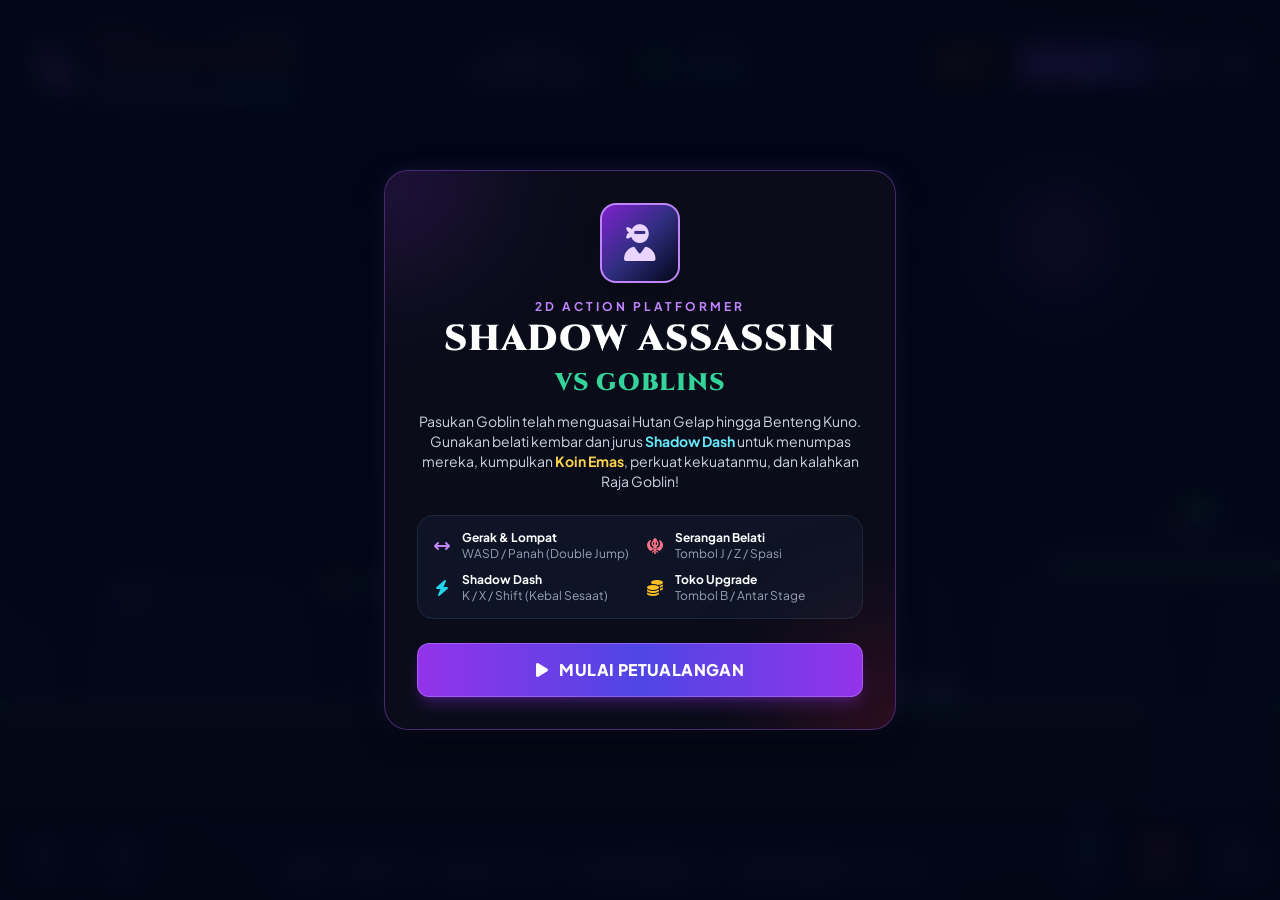
==== app/src/main/assets/www/index.html @ e69d1c8d "Initial commit: Shadow Assassin vs Goblins HTML5 game + Android APK project" ====
<!DOCTYPE html>
<html lang="id" class="dark">
<head>
    <meta charset="UTF-8">
    <meta name="viewport" content="width=device-width, initial-scale=1.0, maximum-scale=1.0, user-scalable=no">
    <title>Shadow Assassin vs Goblins - 2D Action Platformer</title>
    <script src="js/tailwind.js"></script>
    <link rel="stylesheet" href="css/fonts.css">
    <link rel="stylesheet" href="css/all.min.css">
    <style>
        * {
            user-select: none;
            -webkit-user-select: none;
            -webkit-touch-callout: none;
            box-sizing: border-box;
        }
        body {
            margin: 0;
            padding: 0;
            background-color: #07080d;
            color: #f8fafc;
            font-family: 'Plus Jakarta Sans', sans-serif;
            overflow: hidden;
            height: 100dvh;
            width: 100vw;
            display: flex;
            flex-direction: column;
        }
        .font-cinzel {
            font-family: 'Cinzel', serif;
        }
        #game-wrapper {
            position: relative;
            flex: 1;
            width: 100%;
            height: 100%;
            display: flex;
            align-items: center;
            justify-content: center;
            background: radial-gradient(circle at center, #141829 0%, #06070c 100%);
            overflow: hidden;
        }
        canvas {
            display: block;
            width: 100%;
            height: 100%;
            object-fit: contain;
        }
        .glass-panel {
            background: rgba(12, 15, 26, 0.85);
            backdrop-filter: blur(12px);
            border: 1px solid rgba(139, 92, 246, 0.3);
            box-shadow: 0 10px 30px -5px rgba(0, 0, 0, 0.7), 0 0 20px rgba(139, 92, 246, 0.15);
        }
        .touch-btn {
            background: rgba(15, 23, 42, 0.75);
            border: 2px solid rgba(148, 163, 184, 0.35);
            box-shadow: 0 4px 12px rgba(0, 0, 0, 0.5);
            transition: transform 0.08s ease, background-color 0.1s ease, border-color 0.1s ease;
            touch-action: manipulation;
        }
        .touch-btn:active, .touch-btn.active {
            transform: scale(0.92);
            background: rgba(139, 92, 246, 0.45);
            border-color: #a855f7;
        }
        .shop-card {
            transition: all 0.2s ease;
        }
        .shop-card:hover {
            transform: translateY(-3px);
            border-color: rgba(168, 85, 247, 0.7);
            box-shadow: 0 8px 20px rgba(139, 92, 246, 0.2);
        }
        @keyframes pulseGlow {
            0%, 100% { box-shadow: 0 0 12px rgba(250, 204, 21, 0.4); }
            50% { box-shadow: 0 0 24px rgba(250, 204, 21, 0.85); }
        }
        .gold-pulse {
            animation: pulseGlow 2s infinite;
        }
    </style>
</head>
<body>

<div id="game-wrapper">
    <!-- Canvas Utama Game -->
    <canvas id="gameCanvas"></canvas>

    <!-- HUD ATAS -->
    <div id="hud" class="absolute top-0 left-0 right-0 p-2 sm:p-4 pointer-events-none flex flex-col gap-2 z-10">
        <div class="flex flex-wrap items-center justify-between gap-2 max-w-7xl mx-auto w-full">
            
            <!-- Status Karakter (HP & Dash) -->
            <div class="glass-panel rounded-xl p-2.5 sm:p-3 flex items-center gap-3 sm:gap-4 pointer-events-auto">
                <!-- Avatar Assassin -->
                <div class="relative w-11 h-11 sm:w-12 sm:h-12 rounded-lg bg-gradient-to-br from-purple-900 to-slate-900 border border-purple-500/50 flex items-center justify-center shadow-inner shrink-0">
                    <i class="fa-solid fa-user-ninja text-xl sm:text-2xl text-purple-300"></i>
                    <span id="hud-levelBadge" class="absolute -bottom-1 -right-1 bg-purple-600 text-[10px] font-bold px-1.5 py-0.2 rounded text-white border border-purple-300">LV 1</span>
                </div>

                <!-- HP Bar & Dash Bar -->
                <div class="flex flex-col gap-1.5 min-w-[140px] sm:min-w-[200px]">
                    <div class="flex justify-between items-center text-xs font-bold">
                        <span class="text-rose-400 flex items-center gap-1"><i class="fa-solid fa-heart"></i> DARAH</span>
                        <span id="hud-hp-text" class="text-slate-200">100 / 100</span>
                    </div>
                    <div class="w-full h-3 bg-slate-900/90 rounded-full overflow-hidden border border-slate-700/80 p-0.5">
                        <div id="hud-hp-bar" class="h-full bg-gradient-to-r from-rose-600 via-red-500 to-orange-400 rounded-full transition-all duration-150" style="width: 100%;"></div>
                    </div>

                    <!-- Shadow Dash Cooldown -->
                    <div class="flex justify-between items-center text-[11px] font-semibold mt-0.5">
                        <span class="text-cyan-400 flex items-center gap-1"><i class="fa-solid fa-bolt"></i> SHADOW DASH</span>
                        <span id="hud-dash-text" class="text-cyan-300">SIAP [K/Shift]</span>
                    </div>
                    <div class="w-full h-1.5 bg-slate-900/90 rounded-full overflow-hidden">
                        <div id="hud-dash-bar" class="h-full bg-gradient-to-r from-purple-500 to-cyan-400 rounded-full transition-all duration-75" style="width: 100%;"></div>
                    </div>
                </div>
            </div>

            <!-- Info Stage & Sisa Musuh -->
            <div class="glass-panel rounded-xl px-3.5 py-2 sm:px-5 sm:py-2.5 flex items-center gap-4 sm:gap-6 pointer-events-auto">
                <div class="text-center">
                    <div class="text-[10px] sm:text-xs uppercase tracking-wider text-purple-300 font-bold" id="hud-stage-num">STAGE 1 / 3</div>
                    <div class="text-xs sm:text-base font-extrabold text-white font-cinzel tracking-wide" id="hud-stage-name">Hutan Gelap</div>
                </div>
                <div class="h-8 w-[1px] bg-slate-700"></div>
                <div class="flex items-center gap-2.5">
                    <div class="w-8 h-8 sm:w-9 sm:h-9 rounded-lg bg-emerald-950/90 border border-emerald-500/40 flex items-center justify-center text-emerald-400">
                        <i class="fa-solid fa-skull"></i>
                    </div>
                    <div>
                        <div class="text-[10px] uppercase text-slate-400 font-semibold">Sisa Goblin</div>
                        <div class="text-sm sm:text-base font-extrabold text-emerald-400" id="hud-enemy-count">8 Musuh</div>
                    </div>
                </div>
            </div>

            <!-- Gold & Tombol Aksi Cepat -->
            <div class="glass-panel rounded-xl p-2 sm:p-2.5 flex items-center gap-2 sm:gap-3 pointer-events-auto">
                <!-- Gold Counter -->
                <div class="flex items-center gap-2 bg-amber-950/60 border border-amber-500/40 rounded-lg px-3 py-1.5">
                    <i class="fa-solid fa-coins text-amber-400 text-base sm:text-lg animate-bounce"></i>
                    <div>
                        <div class="text-[9px] uppercase text-amber-300/80 font-bold leading-none">Emas</div>
                        <div id="hud-gold" class="text-sm sm:text-base font-extrabold text-amber-300 leading-tight">0</div>
                    </div>
                </div>

                <!-- Tombol Toko -->
                <button id="btn-open-shop" class="relative bg-gradient-to-r from-purple-600 to-indigo-600 hover:from-purple-500 hover:to-indigo-500 text-white font-bold px-3 py-2 rounded-lg text-xs sm:text-sm flex items-center gap-1.5 shadow-lg border border-purple-400/40 transition active:scale-95">
                    <i class="fa-solid fa-store"></i>
                    <span class="hidden sm:inline">Upgrade</span>
                    <span class="bg-black/40 px-1.5 py-0.5 rounded text-[10px] text-purple-200">[B]</span>
                    <span id="shop-notif" class="hidden absolute -top-1.5 -right-1.5 w-3.5 h-3.5 bg-amber-400 rounded-full border-2 border-slate-900"></span>
                </button>

                <!-- Tombol Suara -->
                <button id="btn-sound" class="bg-slate-800/90 hover:bg-slate-700 text-slate-200 w-9 h-9 rounded-lg flex items-center justify-center border border-slate-600/50 transition" title="Suara On/Off">
                    <i id="icon-sound" class="fa-solid fa-volume-high text-sm"></i>
                </button>

                <!-- Tombol Ulang Stage -->
                <button id="btn-restart" class="bg-slate-800/90 hover:bg-rose-900/70 text-slate-200 w-9 h-9 rounded-lg flex items-center justify-center border border-slate-600/50 transition" title="Ulangi Stage">
                    <i class="fa-solid fa-rotate-right text-sm"></i>
                </button>
            </div>
        </div>

        <!-- BOSS HP BAR (Hanya muncul di Stage 3 saat dekat Boss) -->
        <div id="boss-hud" class="hidden max-w-xl w-full mx-auto glass-panel rounded-xl px-4 py-2 border-rose-500/50 transition-all">
            <div class="flex justify-between items-center text-xs font-bold mb-1">
                <span class="text-rose-400 font-cinzel tracking-wider flex items-center gap-1.5">
                    <i class="fa-solid fa-crown text-amber-400"></i> RAJA GOBLIN GROMMASH
                </span>
                <span id="boss-hp-text" class="text-rose-200">500 / 500</span>
            </div>
            <div class="w-full h-3.5 bg-slate-950 rounded-full overflow-hidden border border-rose-500/40 p-0.5">
                <div id="boss-hp-bar" class="h-full bg-gradient-to-r from-rose-700 via-red-500 to-amber-500 rounded-full transition-all duration-100" style="width: 100%;"></div>
            </div>
        </div>
    </div>

    <!-- BANNER PENGUMUMAN TENGAH LAYAR -->
    <div id="stage-banner" class="pointer-events-none absolute inset-x-0 top-1/4 flex flex-col items-center justify-center z-20 transition-opacity duration-500 opacity-0">
        <div class="bg-gradient-to-r from-transparent via-slate-950/90 to-transparent px-12 py-4 border-y border-purple-500/40 text-center">
            <div id="banner-sub" class="text-xs sm:text-sm font-bold uppercase tracking-[0.3em] text-purple-400 mb-1">STAGE 1</div>
            <div id="banner-title" class="text-2xl sm:text-4xl font-black text-white font-cinzel tracking-wider drop-shadow">HUTAN GELAP</div>
            <div id="banner-desc" class="text-xs sm:text-sm text-slate-300 mt-1">Kalahkan semua goblin untuk membuka Portal Bayangan!</div>
        </div>
    </div>

    <!-- KONTROL LAYAR SENTUH & PANDUAN TOMBOL -->
    <div id="touch-controls" class="absolute bottom-3 left-3 right-3 flex justify-between items-end pointer-events-none z-20">
        <!-- D-Pad Kiri & Kanan -->
        <div class="flex gap-2.5 sm:gap-3 pointer-events-auto">
            <button id="t-left" class="touch-btn w-14 h-14 sm:w-16 sm:h-16 rounded-2xl flex items-center justify-center text-white text-xl sm:text-2xl">
                <i class="fa-solid fa-chevron-left"></i>
            </button>
            <button id="t-right" class="touch-btn w-14 h-14 sm:w-16 sm:h-16 rounded-2xl flex items-center justify-center text-white text-xl sm:text-2xl">
                <i class="fa-solid fa-chevron-right"></i>
            </button>
        </div>

        <!-- Petunjuk Keyboard (Desktop) -->
        <div class="hidden lg:flex items-center gap-4 glass-panel px-4 py-2 rounded-xl text-xs text-slate-300 pointer-events-auto">
            <span><kbd class="bg-slate-800 px-1.5 py-0.5 rounded border border-slate-600 text-white font-bold">A/D</kbd> atau <kbd class="bg-slate-800 px-1.5 py-0.5 rounded border border-slate-600 text-white font-bold">◀/▶</kbd> Gerak</span>
            <span><kbd class="bg-slate-800 px-1.5 py-0.5 rounded border border-slate-600 text-white font-bold">W / ▲</kbd> Lompat (2x)</span>
            <span><kbd class="bg-slate-800 px-1.5 py-0.5 rounded border border-slate-600 text-white font-bold">J / Z / Spasi</kbd> Tebas</span>
            <span><kbd class="bg-slate-800 px-1.5 py-0.5 rounded border border-slate-600 text-white font-bold">K / X / Shift</kbd> Shadow Dash</span>
        </div>

        <!-- Tombol Aksi Kanan (Dash, Serang, Lompat) -->
        <div class="flex items-end gap-2.5 sm:gap-3 pointer-events-auto">
            <button id="t-dash" class="touch-btn w-13 h-13 sm:w-15 sm:h-15 px-3.5 py-3.5 rounded-2xl flex flex-col items-center justify-center text-cyan-300 border-cyan-500/40">
                <i class="fa-solid fa-bolt text-lg sm:text-xl"></i>
                <span class="text-[9px] font-bold tracking-tighter mt-0.5">DASH</span>
            </button>
            <button id="t-attack" class="touch-btn w-16 h-16 sm:w-18 sm:h-18 rounded-2xl flex flex-col items-center justify-center text-rose-400 border-rose-500/50 bg-rose-950/40">
                <i class="fa-solid fa-khanda text-xl sm:text-2xl"></i>
                <span class="text-[10px] font-bold tracking-tighter mt-0.5">SERANG</span>
            </button>
            <button id="t-jump" class="touch-btn w-14 h-14 sm:w-16 sm:h-16 rounded-2xl flex flex-col items-center justify-center text-purple-300 border-purple-500/40">
                <i class="fa-solid fa-arrow-up text-lg sm:text-xl"></i>
                <span class="text-[9px] font-bold tracking-tighter mt-0.5">LOMPAT</span>
            </button>
        </div>
    </div>

    <!-- MODAL MENU AWAL (START SCREEN) -->
    <div id="start-modal" class="absolute inset-0 bg-slate-950/90 backdrop-blur-md flex items-center justify-center p-4 z-40">
        <div class="glass-panel max-w-lg w-full rounded-3xl p-6 sm:p-8 text-center border border-purple-500/40 relative overflow-hidden">
            <div class="absolute -top-24 -left-24 w-48 h-48 bg-purple-600/20 rounded-full blur-3xl"></div>
            <div class="absolute -bottom-24 -right-24 w-48 h-48 bg-rose-600/20 rounded-full blur-3xl"></div>

            <div class="w-20 h-20 mx-auto mb-4 rounded-2xl bg-gradient-to-br from-purple-700 via-indigo-900 to-slate-950 border-2 border-purple-400 flex items-center justify-center shadow-xl">
                <i class="fa-solid fa-user-ninja text-4xl text-purple-200"></i>
            </div>

            <div class="text-xs font-bold uppercase tracking-[0.25em] text-purple-400 mb-1">2D Action Platformer</div>
            <h1 class="text-2xl sm:text-4xl font-black text-white font-cinzel tracking-wide mb-3">SHADOW ASSASSIN<br><span class="text-emerald-400 text-xl sm:text-2xl">VS GOBLINS</span></h1>
            <p class="text-slate-300 text-xs sm:text-sm leading-relaxed mb-6">
                Pasukan Goblin telah menguasai Hutan Gelap hingga Benteng Kuno. Gunakan belati kembar dan jurus <strong class="text-cyan-300">Shadow Dash</strong> untuk menumpas mereka, kumpulkan <strong class="text-amber-300">Koin Emas</strong>, perkuat kekuatanmu, dan kalahkan Raja Goblin!
            </p>

            <div class="grid grid-cols-2 gap-2.5 text-left bg-slate-900/80 p-3.5 rounded-2xl border border-slate-800 mb-6 text-xs">
                <div class="flex items-center gap-2.5">
                    <i class="fa-solid fa-arrows-left-right text-purple-400 text-base w-5 text-center"></i>
                    <div>
                        <div class="font-bold text-white">Gerak & Lompat</div>
                        <div class="text-slate-400">WASD / Panah (Double Jump)</div>
                    </div>
                </div>
                <div class="flex items-center gap-2.5">
                    <i class="fa-solid fa-khanda text-rose-400 text-base w-5 text-center"></i>
                    <div>
                        <div class="font-bold text-white">Serangan Belati</div>
                        <div class="text-slate-400">Tombol J / Z / Spasi</div>
                    </div>
                </div>
                <div class="flex items-center gap-2.5">
                    <i class="fa-solid fa-bolt text-cyan-400 text-base w-5 text-center"></i>
                    <div>
                        <div class="font-bold text-white">Shadow Dash</div>
                        <div class="text-slate-400">K / X / Shift (Kebal Sesaat)</div>
                    </div>
                </div>
                <div class="flex items-center gap-2.5">
                    <i class="fa-solid fa-coins text-amber-400 text-base w-5 text-center"></i>
                    <div>
                        <div class="font-bold text-white">Toko Upgrade</div>
                        <div class="text-slate-400">Tombol B / Antar Stage</div>
                    </div>
                </div>
            </div>

            <button id="btn-start-game" class="w-full py-3.5 rounded-xl bg-gradient-to-r from-purple-600 via-indigo-600 to-purple-600 hover:from-purple-500 hover:to-indigo-500 text-white font-extrabold text-base tracking-wide shadow-lg shadow-purple-600/30 border border-purple-400/50 transition transform active:scale-95">
                <i class="fa-solid fa-play mr-2"></i> MULAI PETUALANGAN
            </button>
        </div>
    </div>

    <!-- MODAL TOKO UPGRADE (SHADOW SHOP) -->
    <div id="shop-modal" class="hidden absolute inset-0 bg-slate-950/85 backdrop-blur-md flex items-center justify-center p-3 sm:p-4 z-30">
        <div class="glass-panel max-w-2xl w-full rounded-3xl p-5 sm:p-7 border border-purple-500/40 max-h-[92vh] overflow-y-auto">
            <div class="flex flex-wrap items-center justify-between gap-2 pb-4 border-b border-slate-800">
                <div>
                    <span id="shop-subtitle" class="text-[11px] font-bold uppercase tracking-widest text-purple-400">Persiapan Pertempuran</span>
                    <h2 class="text-xl sm:text-2xl font-black text-white font-cinzel flex items-center gap-2">
                        <i class="fa-solid fa-store text-purple-400"></i> TOKO BAYANGAN
                    </h2>
                </div>
                <div class="flex items-center gap-2 bg-amber-950/80 border border-amber-500/50 px-3.5 py-1.5 rounded-xl">
                    <i class="fa-solid fa-coins text-amber-400 text-lg"></i>
                    <div>
                        <div class="text-[10px] text-amber-200/80 uppercase font-bold">Total Emas</div>
                        <div id="shop-gold" class="text-base sm:text-lg font-extrabold text-amber-300">0</div>
                    </div>
                </div>
            </div>

            <!-- Daftar Upgrade -->
            <div class="grid grid-cols-1 sm:grid-cols-2 gap-3 my-5">
                <!-- Upgrade 1: Attack Damage -->
                <div class="shop-card bg-slate-900/90 border border-slate-700/80 rounded-2xl p-4 flex flex-col justify-between">
                    <div class="flex items-start gap-3">
                        <div class="w-12 h-12 rounded-xl bg-rose-950 border border-rose-500/40 flex items-center justify-center text-rose-400 text-xl shrink-0">
                            <i class="fa-solid fa-khanda"></i>
                        </div>
                        <div class="flex-1">
                            <div class="flex justify-between items-center">
                                <h3 class="font-bold text-white text-sm sm:text-base">Belati Bayangan</h3>
                                <span id="lvl-atk" class="text-[11px] font-bold bg-rose-950 text-rose-300 px-2 py-0.5 rounded border border-rose-500/30">Lv.1</span>
                            </div>
                            <p class="text-xs text-slate-400 mt-1">Meningkatkan Damage tebasan (+8 DMG) dan serangan Shadow Dash.</p>
                            <div id="stat-atk" class="text-xs font-bold text-rose-300 mt-1.5">Damage Saat Ini: 25</div>
                        </div>
                    </div>
                    <button id="buy-atk" class="mt-3 w-full py-2 rounded-xl bg-amber-500 hover:bg-amber-400 text-slate-950 font-extrabold text-xs sm:text-sm flex items-center justify-center gap-1.5 transition">
                        <i class="fa-solid fa-coins"></i> <span id="cost-atk">30 Emas</span>
                    </button>
                </div>

                <!-- Upgrade 2: Max HP -->
                <div class="shop-card bg-slate-900/90 border border-slate-700/80 rounded-2xl p-4 flex flex-col justify-between">
                    <div class="flex items-start gap-3">
                        <div class="w-12 h-12 rounded-xl bg-emerald-950 border border-emerald-500/40 flex items-center justify-center text-emerald-400 text-xl shrink-0">
                            <i class="fa-solid fa-shield-heart"></i>
                        </div>
                        <div class="flex-1">
                            <div class="flex justify-between items-center">
                                <h3 class="font-bold text-white text-sm sm:text-base">Jubah Pelindung</h3>
                                <span id="lvl-hp" class="text-[11px] font-bold bg-emerald-950 text-emerald-300 px-2 py-0.5 rounded border border-emerald-500/30">Lv.1</span>
                            </div>
                            <p class="text-xs text-slate-400 mt-1">Meningkatkan Max HP (+30 HP) dan langsung memulihkan 30 HP.</p>
                            <div id="stat-hp" class="text-xs font-bold text-emerald-300 mt-1.5">Max HP Saat Ini: 100</div>
                        </div>
                    </div>
                    <button id="buy-hp" class="mt-3 w-full py-2 rounded-xl bg-amber-500 hover:bg-amber-400 text-slate-950 font-extrabold text-xs sm:text-sm flex items-center justify-center gap-1.5 transition">
                        <i class="fa-solid fa-coins"></i> <span id="cost-hp">25 Emas</span>
                    </button>
                </div>

                <!-- Upgrade 3: Kecepatan & Dash -->
                <div class="shop-card bg-slate-900/90 border border-slate-700/80 rounded-2xl p-4 flex flex-col justify-between">
                    <div class="flex items-start gap-3">
                        <div class="w-12 h-12 rounded-xl bg-cyan-950 border border-cyan-500/40 flex items-center justify-center text-cyan-400 text-xl shrink-0">
                            <i class="fa-solid fa-wind"></i>
                        </div>
                        <div class="flex-1">
                            <div class="flex justify-between items-center">
                                <h3 class="font-bold text-white text-sm sm:text-base">Langkah Angin</h3>
                                <span id="lvl-spd" class="text-[11px] font-bold bg-cyan-950 text-cyan-300 px-2 py-0.5 rounded border border-cyan-500/30">Lv.1</span>
                            </div>
                            <p class="text-xs text-slate-400 mt-1">Lari lebih gesit dan mempercepat Cooldown Shadow Dash.</p>
                            <div id="stat-spd" class="text-xs font-bold text-cyan-300 mt-1.5">Kecepatan: 100%</div>
                        </div>
                    </div>
                    <button id="buy-spd" class="mt-3 w-full py-2 rounded-xl bg-amber-500 hover:bg-amber-400 text-slate-950 font-extrabold text-xs sm:text-sm flex items-center justify-center gap-1.5 transition">
                        <i class="fa-solid fa-coins"></i> <span id="cost-spd">25 Emas</span>
                    </button>
                </div>

                <!-- Item 4: Ramuan Penyembuh -->
                <div class="shop-card bg-slate-900/90 border border-slate-700/80 rounded-2xl p-4 flex flex-col justify-between">
                    <div class="flex items-start gap-3">
                        <div class="w-12 h-12 rounded-xl bg-purple-950 border border-purple-500/40 flex items-center justify-center text-purple-400 text-xl shrink-0">
                            <i class="fa-solid fa-flask"></i>
                        </div>
                        <div class="flex-1">
                            <div class="flex justify-between items-center">
                                <h3 class="font-bold text-white text-sm sm:text-base">Eliksir Darah</h3>
                                <span class="text-[11px] font-bold bg-purple-950 text-purple-300 px-2 py-0.5 rounded border border-purple-500/30">Instan</span>
                            </div>
                            <p class="text-xs text-slate-400 mt-1">Memulihkan 60% Darah Assassin secara langsung.</p>
                            <div id="stat-heal" class="text-xs font-bold text-purple-300 mt-1.5">HP: 100 / 100</div>
                        </div>
                    </div>
                    <button id="buy-heal" class="mt-3 w-full py-2 rounded-xl bg-amber-500 hover:bg-amber-400 text-slate-950 font-extrabold text-xs sm:text-sm flex items-center justify-center gap-1.5 transition">
                        <i class="fa-solid fa-coins"></i> <span id="cost-heal">20 Emas</span>
                    </button>
                </div>
            </div>

            <div id="shop-feedback" class="text-center text-xs font-bold text-amber-300 h-5 mb-2"></div>

            <!-- Tombol Tutup / Lanjut Stage -->
            <div class="flex justify-end gap-3 pt-3 border-t border-slate-800">
                <button id="btn-close-shop" class="w-full py-3 rounded-xl bg-gradient-to-r from-purple-600 to-indigo-600 hover:from-purple-500 hover:to-indigo-500 text-white font-extrabold text-sm tracking-wide shadow-lg border border-purple-400/40 transition">
                    <i class="fa-solid fa-play mr-1.5"></i> <span id="btn-close-shop-text">LANJUTKAN PERTEMPURAN</span>
                </button>
            </div>
        </div>
    </div>

    <!-- MODAL GAME OVER / VICTORY -->
    <div id="end-modal" class="hidden absolute inset-0 bg-slate-950/90 backdrop-blur-md flex items-center justify-center p-4 z-40">
        <div class="glass-panel max-w-md w-full rounded-3xl p-6 sm:p-8 text-center border border-purple-500/40">
            <div id="end-icon-wrap" class="w-20 h-20 mx-auto mb-4 rounded-2xl flex items-center justify-center text-4xl border-2">
                <i id="end-icon" class="fa-solid fa-trophy"></i>
            </div>
            <div id="end-sub" class="text-xs font-bold uppercase tracking-widest text-amber-400 mb-1">MISI SELESAI</div>
            <h2 id="end-title" class="text-2xl sm:text-3xl font-black text-white font-cinzel mb-2">KEMENANGAN MUTLAK!</h2>
            <p id="end-desc" class="text-xs sm:text-sm text-slate-300 mb-6">
                Raja Goblin Grommash telah tumbang! Kedamaian kembali ke negeri ini berkat pedang bayanganmu.
            </p>

            <div class="grid grid-cols-2 gap-3 bg-slate-900/90 p-3.5 rounded-2xl border border-slate-800 mb-6 text-xs">
                <div>
                    <div class="text-slate-400">Goblin Dikalahkan</div>
                    <div id="end-kills" class="text-lg font-extrabold text-emerald-400">0</div>
                </div>
                <div>
                    <div class="text-slate-400">Total Emas Dikumpulkan</div>
                    <div id="end-gold" class="text-lg font-extrabold text-amber-400">0</div>
                </div>
            </div>

            <div class="flex flex-col sm:flex-row gap-3">
                <button id="btn-retry-stage" class="flex-1 py-3 rounded-xl bg-slate-800 hover:bg-slate-700 text-white font-bold text-sm border border-slate-600 transition">
                    <i class="fa-solid fa-rotate-left mr-1.5"></i> Ulangi Stage Ini
                </button>
                <button id="btn-play-again" class="flex-1 py-3 rounded-xl bg-gradient-to-r from-purple-600 to-indigo-600 hover:from-purple-500 hover:to-indigo-500 text-white font-extrabold text-sm shadow-lg border border-purple-400/50 transition">
                    <i class="fa-solid fa-play mr-1.5"></i> Main Dari Awal
                </button>
            </div>
        </div>
    </div>
</div>

<script>
/**
 * ============================================================================
 * SHADOW ASSASSIN VS GOBLINS - ENGINE GAME 2D PLATFORMER
 * ============================================================================
 */

// --- 1. SISTEM AUDIO SINTETIS (Web Audio API - Tanpa File Eksternal) ---
class SoundSystem {
    constructor() {
        this.ctx = null;
        this.muted = false;
    }

    init() {
        if (!this.ctx) {
            const AudioCtx = window.AudioContext || window.webkitAudioContext;
            if (AudioCtx) this.ctx = new AudioCtx();
        }
        if (this.ctx && this.ctx.state === 'suspended') {
            this.ctx.resume();
        }
    }

    play(type) {
        if (this.muted || !this.ctx) return;
        const now = this.ctx.currentTime;

        try {
            if (type === 'slash') {
                // Suara tebasan belati
                const osc = this.ctx.createOscillator();
                const gain = this.ctx.createGain();
                osc.type = 'triangle';
                osc.frequency.setValueAtTime(520, now);
                osc.frequency.exponentialRampToValueAtTime(110, now + 0.11);
                gain.gain.setValueAtTime(0.22, now);
                gain.gain.exponentialRampToValueAtTime(0.01, now + 0.11);
                osc.connect(gain);
                gain.connect(this.ctx.destination);
                osc.start(now);
                osc.stop(now + 0.11);
            } else if (type === 'hit') {
                // Suara tebasan mengenai goblin
                const osc = this.ctx.createOscillator();
                const gain = this.ctx.createGain();
                osc.type = 'sawtooth';
                osc.frequency.setValueAtTime(190, now);
                osc.frequency.exponentialRampToValueAtTime(55, now + 0.12);
                gain.gain.setValueAtTime(0.25, now);
                gain.gain.exponentialRampToValueAtTime(0.01, now + 0.12);
                osc.connect(gain);
                gain.connect(this.ctx.destination);
                osc.start(now);
                osc.stop(now + 0.12);
            } else if (type === 'jump') {
                const osc = this.ctx.createOscillator();
                const gain = this.ctx.createGain();
                osc.type = 'sine';
                osc.frequency.setValueAtTime(220, now);
                osc.frequency.exponentialRampToValueAtTime(480, now + 0.14);
                gain.gain.setValueAtTime(0.16, now);
                gain.gain.exponentialRampToValueAtTime(0.01, now + 0.14);
                osc.connect(gain);
                gain.connect(this.ctx.destination);
                osc.start(now);
                osc.stop(now + 0.14);
            } else if (type === 'dash') {
                const osc = this.ctx.createOscillator();
                const gain = this.ctx.createGain();
                osc.type = 'sine';
                osc.frequency.setValueAtTime(650, now);
                osc.frequency.exponentialRampToValueAtTime(140, now + 0.2);
                gain.gain.setValueAtTime(0.25, now);
                gain.gain.exponentialRampToValueAtTime(0.01, now + 0.2);
                osc.connect(gain);
                gain.connect(this.ctx.destination);
                osc.start(now);
                osc.stop(now + 0.2);
            } else if (type === 'coin') {
                const osc = this.ctx.createOscillator();
                const gain = this.ctx.createGain();
                osc.type = 'sine';
                osc.frequency.setValueAtTime(987.77, now); // B5
                osc.frequency.setValueAtTime(1318.51, now + 0.06); // E6
                gain.gain.setValueAtTime(0.18, now);
                gain.gain.exponentialRampToValueAtTime(0.01, now + 0.22);
                osc.connect(gain);
                gain.connect(this.ctx.destination);
                osc.start(now);
                osc.stop(now + 0.22);
            } else if (type === 'hurt') {
                const osc = this.ctx.createOscillator();
                const gain = this.ctx.createGain();
                osc.type = 'square';
                osc.frequency.setValueAtTime(150, now);
                osc.frequency.linearRampToValueAtTime(75, now + 0.18);
                gain.gain.setValueAtTime(0.22, now);
                gain.gain.exponentialRampToValueAtTime(0.01, now + 0.18);
                osc.connect(gain);
                gain.connect(this.ctx.destination);
                osc.start(now);
                osc.stop(now + 0.18);
            } else if (type === 'portal') {
                [440, 554.37, 659.25, 880].forEach((freq, i) => {
                    const osc = this.ctx.createOscillator();
                    const gain = this.ctx.createGain();
                    osc.type = 'triangle';
                    osc.frequency.setValueAtTime(freq, now + i * 0.08);
                    gain.gain.setValueAtTime(0.18, now + i * 0.08);
                    gain.gain.exponentialRampToValueAtTime(0.008, now + i * 0.08 + 0.35);
                    osc.connect(gain);
                    gain.connect(this.ctx.destination);
                    osc.start(now + i * 0.08);
                    osc.stop(now + i * 0.08 + 0.35);
                });
            } else if (type === 'upgrade') {
                [523.25, 659.25, 783.99, 1046.5].forEach((freq, i) => {
                    const osc = this.ctx.createOscillator();
                    const gain = this.ctx.createGain();
                    osc.type = 'sine';
                    osc.frequency.setValueAtTime(freq, now + i * 0.06);
                    gain.gain.setValueAtTime(0.18, now + i * 0.06);
                    gain.gain.exponentialRampToValueAtTime(0.01, now + i * 0.06 + 0.25);
                    osc.connect(gain);
                    gain.connect(this.ctx.destination);
                    osc.start(now + i * 0.06);
                    osc.stop(now + i * 0.06 + 0.25);
                });
            }
        } catch (e) {
            // Abaikan jika audio belum diizinkan browser
        }
    }
}

const sfx = new SoundSystem();

// --- 2. SETUP CANVAS & RESOLUSI INTERNAL ---
const canvas = document.getElementById('gameCanvas');
const ctx = canvas.getContext('2d');

const VIEW_WIDTH = 1280;
const VIEW_HEIGHT = 720;
canvas.width = VIEW_WIDTH;
canvas.height = VIEW_HEIGHT;

// --- 3. DATA 3 STAGE BERBEDA ---
const STAGES = [
    {
        id: 1,
        name: "Hutan Gelap",
        subtitle: "STAGE 1 - PERBATASAN RIMBA",
        desc: "Tumpas patroli goblin di hutan berkabut dan capai Portal Kuno di ujung timur!",
        worldWidth: 3200,
        skyTop: "#070b19",
        skyBottom: "#14213d",
        groundColor: "#14261c",
        groundTop: "#22422f",
        platColor: "#29382e",
        platTop: "#406b4e",
        ambientColor: "#a855f7",
        platforms: [
            // Tanah Utama dengan jurang
            { x: 0, y: 610, w: 1150, h: 140, type: 'ground' },
            { x: 1270, y: 610, w: 950, h: 140, type: 'ground' },
            { x: 2340, y: 610, w: 900, h: 140, type: 'ground' },
            // Platform Pohon & Batu
            { x: 320, y: 485, w: 220, h: 24, type: 'plat' },
            { x: 640, y: 390, w: 240, h: 24, type: 'plat' },
            { x: 1050, y: 470, w: 290, h: 24, type: 'plat' },
            { x: 1480, y: 475, w: 230, h: 24, type: 'plat' },
            { x: 1790, y: 375, w: 250, h: 24, type: 'plat' },
            { x: 2140, y: 470, w: 260, h: 24, type: 'plat' },
            { x: 2520, y: 450, w: 220, h: 24, type: 'plat' }
        ],
        spikes: [
            { x: 890, y: 590, w: 80, h: 20 },
            { x: 1680, y: 590, w: 90, h: 20 }
        ],
        enemies: [
            { type: 'club', x: 520, y: 550 },
            { type: 'club', x: 750, y: 330 },
            { type: 'archer', x: 1180, y: 410 },
            { type: 'club', x: 1450, y: 550 },
            { type: 'archer', x: 1900, y: 315 },
            { type: 'club', x: 1980, y: 550 },
            { type: 'club', x: 2480, y: 550 },
            { type: 'archer', x: 2620, y: 390 },
            { type: 'club', x: 2820, y: 550 }
        ],
        portalX: 3030,
        portalY: 510
    },
    {
        id: 2,
        name: "Gua Goblin",
        subtitle: "STAGE 2 - TEROWONGAN BAWAH TANAH",
        desc: "Waspadai jebakan duri beracun dan pemanah goblin di tebing kristal!",
        worldWidth: 3500,
        skyTop: "#090614",
        skyBottom: "#1d1135",
        groundColor: "#1b162a",
        groundTop: "#362b54",
        platColor: "#2a2440",
        platTop: "#544582",
        ambientColor: "#22d3ee",
        platforms: [
            { x: 0, y: 610, w: 850, h: 140, type: 'ground' },
            { x: 1020, y: 610, w: 780, h: 140, type: 'ground' },
            { x: 1980, y: 610, w: 680, h: 140, type: 'ground' },
            { x: 2820, y: 610, w: 720, h: 140, type: 'ground' },
            // Platform Kristal Gua
            { x: 280, y: 480, w: 200, h: 24, type: 'plat' },
            { x: 550, y: 370, w: 220, h: 24, type: 'plat' },
            { x: 840, y: 455, w: 240, h: 24, type: 'plat' },
            { x: 1200, y: 465, w: 220, h: 24, type: 'plat' },
            { x: 1490, y: 355, w: 250, h: 24, type: 'plat' },
            { x: 1810, y: 450, w: 240, h: 24, type: 'plat' },
            { x: 2150, y: 360, w: 250, h: 24, type: 'plat' },
            { x: 2450, y: 465, w: 220, h: 24, type: 'plat' },
            { x: 2680, y: 375, w: 200, h: 24, type: 'plat' },
            { x: 2980, y: 460, w: 220, h: 24, type: 'plat' }
        ],
        spikes: [
            { x: 460, y: 590, w: 110, h: 20 },
            { x: 1180, y: 590, w: 130, h: 20 },
            { x: 1580, y: 590, w: 110, h: 20 },
            { x: 2200, y: 590, w: 140, h: 20 },
            { x: 2940, y: 590, w: 110, h: 20 }
        ],
        enemies: [
            { type: 'club', x: 380, y: 420 },
            { type: 'archer', x: 650, y: 310 },
            { type: 'club', x: 700, y: 550 },
            { type: 'club', x: 1100, y: 550 },
            { type: 'archer', x: 1300, y: 405 },
            { type: 'archer', x: 1610, y: 295 },
            { type: 'club', x: 1920, y: 390 },
            { type: 'club', x: 2100, y: 550 },
            { type: 'archer', x: 2270, y: 300 },
            { type: 'club', x: 2540, y: 405 },
            { type: 'archer', x: 2770, y: 315 },
            { type: 'club', x: 3150, y: 550 }
        ],
        portalX: 3340,
        portalY: 510
    },
    {
        id: 3,
        name: "Benteng Goblin",
        subtitle: "STAGE 3 - SINGGASANA RAJA GOBLIN",
        desc: "Serbu benteng terakhir dan kalahkan Raja Goblin Grommash untuk membuka Portal Kemenangan!",
        worldWidth: 3400,
        skyTop: "#140509",
        skyBottom: "#2e0b16",
        groundColor: "#211217",
        groundTop: "#4a1c28",
        platColor: "#331c24",
        platTop: "#6e2b3e",
        ambientColor: "#f43f5e",
        platforms: [
            { x: 0, y: 610, w: 980, h: 140, type: 'ground' },
            { x: 1120, y: 610, w: 880, h: 140, type: 'ground' },
            // Arena Boss luas di ujung kanan
            { x: 2120, y: 610, w: 1300, h: 140, type: 'ground' },
            // Platform Benteng
            { x: 280, y: 475, w: 220, h: 24, type: 'plat' },
            { x: 600, y: 375, w: 240, h: 24, type: 'plat' },
            { x: 950, y: 455, w: 250, h: 24, type: 'plat' },
            { x: 1320, y: 465, w: 230, h: 24, type: 'plat' },
            { x: 1650, y: 365, w: 240, h: 24, type: 'plat' },
            // Platform di dalam Arena Boss
            { x: 2300, y: 460, w: 210, h: 24, type: 'plat' },
            { x: 2660, y: 375, w: 230, h: 24, type: 'plat' },
            { x: 3000, y: 460, w: 210, h: 24, type: 'plat' }
        ],
        spikes: [
            { x: 520, y: 590, w: 100, h: 20 },
            { x: 1480, y: 590, w: 120, h: 20 },
            { x: 1850, y: 590, w: 100, h: 20 }
        ],
        enemies: [
            { type: 'club', x: 450, y: 550 },
            { type: 'archer', x: 700, y: 315 },
            { type: 'club', x: 840, y: 550 },
            { type: 'club', x: 1260, y: 550 },
            { type: 'archer', x: 1430, y: 405 },
            { type: 'archer', x: 1760, y: 305 },
            { type: 'club', x: 2000, y: 395 },
            { type: 'archer', x: 2400, y: 400 },
            // BOSS RAJA GOBLIN
            { type: 'boss', x: 2820, y: 500 }
        ],
        portalX: 3250,
        portalY: 510
    }
];

// --- 4. STATE PERMAINAN & PLAYER UPGRADES ---
const game = {
    state: 'start', // 'start', 'playing', 'shop', 'gameover', 'victory'
    stageIndex: 0,
    gold: 0,
    totalGoldEarned: 0,
    totalKills: 0,
    cameraX: 0,
    screenShake: 0,
    betweenStages: false,
    upgrades: {
        atkLevel: 1,
        hpLevel: 1,
        spdLevel: 1
    }
};

// Input Keyboard & Touch
const keys = {
    left: false,
    right: false,
    jumpPressed: false,
    attackPressed: false,
    dashPressed: false
};

// Entitas Game
let player = null;
let enemies = [];
let coins = [];
let projectiles = [];
let particles = [];
let floatingTexts = [];
let afterimages = [];
let bgProps = [];

// --- 5. KELAS KARAKTER UTAMA: SHADOW ASSASSIN ---
class Assassin {
    constructor(x, y) {
        this.x = x;
        this.y = y;
        this.w = 38;
        this.h = 56;
        this.vx = 0;
        this.vy = 0;
        this.facing = 1; // 1: kanan, -1: kiri
        this.onGround = false;
        this.jumpsLeft = 2;

        // Statistik berdasarkan Upgrade
        this.recalcStats(true);

        // Combat & Animasi
        this.attackTimer = 0;
        this.attackCooldown = 0;
        this.comboStep = 0;
        this.comboResetTimer = 0;

        // Shadow Dash
        this.dashTimer = 0;
        this.dashCooldown = 0;
        this.invulnTimer = 0;

        // Visual Syal / Jubah
        this.animTime = 0;
        this.scarfPoints = Array.from({ length: 6 }, () => ({ x: this.x, y: this.y }));
    }

    recalcStats(fullHeal = false) {
        this.maxHp = 100 + (game.upgrades.hpLevel - 1) * 30;
        if (fullHeal || this.hp === undefined) {
            this.hp = this.maxHp;
        } else {
            this.hp = Math.min(this.maxHp, this.hp);
        }
        this.attackDamage = 25 + (game.upgrades.atkLevel - 1) * 8;
        this.moveSpeed = 5.4 + (game.upgrades.spdLevel - 1) * 0.55;
        this.dashMaxCooldown = Math.max(45, 95 - (game.upgrades.spdLevel - 1) * 10);
    }

    update(stage) {
        this.animTime += 0.15;

        if (this.invulnTimer > 0) this.invulnTimer--;
        if (this.attackCooldown > 0) this.attackCooldown--;
        if (this.dashCooldown > 0) this.dashCooldown--;
        if (this.comboResetTimer > 0) {
            this.comboResetTimer--;
            if (this.comboResetTimer === 0) this.comboStep = 0;
        }

        // Sedang Shadow Dash
        if (this.dashTimer > 0) {
            this.dashTimer--;
            this.vx = this.facing * 15.5;
            this.vy = 0;

            // Buat bayangan afterimage
            if (this.dashTimer % 2 === 0) {
                afterimages.push({
                    x: this.x,
                    y: this.y,
                    w: this.w,
                    h: this.h,
                    facing: this.facing,
                    alpha: 0.65
                });
            }

            // Partikel bayangan
            particles.push({
                x: this.x + this.w / 2,
                y: this.y + this.h / 2 + (Math.random() - 0.5) * 30,
                vx: -this.facing * (Math.random() * 3 + 1),
                vy: (Math.random() - 0.5) * 2,
                size: Math.random() * 5 + 3,
                color: Math.random() > 0.5 ? '#a855f7' : '#22d3ee',
                life: 18,
                maxLife: 18
            });
        } else {
            // Gerak Horizontal Normal
            let moveDir = 0;
            if (keys.left) moveDir -= 1;
            if (keys.right) moveDir += 1;

            if (moveDir !== 0) {
                this.vx += moveDir * 1.15;
                if (Math.abs(this.vx) > this.moveSpeed) {
                    this.vx = moveDir * this.moveSpeed;
                }
                this.facing = moveDir;

                // Debu langkah kaki saat lari di tanah
                if (this.onGround && Math.random() < 0.35) {
                    particles.push({
                        x: this.x + this.w / 2 - this.facing * 10,
                        y: this.y + this.h,
                        vx: -this.facing * (Math.random() * 1.5),
                        vy: -Math.random() * 1.2,
                        size: Math.random() * 3 + 2,
                        color: '#94a3b8',
                        life: 14,
                        maxLife: 14
                    });
                }
            } else {
                this.vx *= 0.78;
                if (Math.abs(this.vx) < 0.1) this.vx = 0;
            }

            // Gravitasi
            this.vy += 0.62;
            if (this.vy > 14) this.vy = 14;
        }

        // Input Lompat & Double Jump
        if (keys.jumpPressed) {
            keys.jumpPressed = false;
            if (this.jumpsLeft > 0) {
                this.vy = -12.6;
                this.onGround = false;
                this.jumpsLeft--;
                sfx.play('jump');

                // Efek partikel pijakan udara (Double Jump)
                for (let i = 0; i < 10; i++) {
                    particles.push({
                        x: this.x + this.w / 2 + (Math.random() - 0.5) * 24,
                        y: this.y + this.h,
                        vx: (Math.random() - 0.5) * 4,
                        vy: Math.random() * 2 + 0.5,
                        size: Math.random() * 4 + 2,
                        color: this.jumpsLeft === 0 ? '#a855f7' : '#cbd5e1',
                        life: 18,
                        maxLife: 18
                    });
                }
            }
        }

        // Input Shadow Dash
        if (keys.dashPressed) {
            keys.dashPressed = false;
            if (this.dashCooldown <= 0 && this.dashTimer <= 0) {
                this.dashTimer = 13;
                this.dashCooldown = this.dashMaxCooldown;
                this.invulnTimer = 20; // Kebal sesaat
                sfx.play('dash');

                // Serangan bayangan saat melewati musuh
                enemies.forEach(en => {
                    if (!en.dead) {
                        const dashBox = {
                            x: this.facing === 1 ? this.x : this.x - 190,
                            y: this.y - 10,
                            w: 230,
                            h: this.h + 20
                        };
                        if (rectOverlap(dashBox, en)) {
                            const dmg = Math.round(this.attackDamage * 0.75);
                            en.takeDamage(dmg, this.facing * 5, true);
                        }
                    }
                });
            }
        }

        // Input Serangan Tebasan Belati
        if (keys.attackPressed) {
            keys.attackPressed = false;
            if (this.attackCooldown <= 0) {
                this.performAttack();
            }
        }

        if (this.attackTimer > 0) this.attackTimer--;

        // Pergerakan & Kolisi Horizontal
        this.x += this.vx;
        if (this.x < 0) {
            this.x = 0;
            this.vx = 0;
        }
        if (this.x + this.w > stage.worldWidth) {
            this.x = stage.worldWidth - this.w;
            this.vx = 0;
        }

        // Pergerakan & Kolisi Vertikal dengan Platform
        const prevBottom = this.y + this.h;
        this.y += this.vy;
        this.onGround = false;

        for (const plat of stage.platforms) {
            if (this.x + this.w > plat.x + 4 && this.x < plat.x + plat.w - 4) {
                // Mendarat di atas platform
                if (this.vy >= 0 && prevBottom <= plat.y + 14 && this.y + this.h >= plat.y) {
                    this.y = plat.y - this.h;
                    this.vy = 0;
                    this.onGround = true;
                    this.jumpsLeft = 2;
                }
            }
        }

        // Cek Jebakan Duri (Spike Traps)
        for (const spike of stage.spikes) {
            if (rectOverlap(this, spike)) {
                this.takeDamage(18, -this.facing * 6);
                this.vy = -8;
            }
        }

        // Jatuh ke Jurang
        if (this.y > VIEW_HEIGHT + 80) {
            this.takeDamage(28, 0);
            if (this.hp > 0) {
                // Respawn di platform aman terdekat
                this.vy = 0;
                this.vx = 0;
                this.x = Math.max(60, this.x - 180);
                this.y = 320;
                this.invulnTimer = 50;
            }
        }

        // Update ekor syal bayangan
        this.scarfPoints[0] = {
            x: this.x + this.w / 2 - this.facing * 6,
            y: this.y + 16
        };
        for (let i = 1; i < this.scarfPoints.length; i++) {
            const prev = this.scarfPoints[i - 1];
            const curr = this.scarfPoints[i];
            const targetX = prev.x - this.facing * 8 - this.vx * 0.6;
            const targetY = prev.y + Math.sin(this.animTime + i * 0.7) * 2.5 + 1.5;
            curr.x += (targetX - curr.x) * 0.45;
            curr.y += (targetY - curr.y) * 0.45;
        }
    }

    performAttack() {
        this.attackTimer = 12;
        this.attackCooldown = 14;
        this.comboStep = (this.comboStep % 3) + 1;
        this.comboResetTimer = 45;
        sfx.play('slash');

        // Sedikit dorongan maju saat menebas
        if (this.dashTimer <= 0) {
            this.vx = this.facing * 4.5;
        }

        // Hitbox tebasan di depan Assassin
        const reach = this.comboStep === 3 ? 88 : 72;
        const hitbox = {
            x: this.facing === 1 ? this.x + this.w / 2 : this.x + this.w / 2 - reach,
            y: this.y - 12,
            w: reach,
            h: this.h + 22
        };

        // Hancurkan anak panah goblin jika ditebas!
        projectiles.forEach(proj => {
            if (rectOverlap(hitbox, { x: proj.x - 10, y: proj.y - 10, w: 20, h: 20 })) {
                proj.dead = true;
                spawnParticles(proj.x, proj.y, '#38bdf8', 8);
                addFloatingText("TANGKIS!", proj.x, proj.y - 10, '#38bdf8');
            }
        });

        // Cek terkena Goblin
        let hitAny = false;
        const dmgMultiplier = this.comboStep === 3 ? 1.35 : 1.0;
        const finalDmg = Math.round(this.attackDamage * dmgMultiplier);

        enemies.forEach(en => {
            if (!en.dead && rectOverlap(hitbox, en)) {
                en.takeDamage(finalDmg, this.facing * (this.comboStep === 3 ? 8 : 5));
                hitAny = true;
            }
        });

        if (hitAny) {
            sfx.play('hit');
            game.screenShake = this.comboStep === 3 ? 7 : 4;
        }
    }

    takeDamage(amount, knockbackX) {
        if (this.invulnTimer > 0 || this.dashTimer > 0 || game.state !== 'playing') return;

        this.hp = Math.max(0, this.hp - amount);
        this.invulnTimer = 42;
        this.vx = knockbackX;
        this.vy = -5.5;
        game.screenShake = 8;
        sfx.play('hurt');

        spawnParticles(this.x + this.w / 2, this.y + this.h / 2, '#f43f5e', 14);
        addFloatingText(`-${amount}`, this.x + this.w / 2, this.y, '#f43f5e', true);

        updateHUD();

        if (this.hp <= 0) {
            triggerGameOver();
        }
    }

    draw(ctx) {
        ctx.save();

        // Efek kedip saat invulnerable setelah terkena serangan
        if (this.invulnTimer > 0 && this.dashTimer <= 0 && Math.floor(this.invulnTimer / 3) % 2 === 0) {
            ctx.globalAlpha = 0.45;
        }

        // Gambar Syal Merah/Ungu Berkibar
        ctx.beginPath();
        ctx.moveTo(this.scarfPoints[0].x, this.scarfPoints[0].y);
        for (let i = 1; i < this.scarfPoints.length; i++) {
            ctx.lineTo(this.scarfPoints[i].x, this.scarfPoints[i].y);
        }
        ctx.strokeStyle = '#9333ea';
        ctx.lineWidth = 6;
        ctx.lineCap = 'round';
        ctx.stroke();

        const cx = this.x + this.w / 2;
        const cy = this.y + this.h / 2;
        ctx.translate(cx, cy);
        ctx.scale(this.facing, 1);

        // Kemiringan tubuh saat berlari atau dash
        const lean = this.dashTimer > 0 ? 0.35 : (Math.abs(this.vx) > 0.5 ? 0.14 : 0);
        ctx.rotate(lean);

        // Animasi Kaki
        const legSwing = Math.abs(this.vx) > 0.5 && this.onGround ? Math.sin(this.animTime * 2.2) * 8 : 0;
        ctx.fillStyle = '#0f172a';
        ctx.fillRect(-10 + legSwing, 12, 8, 16);
        ctx.fillRect(2 - legSwing, 12, 8, 16);

        // Jubah & Tubuh Assassin
        ctx.fillStyle = '#1e1b4b';
        ctx.beginPath();
        ctx.roundRect(-14, -12, 28, 28, 6);
        ctx.fill();

        // Sabuk & Aksen Armor
        ctx.fillStyle = '#7e22ce';
        ctx.fillRect(-14, 6, 28, 4);

        // Tudung Kepala (Hood)
        ctx.fillStyle = '#0f172a';
        ctx.beginPath();
        ctx.arc(0, -16, 13, 0, Math.PI * 2);
        ctx.fill();

        // Ujung Tudung Lancip
        ctx.beginPath();
        ctx.moveTo(-12, -20);
        ctx.lineTo(-22, -14);
        ctx.lineTo(-8, -8);
        ctx.fill();

        // Mata Bersinar Cyan
        ctx.fillStyle = '#22d3ee';
        ctx.shadowColor = '#22d3ee';
        ctx.shadowBlur = 8;
        ctx.fillRect(3, -19, 7, 3.5);
        ctx.shadowBlur = 0;

        // Belati di Tangan
        ctx.save();
        if (this.attackTimer > 0) {
            ctx.rotate(this.comboStep % 2 === 1 ? 0.8 : -0.7);
        }
        ctx.fillStyle = '#e2e8f0';
        ctx.beginPath();
        ctx.moveTo(8, -2);
        ctx.lineTo(28, -5);
        ctx.lineTo(22, 3);
        ctx.closePath();
        ctx.fill();
        ctx.restore();

        // Efek Arc Tebasan Belati (Slash Trail)
        if (this.attackTimer > 0) {
            const progress = 1 - this.attackTimer / 12;
            ctx.save();
            ctx.strokeStyle = this.comboStep === 3 ? '#f43f5e' : '#38bdf8';
            ctx.lineWidth = this.comboStep === 3 ? 6 : 4;
            ctx.shadowColor = this.comboStep === 3 ? '#f43f5e' : '#a855f7';
            ctx.shadowBlur = 14;

            ctx.beginPath();
            const radius = this.comboStep === 3 ? 56 : 44;
            if (this.comboStep % 2 === 1) {
                ctx.arc(10, 0, radius, -Math.PI * 0.65 + progress * 0.5, Math.PI * 0.45 + progress * 0.3);
            } else {
                ctx.arc(10, 0, radius, -Math.PI * 0.45 - progress * 0.3, Math.PI * 0.65 - progress * 0.5);
            }
            ctx.stroke();
            ctx.restore();
        }

        ctx.restore();
    }
}

// --- 6. KELAS MUSUH: GOBLIN (GADA, PEMANAH, & RAJA GOBLIN BOSS) ---
class Goblin {
    constructor(type, x, y, stageMultiplier = 1) {
        this.type = type; // 'club', 'archer', 'boss'
        this.x = x;
        this.y = y;
        this.startX = x;
        this.vx = 0;
        this.vy = 0;
        this.facing = -1;
        this.dead = false;
        this.animTime = Math.random() * 10;
        this.hitFlash = 0;
        this.attackCooldown = 40;
        this.windupTimer = 0;

        if (type === 'club') {
            this.w = 38;
            this.h = 50;
            this.maxHp = Math.round(55 * stageMultiplier);
            this.speed = 2.2 + (stageMultiplier - 1) * 0.3;
            this.damage = Math.round(14 * stageMultiplier);
            this.goldDrop = [2, 3];
            this.patrolRange = 130;
        } else if (type === 'archer') {
            this.w = 36;
            this.h = 48;
            this.maxHp = Math.round(42 * stageMultiplier);
            this.speed = 1.6;
            this.damage = Math.round(12 * stageMultiplier);
            this.goldDrop = [2, 4];
            this.patrolRange = 80;
        } else if (type === 'boss') {
            this.w = 78;
            this.h = 96;
            this.maxHp = 550;
            this.speed = 2.6;
            this.damage = 26;
            this.goldDrop = [12, 16];
            this.patrolRange = 260;
            this.bossSkillTimer = 140;
        }

        this.hp = this.maxHp;
    }

    update(stage) {
        if (this.dead) return;
        this.animTime += 0.12;
        if (this.hitFlash > 0) this.hitFlash--;
        if (this.attackCooldown > 0) this.attackCooldown--;

        const distX = (player.x + player.w / 2) - (this.x + this.w / 2);
        const distY = (player.y + player.h / 2) - (this.y + this.h / 2);
        const absDistX = Math.abs(distX);

        // AI Berdasarkan Tipe Goblin
        if (this.type === 'club') {
            if (absDistX < 320 && Math.abs(distY) < 110) {
                // Kejar Pemain
                this.facing = distX >= 0 ? 1 : -1;
                if (absDistX > 42) {
                    this.vx = this.facing * this.speed;
                } else {
                    this.vx = 0;
                    // Ayunkan Gada
                    if (this.attackCooldown <= 0 && this.windupTimer === 0) {
                        this.windupTimer = 22;
                    }
                }
            } else {
                // Patroli
                if (Math.abs(this.x - this.startX) > this.patrolRange) {
                    this.facing = this.x > this.startX ? -1 : 1;
                }
                this.vx = this.facing * (this.speed * 0.55);
            }

            if (this.windupTimer > 0) {
                this.vx = 0;
                this.windupTimer--;
                if (this.windupTimer === 0) {
                    this.attackCooldown = 55;
                    if (absDistX < 62 && Math.abs(distY) < 60) {
                        player.takeDamage(this.damage, this.facing * 6);
                    }
                }
            }
        } else if (this.type === 'archer') {
            if (absDistX < 480 && Math.abs(distY) < 180) {
                this.facing = distX >= 0 ? 1 : -1;
                // Jaga jarak jika terlalu dekat
                if (absDistX < 140) {
                    this.vx = -this.facing * (this.speed * 0.7);
                } else {
                    this.vx = 0;
                }

                if (this.attackCooldown <= 0 && this.windupTimer === 0) {
                    this.windupTimer = 32;
                }
            } else {
                this.vx = 0;
            }

            if (this.windupTimer > 0) {
                this.windupTimer--;
                if (this.windupTimer === 0) {
                    this.attackCooldown = 95;
                    // Tembakkan Anak Panah
                    const angle = Math.atan2(distY - 6, distX);
                    projectiles.push({
                        x: this.x + this.w / 2 + this.facing * 16,
                        y: this.y + 20,
                        vx: Math.cos(angle) * 7.8,
                        vy: Math.sin(angle) * 7.8,
                        damage: this.damage,
                        color: '#a3e635',
                        dead: false
                    });
                }
            }
        } else if (this.type === 'boss') {
            // Tampilkan HUD Boss jika pemain mendekati area Boss
            const bossHud = document.getElementById('boss-hud');
            if (absDistX < 850) {
                bossHud.classList.remove('hidden');
                document.getElementById('boss-hp-text').textContent = `${this.hp} / ${this.maxHp}`;
                document.getElementById('boss-hp-bar').style.width = `${(this.hp / this.maxHp) * 100}%`;
            }

            if (absDistX < 750) {
                this.facing = distX >= 0 ? 1 : -1;
                this.bossSkillTimer--;

                if (this.bossSkillTimer <= 0) {
                    // Jurus Spesial Boss: Lompatan Hantaman Tanah + Gelombang Kejut
                    this.vy = -11.5;
                    this.vx = this.facing * 6.5;
                    this.bossSkillTimer = 170;
                    this.windupTimer = 35;
                    addFloatingText("HANTAMAN RAJA!", this.x + this.w / 2, this.y - 20, '#fbbf24', true);
                } else if (absDistX > 68) {
                    this.vx = this.facing * this.speed;
                } else {
                    this.vx = 0;
                    if (this.attackCooldown <= 0 && this.windupTimer === 0) {
                        this.windupTimer = 26;
                    }
                }

                if (this.windupTimer > 0) {
                    this.windupTimer--;
                    if (this.windupTimer === 0) {
                        this.attackCooldown = 60;
                        game.screenShake = 10;
                        // Hantaman Palu Raksasa + Proyektil Batu Energi
                        if (absDistX < 98 && Math.abs(distY) < 90) {
                            player.takeDamage(this.damage, this.facing * 9);
                        }
                        // Luncurkan gelombang kejut kiri & kanan
                        [-1, 1].forEach(dir => {
                            projectiles.push({
                                x: this.x + this.w / 2 + dir * 30,
                                y: this.y + this.h - 16,
                                vx: dir * 6.5,
                                vy: 0,
                                damage: 18,
                                color: '#f43f5e',
                                dead: false
                            });
                        });
                        spawnParticles(this.x + this.w / 2, this.y + this.h, '#fbbf24', 18);
                    }
                }
            }
        }

        // Gravitasi & Platform Musuh
        this.vy += 0.62;
        if (this.vy > 13) this.vy = 13;

        const nextX = this.x + this.vx;
        // Cegah goblin biasa terjatuh dari tepi platform saat patroli
        let supportedAhead = false;
        const probeX = this.facing === 1 ? nextX + this.w : nextX;
        const probeY = this.y + this.h + 6;
        for (const plat of stage.platforms) {
            if (probeX >= plat.x && probeX <= plat.x + plat.w && probeY >= plat.y && probeY <= plat.y + plat.h + 15) {
                supportedAhead = true;
                break;
            }
        }

        if (supportedAhead || this.hitFlash > 0 || this.type === 'boss') {
            this.x = nextX;
        } else {
            this.facing *= -1;
            this.vx = 0;
        }

        const prevBottom = this.y + this.h;
        this.y += this.vy;

        for (const plat of stage.platforms) {
            if (this.x + this.w > plat.x && this.x < plat.x + plat.w) {
                if (this.vy >= 0 && prevBottom <= plat.y + 14 && this.y + this.h >= plat.y) {
                    this.y = plat.y - this.h;
                    this.vy = 0;
                }
            }
        }

        // Kontak langsung dengan tubuh Boss/Goblin
        if (rectOverlap(this, player) && player.invulnTimer <= 0 && player.dashTimer <= 0) {
            player.takeDamage(Math.round(this.damage * 0.65), this.facing * 5);
        }
    }

    takeDamage(amount, knockbackX, fromDash = false) {
        if (this.dead) return;
        this.hp -= amount;
        this.hitFlash = 8;
        this.vx = this.type === 'boss' ? knockbackX * 0.25 : knockbackX;
        this.vy = this.type === 'boss' ? -2 : -4;

        spawnParticles(this.x + this.w / 2, this.y + this.h / 2, '#4ade80', 10);
        addFloatingText(`${amount}`, this.x + this.w / 2, this.y - 6, fromDash ? '#22d3ee' : '#fbbf24', true);

        if (this.hp <= 0) {
            this.die();
        }
    }

    die() {
        this.dead = true;
        game.totalKills++;

        // Ledakan partikel kematian goblin
        spawnParticles(this.x + this.w / 2, this.y + this.h / 2, '#22c55e', 22);
        spawnParticles(this.x + this.w / 2, this.y + this.h / 2, '#facc15', 12);

        // Jatuhkan Koin Gold
        const count = Math.floor(Math.random() * (this.goldDrop[1] - this.goldDrop[0] + 1)) + this.goldDrop[0];
        const coinValue = this.type === 'boss' ? 15 : (10 + game.stageIndex * 4);

        for (let i = 0; i < count; i++) {
            coins.push({
                x: this.x + this.w / 2,
                y: this.y + this.h / 2,
                vx: (Math.random() - 0.5) * 7,
                vy: -Math.random() * 6 - 3,
                value: coinValue,
                type: 'gold',
                life: 0
            });
        }

        // Peluang menjatuhkan Orb Darah (Heal)
        if (Math.random() < 0.35 || this.type === 'boss') {
            coins.push({
                x: this.x + this.w / 2,
                y: this.y + this.h / 2,
                vx: (Math.random() - 0.5) * 4,
                vy: -6,
                value: 20,
                type: 'heal',
                life: 0
            });
        }

        if (this.type === 'boss') {
            document.getElementById('boss-hud').classList.add('hidden');
        }

        updateHUD();

        // Cek apakah semua goblin di stage ini sudah habis
        const remaining = enemies.filter(e => !e.dead).length;
        if (remaining === 0) {
            sfx.play('portal');
            showBanner("PORTAL TERBUKA!", "Semua Goblin Tumbang", "Masuki Portal Bayangan di ujung kanan map!");
        }
    }

    draw(ctx) {
        if (this.dead) return;
        ctx.save();

        const cx = this.x + this.w / 2;
        const cy = this.y + this.h / 2;

        // HP Bar kecil di atas kepala Goblin biasa
        if (this.type !== 'boss' && this.hp < this.maxHp) {
            const barW = 40;
            ctx.fillStyle = 'rgba(0,0,0,0.7)';
            ctx.fillRect(cx - barW / 2, this.y - 12, barW, 5);
            ctx.fillStyle = '#ef4444';
            ctx.fillRect(cx - barW / 2, this.y - 12, barW * (this.hp / this.maxHp), 5);
        }

        // Indikator Serangan (!)
        if (this.windupTimer > 0) {
            ctx.fillStyle = '#facc15';
            ctx.font = '900 18px "Plus Jakarta Sans"';
            ctx.textAlign = 'center';
            ctx.fillText('!', cx, this.y - 18);
        }

        ctx.translate(cx, cy);
        ctx.scale(this.facing, 1);

        if (this.hitFlash > 0) {
            ctx.filter = 'brightness(2.5)';
        }

        if (this.type === 'boss') {
            // --- VISUAL BOSS RAJA GOBLIN ---
            // Jubah Raja
            ctx.fillStyle = '#7f1d1d';
            ctx.beginPath();
            ctx.moveTo(-30, -20);
            ctx.lineTo(-42, 42);
            ctx.lineTo(20, 42);
            ctx.closePath();
            ctx.fill();

            // Tubuh Kekar Hijau Tua
            ctx.fillStyle = '#15803d';
            ctx.beginPath();
            ctx.roundRect(-28, -22, 56, 56, 12);
            ctx.fill();

            // Armor Dada Besi & Emas
            ctx.fillStyle = '#334155';
            ctx.fillRect(-26, -6, 52, 26);
            ctx.strokeStyle = '#facc15';
            ctx.lineWidth = 3;
            ctx.strokeRect(-26, -6, 52, 26);

            // Kepala & Telinga Goblin
            ctx.fillStyle = '#16a34a';
            ctx.beginPath();
            ctx.arc(0, -30, 20, 0, Math.PI * 2);
            ctx.fill();
            // Telinga panjang
            ctx.beginPath();
            ctx.moveTo(-14, -32);
            ctx.lineTo(-34, -42);
            ctx.lineTo(-14, -22);
            ctx.fill();

            // Mahkota Emas Raja
            ctx.fillStyle = '#facc15';
            ctx.beginPath();
            ctx.moveTo(-16, -44);
            ctx.lineTo(-12, -58);
            ctx.lineTo(-4, -48);
            ctx.lineTo(0, -60);
            ctx.lineTo(6, -48);
            ctx.lineTo(14, -58);
            ctx.lineTo(16, -44);
            ctx.closePath();
            ctx.fill();

            // Mata Merah Menyala
            ctx.fillStyle = '#ef4444';
            ctx.fillRect(4, -34, 8, 5);

            // Palu Perang Raksasa (Warhammer)
            ctx.save();
            if (this.windupTimer > 0) ctx.rotate(-0.6);
            ctx.fillStyle = '#78350f';
            ctx.fillRect(14, -36, 8, 66);
            ctx.fillStyle = '#475569';
            ctx.beginPath();
            ctx.roundRect(2, -52, 34, 24, 4);
            ctx.fill();
            ctx.restore();
        } else {
            // --- VISUAL GOBLIN BIASA & PEMANAH ---
            const walkBob = Math.sin(this.animTime * 2) * 3;

            // Kaki
            ctx.fillStyle = '#14532d';
            ctx.fillRect(-10, 12, 7, 12 + walkBob);
            ctx.fillRect(3, 12, 7, 12 - walkBob);

            // Badan Rompi Kulit
            ctx.fillStyle = this.type === 'archer' ? '#3b0764' : '#713f12';
            ctx.beginPath();
            ctx.roundRect(-13, -8, 26, 24, 5);
            ctx.fill();

            // Kepala Hijau Goblin
            ctx.fillStyle = '#22c55e';
            ctx.beginPath();
            ctx.arc(0, -14, 12, 0, Math.PI * 2);
            ctx.fill();

            // Telinga Runcing
            ctx.beginPath();
            ctx.moveTo(-8, -16);
            ctx.lineTo(-22, -22);
            ctx.lineTo(-8, -10);
            ctx.fill();

            // Mata Merah
            ctx.fillStyle = '#dc2626';
            ctx.fillRect(3, -17, 6, 3.5);

            // Senjata (Gada atau Busur Panah)
            if (this.type === 'club') {
                ctx.save();
                if (this.windupTimer > 0) ctx.rotate(-0.8);
                ctx.fillStyle = '#854d0e';
                ctx.beginPath();
                ctx.roundRect(10, -24, 9, 28, 4);
                ctx.fill();
                ctx.restore();
            } else {
                // Busur Panah
                ctx.strokeStyle = '#ca8a04';
                ctx.lineWidth = 3;
                ctx.beginPath();
                ctx.arc(10, -2, 14, -Math.PI * 0.45, Math.PI * 0.45);
                ctx.stroke();
            }
        }

        ctx.restore();
    }
}

// --- 7. FUNGSI UTILITAS & VISUAL ---
function rectOverlap(a, b) {
    return a.x < b.x + b.w && a.x + a.w > b.x && a.y < b.y + b.h && a.y + a.h > b.y;
}

function spawnParticles(x, y, color, count = 10) {
    for (let i = 0; i < count; i++) {
        particles.push({
            x,
            y,
            vx: (Math.random() - 0.5) * 8,
            vy: (Math.random() - 0.5) * 8 - 1,
            size: Math.random() * 5 + 2,
            color,
            life: 24,
            maxLife: 24
        });
    }
}

function addFloatingText(text, x, y, color = '#ffffff', big = false) {
    floatingTexts.push({
        text,
        x: x + (Math.random() - 0.5) * 16,
        y,
        vy: -1.6,
        color,
        big,
        life: 38,
        maxLife: 38
    });
}

function showBanner(sub, title, desc) {
    const banner = document.getElementById('stage-banner');
    document.getElementById('banner-sub').textContent = sub;
    document.getElementById('banner-title').textContent = title;
    document.getElementById('banner-desc').textContent = desc;
    banner.style.opacity = '1';
    setTimeout(() => {
        banner.style.opacity = '0';
    }, 3200);
}

// --- 8. INISIALISASI STAGE ---
function loadStage(index, fullHeal = false) {
    game.stageIndex = index;
    const stage = STAGES[index];

    if (!player) {
        player = new Assassin(100, 480);
    } else {
        player.x = 100;
        player.y = 480;
        player.vx = 0;
        player.vy = 0;
        player.recalcStats(fullHeal);
    }

    const mult = 1 + index * 0.35;
    enemies = stage.enemies.map(e => new Goblin(e.type, e.x, e.y, mult));
    coins = [];
    projectiles = [];
    particles = [];
    floatingTexts = [];
    afterimages = [];
    game.cameraX = 0;

    document.getElementById('boss-hud').classList.add('hidden');

    // Buat dekorasi latar belakang sesuai tema Stage
    bgProps = [];
    for (let x = 80; x < stage.worldWidth; x += 220) {
        bgProps.push({
            x: x + (Math.random() - 0.5) * 60,
            h: 120 + Math.random() * 140,
            w: 36 + Math.random() * 30
        });
    }

    updateHUD();
    showBanner(stage.subtitle, stage.name.toUpperCase(), stage.desc);
}

// --- 9. UPDATE HUD & TOKO UPGRADE ---
function updateHUD() {
    if (!player) return;
    const stage = STAGES[game.stageIndex];
    const aliveEnemies = enemies.filter(e => !e.dead).length;

    document.getElementById('hud-hp-text').textContent = `${Math.ceil(player.hp)} / ${player.maxHp}`;
    document.getElementById('hud-hp-bar').style.width = `${(player.hp / player.maxHp) * 100}%`;

    const totalLv = game.upgrades.atkLevel + game.upgrades.hpLevel + game.upgrades.spdLevel - 2;
    document.getElementById('hud-levelBadge').textContent = `LV ${totalLv}`;

    document.getElementById('hud-stage-num').textContent = `STAGE ${stage.id} / ${STAGES.length}`;
    document.getElementById('hud-stage-name').textContent = stage.name;
    document.getElementById('hud-enemy-count').textContent = aliveEnemies > 0 ? `${aliveEnemies} Musuh` : `PORTAL BUKA!`;
    document.getElementById('hud-gold').textContent = game.gold;

    // Notifikasi jika emas cukup beli upgrade termurah
    const minCost = 20;
    const notif = document.getElementById('shop-notif');
    if (game.gold >= minCost) {
        notif.classList.remove('hidden');
    } else {
        notif.classList.add('hidden');
    }
}

function getUpgradeCost(type) {
    if (type === 'atk') return 25 + (game.upgrades.atkLevel - 1) * 20;
    if (type === 'hp') return 20 + (game.upgrades.hpLevel - 1) * 18;
    if (type === 'spd') return 20 + (game.upgrades.spdLevel - 1) * 18;
    if (type === 'heal') return 20;
    return 25;
}

function updateShopUI() {
    if (!player) return;
    document.getElementById('shop-gold').textContent = game.gold;

    // Attack
    const costAtk = getUpgradeCost('atk');
    document.getElementById('lvl-atk').textContent = `Lv.${game.upgrades.atkLevel}`;
    document.getElementById('stat-atk').textContent = `Damage Saat Ini: ${player.attackDamage}`;
    document.getElementById('cost-atk').textContent = `${costAtk} Emas`;

    // HP
    const costHp = getUpgradeCost('hp');
    document.getElementById('lvl-hp').textContent = `Lv.${game.upgrades.hpLevel}`;
    document.getElementById('stat-hp').textContent = `Max HP Saat Ini: ${player.maxHp}`;
    document.getElementById('cost-hp').textContent = `${costHp} Emas`;

    // Speed
    const costSpd = getUpgradeCost('spd');
    document.getElementById('lvl-spd').textContent = `Lv.${game.upgrades.spdLevel}`;
    document.getElementById('stat-spd').textContent = `Kecepatan: ${100 + (game.upgrades.spdLevel - 1) * 10}%`;
    document.getElementById('cost-spd').textContent = `${costSpd} Emas`;

    // Heal
    document.getElementById('stat-heal').textContent = `HP: ${Math.ceil(player.hp)} / ${player.maxHp}`;
}

function openShop(betweenStages = false) {
    game.state = 'shop';
    game.betweenStages = betweenStages;
    document.getElementById('shop-feedback').textContent = '';

    if (betweenStages) {
        document.getElementById('shop-subtitle').textContent = `STAGE ${game.stageIndex + 1} SELESAI!`;
        document.getElementById('btn-close-shop-text').textContent = `MASUKI STAGE ${game.stageIndex + 2}: ${STAGES[game.stageIndex + 1].name.toUpperCase()}`;
    } else {
        document.getElementById('shop-subtitle').textContent = 'PERKUAT ASSASSIN';
        document.getElementById('btn-close-shop-text').textContent = 'KEMBALI BERTARUNG';
    }

    updateShopUI();
    document.getElementById('shop-modal').classList.remove('hidden');
}

function closeShop() {
    document.getElementById('shop-modal').classList.add('hidden');
    if (game.betweenStages) {
        game.betweenStages = false;
        loadStage(game.stageIndex + 1, false);
    }
    game.state = 'playing';
}

function buyUpgrade(type) {
    const cost = getUpgradeCost(type);
    const feedback = document.getElementById('shop-feedback');

    if (game.gold < cost) {
        feedback.textContent = 'Emas belum cukup! Kalahkan lebih banyak Goblin.';
        feedback.className = 'text-center text-xs font-bold text-rose-400 h-5 mb-2';
        return;
    }

    if (type === 'heal' && player.hp >= player.maxHp) {
        feedback.textContent = 'Darahmu sudah penuh!';
        feedback.className = 'text-center text-xs font-bold text-amber-300 h-5 mb-2';
        return;
    }

    game.gold -= cost;
    sfx.play('upgrade');

    if (type === 'atk') {
        game.upgrades.atkLevel++;
        player.recalcStats(false);
        feedback.textContent = 'Belati Bayangan berhasil ditingkatkan!';
    } else if (type === 'hp') {
        game.upgrades.hpLevel++;
        player.recalcStats(false);
        player.hp = Math.min(player.maxHp, player.hp + 30);
        feedback.textContent = 'Max HP bertambah +30!';
    } else if (type === 'spd') {
        game.upgrades.spdLevel++;
        player.recalcStats(false);
        feedback.textContent = 'Kecepatan & Shadow Dash ditingkatkan!';
    } else if (type === 'heal') {
        player.hp = Math.min(player.maxHp, player.hp + Math.round(player.maxHp * 0.6));
        feedback.textContent = 'Eliksir Darah memulihkan HP!';
    }

    feedback.className = 'text-center text-xs font-bold text-emerald-400 h-5 mb-2';
    updateShopUI();
    updateHUD();
}

// --- 10. KONDISI MENANG & KALAH ---
function triggerGameOver() {
    game.state = 'gameover';
    const modal = document.getElementById('end-modal');
    const iconWrap = document.getElementById('end-icon-wrap');
    const icon = document.getElementById('end-icon');

    iconWrap.className = 'w-20 h-20 mx-auto mb-4 rounded-2xl flex items-center justify-center text-4xl border-2 bg-rose-950/80 border-rose-500 text-rose-400';
    icon.className = 'fa-solid fa-skull-crossbones';
    document.getElementById('end-sub').textContent = 'PERTEMPURAN BERAKHIR';
    document.getElementById('end-title').textContent = 'ASSASSIN TUMBANG';
    document.getElementById('end-desc').textContent = 'Jangan menyerah! Gunakan Emas yang sudah terkumpul untuk memperkuat statistikmu dan coba lagi.';
    document.getElementById('end-kills').textContent = game.totalKills;
    document.getElementById('end-gold').textContent = game.totalGoldEarned;
    document.getElementById('btn-retry-stage').classList.remove('hidden');

    modal.classList.remove('hidden');
}

function triggerVictory() {
    game.state = 'victory';
    sfx.play('portal');
    const modal = document.getElementById('end-modal');
    const iconWrap = document.getElementById('end-icon-wrap');
    const icon = document.getElementById('end-icon');

    iconWrap.className = 'w-20 h-20 mx-auto mb-4 rounded-2xl flex items-center justify-center text-4xl border-2 bg-amber-950/80 border-amber-400 text-amber-300';
    icon.className = 'fa-solid fa-trophy';
    document.getElementById('end-sub').textContent = 'SELURUH 3 STAGE DITAKLUKKAN';
    document.getElementById('end-title').textContent = 'SANG MASTER ASSASSIN!';
    document.getElementById('end-desc').textContent = 'Selamat! Kamu telah membersihkan Hutan Gelap, Gua Goblin, dan menumbangkan Raja Goblin Grommash di Bentengnya!';
    document.getElementById('end-kills').textContent = game.totalKills;
    document.getElementById('end-gold').textContent = game.totalGoldEarned;
    document.getElementById('btn-retry-stage').classList.add('hidden');

    modal.classList.remove('hidden');
}

// --- 11. GAME LOOP UTAMA (UPDATE & RENDER) ---
function updateGame() {
    if (game.state !== 'playing') return;

    const stage = STAGES[game.stageIndex];
    player.update(stage);

    // Update Cooldown Bar Dash di HUD
    const dashBar = document.getElementById('hud-dash-bar');
    const dashText = document.getElementById('hud-dash-text');
    if (player.dashCooldown <= 0) {
        dashBar.style.width = '100%';
        dashText.textContent = 'SIAP [K/Shift]';
    } else {
        const pct = ((player.dashMaxCooldown - player.dashCooldown) / player.dashMaxCooldown) * 100;
        dashBar.style.width = `${pct}%`;
        dashText.textContent = `${(player.dashCooldown / 60).toFixed(1)}d`;
    }

    // Update Musuh Goblin
    enemies.forEach(en => en.update(stage));

    // Update Proyektil Panah / Gelombang Boss
    for (let i = projectiles.length - 1; i >= 0; i--) {
        const p = projectiles[i];
        p.x += p.vx;
        p.y += p.vy;

        if (rectOverlap({ x: p.x - 6, y: p.y - 6, w: 12, h: 12 }, player)) {
            player.takeDamage(p.damage, Math.sign(p.vx) * 5);
            p.dead = true;
        }

        if (p.x < game.cameraX - 100 || p.x > game.cameraX + VIEW_WIDTH + 100 || p.dead) {
            projectiles.splice(i, 1);
        }
    }

    // Update Koin Gold & Orb Heal (Efek Magnet Otomatis ke Pemain)
    for (let i = coins.length - 1; i >= 0; i--) {
        const c = coins[i];
        c.life++;
        c.vy += 0.45;
        c.x += c.vx;
        c.y += c.vy;

        // Pantulan di atas platform
        for (const plat of stage.platforms) {
            if (c.x > plat.x && c.x < plat.x + plat.w && c.y >= plat.y - 8 && c.y <= plat.y + 16 && c.vy > 0) {
                c.y = plat.y - 8;
                c.vy *= -0.45;
                c.vx *= 0.75;
            }
        }

        // Magnet tarik otomatis ke Assassin jika dekat atau setelah 25 frame
        const dx = (player.x + player.w / 2) - c.x;
        const dy = (player.y + player.h / 2) - c.y;
        const dist = Math.hypot(dx, dy);

        if (dist < 220 || c.life > 35) {
            c.x += (dx / (dist || 1)) * 9.5;
            c.y += (dy / (dist || 1)) * 9.5;
        }

        // Diambil oleh Assassin
        if (dist < 34) {
            if (c.type === 'gold') {
                game.gold += c.value;
                game.totalGoldEarned += c.value;
                sfx.play('coin');
                spawnParticles(c.x, c.y, '#facc15', 8);
                addFloatingText(`+${c.value} Emas`, c.x, c.y - 10, '#facc15');
            } else {
                player.hp = Math.min(player.maxHp, player.hp + c.value);
                sfx.play('upgrade');
                spawnParticles(c.x, c.y, '#4ade80', 10);
                addFloatingText(`+${c.value} HP`, c.x, c.y - 10, '#4ade80');
            }
            updateHUD();
            coins.splice(i, 1);
        }
    }

    // Cek Portal di Ujung Kanan Stage
    const aliveEnemies = enemies.filter(e => !e.dead).length;
    const portalBox = { x: stage.portalX - 35, y: stage.portalY - 50, w: 70, h: 100 };
    if (rectOverlap(player, portalBox)) {
        if (aliveEnemies === 0) {
            if (game.stageIndex < STAGES.length - 1) {
                sfx.play('portal');
                openShop(true);
            } else {
                triggerVictory();
            }
        } else if (Math.random() < 0.05) {
            addFloatingText(`Kalahkan ${aliveEnemies} Goblin lagi!`, stage.portalX, stage.portalY - 60, '#f43f5e');
        }
    }

    // Update Afterimages
    for (let i = afterimages.length - 1; i >= 0; i--) {
        afterimages[i].alpha -= 0.06;
        if (afterimages[i].alpha <= 0) afterimages.splice(i, 1);
    }

    // Update Partikel
    for (let i = particles.length - 1; i >= 0; i--) {
        const pt = particles[i];
        pt.x += pt.vx;
        pt.y += pt.vy;
        pt.life--;
        if (pt.life <= 0) particles.splice(i, 1);
    }

    // Update Teks Melayang
    for (let i = floatingTexts.length - 1; i >= 0; i--) {
        const ft = floatingTexts[i];
        ft.y += ft.vy;
        ft.life--;
        if (ft.life <= 0) floatingTexts.splice(i, 1);
    }

    // Kamera Smooth Mengikuti Assassin
    const targetCamX = player.x + player.w / 2 - VIEW_WIDTH * 0.38;
    const maxCamX = stage.worldWidth - VIEW_WIDTH;
    game.cameraX += (Math.max(0, Math.min(maxCamX, targetCamX)) - game.cameraX) * 0.12;

    if (game.screenShake > 0) game.screenShake *= 0.82;
    if (game.screenShake < 0.3) game.screenShake = 0;
}

function drawGame() {
    const stage = STAGES[game.stageIndex];

    // 1. Langit / Latar Belakang Stage
    const skyGrad = ctx.createLinearGradient(0, 0, 0, VIEW_HEIGHT);
    skyGrad.addColorStop(0, stage.skyTop);
    skyGrad.addColorStop(1, stage.skyBottom);
    ctx.fillStyle = skyGrad;
    ctx.fillRect(0, 0, VIEW_WIDTH, VIEW_HEIGHT);

    // Bulan Purnama / Aura Kristal
    ctx.save();
    ctx.fillStyle = stage.ambientColor;
    ctx.globalAlpha = 0.15;
    ctx.beginPath();
    ctx.arc(VIEW_WIDTH - 220, 150, 95, 0, Math.PI * 2);
    ctx.fill();
    ctx.globalAlpha = 0.35;
    ctx.beginPath();
    ctx.arc(VIEW_WIDTH - 220, 150, 52, 0, Math.PI * 2);
    ctx.fill();
    ctx.restore();

    ctx.save();
    // Screen Shake
    if (game.screenShake > 0) {
        ctx.translate((Math.random() - 0.5) * game.screenShake * 2, (Math.random() - 0.5) * game.screenShake * 2);
    }

    // 2. Siluet Parallax (Pohon Hutan / Stalaktit Gua / Pilar Benteng)
    ctx.save();
    ctx.fillStyle = 'rgba(8, 10, 20, 0.55)';
    bgProps.forEach(prop => {
        const px = prop.x - game.cameraX * 0.45;
        if (px > -100 && px < VIEW_WIDTH + 100) {
            if (game.stageIndex === 0) {
                // Siluet Pohon Hutan Gelap
                ctx.fillRect(px, 610 - prop.h, prop.w * 0.4, prop.h);
                ctx.beginPath();
                ctx.arc(px + prop.w * 0.2, 610 - prop.h, prop.w, 0, Math.PI * 2);
                ctx.fill();
            } else if (game.stageIndex === 1) {
                // Stalaktit Gua Goblin
                ctx.beginPath();
                ctx.moveTo(px, 0);
                ctx.lineTo(px + prop.w, 0);
                ctx.lineTo(px + prop.w / 2, prop.h * 1.3);
                ctx.closePath();
                ctx.fill();
            } else {
                // Pilar & Obor Benteng Goblin
                ctx.fillRect(px, 610 - prop.h * 1.5, prop.w * 0.8, prop.h * 1.5);
            }
        }
    });
    ctx.restore();

    // Transform Kamera Utama
    ctx.translate(-game.cameraX, 0);

    // 3. Gambar Platform & Tanah
    for (const plat of stage.platforms) {
        if (plat.x + plat.w < game.cameraX - 50 || plat.x > game.cameraX + VIEW_WIDTH + 50) continue;

        ctx.fillStyle = plat.type === 'ground' ? stage.groundColor : stage.platColor;
        ctx.beginPath();
        ctx.roundRect(plat.x, plat.y, plat.w, plat.h, plat.type === 'ground' ? 4 : 8);
        ctx.fill();

        // Lapisan Rumput / Kristal / Batu Atas
        ctx.fillStyle = plat.type === 'ground' ? stage.groundTop : stage.platTop;
        ctx.beginPath();
        ctx.roundRect(plat.x, plat.y, plat.w, 10, 6);
        ctx.fill();
    }

    // 4. Gambar Jebakan Duri (Spike Traps)
    for (const spike of stage.spikes) {
        ctx.fillStyle = '#94a3b8';
        const spikeCount = Math.floor(spike.w / 14);
        for (let i = 0; i < spikeCount; i++) {
            const sx = spike.x + i * 14;
            ctx.beginPath();
            ctx.moveTo(sx, spike.y + spike.h);
            ctx.lineTo(sx + 7, spike.y);
            ctx.lineTo(sx + 14, spike.y + spike.h);
            ctx.closePath();
            ctx.fill();
        }
    }

    // 5. Gambar Portal di Ujung Kanan Stage
    const aliveEnemies = enemies.filter(e => !e.dead).length;
    const portalUnlocked = aliveEnemies === 0;
    const pTime = performance.now() * 0.004;

    ctx.save();
    ctx.translate(stage.portalX, stage.portalY);
    // Pilar Batu Portal
    ctx.fillStyle = '#334155';
    ctx.fillRect(-44, -65, 88, 12);
    ctx.fillRect(-38, -55, 14, 115);
    ctx.fillRect(24, -55, 14, 115);

    // Pusaran Energi Portal
    ctx.beginPath();
    ctx.ellipse(0, 2, 24 + Math.sin(pTime * 2) * 3, 48, 0, 0, Math.PI * 2);
    ctx.fillStyle = portalUnlocked ? 'rgba(168, 85, 247, 0.75)' : 'rgba(71, 85, 105, 0.45)';
    ctx.shadowColor = portalUnlocked ? '#22d3ee' : 'transparent';
    ctx.shadowBlur = portalUnlocked ? 25 : 0;
    ctx.fill();

    ctx.font = '800 12px "Plus Jakarta Sans"';
    ctx.textAlign = 'center';
    ctx.fillStyle = portalUnlocked ? '#22d3ee' : '#cbd5e1';
    ctx.fillText(portalUnlocked ? 'MASUKI PORTAL!' : `TERKUNCI (${aliveEnemies} GOBLIN)`, 0, -76);
    ctx.restore();

    // 6. Gambar Bayangan Afterimages (Shadow Dash)
    afterimages.forEach(img => {
        ctx.save();
        ctx.globalAlpha = img.alpha;
        ctx.fillStyle = '#a855f7';
        ctx.beginPath();
        ctx.roundRect(img.x + 4, img.y + 4, img.w - 8, img.h - 8, 8);
        ctx.fill();
        ctx.restore();
    });

    // 7. Gambar Koin Gold & Orb Heal
    coins.forEach(c => {
        ctx.save();
        if (c.type === 'gold') {
            ctx.fillStyle = '#facc15';
            ctx.shadowColor = '#facc15';
            ctx.shadowBlur = 10;
            ctx.beginPath();
            ctx.arc(c.x, c.y, 8, 0, Math.PI * 2);
            ctx.fill();
            ctx.fillStyle = '#854d0e';
            ctx.fillRect(c.x - 2, c.y - 4, 4, 8);
        } else {
            ctx.fillStyle = '#4ade80';
            ctx.shadowColor = '#4ade80';
            ctx.shadowBlur = 10;
            ctx.beginPath();
            ctx.arc(c.x, c.y, 9, 0, Math.PI * 2);
            ctx.fill();
        }
        ctx.restore();
    });

    // 8. Gambar Musuh Goblin
    enemies.forEach(en => en.draw(ctx));

    // 9. Gambar Karakter Utama Assassin
    if (player) player.draw(ctx);

    // 10. Gambar Proyektil Anak Panah & Shockwave
    projectiles.forEach(p => {
        ctx.save();
        ctx.fillStyle = p.color;
        ctx.shadowColor = p.color;
        ctx.shadowBlur = 8;
        ctx.beginPath();
        ctx.arc(p.x, p.y, 6, 0, Math.PI * 2);
        ctx.fill();
        ctx.restore();
    });

    // 11. Gambar Partikel
    particles.forEach(pt => {
        ctx.save();
        ctx.globalAlpha = pt.life / pt.maxLife;
        ctx.fillStyle = pt.color;
        ctx.beginPath();
        ctx.arc(pt.x, pt.y, pt.size, 0, Math.PI * 2);
        ctx.fill();
        ctx.restore();
    });

    // 12. Gambar Teks Damage & Gold Melayang
    floatingTexts.forEach(ft => {
        ctx.save();
        ctx.globalAlpha = ft.life / ft.maxLife;
        ctx.font = ft.big ? '900 18px "Plus Jakarta Sans"' : '800 14px "Plus Jakarta Sans"';
        ctx.fillStyle = ft.color;
        ctx.textAlign = 'center';
        ctx.fillText(ft.text, ft.x, ft.y);
        ctx.restore();
    });

    ctx.restore();

    // Penunjuk Arah ke Portal jika semua goblin sudah dikalahkan
    if (portalUnlocked && stage.portalX - game.cameraX > VIEW_WIDTH - 40) {
        ctx.save();
        ctx.fillStyle = '#a855f7';
        ctx.font = '800 15px "Plus Jakarta Sans"';
        ctx.textAlign = 'right';
        ctx.fillText('PORTAL TERBUKA ➔', VIEW_WIDTH - 30, VIEW_HEIGHT / 2);
        ctx.restore();
    }
}

function gameLoop() {
    updateGame();
    drawGame();
    requestAnimationFrame(gameLoop);
}

// --- 12. EVENT LISTENERS (KEYBOARD, MOUSE & TOUCH) ---
window.addEventListener('keydown', e => {
    if (e.repeat) return;
    const code = e.code;

    if (code === 'KeyA' || code === 'ArrowLeft') keys.left = true;
    if (code === 'KeyD' || code === 'ArrowRight') keys.right = true;

    if (code === 'KeyW' || code === 'ArrowUp') {
        keys.jumpPressed = true;
        e.preventDefault();
    }

    if (code === 'KeyJ' || code === 'KeyZ' || code === 'Space') {
        keys.attackPressed = true;
        e.preventDefault();
    }

    if (code === 'KeyK' || code === 'KeyX' || code === 'ShiftLeft' || code === 'ShiftRight') {
        keys.dashPressed = true;
        e.preventDefault();
    }

    if (code === 'KeyB') {
        if (game.state === 'playing') {
            openShop(false);
        } else if (game.state === 'shop' && !game.betweenStages) {
            closeShop();
        }
    }
});

window.addEventListener('keyup', e => {
    const code = e.code;
    if (code === 'KeyA' || code === 'ArrowLeft') keys.left = false;
    if (code === 'KeyD' || code === 'ArrowRight') keys.right = false;
});

// Binding Tombol Layar Sentuh (On-Screen Controls)
function bindTouchButton(id, onDown, onUp) {
    const btn = document.getElementById(id);
    const start = e => {
        e.preventDefault();
        sfx.init();
        btn.classList.add('active');
        onDown();
    };
    const end = e => {
        e.preventDefault();
        btn.classList.remove('active');
        if (onUp) onUp();
    };
    btn.addEventListener('touchstart', start, { passive: false });
    btn.addEventListener('touchend', end, { passive: false });
    btn.addEventListener('touchcancel', end, { passive: false });
    btn.addEventListener('mousedown', start);
    btn.addEventListener('mouseup', end);
    btn.addEventListener('mouseleave', end);
}

bindTouchButton('t-left', () => { keys.left = true; }, () => { keys.left = false; });
bindTouchButton('t-right', () => { keys.right = true; }, () => { keys.right = false; });
bindTouchButton('t-jump', () => { keys.jumpPressed = true; });
bindTouchButton('t-attack', () => { keys.attackPressed = true; });
bindTouchButton('t-dash', () => { keys.dashPressed = true; });

// Tombol UI & Modal
document.getElementById('btn-start-game').addEventListener('click', () => {
    sfx.init();
    document.getElementById('start-modal').classList.add('hidden');
    loadStage(0, true);
    game.state = 'playing';
});

document.getElementById('btn-open-shop').addEventListener('click', () => {
    sfx.init();
    if (game.state === 'playing') openShop(false);
});

document.getElementById('btn-close-shop').addEventListener('click', () => {
    closeShop();
});

document.getElementById('buy-atk').addEventListener('click', () => buyUpgrade('atk'));
document.getElementById('buy-hp').addEventListener('click', () => buyUpgrade('hp'));
document.getElementById('buy-spd').addEventListener('click', () => buyUpgrade('spd'));
document.getElementById('buy-heal').addEventListener('click', () => buyUpgrade('heal'));

document.getElementById('btn-sound').addEventListener('click', () => {
    sfx.init();
    sfx.muted = !sfx.muted;
    const icon = document.getElementById('icon-sound');
    icon.className = sfx.muted ? 'fa-solid fa-volume-xmark text-sm text-rose-400' : 'fa-solid fa-volume-high text-sm';
});

document.getElementById('btn-restart').addEventListener('click', () => {
    if (game.state === 'playing') {
        loadStage(game.stageIndex, true);
    }
});

document.getElementById('btn-retry-stage').addEventListener('click', () => {
    document.getElementById('end-modal').classList.add('hidden');
    loadStage(game.stageIndex, true);
    game.state = 'playing';
});

document.getElementById('btn-play-again').addEventListener('click', () => {
    document.getElementById('end-modal').classList.add('hidden');
    game.gold = 0;
    game.totalGoldEarned = 0;
    game.totalKills = 0;
    game.upgrades = { atkLevel: 1, hpLevel: 1, spdLevel: 1 };
    loadStage(0, true);
    game.state = 'playing';
});

// Mulai Render Loop saat halaman selesai dimuat
window.onload = function () {
    loadStage(0, true);
    game.state = 'start';
    gameLoop();
};
</script>
</body>
</html>
---- app/src/main/assets/www/css/fonts.css ----
@font-face {
  font-family: 'Cinzel';
  font-style: normal;
  font-weight: 700;
  font-display: swap;
  src: url(../fonts/Cinzel-700.ttf) format('truetype');
}
@font-face {
  font-family: 'Cinzel';
  font-style: normal;
  font-weight: 900;
  font-display: swap;
  src: url(../fonts/Cinzel-900.ttf) format('truetype');
}
@font-face {
  font-family: 'Plus Jakarta Sans';
  font-style: normal;
  font-weight: 400;
  font-display: swap;
  src: url(../fonts/PlusJakartaSans-400.ttf) format('truetype');
}
@font-face {
  font-family: 'Plus Jakarta Sans';
  font-style: normal;
  font-weight: 600;
  font-display: swap;
  src: url(../fonts/PlusJakartaSans-600.ttf) format('truetype');
}
@font-face {
  font-family: 'Plus Jakarta Sans';
  font-style: normal;
  font-weight: 700;
  font-display: swap;
  src: url(../fonts/PlusJakartaSans-700.ttf) format('truetype');
}
@font-face {
  font-family: 'Plus Jakarta Sans';
  font-style: normal;
  font-weight: 800;
  font-display: swap;
  src: url(../fonts/PlusJakartaSans-800.ttf) format('truetype');
}
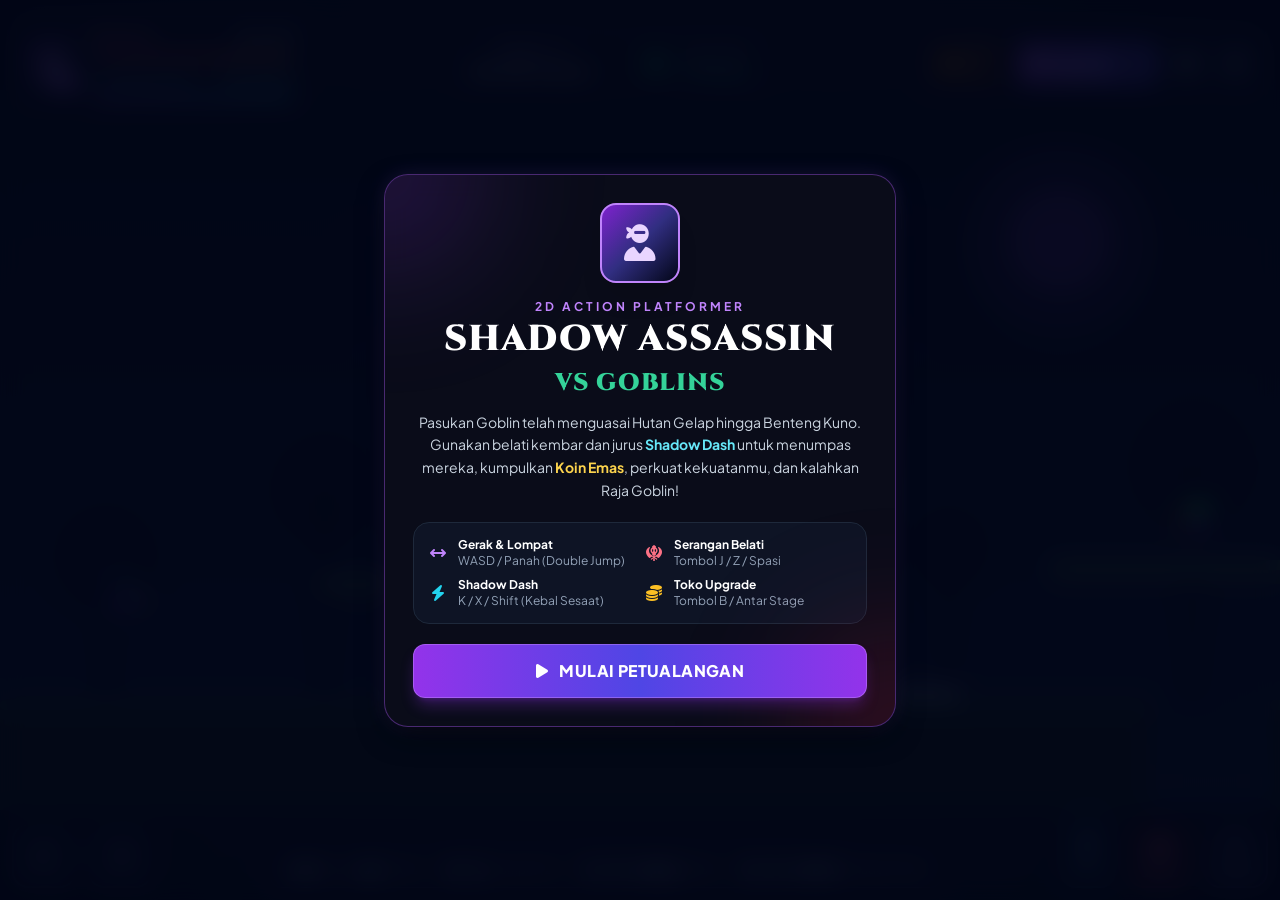
==== commit 2446a4ad: "Fix APK launch/compatibility: signed Release APK (v1+v2+v3), minSdk 21, WebViewAssetLoader, and mobi" ====
--- a/app/src/main/assets/www/index.html
+++ b/app/src/main/assets/www/index.html
@@ -78,6 +78,45 @@
         }
         .gold-pulse {
             animation: pulseGlow 2s infinite;
+        }
+        @media (max-height: 480px) {
+            #start-modal .modal-card,
+            #end-modal .modal-card {
+                padding: 0.9rem 1.25rem !important;
+                max-width: 34rem !important;
+            }
+            #start-modal .start-icon {
+                width: 2.75rem !important;
+                height: 2.75rem !important;
+                margin-bottom: 0.4rem !important;
+            }
+            #start-modal .start-icon i {
+                font-size: 1.35rem !important;
+            }
+            #start-modal h1 {
+                font-size: 1.35rem !important;
+                line-height: 1.15 !important;
+                margin-bottom: 0.35rem !important;
+            }
+            #start-modal h1 span {
+                font-size: 1rem !important;
+            }
+            #start-modal .start-desc {
+                font-size: 0.72rem !important;
+                line-height: 1.3 !important;
+                margin-bottom: 0.6rem !important;
+            }
+            #start-modal .start-grid {
+                padding: 0.5rem 0.75rem !important;
+                gap: 0.4rem !important;
+                margin-bottom: 0.65rem !important;
+                font-size: 0.68rem !important;
+            }
+            #btn-start-game {
+                padding-top: 0.55rem !important;
+                padding-bottom: 0.55rem !important;
+                font-size: 0.875rem !important;
+            }
         }
     </style>
 </head>
@@ -230,22 +269,22 @@
     </div>
 
     <!-- MODAL MENU AWAL (START SCREEN) -->
-    <div id="start-modal" class="absolute inset-0 bg-slate-950/90 backdrop-blur-md flex items-center justify-center p-4 z-40">
-        <div class="glass-panel max-w-lg w-full rounded-3xl p-6 sm:p-8 text-center border border-purple-500/40 relative overflow-hidden">
-            <div class="absolute -top-24 -left-24 w-48 h-48 bg-purple-600/20 rounded-full blur-3xl"></div>
-            <div class="absolute -bottom-24 -right-24 w-48 h-48 bg-rose-600/20 rounded-full blur-3xl"></div>
-
-            <div class="w-20 h-20 mx-auto mb-4 rounded-2xl bg-gradient-to-br from-purple-700 via-indigo-900 to-slate-950 border-2 border-purple-400 flex items-center justify-center shadow-xl">
-                <i class="fa-solid fa-user-ninja text-4xl text-purple-200"></i>
+    <div id="start-modal" class="absolute inset-0 bg-slate-950/90 backdrop-blur-md flex items-center justify-center p-2 sm:p-4 z-40">
+        <div class="modal-card glass-panel max-w-lg w-full rounded-2xl sm:rounded-3xl p-4 sm:p-7 text-center border border-purple-500/40 relative max-h-[94dvh] overflow-y-auto overflow-x-hidden">
+            <div class="absolute -top-24 -left-24 w-48 h-48 bg-purple-600/20 rounded-full blur-3xl pointer-events-none"></div>
+            <div class="absolute -bottom-24 -right-24 w-48 h-48 bg-rose-600/20 rounded-full blur-3xl pointer-events-none"></div>
+
+            <div class="start-icon w-12 h-12 sm:w-20 sm:h-20 mx-auto mb-2 sm:mb-4 rounded-xl sm:rounded-2xl bg-gradient-to-br from-purple-700 via-indigo-900 to-slate-950 border-2 border-purple-400 flex items-center justify-center shadow-xl">
+                <i class="fa-solid fa-user-ninja text-2xl sm:text-4xl text-purple-200"></i>
             </div>
 
-            <div class="text-xs font-bold uppercase tracking-[0.25em] text-purple-400 mb-1">2D Action Platformer</div>
-            <h1 class="text-2xl sm:text-4xl font-black text-white font-cinzel tracking-wide mb-3">SHADOW ASSASSIN<br><span class="text-emerald-400 text-xl sm:text-2xl">VS GOBLINS</span></h1>
-            <p class="text-slate-300 text-xs sm:text-sm leading-relaxed mb-6">
+            <div class="text-[10px] sm:text-xs font-bold uppercase tracking-[0.25em] text-purple-400 mb-0.5 sm:mb-1">2D Action Platformer</div>
+            <h1 class="text-xl sm:text-4xl font-black text-white font-cinzel tracking-wide mb-2 sm:mb-3">SHADOW ASSASSIN<br><span class="text-emerald-400 text-base sm:text-2xl">VS GOBLINS</span></h1>
+            <p class="start-desc text-slate-300 text-[11px] sm:text-sm leading-snug sm:leading-relaxed mb-3 sm:mb-5">
                 Pasukan Goblin telah menguasai Hutan Gelap hingga Benteng Kuno. Gunakan belati kembar dan jurus <strong class="text-cyan-300">Shadow Dash</strong> untuk menumpas mereka, kumpulkan <strong class="text-amber-300">Koin Emas</strong>, perkuat kekuatanmu, dan kalahkan Raja Goblin!
             </p>
 
-            <div class="grid grid-cols-2 gap-2.5 text-left bg-slate-900/80 p-3.5 rounded-2xl border border-slate-800 mb-6 text-xs">
+            <div class="start-grid grid grid-cols-2 gap-2 text-left bg-slate-900/80 p-2.5 sm:p-3.5 rounded-xl sm:rounded-2xl border border-slate-800 mb-3 sm:mb-5 text-[11px] sm:text-xs">
                 <div class="flex items-center gap-2.5">
                     <i class="fa-solid fa-arrows-left-right text-purple-400 text-base w-5 text-center"></i>
                     <div>
@@ -396,8 +435,8 @@
     </div>
 
     <!-- MODAL GAME OVER / VICTORY -->
-    <div id="end-modal" class="hidden absolute inset-0 bg-slate-950/90 backdrop-blur-md flex items-center justify-center p-4 z-40">
-        <div class="glass-panel max-w-md w-full rounded-3xl p-6 sm:p-8 text-center border border-purple-500/40">
+    <div id="end-modal" class="hidden absolute inset-0 bg-slate-950/90 backdrop-blur-md flex items-center justify-center p-2 sm:p-4 z-40">
+        <div class="modal-card glass-panel max-w-md w-full rounded-2xl sm:rounded-3xl p-4 sm:p-7 text-center border border-purple-500/40 max-h-[94dvh] overflow-y-auto overflow-x-hidden">
             <div id="end-icon-wrap" class="w-20 h-20 mx-auto mb-4 rounded-2xl flex items-center justify-center text-4xl border-2">
                 <i id="end-icon" class="fa-solid fa-trophy"></i>
             </div>
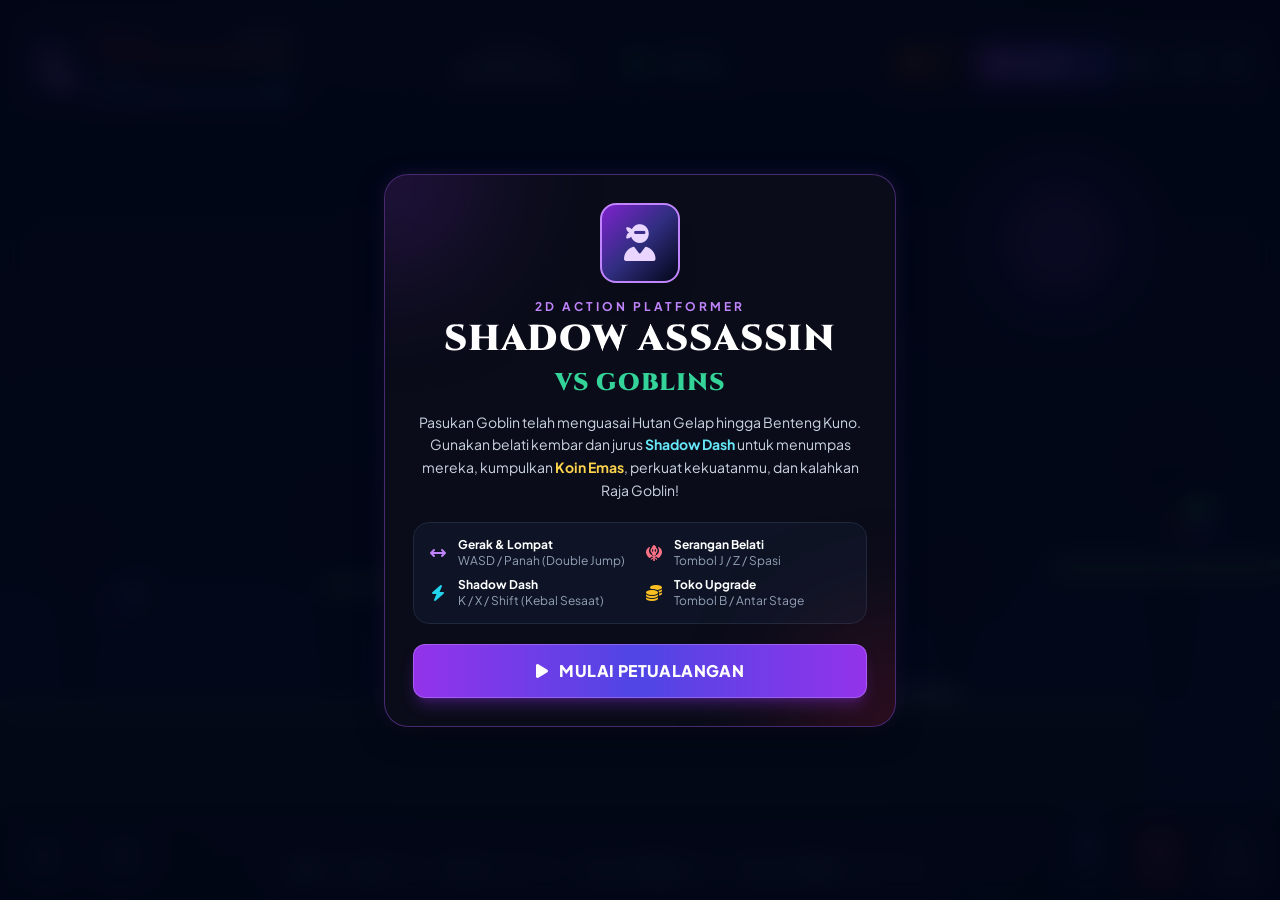
==== commit 90fb2b33: "Release v1.0.2: Fix Stage 3 endgame goblin bug, add Sunrise Ending CG & gameplay polish" ====
--- a/app/src/main/assets/www/index.html
+++ b/app/src/main/assets/www/index.html
@@ -57,13 +57,24 @@
             border: 2px solid rgba(148, 163, 184, 0.35);
             box-shadow: 0 4px 12px rgba(0, 0, 0, 0.5);
             transition: transform 0.08s ease, background-color 0.1s ease, border-color 0.1s ease;
-            touch-action: manipulation;
+            touch-action: none;
         }
         .touch-btn:active, .touch-btn.active {
             transform: scale(0.92);
             background: rgba(139, 92, 246, 0.45);
             border-color: #a855f7;
         }
+        #dpad-zone {
+            touch-action: none;
+        }
+        body.is-touch .pc-only {
+            display: none !important;
+        }
+        @media (pointer: coarse) {
+            .pc-only {
+                display: none !important;
+            }
+        }
         .shop-card {
             transition: all 0.2s ease;
         }
@@ -80,8 +91,47 @@
             animation: pulseGlow 2s infinite;
         }
         @media (max-height: 480px) {
+            #hud {
+                padding: 0.45rem 0.65rem !important;
+                gap: 0.35rem !important;
+            }
+            #hud-top-row {
+                flex-wrap: nowrap !important;
+                gap: 0.4rem !important;
+            }
+            .hud-card {
+                padding: 0.38rem 0.55rem !important;
+                gap: 0.45rem !important;
+                border-radius: 0.65rem !important;
+            }
+            #hud-avatar {
+                width: 2.25rem !important;
+                height: 2.25rem !important;
+            }
+            #hud-avatar i {
+                font-size: 1.1rem !important;
+            }
+            #hud-stats-col {
+                min-width: 118px !important;
+                gap: 0.15rem !important;
+            }
+            #hud-gold-pill {
+                padding: 0.25rem 0.5rem !important;
+            }
+            .hud-icon-btn {
+                width: 2rem !important;
+                height: 2rem !important;
+            }
+            #btn-open-shop {
+                padding: 0.35rem 0.6rem !important;
+            }
+            #cg-subtitle {
+                font-size: 0.76rem !important;
+                line-height: 1.25 !important;
+            }
             #start-modal .modal-card,
-            #end-modal .modal-card {
+            #end-modal .modal-card,
+            #pause-modal .modal-card {
                 padding: 0.9rem 1.25rem !important;
                 max-width: 34rem !important;
             }
@@ -128,18 +178,18 @@
 
     <!-- HUD ATAS -->
     <div id="hud" class="absolute top-0 left-0 right-0 p-2 sm:p-4 pointer-events-none flex flex-col gap-2 z-10">
-        <div class="flex flex-wrap items-center justify-between gap-2 max-w-7xl mx-auto w-full">
+        <div id="hud-top-row" class="flex flex-wrap items-center justify-between gap-2 max-w-7xl mx-auto w-full">
             
             <!-- Status Karakter (HP & Dash) -->
-            <div class="glass-panel rounded-xl p-2.5 sm:p-3 flex items-center gap-3 sm:gap-4 pointer-events-auto">
+            <div class="hud-card glass-panel rounded-xl p-2.5 sm:p-3 flex items-center gap-3 sm:gap-4 pointer-events-auto">
                 <!-- Avatar Assassin -->
-                <div class="relative w-11 h-11 sm:w-12 sm:h-12 rounded-lg bg-gradient-to-br from-purple-900 to-slate-900 border border-purple-500/50 flex items-center justify-center shadow-inner shrink-0">
+                <div id="hud-avatar" class="relative w-11 h-11 sm:w-12 sm:h-12 rounded-lg bg-gradient-to-br from-purple-900 to-slate-900 border border-purple-500/50 flex items-center justify-center shadow-inner shrink-0">
                     <i class="fa-solid fa-user-ninja text-xl sm:text-2xl text-purple-300"></i>
                     <span id="hud-levelBadge" class="absolute -bottom-1 -right-1 bg-purple-600 text-[10px] font-bold px-1.5 py-0.2 rounded text-white border border-purple-300">LV 1</span>
                 </div>
 
                 <!-- HP Bar & Dash Bar -->
-                <div class="flex flex-col gap-1.5 min-w-[140px] sm:min-w-[200px]">
+                <div id="hud-stats-col" class="flex flex-col gap-1.5 min-w-[140px] sm:min-w-[200px]">
                     <div class="flex justify-between items-center text-xs font-bold">
                         <span class="text-rose-400 flex items-center gap-1"><i class="fa-solid fa-heart"></i> DARAH</span>
                         <span id="hud-hp-text" class="text-slate-200">100 / 100</span>
@@ -150,8 +200,8 @@
 
                     <!-- Shadow Dash Cooldown -->
                     <div class="flex justify-between items-center text-[11px] font-semibold mt-0.5">
-                        <span class="text-cyan-400 flex items-center gap-1"><i class="fa-solid fa-bolt"></i> SHADOW DASH</span>
-                        <span id="hud-dash-text" class="text-cyan-300">SIAP [K/Shift]</span>
+                        <span class="text-cyan-400 flex items-center gap-1"><i class="fa-solid fa-bolt"></i> DASH</span>
+                        <span id="hud-dash-text" class="text-cyan-300">SIAP</span>
                     </div>
                     <div class="w-full h-1.5 bg-slate-900/90 rounded-full overflow-hidden">
                         <div id="hud-dash-bar" class="h-full bg-gradient-to-r from-purple-500 to-cyan-400 rounded-full transition-all duration-75" style="width: 100%;"></div>
@@ -160,31 +210,31 @@
             </div>
 
             <!-- Info Stage & Sisa Musuh -->
-            <div class="glass-panel rounded-xl px-3.5 py-2 sm:px-5 sm:py-2.5 flex items-center gap-4 sm:gap-6 pointer-events-auto">
+            <div class="hud-card glass-panel rounded-xl px-3.5 py-2 sm:px-5 sm:py-2.5 flex items-center gap-4 sm:gap-6 pointer-events-auto">
                 <div class="text-center">
                     <div class="text-[10px] sm:text-xs uppercase tracking-wider text-purple-300 font-bold" id="hud-stage-num">STAGE 1 / 3</div>
                     <div class="text-xs sm:text-base font-extrabold text-white font-cinzel tracking-wide" id="hud-stage-name">Hutan Gelap</div>
                 </div>
                 <div class="h-8 w-[1px] bg-slate-700"></div>
-                <div class="flex items-center gap-2.5">
-                    <div class="w-8 h-8 sm:w-9 sm:h-9 rounded-lg bg-emerald-950/90 border border-emerald-500/40 flex items-center justify-center text-emerald-400">
+                <div class="flex items-center gap-2">
+                    <div class="w-8 h-8 rounded-lg bg-emerald-950/90 border border-emerald-500/40 flex items-center justify-center text-emerald-400 shrink-0">
                         <i class="fa-solid fa-skull"></i>
                     </div>
                     <div>
-                        <div class="text-[10px] uppercase text-slate-400 font-semibold">Sisa Goblin</div>
-                        <div class="text-sm sm:text-base font-extrabold text-emerald-400" id="hud-enemy-count">8 Musuh</div>
+                        <div class="text-[10px] uppercase text-slate-400 font-semibold leading-none">Sisa Goblin</div>
+                        <div class="text-xs sm:text-base font-extrabold text-emerald-400 leading-tight" id="hud-enemy-count">9 Musuh</div>
                     </div>
                 </div>
             </div>
 
             <!-- Gold & Tombol Aksi Cepat -->
-            <div class="glass-panel rounded-xl p-2 sm:p-2.5 flex items-center gap-2 sm:gap-3 pointer-events-auto">
+            <div class="hud-card glass-panel rounded-xl p-2 sm:p-2.5 flex items-center gap-1.5 sm:gap-2.5 pointer-events-auto">
                 <!-- Gold Counter -->
-                <div class="flex items-center gap-2 bg-amber-950/60 border border-amber-500/40 rounded-lg px-3 py-1.5">
-                    <i class="fa-solid fa-coins text-amber-400 text-base sm:text-lg animate-bounce"></i>
+                <div id="hud-gold-pill" class="flex items-center gap-1.5 sm:gap-2 bg-amber-950/60 border border-amber-500/40 rounded-lg px-2.5 sm:px-3 py-1.5">
+                    <i class="fa-solid fa-coins text-amber-400 text-sm sm:text-lg animate-bounce"></i>
                     <div>
                         <div class="text-[9px] uppercase text-amber-300/80 font-bold leading-none">Emas</div>
-                        <div id="hud-gold" class="text-sm sm:text-base font-extrabold text-amber-300 leading-tight">0</div>
+                        <div id="hud-gold" class="text-xs sm:text-base font-extrabold text-amber-300 leading-tight">0</div>
                     </div>
                 </div>
 
@@ -192,17 +242,22 @@
                 <button id="btn-open-shop" class="relative bg-gradient-to-r from-purple-600 to-indigo-600 hover:from-purple-500 hover:to-indigo-500 text-white font-bold px-3 py-2 rounded-lg text-xs sm:text-sm flex items-center gap-1.5 shadow-lg border border-purple-400/40 transition active:scale-95">
                     <i class="fa-solid fa-store"></i>
                     <span class="hidden sm:inline">Upgrade</span>
-                    <span class="bg-black/40 px-1.5 py-0.5 rounded text-[10px] text-purple-200">[B]</span>
+                    <span class="pc-only bg-black/40 px-1.5 py-0.5 rounded text-[10px] text-purple-200">[B]</span>
                     <span id="shop-notif" class="hidden absolute -top-1.5 -right-1.5 w-3.5 h-3.5 bg-amber-400 rounded-full border-2 border-slate-900"></span>
                 </button>
 
                 <!-- Tombol Suara -->
-                <button id="btn-sound" class="bg-slate-800/90 hover:bg-slate-700 text-slate-200 w-9 h-9 rounded-lg flex items-center justify-center border border-slate-600/50 transition" title="Suara On/Off">
+                <button id="btn-sound" class="hud-icon-btn bg-slate-800/90 hover:bg-slate-700 text-slate-200 w-9 h-9 rounded-lg flex items-center justify-center border border-slate-600/50 transition" title="Suara On/Off">
                     <i id="icon-sound" class="fa-solid fa-volume-high text-sm"></i>
                 </button>
 
+                <!-- Tombol Pause -->
+                <button id="btn-pause" class="hud-icon-btn bg-slate-800/90 hover:bg-slate-700 text-slate-200 w-9 h-9 rounded-lg flex items-center justify-center border border-slate-600/50 transition" title="Jeda Permainan">
+                    <i class="fa-solid fa-pause text-sm"></i>
+                </button>
+
                 <!-- Tombol Ulang Stage -->
-                <button id="btn-restart" class="bg-slate-800/90 hover:bg-rose-900/70 text-slate-200 w-9 h-9 rounded-lg flex items-center justify-center border border-slate-600/50 transition" title="Ulangi Stage">
+                <button id="btn-restart" class="hud-icon-btn bg-slate-800/90 hover:bg-rose-900/70 text-slate-200 w-9 h-9 rounded-lg flex items-center justify-center border border-slate-600/50 transition" title="Ulangi Stage">
                     <i class="fa-solid fa-rotate-right text-sm"></i>
                 </button>
             </div>
@@ -214,7 +269,7 @@
                 <span class="text-rose-400 font-cinzel tracking-wider flex items-center gap-1.5">
                     <i class="fa-solid fa-crown text-amber-400"></i> RAJA GOBLIN GROMMASH
                 </span>
-                <span id="boss-hp-text" class="text-rose-200">500 / 500</span>
+                <span id="boss-hp-text" class="text-rose-200">550 / 550</span>
             </div>
             <div class="w-full h-3.5 bg-slate-950 rounded-full overflow-hidden border border-rose-500/40 p-0.5">
                 <div id="boss-hp-bar" class="h-full bg-gradient-to-r from-rose-700 via-red-500 to-amber-500 rounded-full transition-all duration-100" style="width: 100%;"></div>
@@ -233,8 +288,8 @@
 
     <!-- KONTROL LAYAR SENTUH & PANDUAN TOMBOL -->
     <div id="touch-controls" class="absolute bottom-3 left-3 right-3 flex justify-between items-end pointer-events-none z-20">
-        <!-- D-Pad Kiri & Kanan -->
-        <div class="flex gap-2.5 sm:gap-3 pointer-events-auto">
+        <!-- D-Pad Kiri & Kanan (Mendukung Geser Jari) -->
+        <div id="dpad-zone" class="flex gap-2.5 sm:gap-3 pointer-events-auto">
             <button id="t-left" class="touch-btn w-14 h-14 sm:w-16 sm:h-16 rounded-2xl flex items-center justify-center text-white text-xl sm:text-2xl">
                 <i class="fa-solid fa-chevron-left"></i>
             </button>
@@ -244,7 +299,7 @@
         </div>
 
         <!-- Petunjuk Keyboard (Desktop) -->
-        <div class="hidden lg:flex items-center gap-4 glass-panel px-4 py-2 rounded-xl text-xs text-slate-300 pointer-events-auto">
+        <div class="pc-only hidden lg:flex items-center gap-4 glass-panel px-4 py-2 rounded-xl text-xs text-slate-300 pointer-events-auto">
             <span><kbd class="bg-slate-800 px-1.5 py-0.5 rounded border border-slate-600 text-white font-bold">A/D</kbd> atau <kbd class="bg-slate-800 px-1.5 py-0.5 rounded border border-slate-600 text-white font-bold">◀/▶</kbd> Gerak</span>
             <span><kbd class="bg-slate-800 px-1.5 py-0.5 rounded border border-slate-600 text-white font-bold">W / ▲</kbd> Lompat (2x)</span>
             <span><kbd class="bg-slate-800 px-1.5 py-0.5 rounded border border-slate-600 text-white font-bold">J / Z / Spasi</kbd> Tebas</span>
@@ -434,19 +489,53 @@
         </div>
     </div>
 
+    <!-- MODAL PAUSE (JEDA PERMAINAN) -->
+    <div id="pause-modal" class="hidden absolute inset-0 bg-slate-950/85 backdrop-blur-md flex items-center justify-center p-2 sm:p-4 z-40">
+        <div class="modal-card glass-panel max-w-sm w-full rounded-2xl sm:rounded-3xl p-5 sm:p-7 text-center border border-purple-500/40">
+            <div class="w-14 h-14 mx-auto mb-3 rounded-2xl bg-purple-950/80 border border-purple-400/50 flex items-center justify-center text-2xl text-purple-300">
+                <i class="fa-solid fa-pause"></i>
+            </div>
+            <h2 class="text-xl sm:text-2xl font-black text-white font-cinzel mb-1">PERMAINAN DIJEDA</h2>
+            <p class="text-xs text-slate-400 mb-5">Istirahat sejenak sebelum melanjutkan perburuan goblin.</p>
+            <div class="flex flex-col gap-2.5">
+                <button id="btn-resume-game" class="w-full py-3 rounded-xl bg-gradient-to-r from-purple-600 to-indigo-600 hover:from-purple-500 hover:to-indigo-500 text-white font-extrabold text-sm shadow-lg border border-purple-400/50 transition">
+                    <i class="fa-solid fa-play mr-1.5"></i> Lanjutkan
+                </button>
+                <button id="btn-pause-restart" class="w-full py-2.5 rounded-xl bg-slate-800 hover:bg-slate-700 text-white font-bold text-xs sm:text-sm border border-slate-600 transition">
+                    <i class="fa-solid fa-rotate-right mr-1.5"></i> Ulangi Stage Ini
+                </button>
+            </div>
+        </div>
+    </div>
+
+    <!-- OVERLAY CG ENDING (ASSASSIN MELIHAT MATAHARI TERBIT) -->
+    <div id="ending-cg-overlay" class="hidden absolute inset-0 pointer-events-none z-30 flex flex-col justify-between">
+        <div class="w-full bg-[#04060e]/95 border-b border-amber-400/25 px-4 sm:px-8 py-2 sm:py-3 flex justify-between items-center pointer-events-auto">
+            <div class="text-[10px] sm:text-xs font-bold uppercase tracking-[0.25em] text-amber-300/90 drop-shadow">
+                EPILOG • FAJAR KEDAMAIAN
+            </div>
+            <button id="btn-skip-cg" class="bg-slate-900/90 hover:bg-slate-800 text-amber-200 border border-amber-400/40 px-3.5 py-1 rounded-full text-xs font-bold tracking-wide transition active:scale-95">
+                <span id="btn-skip-cg-text">Lewati</span> <i class="fa-solid fa-chevron-right ml-1"></i>
+            </button>
+        </div>
+        <div class="w-full bg-[#04060e]/95 border-t border-amber-400/25 px-4 sm:px-10 py-2 sm:py-3.5 flex flex-col items-center pointer-events-none">
+            <p id="cg-subtitle" class="max-w-3xl text-center text-xs sm:text-sm font-semibold text-amber-50 leading-snug transition-opacity duration-500"></p>
+        </div>
+    </div>
+
     <!-- MODAL GAME OVER / VICTORY -->
     <div id="end-modal" class="hidden absolute inset-0 bg-slate-950/90 backdrop-blur-md flex items-center justify-center p-2 sm:p-4 z-40">
         <div class="modal-card glass-panel max-w-md w-full rounded-2xl sm:rounded-3xl p-4 sm:p-7 text-center border border-purple-500/40 max-h-[94dvh] overflow-y-auto overflow-x-hidden">
-            <div id="end-icon-wrap" class="w-20 h-20 mx-auto mb-4 rounded-2xl flex items-center justify-center text-4xl border-2">
+            <div id="end-icon-wrap" class="w-16 h-16 sm:w-20 sm:h-20 mx-auto mb-3 sm:mb-4 rounded-2xl flex items-center justify-center text-3xl sm:text-4xl border-2">
                 <i id="end-icon" class="fa-solid fa-trophy"></i>
             </div>
             <div id="end-sub" class="text-xs font-bold uppercase tracking-widest text-amber-400 mb-1">MISI SELESAI</div>
-            <h2 id="end-title" class="text-2xl sm:text-3xl font-black text-white font-cinzel mb-2">KEMENANGAN MUTLAK!</h2>
-            <p id="end-desc" class="text-xs sm:text-sm text-slate-300 mb-6">
+            <h2 id="end-title" class="text-xl sm:text-3xl font-black text-white font-cinzel mb-2">KEMENANGAN MUTLAK!</h2>
+            <p id="end-desc" class="text-xs sm:text-sm text-slate-300 mb-4 sm:mb-5">
                 Raja Goblin Grommash telah tumbang! Kedamaian kembali ke negeri ini berkat pedang bayanganmu.
             </p>
 
-            <div class="grid grid-cols-2 gap-3 bg-slate-900/90 p-3.5 rounded-2xl border border-slate-800 mb-6 text-xs">
+            <div class="grid grid-cols-2 gap-3 bg-slate-900/90 p-3 sm:p-3.5 rounded-2xl border border-slate-800 mb-3 text-xs">
                 <div>
                     <div class="text-slate-400">Goblin Dikalahkan</div>
                     <div id="end-kills" class="text-lg font-extrabold text-emerald-400">0</div>
@@ -456,12 +545,16 @@
                     <div id="end-gold" class="text-lg font-extrabold text-amber-400">0</div>
                 </div>
             </div>
-
-            <div class="flex flex-col sm:flex-row gap-3">
-                <button id="btn-retry-stage" class="flex-1 py-3 rounded-xl bg-slate-800 hover:bg-slate-700 text-white font-bold text-sm border border-slate-600 transition">
+            <div id="end-record" class="hidden text-[11px] font-bold text-amber-300/90 mb-4"></div>
+
+            <div class="flex flex-col sm:flex-row gap-2.5 sm:gap-3">
+                <button id="btn-retry-stage" class="flex-1 py-2.5 sm:py-3 rounded-xl bg-slate-800 hover:bg-slate-700 text-white font-bold text-sm border border-slate-600 transition">
                     <i class="fa-solid fa-rotate-left mr-1.5"></i> Ulangi Stage Ini
                 </button>
-                <button id="btn-play-again" class="flex-1 py-3 rounded-xl bg-gradient-to-r from-purple-600 to-indigo-600 hover:from-purple-500 hover:to-indigo-500 text-white font-extrabold text-sm shadow-lg border border-purple-400/50 transition">
+                <button id="btn-replay-cg" class="hidden flex-1 py-2.5 sm:py-3 rounded-xl bg-amber-600/90 hover:bg-amber-500 text-slate-950 font-extrabold text-sm border border-amber-300/60 transition">
+                    <i class="fa-solid fa-sun mr-1.5"></i> Lihat CG Ending
+                </button>
+                <button id="btn-play-again" class="flex-1 py-2.5 sm:py-3 rounded-xl bg-gradient-to-r from-purple-600 to-indigo-600 hover:from-purple-500 hover:to-indigo-500 text-white font-extrabold text-sm shadow-lg border border-purple-400/50 transition">
                     <i class="fa-solid fa-play mr-1.5"></i> Main Dari Awal
                 </button>
             </div>
@@ -598,6 +691,30 @@
                     osc.start(now + i * 0.06);
                     osc.stop(now + i * 0.06 + 0.25);
                 });
+            } else if (type === 'ending') {
+                // Akord fajar hangat dan damai saat melihat matahari terbit
+                const notes = [
+                    { f: 261.63, t: 0.0, d: 1.8 },  // C4
+                    { f: 329.63, t: 0.15, d: 1.8 }, // E4
+                    { f: 392.00, t: 0.3, d: 1.8 },  // G4
+                    { f: 493.88, t: 0.45, d: 2.0 }, // B4
+                    { f: 523.25, t: 1.1, d: 2.2 },  // C5
+                    { f: 659.25, t: 1.35, d: 2.2 }, // E5
+                    { f: 783.99, t: 1.6, d: 2.5 }   // G5
+                ];
+                notes.forEach(n => {
+                    const osc = this.ctx.createOscillator();
+                    const gain = this.ctx.createGain();
+                    osc.type = 'triangle';
+                    osc.frequency.setValueAtTime(n.f, now + n.t);
+                    gain.gain.setValueAtTime(0.001, now + n.t);
+                    gain.gain.linearRampToValueAtTime(0.13, now + n.t + 0.15);
+                    gain.gain.exponentialRampToValueAtTime(0.004, now + n.t + n.d);
+                    osc.connect(gain);
+                    gain.connect(this.ctx.destination);
+                    osc.start(now + n.t);
+                    osc.stop(now + n.t + n.d);
+                });
             }
         } catch (e) {
             // Abaikan jika audio belum diizinkan browser
@@ -607,9 +724,24 @@
 
 const sfx = new SoundSystem();
 
-// --- 2. SETUP CANVAS & RESOLUSI INTERNAL ---
+// --- 2. SETUP CANVAS, POLYFILL & CACHE ---
 const canvas = document.getElementById('gameCanvas');
 const ctx = canvas.getContext('2d');
+
+// Polyfill ctx.roundRect untuk Android System WebView versi lama (Chromium < 99)
+if (!CanvasRenderingContext2D.prototype.roundRect) {
+    CanvasRenderingContext2D.prototype.roundRect = function (x, y, w, h, radii) {
+        let r = typeof radii === 'number' ? radii : (Array.isArray(radii) ? radii[0] : 0) || 0;
+        r = Math.max(0, Math.min(r, Math.abs(w) / 2, Math.abs(h) / 2));
+        this.moveTo(x + r, y);
+        this.arcTo(x + w, y, x + w, y + h, r);
+        this.arcTo(x + w, y + h, x, y + h, r);
+        this.arcTo(x, y + h, x, y, r);
+        this.arcTo(x, y, x + w, y, r);
+        this.closePath();
+        return this;
+    };
+}
 
 const VIEW_WIDTH = 1280;
 const VIEW_HEIGHT = 720;
@@ -741,6 +873,8 @@
             { x: 950, y: 455, w: 250, h: 24, type: 'plat' },
             { x: 1320, y: 465, w: 230, h: 24, type: 'plat' },
             { x: 1650, y: 365, w: 240, h: 24, type: 'plat' },
+            // Jembatan batu menuju Arena Boss (menopang goblin penjaga gerbang)
+            { x: 1940, y: 465, w: 220, h: 24, type: 'plat' },
             // Platform di dalam Arena Boss
             { x: 2300, y: 460, w: 210, h: 24, type: 'plat' },
             { x: 2660, y: 375, w: 230, h: 24, type: 'plat' },
@@ -768,21 +902,64 @@
     }
 ];
 
-// --- 4. STATE PERMAINAN & PLAYER UPGRADES ---
+// Cache sky gradient per stage agar tidak alokasi ulang setiap frame
+const skyGradientCache = STAGES.map(s => {
+    const g = ctx.createLinearGradient(0, 0, 0, VIEW_HEIGHT);
+    g.addColorStop(0, s.skyTop);
+    g.addColorStop(1, s.skyBottom);
+    return g;
+});
+
+// --- 4. STATE PERMAINAN, SAVE RECORD & PLAYER UPGRADES ---
+function loadBestRecord() {
+    try {
+        const raw = localStorage.getItem('shadow_assassin_record_v1');
+        if (raw) return JSON.parse(raw);
+    } catch (e) {}
+    return { bestKills: 0, bestGold: 0, cleared: false };
+}
+
+function saveBestRecord(kills, gold, cleared) {
+    try {
+        const prev = loadBestRecord();
+        const next = {
+            bestKills: Math.max(prev.bestKills || 0, kills),
+            bestGold: Math.max(prev.bestGold || 0, gold),
+            cleared: Boolean(prev.cleared || cleared)
+        };
+        localStorage.setItem('shadow_assassin_record_v1', JSON.stringify(next));
+        return next;
+    } catch (e) {
+        return { bestKills: kills, bestGold: gold, cleared };
+    }
+}
+
 const game = {
-    state: 'start', // 'start', 'playing', 'shop', 'gameover', 'victory'
+    state: 'start', // 'start', 'playing', 'paused', 'shop', 'ending_cg', 'gameover', 'victory'
     stageIndex: 0,
     gold: 0,
     totalGoldEarned: 0,
     totalKills: 0,
     cameraX: 0,
     screenShake: 0,
+    hitStop: 0,
     betweenStages: false,
     upgrades: {
         atkLevel: 1,
         hpLevel: 1,
         spdLevel: 1
-    }
+    },
+    stageSnapshot: null
+};
+
+// State CG Ending (Assassin Melihat Matahari)
+const endingCG = {
+    frame: 0,
+    totalFrames: 540, // ~9 detik animasi fajar penuh
+    finished: false,
+    birds: [],
+    embers: [],
+    subtitleStep: -1
 };
 
 // Input Keyboard & Touch
@@ -793,6 +970,15 @@
     attackPressed: false,
     dashPressed: false
 };
+
+function resetInputKeys() {
+    keys.left = false;
+    keys.right = false;
+    keys.jumpPressed = false;
+    keys.attackPressed = false;
+    keys.dashPressed = false;
+    document.querySelectorAll('.touch-btn.active').forEach(b => b.classList.remove('active'));
+}
 
 // Entitas Game
 let player = null;
@@ -803,6 +989,13 @@
 let floatingTexts = [];
 let afterimages = [];
 let bgProps = [];
+let bannerTimeoutId = null;
+
+function pushParticle(pt) {
+    if (particles.length < 150) {
+        particles.push(pt);
+    }
+}
 
 // --- 5. KELAS KARAKTER UTAMA: SHADOW ASSASSIN ---
 class Assassin {
@@ -816,6 +1009,10 @@
         this.facing = 1; // 1: kanan, -1: kiri
         this.onGround = false;
         this.jumpsLeft = 2;
+        this.coyoteTimer = 0;
+        this.jumpBufferTimer = 0;
+        this.lastSafeX = x;
+        this.lastSafeY = y;
 
         // Statistik berdasarkan Upgrade
         this.recalcStats(true);
@@ -830,6 +1027,7 @@
         this.dashTimer = 0;
         this.dashCooldown = 0;
         this.invulnTimer = 0;
+        this.dashHitSet = null;
 
         // Visual Syal / Jubah
         this.animTime = 0;
@@ -854,9 +1052,17 @@
         if (this.invulnTimer > 0) this.invulnTimer--;
         if (this.attackCooldown > 0) this.attackCooldown--;
         if (this.dashCooldown > 0) this.dashCooldown--;
+        if (this.coyoteTimer > 0) this.coyoteTimer--;
+        if (this.jumpBufferTimer > 0) this.jumpBufferTimer--;
         if (this.comboResetTimer > 0) {
             this.comboResetTimer--;
             if (this.comboResetTimer === 0) this.comboStep = 0;
+        }
+
+        // Buffer input lompat agar responsif sebelum menyentuh tanah
+        if (keys.jumpPressed) {
+            keys.jumpPressed = false;
+            this.jumpBufferTimer = 7;
         }
 
         // Sedang Shadow Dash
@@ -864,6 +1070,21 @@
             this.dashTimer--;
             this.vx = this.facing * 15.5;
             this.vy = 0;
+
+            // Hitbox aktif selama meluncur melewati musuh
+            const dashBox = {
+                x: this.x - 14,
+                y: this.y - 8,
+                w: this.w + 28,
+                h: this.h + 16
+            };
+            enemies.forEach(en => {
+                if (!en.dead && this.dashHitSet && !this.dashHitSet.has(en) && rectOverlap(dashBox, en)) {
+                    this.dashHitSet.add(en);
+                    const dmg = Math.round(this.attackDamage * 0.75);
+                    en.takeDamage(dmg, this.facing * 5, true);
+                }
+            });
 
             // Buat bayangan afterimage
             if (this.dashTimer % 2 === 0) {
@@ -878,7 +1099,7 @@
             }
 
             // Partikel bayangan
-            particles.push({
+            pushParticle({
                 x: this.x + this.w / 2,
                 y: this.y + this.h / 2 + (Math.random() - 0.5) * 30,
                 vx: -this.facing * (Math.random() * 3 + 1),
@@ -903,7 +1124,7 @@
 
                 // Debu langkah kaki saat lari di tanah
                 if (this.onGround && Math.random() < 0.35) {
-                    particles.push({
+                    pushParticle({
                         x: this.x + this.w / 2 - this.facing * 10,
                         y: this.y + this.h,
                         vx: -this.facing * (Math.random() * 1.5),
@@ -924,24 +1145,39 @@
             if (this.vy > 14) this.vy = 14;
         }
 
-        // Input Lompat & Double Jump
-        if (keys.jumpPressed) {
-            keys.jumpPressed = false;
-            if (this.jumpsLeft > 0) {
+        // Eksekusi Lompat (Coyote Time + Double Jump + Jump Buffer)
+        if (this.jumpBufferTimer > 0) {
+            let jumped = false;
+            let isAirJump = false;
+
+            if (this.onGround || this.coyoteTimer > 0) {
                 this.vy = -12.6;
                 this.onGround = false;
-                this.jumpsLeft--;
+                this.coyoteTimer = 0;
+                this.jumpsLeft = 1;
+                this.dashTimer = 0;
+                this.jumpBufferTimer = 0;
+                jumped = true;
+            } else if (this.jumpsLeft > 0) {
+                this.vy = -12.6;
+                this.onGround = false;
+                this.jumpsLeft = Math.max(0, Math.min(this.jumpsLeft, 1) - 1);
+                this.dashTimer = 0;
+                this.jumpBufferTimer = 0;
+                jumped = true;
+                isAirJump = true;
+            }
+
+            if (jumped) {
                 sfx.play('jump');
-
-                // Efek partikel pijakan udara (Double Jump)
-                for (let i = 0; i < 10; i++) {
-                    particles.push({
+                for (let i = 0; i < 8; i++) {
+                    pushParticle({
                         x: this.x + this.w / 2 + (Math.random() - 0.5) * 24,
                         y: this.y + this.h,
                         vx: (Math.random() - 0.5) * 4,
                         vy: Math.random() * 2 + 0.5,
                         size: Math.random() * 4 + 2,
-                        color: this.jumpsLeft === 0 ? '#a855f7' : '#cbd5e1',
+                        color: isAirJump ? '#a855f7' : '#cbd5e1',
                         life: 18,
                         maxLife: 18
                     });
@@ -956,21 +1192,21 @@
                 this.dashTimer = 13;
                 this.dashCooldown = this.dashMaxCooldown;
                 this.invulnTimer = 20; // Kebal sesaat
+                this.dashHitSet = new Set();
                 sfx.play('dash');
 
-                // Serangan bayangan saat melewati musuh
+                // Cek musuh di sekitar titik awal dash
+                const startDashBox = {
+                    x: this.x - 16,
+                    y: this.y - 8,
+                    w: this.w + 32,
+                    h: this.h + 16
+                };
                 enemies.forEach(en => {
-                    if (!en.dead) {
-                        const dashBox = {
-                            x: this.facing === 1 ? this.x : this.x - 190,
-                            y: this.y - 10,
-                            w: 230,
-                            h: this.h + 20
-                        };
-                        if (rectOverlap(dashBox, en)) {
-                            const dmg = Math.round(this.attackDamage * 0.75);
-                            en.takeDamage(dmg, this.facing * 5, true);
-                        }
+                    if (!en.dead && !this.dashHitSet.has(en) && rectOverlap(startDashBox, en)) {
+                        this.dashHitSet.add(en);
+                        const dmg = Math.round(this.attackDamage * 0.75);
+                        en.takeDamage(dmg, this.facing * 5, true);
                     }
                 });
             }
@@ -986,7 +1222,7 @@
 
         if (this.attackTimer > 0) this.attackTimer--;
 
-        // Pergerakan & Kolisi Horizontal
+        // Pergerakan & Kolisi Horizontal (termasuk tebing daratan solid)
         this.x += this.vx;
         if (this.x < 0) {
             this.x = 0;
@@ -996,11 +1232,26 @@
             this.x = stage.worldWidth - this.w;
             this.vx = 0;
         }
+        for (const plat of stage.platforms) {
+            if (plat.type !== 'ground') continue;
+            if (this.y + this.h > plat.y + 12 && this.y < plat.y + plat.h) {
+                if (rectOverlap(this, plat)) {
+                    if (this.vx > 0) {
+                        this.x = plat.x - this.w;
+                        this.vx = 0;
+                    } else if (this.vx < 0) {
+                        this.x = plat.x + plat.w;
+                        this.vx = 0;
+                    }
+                }
+            }
+        }
 
         // Pergerakan & Kolisi Vertikal dengan Platform
         const prevBottom = this.y + this.h;
         this.y += this.vy;
         this.onGround = false;
+        let landedPlat = null;
 
         for (const plat of stage.platforms) {
             if (this.x + this.w > plat.x + 4 && this.x < plat.x + plat.w - 4) {
@@ -1009,8 +1260,19 @@
                     this.y = plat.y - this.h;
                     this.vy = 0;
                     this.onGround = true;
+                    this.coyoteTimer = 6;
                     this.jumpsLeft = 2;
+                    landedPlat = plat;
                 }
+            }
+        }
+
+        // Simpan posisi pijakan aman terakhir (bebas duri & bukan di tepi jurang)
+        if (this.onGround && landedPlat && landedPlat.w >= this.w + 20) {
+            const onSpike = stage.spikes.some(sp => rectOverlap(this, sp));
+            if (!onSpike) {
+                this.lastSafeX = Math.max(landedPlat.x + 12, Math.min(this.x, landedPlat.x + landedPlat.w - this.w - 12));
+                this.lastSafeY = landedPlat.y - this.h;
             }
         }
 
@@ -1022,16 +1284,17 @@
             }
         }
 
-        // Jatuh ke Jurang
+        // Jatuh ke Jurang -> Kembalikan ke pijakan aman terakhir
         if (this.y > VIEW_HEIGHT + 80) {
             this.takeDamage(28, 0);
             if (this.hp > 0) {
-                // Respawn di platform aman terdekat
                 this.vy = 0;
                 this.vx = 0;
-                this.x = Math.max(60, this.x - 180);
-                this.y = 320;
-                this.invulnTimer = 50;
+                this.dashTimer = 0;
+                this.x = this.lastSafeX;
+                this.y = Math.max(40, this.lastSafeY - 8);
+                this.jumpsLeft = 2;
+                this.invulnTimer = Math.max(this.invulnTimer, 55);
             }
         }
 
@@ -1071,10 +1334,12 @@
             h: this.h + 22
         };
 
-        // Hancurkan anak panah goblin jika ditebas!
+        // Hancurkan anak panah goblin jika ditebas + reward kecil cooldown dash!
         projectiles.forEach(proj => {
-            if (rectOverlap(hitbox, { x: proj.x - 10, y: proj.y - 10, w: 20, h: 20 })) {
+            if (!proj.dead && rectOverlap(hitbox, { x: proj.x - 10, y: proj.y - 10, w: 20, h: 20 })) {
                 proj.dead = true;
+                this.dashCooldown = Math.max(0, this.dashCooldown - 12);
+                game.hitStop = Math.max(game.hitStop, 2);
                 spawnParticles(proj.x, proj.y, '#38bdf8', 8);
                 addFloatingText("TANGKIS!", proj.x, proj.y - 10, '#38bdf8');
             }
@@ -1082,6 +1347,7 @@
 
         // Cek terkena Goblin
         let hitAny = false;
+        let hitBoss = false;
         const dmgMultiplier = this.comboStep === 3 ? 1.35 : 1.0;
         const finalDmg = Math.round(this.attackDamage * dmgMultiplier);
 
@@ -1089,12 +1355,16 @@
             if (!en.dead && rectOverlap(hitbox, en)) {
                 en.takeDamage(finalDmg, this.facing * (this.comboStep === 3 ? 8 : 5));
                 hitAny = true;
+                if (en.type === 'boss') hitBoss = true;
             }
         });
 
         if (hitAny) {
             sfx.play('hit');
             game.screenShake = this.comboStep === 3 ? 7 : 4;
+            if (this.comboStep === 3 || hitBoss) {
+                game.hitStop = Math.max(game.hitStop, 2);
+            }
         }
     }
 
@@ -1175,12 +1445,11 @@
         ctx.lineTo(-8, -8);
         ctx.fill();
 
-        // Mata Bersinar Cyan
+        // Mata Bersinar Cyan (tanpa shadowBlur berat)
+        ctx.fillStyle = 'rgba(34, 211, 238, 0.3)';
+        ctx.fillRect(1, -21, 11, 7.5);
         ctx.fillStyle = '#22d3ee';
-        ctx.shadowColor = '#22d3ee';
-        ctx.shadowBlur = 8;
         ctx.fillRect(3, -19, 7, 3.5);
-        ctx.shadowBlur = 0;
 
         // Belati di Tangan
         ctx.save();
@@ -1196,22 +1465,25 @@
         ctx.fill();
         ctx.restore();
 
-        // Efek Arc Tebasan Belati (Slash Trail)
+        // Efek Arc Tebasan Belati (Slash Trail cepat tanpa shadowBlur)
         if (this.attackTimer > 0) {
             const progress = 1 - this.attackTimer / 12;
+            const radius = this.comboStep === 3 ? 56 : 44;
+            const startAng = this.comboStep % 2 === 1 ? -Math.PI * 0.65 + progress * 0.5 : -Math.PI * 0.45 - progress * 0.3;
+            const endAng = this.comboStep % 2 === 1 ? Math.PI * 0.45 + progress * 0.3 : Math.PI * 0.65 - progress * 0.5;
+
             ctx.save();
+            ctx.lineCap = 'round';
+            ctx.strokeStyle = this.comboStep === 3 ? 'rgba(244, 63, 94, 0.32)' : 'rgba(168, 85, 247, 0.32)';
+            ctx.lineWidth = this.comboStep === 3 ? 13 : 10;
+            ctx.beginPath();
+            ctx.arc(10, 0, radius, startAng, endAng);
+            ctx.stroke();
+
             ctx.strokeStyle = this.comboStep === 3 ? '#f43f5e' : '#38bdf8';
-            ctx.lineWidth = this.comboStep === 3 ? 6 : 4;
-            ctx.shadowColor = this.comboStep === 3 ? '#f43f5e' : '#a855f7';
-            ctx.shadowBlur = 14;
-
+            ctx.lineWidth = this.comboStep === 3 ? 5.5 : 4;
             ctx.beginPath();
-            const radius = this.comboStep === 3 ? 56 : 44;
-            if (this.comboStep % 2 === 1) {
-                ctx.arc(10, 0, radius, -Math.PI * 0.65 + progress * 0.5, Math.PI * 0.45 + progress * 0.3);
-            } else {
-                ctx.arc(10, 0, radius, -Math.PI * 0.45 - progress * 0.3, Math.PI * 0.65 - progress * 0.5);
-            }
+            ctx.arc(10, 0, radius, startAng, endAng);
             ctx.stroke();
             ctx.restore();
         }
@@ -1230,6 +1502,7 @@
         this.vx = 0;
         this.vy = 0;
         this.facing = -1;
+        this.onGround = false;
         this.dead = false;
         this.animTime = Math.random() * 10;
         this.hitFlash = 0;
@@ -1338,6 +1611,7 @@
                         vy: Math.sin(angle) * 7.8,
                         damage: this.damage,
                         color: '#a3e635',
+                        isWave: false,
                         dead: false
                     });
                 }
@@ -1355,10 +1629,11 @@
                 this.facing = distX >= 0 ? 1 : -1;
                 this.bossSkillTimer--;
 
-                if (this.bossSkillTimer <= 0) {
-                    // Jurus Spesial Boss: Lompatan Hantaman Tanah + Gelombang Kejut
+                if (this.bossSkillTimer <= 0 && this.onGround) {
+                    // Jurus Spesial Boss: Lompatan Hantaman Tanah + Gelombang Kejut (hanya saat menapak tanah)
                     this.vy = -11.5;
                     this.vx = this.facing * 6.5;
+                    this.onGround = false;
                     this.bossSkillTimer = 170;
                     this.windupTimer = 35;
                     addFloatingText("HANTAMAN RAJA!", this.x + this.w / 2, this.y - 20, '#fbbf24', true);
@@ -1389,6 +1664,7 @@
                                 vy: 0,
                                 damage: 18,
                                 color: '#f43f5e',
+                                isWave: true,
                                 dead: false
                             });
                         });
@@ -1421,15 +1697,51 @@
             this.vx = 0;
         }
 
+        // Batasi area gerak Boss di dalam Arena Benteng & cegah goblin keluar dari batas dunia
+        if (this.type === 'boss') {
+            const minBossX = 2130;
+            const maxBossX = stage.worldWidth - this.w - 20;
+            if (this.x < minBossX) {
+                this.x = minBossX;
+                this.vx = 0;
+            } else if (this.x > maxBossX) {
+                this.x = maxBossX;
+                this.vx = 0;
+            }
+        } else {
+            if (this.x < 10) {
+                this.x = 10;
+                this.vx = 0;
+            } else if (this.x > stage.worldWidth - this.w - 10) {
+                this.x = stage.worldWidth - this.w - 10;
+                this.vx = 0;
+            }
+        }
+
         const prevBottom = this.y + this.h;
         this.y += this.vy;
+        this.onGround = false;
 
         for (const plat of stage.platforms) {
             if (this.x + this.w > plat.x && this.x < plat.x + plat.w) {
                 if (this.vy >= 0 && prevBottom <= plat.y + 14 && this.y + this.h >= plat.y) {
                     this.y = plat.y - this.h;
                     this.vy = 0;
+                    this.onGround = true;
                 }
+            }
+        }
+
+        // Anti-softlock: jika goblin terjatuh ke jurang, anggap gugur agar portal tetap bisa terbuka
+        if (this.y > VIEW_HEIGHT + 80) {
+            if (this.type === 'boss') {
+                this.x = 2750;
+                this.y = 480;
+                this.vx = 0;
+                this.vy = 0;
+            } else {
+                this.die(true);
+                return;
             }
         }
 
@@ -1450,45 +1762,56 @@
         addFloatingText(`${amount}`, this.x + this.w / 2, this.y - 6, fromDash ? '#22d3ee' : '#fbbf24', true);
 
         if (this.hp <= 0) {
-            this.die();
-        }
-    }
-
-    die() {
+            this.die(false);
+        }
+    }
+
+    die(droppedInVoid = false) {
+        if (this.dead) return;
         this.dead = true;
         game.totalKills++;
 
-        // Ledakan partikel kematian goblin
-        spawnParticles(this.x + this.w / 2, this.y + this.h / 2, '#22c55e', 22);
-        spawnParticles(this.x + this.w / 2, this.y + this.h / 2, '#facc15', 12);
-
-        // Jatuhkan Koin Gold
+        const stage = STAGES[game.stageIndex];
         const count = Math.floor(Math.random() * (this.goldDrop[1] - this.goldDrop[0] + 1)) + this.goldDrop[0];
         const coinValue = this.type === 'boss' ? 15 : (10 + game.stageIndex * 4);
 
-        for (let i = 0; i < count; i++) {
-            coins.push({
-                x: this.x + this.w / 2,
-                y: this.y + this.h / 2,
-                vx: (Math.random() - 0.5) * 7,
-                vy: -Math.random() * 6 - 3,
-                value: coinValue,
-                type: 'gold',
-                life: 0
-            });
-        }
-
-        // Peluang menjatuhkan Orb Darah (Heal)
-        if (Math.random() < 0.35 || this.type === 'boss') {
-            coins.push({
-                x: this.x + this.w / 2,
-                y: this.y + this.h / 2,
-                vx: (Math.random() - 0.5) * 4,
-                vy: -6,
-                value: 20,
-                type: 'heal',
-                life: 0
-            });
+        if (droppedInVoid) {
+            // Jika goblin jatuh ke jurang, langsung berikan emas ke Assassin
+            const bonusGold = count * coinValue;
+            game.gold += bonusGold;
+            game.totalGoldEarned += bonusGold;
+            const labelX = Math.max(60, Math.min(stage.worldWidth - 60, this.x));
+            addFloatingText(`+${bonusGold} Emas`, labelX, VIEW_HEIGHT - 70, '#facc15', true);
+        } else {
+            // Ledakan partikel kematian goblin
+            spawnParticles(this.x + this.w / 2, this.y + this.h / 2, '#22c55e', 22);
+            spawnParticles(this.x + this.w / 2, this.y + this.h / 2, '#facc15', 12);
+
+            // Jatuhkan Koin Gold
+            for (let i = 0; i < count; i++) {
+                coins.push({
+                    x: this.x + this.w / 2,
+                    y: this.y + this.h / 2,
+                    vx: (Math.random() - 0.5) * 7,
+                    vy: -Math.random() * 6 - 3,
+                    value: coinValue,
+                    type: 'gold',
+                    life: 0
+                });
+            }
+
+            // Peluang menjatuhkan Orb Darah (Heal)
+            if (Math.random() < 0.35 || this.type === 'boss') {
+                coins.push({
+                    x: this.x + this.w / 2,
+                    y: this.y + this.h / 2,
+                    vx: (Math.random() - 0.5) * 4,
+                    vy: -6,
+                    value: 20,
+                    type: 'heal',
+                    life: 0
+                });
+            }
         }
 
         if (this.type === 'boss') {
@@ -1531,10 +1854,6 @@
 
         ctx.translate(cx, cy);
         ctx.scale(this.facing, 1);
-
-        if (this.hitFlash > 0) {
-            ctx.filter = 'brightness(2.5)';
-        }
 
         if (this.type === 'boss') {
             // --- VISUAL BOSS RAJA GOBLIN ---
@@ -1599,6 +1918,13 @@
             ctx.roundRect(2, -52, 34, 24, 4);
             ctx.fill();
             ctx.restore();
+
+            if (this.hitFlash > 0) {
+                ctx.fillStyle = 'rgba(255, 255, 255, 0.45)';
+                ctx.beginPath();
+                ctx.roundRect(-34, -50, 70, 95, 14);
+                ctx.fill();
+            }
         } else {
             // --- VISUAL GOBLIN BIASA & PEMANAH ---
             const walkBob = Math.sin(this.animTime * 2) * 3;
@@ -1648,6 +1974,13 @@
                 ctx.arc(10, -2, 14, -Math.PI * 0.45, Math.PI * 0.45);
                 ctx.stroke();
             }
+
+            if (this.hitFlash > 0) {
+                ctx.fillStyle = 'rgba(255, 255, 255, 0.52)';
+                ctx.beginPath();
+                ctx.roundRect(-16, -26, 32, 48, 8);
+                ctx.fill();
+            }
         }
 
         ctx.restore();
@@ -1660,7 +1993,9 @@
 }
 
 function spawnParticles(x, y, color, count = 10) {
-    for (let i = 0; i < count; i++) {
+    const space = Math.max(0, 150 - particles.length);
+    const actualCount = Math.min(count, space);
+    for (let i = 0; i < actualCount; i++) {
         particles.push({
             x,
             y,
@@ -1687,20 +2022,52 @@
     });
 }
 
+function hideBanner() {
+    if (bannerTimeoutId) {
+        clearTimeout(bannerTimeoutId);
+        bannerTimeoutId = null;
+    }
+    const banner = document.getElementById('stage-banner');
+    banner.style.opacity = '0';
+    banner.classList.add('hidden');
+}
+
 function showBanner(sub, title, desc) {
     const banner = document.getElementById('stage-banner');
     document.getElementById('banner-sub').textContent = sub;
     document.getElementById('banner-title').textContent = title;
     document.getElementById('banner-desc').textContent = desc;
+    banner.classList.remove('hidden');
     banner.style.opacity = '1';
-    setTimeout(() => {
+    if (bannerTimeoutId) clearTimeout(bannerTimeoutId);
+    bannerTimeoutId = setTimeout(() => {
         banner.style.opacity = '0';
-    }, 3200);
+        bannerTimeoutId = setTimeout(() => {
+            banner.classList.add('hidden');
+            bannerTimeoutId = null;
+        }, 500);
+    }, 3000);
 }
 
 // --- 8. INISIALISASI STAGE ---
-function loadStage(index, fullHeal = false) {
+function loadStage(index, fullHeal = false, restoreSnapshot = false) {
+    if (restoreSnapshot && game.stageSnapshot) {
+        game.gold = game.stageSnapshot.gold;
+        game.totalGoldEarned = game.stageSnapshot.totalGoldEarned;
+        game.totalKills = game.stageSnapshot.totalKills;
+        game.upgrades = { ...game.stageSnapshot.upgrades };
+    } else {
+        game.stageSnapshot = {
+            gold: game.gold,
+            totalGoldEarned: game.totalGoldEarned,
+            totalKills: game.totalKills,
+            upgrades: { ...game.upgrades }
+        };
+    }
+
     game.stageIndex = index;
+    game.hitStop = 0;
+    game.screenShake = 0;
     const stage = STAGES[index];
 
     if (!player) {
@@ -1710,6 +2077,18 @@
         player.y = 480;
         player.vx = 0;
         player.vy = 0;
+        player.lastSafeX = 100;
+        player.lastSafeY = 480;
+        player.jumpsLeft = 2;
+        player.coyoteTimer = 0;
+        player.jumpBufferTimer = 0;
+        player.dashTimer = 0;
+        player.dashCooldown = 0;
+        player.invulnTimer = 0;
+        player.attackTimer = 0;
+        player.comboStep = 0;
+        player.dashHitSet = null;
+        player.scarfPoints = Array.from({ length: 6 }, () => ({ x: 100, y: 480 }));
         player.recalcStats(fullHeal);
     }
 
@@ -1721,8 +2100,12 @@
     floatingTexts = [];
     afterimages = [];
     game.cameraX = 0;
+    resetInputKeys();
 
     document.getElementById('boss-hud').classList.add('hidden');
+    document.getElementById('hud').classList.remove('hidden');
+    document.getElementById('touch-controls').classList.remove('hidden');
+    document.getElementById('ending-cg-overlay').classList.add('hidden');
 
     // Buat dekorasi latar belakang sesuai tema Stage
     bgProps = [];
@@ -1738,7 +2121,7 @@
     showBanner(stage.subtitle, stage.name.toUpperCase(), stage.desc);
 }
 
-// --- 9. UPDATE HUD & TOKO UPGRADE ---
+// --- 9. UPDATE HUD, PAUSE & TOKO UPGRADE ---
 function updateHUD() {
     if (!player) return;
     const stage = STAGES[game.stageIndex];
@@ -1802,6 +2185,7 @@
 function openShop(betweenStages = false) {
     game.state = 'shop';
     game.betweenStages = betweenStages;
+    resetInputKeys();
     document.getElementById('shop-feedback').textContent = '';
 
     if (betweenStages) {
@@ -1820,10 +2204,32 @@
     document.getElementById('shop-modal').classList.add('hidden');
     if (game.betweenStages) {
         game.betweenStages = false;
-        loadStage(game.stageIndex + 1, false);
-    }
+        loadStage(game.stageIndex + 1, false, false);
+    }
+    resetInputKeys();
     game.state = 'playing';
 }
+
+function openPause() {
+    if (game.state !== 'playing') return;
+    game.state = 'paused';
+    resetInputKeys();
+    document.getElementById('pause-modal').classList.remove('hidden');
+}
+
+function resumeGame() {
+    if (game.state !== 'paused') return;
+    document.getElementById('pause-modal').classList.add('hidden');
+    resetInputKeys();
+    game.state = 'playing';
+}
+
+window.onAppPause = function () {
+    resetInputKeys();
+    if (game.state === 'playing') {
+        openPause();
+    }
+};
 
 function buyUpgrade(type) {
     const cost = getUpgradeCost(type);
@@ -1867,40 +2273,502 @@
     updateHUD();
 }
 
-// --- 10. KONDISI MENANG & KALAH ---
+// --- 10. CG ENDING (ASSASSIN MELIHAT MATAHARI TERBIT) & KONDISI MENANG / KALAH ---
+function lerpRGB(c1, c2, t) {
+    const r = Math.round(c1[0] + (c2[0] - c1[0]) * t);
+    const g = Math.round(c1[1] + (c2[1] - c1[1]) * t);
+    const b = Math.round(c1[2] + (c2[2] - c1[2]) * t);
+    return `rgb(${r},${g},${b})`;
+}
+
+function startEndingCG() {
+    game.state = 'ending_cg';
+    resetInputKeys();
+    hideBanner();
+
+    document.getElementById('hud').classList.add('hidden');
+    document.getElementById('boss-hud').classList.add('hidden');
+    document.getElementById('touch-controls').classList.add('hidden');
+    document.getElementById('pause-modal').classList.add('hidden');
+    document.getElementById('shop-modal').classList.add('hidden');
+    document.getElementById('end-modal').classList.add('hidden');
+    document.getElementById('ending-cg-overlay').classList.remove('hidden');
+
+    endingCG.frame = 0;
+    endingCG.finished = false;
+    endingCG.canContinue = false;
+    endingCG.subtitleStep = -1;
+    document.getElementById('btn-skip-cg-text').textContent = 'Lewati';
+    document.getElementById('cg-subtitle').textContent = '';
+
+    // Burung terbang pagi hari di cakrawala
+    endingCG.birds = Array.from({ length: 7 }, (_, i) => ({
+        x: 420 + (i % 4) * 48 + Math.random() * 25,
+        y: 230 + Math.floor(i / 4) * 32 + (i % 2) * 14,
+        speed: 0.55 + Math.random() * 0.25,
+        scale: 0.75 + Math.random() * 0.45,
+        phase: Math.random() * Math.PI * 2
+    }));
+
+    // Debu cahaya fajar keemasan yang melayang perlahan
+    endingCG.embers = Array.from({ length: 42 }, () => ({
+        x: Math.random() * VIEW_WIDTH,
+        y: Math.random() * VIEW_HEIGHT,
+        vx: 0.4 + Math.random() * 0.9,
+        vy: -0.25 - Math.random() * 0.55,
+        size: 1.5 + Math.random() * 3,
+        alpha: 0.35 + Math.random() * 0.55,
+        phase: Math.random() * Math.PI * 2
+    }));
+
+    sfx.play('ending');
+}
+
+function updateEndingCG() {
+    endingCG.frame++;
+
+    const captions = [
+        'Kegelapan Benteng Goblin telah runtuh di bawah kilauan belati bayangan...',
+        'Untuk pertama kalinya, langit fajar menyambut sang Shadow Assassin...',
+        'Fajar kedamaian tiba. Negeri ini kembali hangat di bawah sinar matahari.'
+    ];
+
+    let step = 0;
+    if (endingCG.frame >= 360) step = 2;
+    else if (endingCG.frame >= 180) step = 1;
+
+    if (step !== endingCG.subtitleStep) {
+        endingCG.subtitleStep = step;
+        document.getElementById('cg-subtitle').textContent = captions[step];
+    }
+
+    if (endingCG.frame >= 380 && !endingCG.canContinue) {
+        endingCG.canContinue = true;
+        document.getElementById('btn-skip-cg-text').textContent = 'Lanjut';
+    }
+
+    // Animasi burung & partikel cahaya pagi
+    endingCG.birds.forEach(b => {
+        b.x += b.speed;
+        b.y -= 0.08;
+        b.phase += 0.09;
+        if (b.x > VIEW_WIDTH + 60) {
+            b.x = -40;
+            b.y = 210 + Math.random() * 90;
+        }
+    });
+
+    endingCG.embers.forEach(em => {
+        em.x += em.vx + Math.sin(endingCG.frame * 0.02 + em.phase) * 0.25;
+        em.y += em.vy;
+        if (em.x > VIEW_WIDTH + 20) em.x = -15;
+        if (em.y < -15) {
+            em.y = VIEW_HEIGHT + 10;
+            em.x = Math.random() * VIEW_WIDTH;
+        }
+    });
+
+    // Selesai otomatis setelah adegan matahari terbit penuh menikmati fajar (~10.5 detik)
+    if (endingCG.frame >= 630 && !endingCG.finished) {
+        endingCG.finished = true;
+        triggerVictory();
+    }
+}
+
+function drawEndingCG() {
+    const t = Math.min(1, endingCG.frame / 420);
+    const p = 1 - Math.pow(1 - t, 2); // Ease-out lembut saat fajar menyingsing
+    const sway = endingCG.frame * 0.055;
+
+    // 1. Gradien Langit Fajar (transisi malam -> keemasan hangat)
+    const skyGrad = ctx.createLinearGradient(0, 0, 0, VIEW_HEIGHT);
+    skyGrad.addColorStop(0, lerpRGB([9, 10, 28], [26, 36, 79], p));
+    skyGrad.addColorStop(0.42, lerpRGB([28, 17, 52], [126, 52, 92], p));
+    skyGrad.addColorStop(0.75, lerpRGB([56, 22, 62], [234, 102, 54], p));
+    skyGrad.addColorStop(1, lerpRGB([74, 34, 58], [253, 219, 132], p));
+    ctx.fillStyle = skyGrad;
+    ctx.fillRect(0, 0, VIEW_WIDTH, VIEW_HEIGHT);
+
+    // 2. Bintang sisa malam yang perlahan memudar
+    const starAlpha = Math.max(0, 1 - p * 1.45);
+    if (starAlpha > 0.02) {
+        ctx.save();
+        for (let i = 0; i < 36; i++) {
+            const sx = (i * 173 + 57) % VIEW_WIDTH;
+            const sy = 58 + ((i * 97 + 31) % 240);
+            const twinkle = 0.5 + 0.5 * Math.sin(endingCG.frame * 0.06 + i);
+            ctx.fillStyle = `rgba(248, 250, 252, ${starAlpha * twinkle * 0.8})`;
+            ctx.beginPath();
+            ctx.arc(sx, sy, (i % 3 === 0 ? 1.8 : 1.1), 0, Math.PI * 2);
+            ctx.fill();
+        }
+        ctx.restore();
+    }
+
+    // 3. Posisi & Pancaran Matahari Terbit
+    const sunX = 840;
+    const sunY = 565 - p * 235; // Terbit dari balik pegunungan (565 -> 330)
+    const sunRadius = 74;
+
+    // Aura cahaya atmosfer matahari
+    const haloGrad = ctx.createRadialGradient(sunX, sunY, 20, sunX, sunY, 460);
+    haloGrad.addColorStop(0, `rgba(255, 250, 205, ${0.45 + p * 0.45})`);
+    haloGrad.addColorStop(0.28, `rgba(251, 191, 36, ${0.25 + p * 0.3})`);
+    haloGrad.addColorStop(0.62, `rgba(249, 115, 22, ${0.12 + p * 0.16})`);
+    haloGrad.addColorStop(1, 'rgba(249, 115, 22, 0)');
+    ctx.fillStyle = haloGrad;
+    ctx.fillRect(0, 0, VIEW_WIDTH, VIEW_HEIGHT);
+
+    // Sinar Matahari (Volumetric God-Rays)
+    ctx.save();
+    ctx.translate(sunX, sunY);
+    for (let i = 0; i < 9; i++) {
+        const angle = -Math.PI * 0.92 + i * 0.24 + Math.sin(endingCG.frame * 0.008 + i) * 0.03;
+        ctx.save();
+        ctx.rotate(angle);
+        const rayGrad = ctx.createLinearGradient(0, 0, 640, 0);
+        rayGrad.addColorStop(0, `rgba(254, 240, 138, ${0.08 + p * 0.14})`);
+        rayGrad.addColorStop(1, 'rgba(251, 191, 36, 0)');
+        ctx.fillStyle = rayGrad;
+        ctx.beginPath();
+        ctx.moveTo(0, 0);
+        ctx.lineTo(640, -52);
+        ctx.lineTo(640, 52);
+        ctx.closePath();
+        ctx.fill();
+        ctx.restore();
+    }
+    ctx.restore();
+
+    // Piringan Matahari Bersinar
+    const discGrad = ctx.createRadialGradient(sunX, sunY, 8, sunX, sunY, sunRadius);
+    discGrad.addColorStop(0, '#ffffff');
+    discGrad.addColorStop(0.55, '#fef08a');
+    discGrad.addColorStop(1, '#fb923c');
+    ctx.fillStyle = discGrad;
+    ctx.beginPath();
+    ctx.arc(sunX, sunY, sunRadius, 0, Math.PI * 2);
+    ctx.fill();
+
+    // 4. Pegunungan Jauh & Kilau Fajar di Puncak
+    ctx.fillStyle = lerpRGB([24, 15, 42], [75, 42, 76], p);
+    ctx.beginPath();
+    ctx.moveTo(0, VIEW_HEIGHT);
+    ctx.lineTo(0, 495);
+    ctx.lineTo(220, 445);
+    ctx.lineTo(430, 490);
+    ctx.lineTo(630, 425);
+    ctx.lineTo(790, 480);
+    ctx.lineTo(990, 435);
+    ctx.lineTo(1160, 475);
+    ctx.lineTo(VIEW_WIDTH, 445);
+    ctx.lineTo(VIEW_WIDTH, VIEW_HEIGHT);
+    ctx.closePath();
+    ctx.fill();
+
+    // Rim cahaya tipis di puncak gunung menghadap matahari
+    ctx.strokeStyle = `rgba(253, 186, 116, ${0.12 + p * 0.35})`;
+    ctx.lineWidth = 2;
+    ctx.beginPath();
+    ctx.moveTo(220, 445);
+    ctx.lineTo(430, 490);
+    ctx.lineTo(630, 425);
+    ctx.lineTo(790, 480);
+    ctx.lineTo(990, 435);
+    ctx.stroke();
+
+    // Kabut Fajar Keemasan di Lembah
+    const mistGrad = ctx.createLinearGradient(0, 460, 0, 585);
+    mistGrad.addColorStop(0, 'rgba(254, 215, 170, 0)');
+    mistGrad.addColorStop(0.55, `rgba(253, 186, 116, ${0.18 + p * 0.25})`);
+    mistGrad.addColorStop(1, 'rgba(253, 186, 116, 0)');
+    ctx.fillStyle = mistGrad;
+    ctx.fillRect(0, 460, VIEW_WIDTH, 130);
+
+    // Lapisan Bukit Hutan & Siluet Menara Benteng Goblin di kejauhan kanan
+    ctx.fillStyle = lerpRGB([15, 12, 30], [45, 25, 52], p);
+    ctx.beginPath();
+    ctx.moveTo(0, VIEW_HEIGHT);
+    ctx.lineTo(0, 530);
+    ctx.lineTo(280, 510);
+    ctx.lineTo(540, 555);
+    ctx.lineTo(740, 525);
+    ctx.lineTo(940, 555);
+    ctx.lineTo(1065, 528);
+    ctx.lineTo(1080, 505);
+    ctx.lineTo(1096, 512);
+    ctx.lineTo(1108, 496);
+    ctx.lineTo(1122, 524);
+    ctx.lineTo(VIEW_WIDTH, 515);
+    ctx.lineTo(VIEW_WIDTH, VIEW_HEIGHT);
+    ctx.closePath();
+    ctx.fill();
+
+    // Danau / Lautan Kabut Pagi memantulkan cahaya matahari di sisi kanan
+    const lakeY = 558;
+    const lakeGrad = ctx.createLinearGradient(0, lakeY, 0, VIEW_HEIGHT);
+    lakeGrad.addColorStop(0, lerpRGB([20, 16, 40], [180, 88, 68], p));
+    lakeGrad.addColorStop(1, lerpRGB([8, 9, 22], [35, 19, 44], p));
+    ctx.fillStyle = lakeGrad;
+    ctx.fillRect(0, lakeY, VIEW_WIDTH, VIEW_HEIGHT - lakeY);
+
+    // Kilau pantulan matahari di permukaan lembah/air
+    ctx.save();
+    for (let i = 0; i < 8; i++) {
+        const ry = lakeY + 10 + i * 11;
+        const rw = (110 - i * 8) * (0.6 + p * 0.6) + Math.sin(endingCG.frame * 0.06 + i) * 14;
+        ctx.fillStyle = `rgba(254, 240, 138, ${(0.36 - i * 0.035) * (0.35 + p * 0.65)})`;
+        ctx.fillRect(sunX - rw / 2, ry, rw, 3);
+    }
+    ctx.restore();
+
+    // 5. Burung-burung Pagi Terbang di Langit
+    ctx.save();
+    ctx.strokeStyle = 'rgba(28, 16, 42, 0.72)';
+    ctx.lineWidth = 2.2;
+    ctx.lineCap = 'round';
+    endingCG.birds.forEach(b => {
+        const wing = Math.sin(b.phase) * 5 * b.scale;
+        const span = 10 * b.scale;
+        ctx.beginPath();
+        ctx.moveTo(b.x - span, b.y + wing);
+        ctx.quadraticCurveTo(b.x - span * 0.45, b.y - 4 * b.scale, b.x, b.y);
+        ctx.quadraticCurveTo(b.x + span * 0.45, b.y - 4 * b.scale, b.x + span, b.y + wing);
+        ctx.stroke();
+    });
+    ctx.restore();
+
+    // 6. Tebing Batu Depan di Kiri Layar (tempat Shadow Assassin berdiri)
+    ctx.fillStyle = '#070812';
+    ctx.beginPath();
+    ctx.moveTo(0, VIEW_HEIGHT);
+    ctx.lineTo(0, 488);
+    ctx.lineTo(135, 474);
+    ctx.lineTo(295, 466);
+    ctx.lineTo(360, 476);
+    ctx.lineTo(422, 540);
+    ctx.lineTo(498, VIEW_HEIGHT);
+    ctx.closePath();
+    ctx.fill();
+
+    // Rim-light cahaya fajar di tepi tebing menghadap matahari
+    ctx.strokeStyle = `rgba(251, 191, 36, ${0.28 + p * 0.5})`;
+    ctx.lineWidth = 3;
+    ctx.beginPath();
+    ctx.moveTo(135, 474);
+    ctx.lineTo(295, 466);
+    ctx.lineTo(360, 476);
+    ctx.lineTo(422, 540);
+    ctx.stroke();
+
+    // Rumput ilalang tertiup angin pagi di atas tebing
+    ctx.save();
+    ctx.strokeStyle = '#0c0d1b';
+    ctx.lineWidth = 2.5;
+    for (let i = 0; i < 16; i++) {
+        const gx = 32 + i * 21;
+        const gy = i < 6 ? 482 - i * 2 : 469;
+        const tipX = gx - 10 - Math.sin(sway + i * 0.6) * 8;
+        const tipY = gy - 16 - (i % 3) * 5;
+        ctx.beginPath();
+        ctx.moveTo(gx, gy);
+        ctx.quadraticCurveTo(gx - 3, gy - 8, tipX, tipY);
+        ctx.stroke();
+    }
+    ctx.restore();
+
+    // 7. SOSOK SHADOW ASSASSIN MELIHAT MATAHARI TERBIT (Heroic Pose)
+    const ax = 285;
+    const ay = 468;
+    const breath = Math.sin(endingCG.frame * 0.045) * 1.4;
+    const rimAlpha = 0.35 + p * 0.6;
+
+    ctx.save();
+    ctx.translate(ax, ay);
+
+    // Syal Panjang Meruncing Berkibar ke Kiri Diterpa Angin Fajar
+    const scarfPts = [{ x: -8, y: -94 + breath }];
+    for (let s = 1; s <= 9; s++) {
+        scarfPts.push({
+            x: -8 - s * 22,
+            y: -94 + breath + Math.sin(sway - s * 0.65) * (3 + s * 1.1) - s * 1.6
+        });
+    }
+    ctx.fillStyle = '#6b21a8';
+    ctx.beginPath();
+    ctx.moveTo(scarfPts[0].x, scarfPts[0].y - 5);
+    for (let s = 1; s < scarfPts.length; s++) {
+        const halfW = Math.max(1.2, 5.5 - s * 0.45);
+        ctx.lineTo(scarfPts[s].x, scarfPts[s].y - halfW);
+    }
+    for (let s = scarfPts.length - 1; s >= 0; s--) {
+        const halfW = Math.max(1.2, 5.5 - s * 0.45);
+        ctx.lineTo(scarfPts[s].x, scarfPts[s].y + halfW);
+    }
+    ctx.closePath();
+    ctx.fill();
+    // Highlight tepi atas syal terkena sinar matahari
+    ctx.strokeStyle = `rgba(251, 191, 36, ${rimAlpha * 0.75})`;
+    ctx.lineWidth = 2;
+    ctx.beginPath();
+    ctx.moveTo(scarfPts[0].x, scarfPts[0].y - 5);
+    for (let s = 1; s < scarfPts.length; s++) {
+        const halfW = Math.max(1.2, 5.5 - s * 0.45);
+        ctx.lineTo(scarfPts[s].x, scarfPts[s].y - halfW);
+    }
+    ctx.stroke();
+
+    // Kaki Mantap Berdiri di Puncak Tebing
+    ctx.fillStyle = '#090b17';
+    ctx.beginPath();
+    ctx.moveTo(-16, -42);
+    ctx.lineTo(-26, 2);
+    ctx.lineTo(-10, 2);
+    ctx.lineTo(-3, -36);
+    ctx.lineTo(8, 2);
+    ctx.lineTo(24, 2);
+    ctx.lineTo(14, -44);
+    ctx.closePath();
+    ctx.fill();
+
+    // Sarung Belati Kembar di Punggung
+    ctx.save();
+    ctx.translate(-12, -88 + breath);
+    ctx.rotate(-0.55);
+    ctx.fillStyle = '#1e293b';
+    ctx.fillRect(-4, -34, 7, 52);
+    ctx.fillStyle = `rgba(253, 224, 71, ${rimAlpha})`;
+    ctx.fillRect(-5, -36, 9, 5); // Gagang belati berkilau matahari
+    ctx.restore();
+
+    // Jubah & Torso Shadow Assassin (menghadap kanan ke arah matahari)
+    ctx.fillStyle = '#0b0e1e';
+    ctx.beginPath();
+    ctx.moveTo(-20, -98 + breath);
+    ctx.lineTo(18, -96 + breath);
+    ctx.lineTo(26, -34 + breath * 0.4);
+    ctx.lineTo(-32 - Math.sin(sway) * 2.5, -24 + breath * 0.4);
+    ctx.closePath();
+    ctx.fill();
+
+    // Tangan kanan beristirahat santai di sisi sabuk
+    ctx.beginPath();
+    ctx.moveTo(10, -88 + breath);
+    ctx.lineTo(22, -52 + breath);
+    ctx.lineTo(13, -49 + breath);
+    ctx.lineTo(2, -78 + breath);
+    ctx.closePath();
+    ctx.fill();
+
+    // Kepala & Tudung (sedikit menengadah memandang matahari)
+    ctx.fillStyle = '#090b17';
+    ctx.beginPath();
+    ctx.arc(4, -114 + breath, 18, 0, Math.PI * 2);
+    ctx.fill();
+    // Ujung tudung belakang runcing tertiup angin
+    ctx.beginPath();
+    ctx.moveTo(-8, -128 + breath);
+    ctx.lineTo(-34, -114 + breath + Math.sin(sway) * 2);
+    ctx.lineTo(-12, -102 + breath);
+    ctx.closePath();
+    ctx.fill();
+
+    // Kilau mata tenang memandang fajar
+    ctx.fillStyle = '#67e8f9';
+    ctx.fillRect(13, -118 + breath, 7, 3.2);
+
+    // Garis Rim-Light Emas di sepanjang sisi depan tubuh yang menghadap matahari
+    ctx.strokeStyle = `rgba(253, 224, 71, ${rimAlpha})`;
+    ctx.lineWidth = 2.6;
+    ctx.lineCap = 'round';
+    ctx.beginPath();
+    ctx.moveTo(6, -131 + breath);
+    ctx.quadraticCurveTo(23, -120 + breath, 18, -96 + breath);
+    ctx.lineTo(22, -52 + breath);
+    ctx.lineTo(24, 0);
+    ctx.stroke();
+
+    ctx.restore();
+
+    // 8. Partikel Debu Cahaya Fajar Keemasan
+    ctx.save();
+    endingCG.embers.forEach(em => {
+        ctx.fillStyle = `rgba(254, 240, 138, ${em.alpha * (0.4 + p * 0.6)})`;
+        ctx.beginPath();
+        ctx.arc(em.x, em.y, em.size, 0, Math.PI * 2);
+        ctx.fill();
+    });
+    ctx.restore();
+
+    // 9. Fade-in lembut saat adegan baru dimulai
+    if (endingCG.frame < 30) {
+        ctx.fillStyle = `rgba(0, 0, 0, ${1 - endingCG.frame / 30})`;
+        ctx.fillRect(0, 0, VIEW_WIDTH, VIEW_HEIGHT);
+    }
+}
+
 function triggerGameOver() {
     game.state = 'gameover';
+    resetInputKeys();
+    hideBanner();
+    document.getElementById('hud').classList.remove('hidden');
+    document.getElementById('touch-controls').classList.remove('hidden');
+    document.getElementById('ending-cg-overlay').classList.add('hidden');
+    document.getElementById('pause-modal').classList.add('hidden');
+
+    const record = saveBestRecord(game.totalKills, game.totalGoldEarned, false);
     const modal = document.getElementById('end-modal');
     const iconWrap = document.getElementById('end-icon-wrap');
     const icon = document.getElementById('end-icon');
 
-    iconWrap.className = 'w-20 h-20 mx-auto mb-4 rounded-2xl flex items-center justify-center text-4xl border-2 bg-rose-950/80 border-rose-500 text-rose-400';
+    iconWrap.className = 'w-16 h-16 sm:w-20 sm:h-20 mx-auto mb-3 sm:mb-4 rounded-2xl flex items-center justify-center text-3xl sm:text-4xl border-2 bg-rose-950/80 border-rose-500 text-rose-400';
     icon.className = 'fa-solid fa-skull-crossbones';
     document.getElementById('end-sub').textContent = 'PERTEMPURAN BERAKHIR';
     document.getElementById('end-title').textContent = 'ASSASSIN TUMBANG';
-    document.getElementById('end-desc').textContent = 'Jangan menyerah! Gunakan Emas yang sudah terkumpul untuk memperkuat statistikmu dan coba lagi.';
+    document.getElementById('end-desc').textContent = 'Jangan menyerah! Bangkit kembali di stage ini dengan perlengkapanmu sebelum tumbang.';
     document.getElementById('end-kills').textContent = game.totalKills;
     document.getElementById('end-gold').textContent = game.totalGoldEarned;
+
+    const recordEl = document.getElementById('end-record');
+    recordEl.textContent = `Rekor Terbaik: ${record.bestKills} Goblin • ${record.bestGold} Emas`;
+    recordEl.classList.remove('hidden');
+
     document.getElementById('btn-retry-stage').classList.remove('hidden');
+    document.getElementById('btn-replay-cg').classList.add('hidden');
 
     modal.classList.remove('hidden');
 }
 
 function triggerVictory() {
     game.state = 'victory';
+    resetInputKeys();
+    hideBanner();
     sfx.play('portal');
+
+    document.getElementById('ending-cg-overlay').classList.add('hidden');
+    document.getElementById('pause-modal').classList.add('hidden');
+    document.getElementById('hud').classList.remove('hidden');
+    document.getElementById('touch-controls').classList.remove('hidden');
+
+    const record = saveBestRecord(game.totalKills, game.totalGoldEarned, true);
     const modal = document.getElementById('end-modal');
     const iconWrap = document.getElementById('end-icon-wrap');
     const icon = document.getElementById('end-icon');
 
-    iconWrap.className = 'w-20 h-20 mx-auto mb-4 rounded-2xl flex items-center justify-center text-4xl border-2 bg-amber-950/80 border-amber-400 text-amber-300';
+    iconWrap.className = 'w-16 h-16 sm:w-20 sm:h-20 mx-auto mb-3 sm:mb-4 rounded-2xl flex items-center justify-center text-3xl sm:text-4xl border-2 bg-amber-950/80 border-amber-400 text-amber-300';
     icon.className = 'fa-solid fa-trophy';
     document.getElementById('end-sub').textContent = 'SELURUH 3 STAGE DITAKLUKKAN';
     document.getElementById('end-title').textContent = 'SANG MASTER ASSASSIN!';
     document.getElementById('end-desc').textContent = 'Selamat! Kamu telah membersihkan Hutan Gelap, Gua Goblin, dan menumbangkan Raja Goblin Grommash di Bentengnya!';
     document.getElementById('end-kills').textContent = game.totalKills;
     document.getElementById('end-gold').textContent = game.totalGoldEarned;
+
+    const recordEl = document.getElementById('end-record');
+    recordEl.textContent = `Rekor Terbaik: ${record.bestKills} Goblin • ${record.bestGold} Emas`;
+    recordEl.classList.remove('hidden');
+
     document.getElementById('btn-retry-stage').classList.add('hidden');
+    document.getElementById('btn-replay-cg').classList.remove('hidden');
 
     modal.classList.remove('hidden');
 }
@@ -1908,6 +2776,11 @@
 // --- 11. GAME LOOP UTAMA (UPDATE & RENDER) ---
 function updateGame() {
     if (game.state !== 'playing') return;
+
+    if (game.hitStop > 0) {
+        game.hitStop--;
+        return;
+    }
 
     const stage = STAGES[game.stageIndex];
     player.update(stage);
@@ -1917,7 +2790,7 @@
     const dashText = document.getElementById('hud-dash-text');
     if (player.dashCooldown <= 0) {
         dashBar.style.width = '100%';
-        dashText.textContent = 'SIAP [K/Shift]';
+        dashText.textContent = isTouchCapable ? 'SIAP' : 'SIAP [K/Shift]';
     } else {
         const pct = ((player.dashMaxCooldown - player.dashCooldown) / player.dashMaxCooldown) * 100;
         dashBar.style.width = `${pct}%`;
@@ -1933,12 +2806,20 @@
         p.x += p.vx;
         p.y += p.vy;
 
-        if (rectOverlap({ x: p.x - 6, y: p.y - 6, w: 12, h: 12 }, player)) {
-            player.takeDamage(p.damage, Math.sign(p.vx) * 5);
+        // Hancur jika menabrak tebing daratan solid
+        for (const plat of stage.platforms) {
+            if (plat.type === 'ground' && p.x >= plat.x && p.x <= plat.x + plat.w && p.y >= plat.y + 4 && p.y <= plat.y + plat.h) {
+                p.dead = true;
+                break;
+            }
+        }
+
+        if (!p.dead && rectOverlap({ x: p.x - 6, y: p.y - 6, w: 12, h: 12 }, player)) {
+            player.takeDamage(p.damage, Math.sign(p.vx || 1) * 5);
             p.dead = true;
         }
 
-        if (p.x < game.cameraX - 100 || p.x > game.cameraX + VIEW_WIDTH + 100 || p.dead) {
+        if (p.x < game.cameraX - 150 || p.x > game.cameraX + VIEW_WIDTH + 150 || p.x < 0 || p.x > stage.worldWidth || p.y > VIEW_HEIGHT + 50 || p.dead) {
             projectiles.splice(i, 1);
         }
     }
@@ -1960,7 +2841,7 @@
             }
         }
 
-        // Magnet tarik otomatis ke Assassin jika dekat atau setelah 25 frame
+        // Magnet tarik otomatis ke Assassin jika dekat atau setelah 35 frame
         const dx = (player.x + player.w / 2) - c.x;
         const dy = (player.y + player.h / 2) - c.y;
         const dist = Math.hypot(dx, dy);
@@ -1998,7 +2879,7 @@
                 sfx.play('portal');
                 openShop(true);
             } else {
-                triggerVictory();
+                startEndingCG();
             }
         } else if (Math.random() < 0.05) {
             addFloatingText(`Kalahkan ${aliveEnemies} Goblin lagi!`, stage.portalX, stage.portalY - 60, '#f43f5e');
@@ -2040,11 +2921,8 @@
 function drawGame() {
     const stage = STAGES[game.stageIndex];
 
-    // 1. Langit / Latar Belakang Stage
-    const skyGrad = ctx.createLinearGradient(0, 0, 0, VIEW_HEIGHT);
-    skyGrad.addColorStop(0, stage.skyTop);
-    skyGrad.addColorStop(1, stage.skyBottom);
-    ctx.fillStyle = skyGrad;
+    // 1. Langit / Latar Belakang Stage (menggunakan gradient cached)
+    ctx.fillStyle = skyGradientCache[game.stageIndex];
     ctx.fillRect(0, 0, VIEW_WIDTH, VIEW_HEIGHT);
 
     // Bulan Purnama / Aura Kristal
@@ -2087,7 +2965,7 @@
                 ctx.closePath();
                 ctx.fill();
             } else {
-                // Pilar & Obor Benteng Goblin
+                // Pilar Benteng Goblin
                 ctx.fillRect(px, 610 - prop.h * 1.5, prop.w * 0.8, prop.h * 1.5);
             }
         }
@@ -2115,6 +2993,7 @@
 
     // 4. Gambar Jebakan Duri (Spike Traps)
     for (const spike of stage.spikes) {
+        if (spike.x + spike.w < game.cameraX - 50 || spike.x > game.cameraX + VIEW_WIDTH + 50) continue;
         ctx.fillStyle = '#94a3b8';
         const spikeCount = Math.floor(spike.w / 14);
         for (let i = 0; i < spikeCount; i++) {
@@ -2141,13 +3020,26 @@
     ctx.fillRect(-38, -55, 14, 115);
     ctx.fillRect(24, -55, 14, 115);
 
+    // Aura luar Portal (ringan tanpa shadowBlur)
+    if (portalUnlocked) {
+        ctx.beginPath();
+        ctx.ellipse(0, 2, 34 + Math.sin(pTime * 2) * 4, 56, 0, 0, Math.PI * 2);
+        ctx.fillStyle = 'rgba(34, 211, 238, 0.22)';
+        ctx.fill();
+    }
+
     // Pusaran Energi Portal
     ctx.beginPath();
     ctx.ellipse(0, 2, 24 + Math.sin(pTime * 2) * 3, 48, 0, 0, Math.PI * 2);
-    ctx.fillStyle = portalUnlocked ? 'rgba(168, 85, 247, 0.75)' : 'rgba(71, 85, 105, 0.45)';
-    ctx.shadowColor = portalUnlocked ? '#22d3ee' : 'transparent';
-    ctx.shadowBlur = portalUnlocked ? 25 : 0;
+    ctx.fillStyle = portalUnlocked ? 'rgba(168, 85, 247, 0.8)' : 'rgba(71, 85, 105, 0.45)';
     ctx.fill();
+
+    if (portalUnlocked) {
+        ctx.beginPath();
+        ctx.ellipse(0, 2, 12 + Math.cos(pTime * 3) * 2, 30, 0, 0, Math.PI * 2);
+        ctx.fillStyle = 'rgba(103, 232, 249, 0.65)';
+        ctx.fill();
+    }
 
     ctx.font = '800 12px "Plus Jakarta Sans"';
     ctx.textAlign = 'center';
@@ -2166,22 +3058,26 @@
         ctx.restore();
     });
 
-    // 7. Gambar Koin Gold & Orb Heal
+    // 7. Gambar Koin Gold & Orb Heal (glow halo ringan)
     coins.forEach(c => {
         ctx.save();
         if (c.type === 'gold') {
+            ctx.fillStyle = 'rgba(250, 204, 21, 0.25)';
+            ctx.beginPath();
+            ctx.arc(c.x, c.y, 12, 0, Math.PI * 2);
+            ctx.fill();
             ctx.fillStyle = '#facc15';
-            ctx.shadowColor = '#facc15';
-            ctx.shadowBlur = 10;
             ctx.beginPath();
             ctx.arc(c.x, c.y, 8, 0, Math.PI * 2);
             ctx.fill();
             ctx.fillStyle = '#854d0e';
             ctx.fillRect(c.x - 2, c.y - 4, 4, 8);
         } else {
+            ctx.fillStyle = 'rgba(74, 222, 128, 0.25)';
+            ctx.beginPath();
+            ctx.arc(c.x, c.y, 13, 0, Math.PI * 2);
+            ctx.fill();
             ctx.fillStyle = '#4ade80';
-            ctx.shadowColor = '#4ade80';
-            ctx.shadowBlur = 10;
             ctx.beginPath();
             ctx.arc(c.x, c.y, 9, 0, Math.PI * 2);
             ctx.fill();
@@ -2198,11 +3094,14 @@
     // 10. Gambar Proyektil Anak Panah & Shockwave
     projectiles.forEach(p => {
         ctx.save();
+        ctx.fillStyle = p.isWave ? 'rgba(244, 63, 94, 0.28)' : 'rgba(163, 230, 53, 0.28)';
+        ctx.beginPath();
+        ctx.arc(p.x, p.y, p.isWave ? 12 : 9, 0, Math.PI * 2);
+        ctx.fill();
+
         ctx.fillStyle = p.color;
-        ctx.shadowColor = p.color;
-        ctx.shadowBlur = 8;
         ctx.beginPath();
-        ctx.arc(p.x, p.y, 6, 0, Math.PI * 2);
+        ctx.arc(p.x, p.y, p.isWave ? 7 : 5.5, 0, Math.PI * 2);
         ctx.fill();
         ctx.restore();
     });
@@ -2242,16 +3141,67 @@
     }
 }
 
-function gameLoop() {
-    updateGame();
-    drawGame();
+let lastFrameTime = 0;
+let accumulator = 0;
+const FIXED_STEP = 1000 / 60;
+
+function gameLoop(timestamp) {
+    if (typeof timestamp !== 'number') timestamp = performance.now();
+    if (!lastFrameTime) lastFrameTime = timestamp;
+    let delta = timestamp - lastFrameTime;
+    lastFrameTime = timestamp;
+    if (delta > 50) delta = 50; // Cegah lompatan waktu terlalu besar
+
+    accumulator += delta;
+    while (accumulator >= FIXED_STEP) {
+        if (game.state === 'playing') {
+            updateGame();
+        } else if (game.state === 'ending_cg') {
+            updateEndingCG();
+        }
+        accumulator -= FIXED_STEP;
+    }
+
+    if (game.state === 'ending_cg') {
+        drawEndingCG();
+    } else {
+        drawGame();
+    }
     requestAnimationFrame(gameLoop);
 }
 
-// --- 12. EVENT LISTENERS (KEYBOARD, MOUSE & TOUCH) ---
+// --- 12. EVENT LISTENERS (KEYBOARD, POINTER & TOUCH) ---
+let isTouchCapable = ('ontouchstart' in window) || (navigator.maxTouchPoints > 0) || (window.matchMedia && window.matchMedia('(pointer: coarse)').matches);
+if (isTouchCapable) {
+    document.body.classList.add('is-touch');
+}
+window.addEventListener('touchstart', () => {
+    isTouchCapable = true;
+    document.body.classList.add('is-touch');
+}, { once: true, passive: true });
+window.addEventListener('pointerdown', e => {
+    if (e.pointerType === 'touch') {
+        isTouchCapable = true;
+        document.body.classList.add('is-touch');
+    }
+}, { passive: true });
+
 window.addEventListener('keydown', e => {
     if (e.repeat) return;
     const code = e.code;
+
+    if (code === 'Escape' || code === 'KeyP') {
+        if (game.state === 'playing') openPause();
+        else if (game.state === 'paused') resumeGame();
+        else if (game.state === 'shop' && !game.betweenStages) closeShop();
+        return;
+    }
+
+    if (game.state === 'ending_cg' && (code === 'Enter' || code === 'Space') && endingCG.frame > 30) {
+        e.preventDefault();
+        triggerVictory();
+        return;
+    }
 
     if (code === 'KeyA' || code === 'ArrowLeft') keys.left = true;
     if (code === 'KeyD' || code === 'ArrowRight') keys.right = true;
@@ -2286,39 +3236,106 @@
     if (code === 'KeyD' || code === 'ArrowRight') keys.right = false;
 });
 
-// Binding Tombol Layar Sentuh (On-Screen Controls)
-function bindTouchButton(id, onDown, onUp) {
-    const btn = document.getElementById(id);
-    const start = e => {
+window.addEventListener('blur', resetInputKeys);
+document.addEventListener('visibilitychange', () => {
+    if (document.hidden) {
+        window.onAppPause();
+    }
+});
+
+// D-Pad Kiri/Kanan dengan dukungan geser jari mulus (Pointer Events)
+(function initDpad() {
+    const dpadZone = document.getElementById('dpad-zone');
+    const btnLeft = document.getElementById('t-left');
+    const btnRight = document.getElementById('t-right');
+    const activePointers = new Map();
+
+    function syncDpadState() {
+        let goLeft = false;
+        let goRight = false;
+        for (const dir of activePointers.values()) {
+            if (dir === 'left') goLeft = true;
+            if (dir === 'right') goRight = true;
+        }
+        keys.left = goLeft;
+        keys.right = goRight;
+        btnLeft.classList.toggle('active', goLeft);
+        btnRight.classList.toggle('active', goRight);
+    }
+
+    function detectDir(clientX) {
+        const leftRect = btnLeft.getBoundingClientRect();
+        const rightRect = btnRight.getBoundingClientRect();
+        const midX = (leftRect.right + rightRect.left) / 2;
+        return clientX < midX ? 'left' : 'right';
+    }
+
+    dpadZone.addEventListener('pointerdown', e => {
         e.preventDefault();
         sfx.init();
+        if (dpadZone.setPointerCapture) {
+            try { dpadZone.setPointerCapture(e.pointerId); } catch (err) {}
+        }
+        activePointers.set(e.pointerId, detectDir(e.clientX));
+        syncDpadState();
+    });
+
+    dpadZone.addEventListener('pointermove', e => {
+        if (!activePointers.has(e.pointerId)) return;
+        e.preventDefault();
+        const dir = detectDir(e.clientX);
+        if (activePointers.get(e.pointerId) !== dir) {
+            activePointers.set(e.pointerId, dir);
+            syncDpadState();
+        }
+    });
+
+    const releasePointer = e => {
+        if (!activePointers.has(e.pointerId)) return;
+        e.preventDefault();
+        activePointers.delete(e.pointerId);
+        syncDpadState();
+    };
+
+    dpadZone.addEventListener('pointerup', releasePointer);
+    dpadZone.addEventListener('pointercancel', releasePointer);
+    dpadZone.addEventListener('lostpointercapture', releasePointer);
+})();
+
+// Binding Tombol Aksi Layar Sentuh (Pointer Events - anti double trigger)
+function bindActionButton(id, onDown) {
+    const btn = document.getElementById(id);
+    const activeIds = new Set();
+
+    btn.addEventListener('pointerdown', e => {
+        e.preventDefault();
+        sfx.init();
+        if (btn.setPointerCapture) {
+            try { btn.setPointerCapture(e.pointerId); } catch (err) {}
+        }
+        activeIds.add(e.pointerId);
         btn.classList.add('active');
         onDown();
+    });
+
+    const end = e => {
+        activeIds.delete(e.pointerId);
+        if (activeIds.size === 0) btn.classList.remove('active');
     };
-    const end = e => {
-        e.preventDefault();
-        btn.classList.remove('active');
-        if (onUp) onUp();
-    };
-    btn.addEventListener('touchstart', start, { passive: false });
-    btn.addEventListener('touchend', end, { passive: false });
-    btn.addEventListener('touchcancel', end, { passive: false });
-    btn.addEventListener('mousedown', start);
-    btn.addEventListener('mouseup', end);
-    btn.addEventListener('mouseleave', end);
+    btn.addEventListener('pointerup', end);
+    btn.addEventListener('pointercancel', end);
+    btn.addEventListener('lostpointercapture', end);
 }
 
-bindTouchButton('t-left', () => { keys.left = true; }, () => { keys.left = false; });
-bindTouchButton('t-right', () => { keys.right = true; }, () => { keys.right = false; });
-bindTouchButton('t-jump', () => { keys.jumpPressed = true; });
-bindTouchButton('t-attack', () => { keys.attackPressed = true; });
-bindTouchButton('t-dash', () => { keys.dashPressed = true; });
+bindActionButton('t-jump', () => { keys.jumpPressed = true; });
+bindActionButton('t-attack', () => { keys.attackPressed = true; });
+bindActionButton('t-dash', () => { keys.dashPressed = true; });
 
 // Tombol UI & Modal
 document.getElementById('btn-start-game').addEventListener('click', () => {
     sfx.init();
     document.getElementById('start-modal').classList.add('hidden');
-    loadStage(0, true);
+    loadStage(0, true, false);
     game.state = 'playing';
 });
 
@@ -2343,16 +3360,44 @@
     icon.className = sfx.muted ? 'fa-solid fa-volume-xmark text-sm text-rose-400' : 'fa-solid fa-volume-high text-sm';
 });
 
+document.getElementById('btn-pause').addEventListener('click', () => {
+    sfx.init();
+    if (game.state === 'playing') openPause();
+});
+
+document.getElementById('btn-resume-game').addEventListener('click', () => {
+    resumeGame();
+});
+
+document.getElementById('btn-pause-restart').addEventListener('click', () => {
+    document.getElementById('pause-modal').classList.add('hidden');
+    loadStage(game.stageIndex, true, true);
+    game.state = 'playing';
+});
+
 document.getElementById('btn-restart').addEventListener('click', () => {
     if (game.state === 'playing') {
-        loadStage(game.stageIndex, true);
+        loadStage(game.stageIndex, true, true);
     }
 });
 
 document.getElementById('btn-retry-stage').addEventListener('click', () => {
     document.getElementById('end-modal').classList.add('hidden');
-    loadStage(game.stageIndex, true);
+    loadStage(game.stageIndex, true, true);
     game.state = 'playing';
+});
+
+document.getElementById('btn-skip-cg').addEventListener('click', () => {
+    sfx.init();
+    if (game.state === 'ending_cg') {
+        triggerVictory();
+    }
+});
+
+document.getElementById('btn-replay-cg').addEventListener('click', () => {
+    sfx.init();
+    document.getElementById('end-modal').classList.add('hidden');
+    startEndingCG();
 });
 
 document.getElementById('btn-play-again').addEventListener('click', () => {
@@ -2361,15 +3406,15 @@
     game.totalGoldEarned = 0;
     game.totalKills = 0;
     game.upgrades = { atkLevel: 1, hpLevel: 1, spdLevel: 1 };
-    loadStage(0, true);
+    loadStage(0, true, false);
     game.state = 'playing';
 });
 
 // Mulai Render Loop saat halaman selesai dimuat
 window.onload = function () {
-    loadStage(0, true);
+    loadStage(0, true, false);
     game.state = 'start';
-    gameLoop();
+    requestAnimationFrame(gameLoop);
 };
 </script>
 </body>
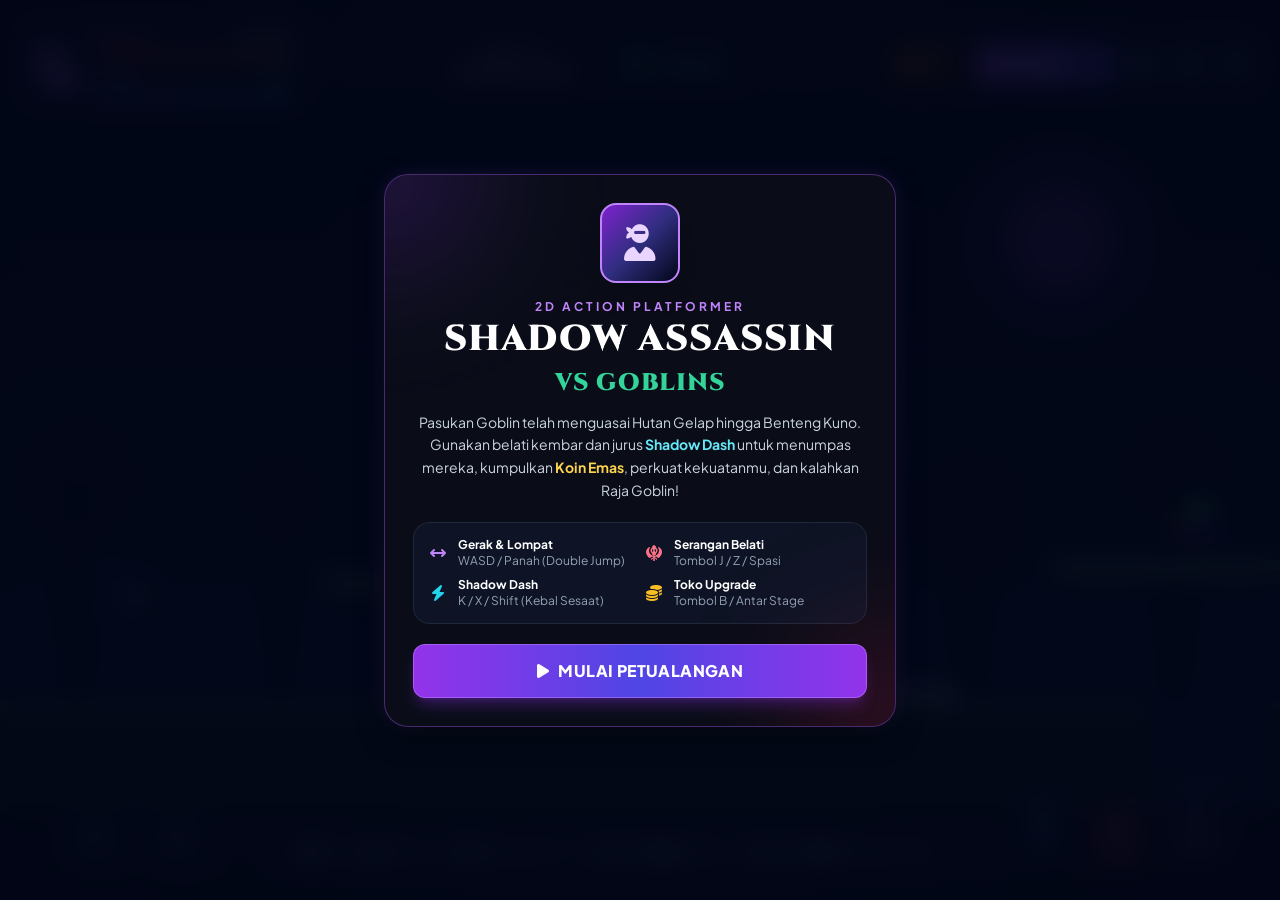
==== commit 42bfcc08: "Release v1.0.3: Ergonomic inward D-Pad, zero-delay turnaround, Boss Phase 2, BGM & stage progress sa" ====
--- a/app/src/main/assets/www/index.html
+++ b/app/src/main/assets/www/index.html
@@ -2,7 +2,7 @@
 <html lang="id" class="dark">
 <head>
     <meta charset="UTF-8">
-    <meta name="viewport" content="width=device-width, initial-scale=1.0, maximum-scale=1.0, user-scalable=no">
+    <meta name="viewport" content="width=device-width, initial-scale=1.0, maximum-scale=1.0, user-scalable=no, viewport-fit=cover">
     <title>Shadow Assassin vs Goblins - 2D Action Platformer</title>
     <script src="js/tailwind.js"></script>
     <link rel="stylesheet" href="css/fonts.css">
@@ -47,25 +47,40 @@
             object-fit: contain;
         }
         .glass-panel {
-            background: rgba(12, 15, 26, 0.85);
+            background: rgba(12, 15, 26, 0.88);
             backdrop-filter: blur(12px);
             border: 1px solid rgba(139, 92, 246, 0.3);
             box-shadow: 0 10px 30px -5px rgba(0, 0, 0, 0.7), 0 0 20px rgba(139, 92, 246, 0.15);
         }
+        #hud .glass-panel, #boss-hud.glass-panel {
+            backdrop-filter: none;
+            background: rgba(12, 15, 26, 0.92);
+        }
         .touch-btn {
-            background: rgba(15, 23, 42, 0.75);
-            border: 2px solid rgba(148, 163, 184, 0.35);
+            background: rgba(15, 23, 42, 0.78);
+            border: 2px solid rgba(148, 163, 184, 0.4);
             box-shadow: 0 4px 12px rgba(0, 0, 0, 0.5);
-            transition: transform 0.08s ease, background-color 0.1s ease, border-color 0.1s ease;
             touch-action: none;
+            -webkit-tap-highlight-color: transparent;
         }
         .touch-btn:active, .touch-btn.active {
             transform: scale(0.92);
-            background: rgba(139, 92, 246, 0.45);
+            background: rgba(139, 92, 246, 0.5);
             border-color: #a855f7;
+        }
+        #touch-controls {
+            left: max(clamp(26px, 5vw, 68px), env(safe-area-inset-left, 0px));
+            right: max(clamp(22px, 4vw, 56px), env(safe-area-inset-right, 0px));
+            bottom: max(clamp(16px, 3.8dvh, 30px), env(safe-area-inset-bottom, 0px));
         }
         #dpad-zone {
             touch-action: none;
+            padding: 12px;
+            margin: -12px;
+        }
+        #t-dash.is-cooldown {
+            opacity: 0.62;
+            border-color: rgba(100, 116, 139, 0.5);
         }
         body.is-touch .pc-only {
             display: none !important;
@@ -132,40 +147,40 @@
             #start-modal .modal-card,
             #end-modal .modal-card,
             #pause-modal .modal-card {
-                padding: 0.9rem 1.25rem !important;
+                padding: 0.72rem 1.15rem !important;
                 max-width: 34rem !important;
             }
             #start-modal .start-icon {
-                width: 2.75rem !important;
-                height: 2.75rem !important;
-                margin-bottom: 0.4rem !important;
+                width: 2.5rem !important;
+                height: 2.5rem !important;
+                margin-bottom: 0.3rem !important;
             }
             #start-modal .start-icon i {
-                font-size: 1.35rem !important;
+                font-size: 1.25rem !important;
             }
             #start-modal h1 {
-                font-size: 1.35rem !important;
-                line-height: 1.15 !important;
-                margin-bottom: 0.35rem !important;
+                font-size: 1.3rem !important;
+                line-height: 1.12 !important;
+                margin-bottom: 0.3rem !important;
             }
             #start-modal h1 span {
-                font-size: 1rem !important;
+                font-size: 0.95rem !important;
             }
             #start-modal .start-desc {
-                font-size: 0.72rem !important;
-                line-height: 1.3 !important;
-                margin-bottom: 0.6rem !important;
+                font-size: 0.7rem !important;
+                line-height: 1.28 !important;
+                margin-bottom: 0.48rem !important;
             }
             #start-modal .start-grid {
-                padding: 0.5rem 0.75rem !important;
-                gap: 0.4rem !important;
-                margin-bottom: 0.65rem !important;
+                padding: 0.45rem 0.7rem !important;
+                gap: 0.35rem !important;
+                margin-bottom: 0.55rem !important;
                 font-size: 0.68rem !important;
             }
-            #btn-start-game {
-                padding-top: 0.55rem !important;
-                padding-bottom: 0.55rem !important;
-                font-size: 0.875rem !important;
+            #btn-start-game, #btn-continue-stage {
+                padding-top: 0.48rem !important;
+                padding-bottom: 0.48rem !important;
+                font-size: 0.85rem !important;
             }
         }
     </style>
@@ -287,13 +302,13 @@
     </div>
 
     <!-- KONTROL LAYAR SENTUH & PANDUAN TOMBOL -->
-    <div id="touch-controls" class="absolute bottom-3 left-3 right-3 flex justify-between items-end pointer-events-none z-20">
-        <!-- D-Pad Kiri & Kanan (Mendukung Geser Jari) -->
-        <div id="dpad-zone" class="flex gap-2.5 sm:gap-3 pointer-events-auto">
-            <button id="t-left" class="touch-btn w-14 h-14 sm:w-16 sm:h-16 rounded-2xl flex items-center justify-center text-white text-xl sm:text-2xl">
+    <div id="touch-controls" class="absolute flex justify-between items-end pointer-events-none z-20">
+        <!-- D-Pad Kiri & Kanan (Lebih ke tengah, aman dari gestur tepi Android, mendukung geser jari) -->
+        <div id="dpad-zone" class="flex items-center gap-3.5 sm:gap-4 pointer-events-auto">
+            <button id="t-left" class="touch-btn w-15 h-15 sm:w-16 sm:h-16 min-w-[60px] min-h-[60px] rounded-2xl flex items-center justify-center text-white text-xl sm:text-2xl">
                 <i class="fa-solid fa-chevron-left"></i>
             </button>
-            <button id="t-right" class="touch-btn w-14 h-14 sm:w-16 sm:h-16 rounded-2xl flex items-center justify-center text-white text-xl sm:text-2xl">
+            <button id="t-right" class="touch-btn w-15 h-15 sm:w-16 sm:h-16 min-w-[60px] min-h-[60px] rounded-2xl flex items-center justify-center text-white text-xl sm:text-2xl">
                 <i class="fa-solid fa-chevron-right"></i>
             </button>
         </div>
@@ -306,17 +321,19 @@
             <span><kbd class="bg-slate-800 px-1.5 py-0.5 rounded border border-slate-600 text-white font-bold">K / X / Shift</kbd> Shadow Dash</span>
         </div>
 
-        <!-- Tombol Aksi Kanan (Dash, Serang, Lompat) -->
-        <div class="flex items-end gap-2.5 sm:gap-3 pointer-events-auto">
-            <button id="t-dash" class="touch-btn w-13 h-13 sm:w-15 sm:h-15 px-3.5 py-3.5 rounded-2xl flex flex-col items-center justify-center text-cyan-300 border-cyan-500/40">
-                <i class="fa-solid fa-bolt text-lg sm:text-xl"></i>
-                <span class="text-[9px] font-bold tracking-tighter mt-0.5">DASH</span>
+        <!-- Tombol Aksi Kanan (Ergonomic Thumb Arc: Dash, Serang, Lompat) -->
+        <div class="flex items-end gap-3 sm:gap-3.5 pointer-events-auto">
+            <button id="t-dash" class="touch-btn relative overflow-hidden mb-3 w-14 h-14 sm:w-15 sm:h-15 rounded-2xl flex flex-col items-center justify-center text-cyan-300 border-cyan-500/40">
+                <i class="fa-solid fa-bolt text-lg sm:text-xl relative z-10"></i>
+                <span class="text-[9px] font-bold tracking-tighter mt-0.5 relative z-10">DASH</span>
+                <div id="t-dash-fill" class="absolute bottom-0 inset-x-0 bg-cyan-500/25 pointer-events-none" style="height: 0%;"></div>
+                <span id="t-dash-cd" class="hidden absolute inset-0 bg-slate-950/70 flex items-center justify-center text-xs font-extrabold text-cyan-200 z-20"></span>
             </button>
-            <button id="t-attack" class="touch-btn w-16 h-16 sm:w-18 sm:h-18 rounded-2xl flex flex-col items-center justify-center text-rose-400 border-rose-500/50 bg-rose-950/40">
+            <button id="t-attack" class="touch-btn w-16 h-16 sm:w-18 sm:h-18 min-w-[66px] min-h-[66px] rounded-2xl flex flex-col items-center justify-center text-rose-400 border-rose-500/50 bg-rose-950/40">
                 <i class="fa-solid fa-khanda text-xl sm:text-2xl"></i>
                 <span class="text-[10px] font-bold tracking-tighter mt-0.5">SERANG</span>
             </button>
-            <button id="t-jump" class="touch-btn w-14 h-14 sm:w-16 sm:h-16 rounded-2xl flex flex-col items-center justify-center text-purple-300 border-purple-500/40">
+            <button id="t-jump" class="touch-btn mb-2.5 w-15 h-15 sm:w-16 sm:h-16 min-w-[60px] min-h-[60px] rounded-2xl flex flex-col items-center justify-center text-purple-300 border-purple-500/40">
                 <i class="fa-solid fa-arrow-up text-lg sm:text-xl"></i>
                 <span class="text-[9px] font-bold tracking-tighter mt-0.5">LOMPAT</span>
             </button>
@@ -370,9 +387,14 @@
                 </div>
             </div>
 
-            <button id="btn-start-game" class="w-full py-3.5 rounded-xl bg-gradient-to-r from-purple-600 via-indigo-600 to-purple-600 hover:from-purple-500 hover:to-indigo-500 text-white font-extrabold text-base tracking-wide shadow-lg shadow-purple-600/30 border border-purple-400/50 transition transform active:scale-95">
-                <i class="fa-solid fa-play mr-2"></i> MULAI PETUALANGAN
-            </button>
+            <div class="flex flex-col sm:flex-row gap-2">
+                <button id="btn-continue-stage" class="hidden flex-1 py-3 sm:py-3.5 rounded-xl bg-gradient-to-r from-emerald-600 to-teal-600 hover:from-emerald-500 hover:to-teal-500 text-white font-extrabold text-sm sm:text-base tracking-wide shadow-lg shadow-emerald-600/30 border border-emerald-400/50 transition transform active:scale-95">
+                    <i class="fa-solid fa-forward mr-1.5"></i> LANJUT STAGE <span id="continue-stage-num">2</span>
+                </button>
+                <button id="btn-start-game" class="flex-1 py-3 sm:py-3.5 rounded-xl bg-gradient-to-r from-purple-600 via-indigo-600 to-purple-600 hover:from-purple-500 hover:to-indigo-500 text-white font-extrabold text-sm sm:text-base tracking-wide shadow-lg shadow-purple-600/30 border border-purple-400/50 transition transform active:scale-95">
+                    <i class="fa-solid fa-play mr-1.5"></i> MULAI PETUALANGAN
+                </button>
+            </div>
         </div>
     </div>
 
@@ -574,6 +596,9 @@
     constructor() {
         this.ctx = null;
         this.muted = false;
+        this.bgmTimer = null;
+        this.bgmStep = 0;
+        this.bgmStage = -1;
     }
 
     init() {
@@ -719,6 +744,50 @@
         } catch (e) {
             // Abaikan jika audio belum diizinkan browser
         }
+    }
+
+    startBGM(stageIdx = 0) {
+        if (this.bgmTimer && this.bgmStage === stageIdx) return;
+        this.stopBGM();
+        this.bgmStage = stageIdx;
+        this.bgmStep = 0;
+
+        const patterns = [
+            [146.83, 174.61, 220.00, 174.61, 164.81, 196.00, 261.63, 196.00],
+            [130.81, 155.56, 196.00, 155.56, 116.54, 155.56, 196.00, 233.08],
+            [110.00, 164.81, 220.00, 130.81, 116.54, 174.61, 233.08, 164.81]
+        ];
+        const intervalMs = stageIdx === 2 ? 240 : (stageIdx === 1 ? 280 : 320);
+
+        this.bgmTimer = setInterval(() => {
+            if (this.muted || !this.ctx || this.ctx.state !== 'running') return;
+            if (typeof game === 'undefined' || game.state !== 'playing') return;
+            try {
+                const pat = patterns[this.bgmStage % patterns.length];
+                const freq = pat[this.bgmStep % pat.length];
+                const now = this.ctx.currentTime;
+                const osc = this.ctx.createOscillator();
+                const gain = this.ctx.createGain();
+                osc.type = this.bgmStage === 2 ? 'sawtooth' : 'triangle';
+                osc.frequency.setValueAtTime(freq, now);
+                gain.gain.setValueAtTime(0.001, now);
+                gain.gain.linearRampToValueAtTime(this.bgmStage === 2 ? 0.032 : 0.038, now + 0.03);
+                gain.gain.exponentialRampToValueAtTime(0.001, now + intervalMs / 1000 * 0.9);
+                osc.connect(gain);
+                gain.connect(this.ctx.destination);
+                osc.start(now);
+                osc.stop(now + intervalMs / 1000 * 0.92);
+                this.bgmStep++;
+            } catch (e) {}
+        }, intervalMs);
+    }
+
+    stopBGM() {
+        if (this.bgmTimer) {
+            clearInterval(this.bgmTimer);
+            this.bgmTimer = null;
+        }
+        this.bgmStage = -1;
     }
 }
 
@@ -934,6 +1003,39 @@
     }
 }
 
+function saveStageProgress() {
+    try {
+        if (game.stageIndex <= 0) return;
+        const payload = {
+            stageIndex: game.stageIndex,
+            gold: game.gold,
+            totalGoldEarned: game.totalGoldEarned,
+            totalKills: game.totalKills,
+            upgrades: { ...game.upgrades }
+        };
+        localStorage.setItem('shadow_assassin_progress_v1', JSON.stringify(payload));
+    } catch (e) {}
+}
+
+function loadStageProgress() {
+    try {
+        const raw = localStorage.getItem('shadow_assassin_progress_v1');
+        if (raw) {
+            const data = JSON.parse(raw);
+            if (data && typeof data.stageIndex === 'number' && data.stageIndex > 0 && data.stageIndex < STAGES.length) {
+                return data;
+            }
+        }
+    } catch (e) {}
+    return null;
+}
+
+function clearStageProgress() {
+    try {
+        localStorage.removeItem('shadow_assassin_progress_v1');
+    } catch (e) {}
+}
+
 const game = {
     state: 'start', // 'start', 'playing', 'paused', 'shop', 'ending_cg', 'gameover', 'victory'
     stageIndex: 0,
@@ -1029,8 +1131,10 @@
         this.invulnTimer = 0;
         this.dashHitSet = null;
 
-        // Visual Syal / Jubah
+        // Visual Syal / Jubah & Squash-Stretch
         this.animTime = 0;
+        this.scaleX = 1;
+        this.scaleY = 1;
         this.scarfPoints = Array.from({ length: 6 }, () => ({ x: this.x, y: this.y }));
     }
 
@@ -1116,7 +1220,11 @@
             if (keys.right) moveDir += 1;
 
             if (moveDir !== 0) {
-                this.vx += moveDir * 1.15;
+                // Instant turnaround saat berbalik arah agar tombol kiri/kanan bebas delay
+                if (this.vx * moveDir < 0) {
+                    this.vx *= 0.2;
+                }
+                this.vx += moveDir * 2.6;
                 if (Math.abs(this.vx) > this.moveSpeed) {
                     this.vx = moveDir * this.moveSpeed;
                 }
@@ -1136,8 +1244,8 @@
                     });
                 }
             } else {
-                this.vx *= 0.78;
-                if (Math.abs(this.vx) < 0.1) this.vx = 0;
+                this.vx *= 0.70;
+                if (Math.abs(this.vx) < 0.15) this.vx = 0;
             }
 
             // Gravitasi
@@ -1248,6 +1356,8 @@
         }
 
         // Pergerakan & Kolisi Vertikal dengan Platform
+        const wasOnGround = this.onGround;
+        const prevVy = this.vy;
         const prevBottom = this.y + this.h;
         this.y += this.vy;
         this.onGround = false;
@@ -1266,6 +1376,12 @@
                 }
             }
         }
+        if (this.onGround && !wasOnGround && prevVy > 4) {
+            this.scaleX = 1.16;
+            this.scaleY = 0.85;
+        }
+        this.scaleX += (1 - this.scaleX) * 0.24;
+        this.scaleY += (1 - this.scaleY) * 0.24;
 
         // Simpan posisi pijakan aman terakhir (bebas duri & bukan di tepi jurang)
         if (this.onGround && landedPlat && landedPlat.w >= this.w + 20) {
@@ -1340,6 +1456,7 @@
                 proj.dead = true;
                 this.dashCooldown = Math.max(0, this.dashCooldown - 12);
                 game.hitStop = Math.max(game.hitStop, 2);
+                sfx.play('parry');
                 spawnParticles(proj.x, proj.y, '#38bdf8', 8);
                 addFloatingText("TANGKIS!", proj.x, proj.y - 10, '#38bdf8');
             }
@@ -1617,11 +1734,22 @@
                 }
             }
         } else if (this.type === 'boss') {
+            // Fase 2 (Enrage) saat HP <= 50%
+            if (!this.enraged && this.hp <= this.maxHp * 0.5) {
+                this.enraged = true;
+                this.speed *= 1.28;
+                this.bossSkillTimer = Math.min(this.bossSkillTimer, 45);
+                game.screenShake = 12;
+                sfx.play('slam');
+                addFloatingText("RAJA GOBLIN MURKA!", this.x + this.w / 2, this.y - 26, '#f43f5e', true);
+                spawnParticles(this.x + this.w / 2, this.y + this.h / 2, '#f43f5e', 24);
+            }
+
             // Tampilkan HUD Boss jika pemain mendekati area Boss
             const bossHud = document.getElementById('boss-hud');
             if (absDistX < 850) {
                 bossHud.classList.remove('hidden');
-                document.getElementById('boss-hp-text').textContent = `${this.hp} / ${this.maxHp}`;
+                document.getElementById('boss-hp-text').textContent = `${this.hp} / ${this.maxHp}${this.enraged ? ' (MURKA)' : ''}`;
                 document.getElementById('boss-hp-bar').style.width = `${(this.hp / this.maxHp) * 100}%`;
             }
 
@@ -1632,37 +1760,39 @@
                 if (this.bossSkillTimer <= 0 && this.onGround) {
                     // Jurus Spesial Boss: Lompatan Hantaman Tanah + Gelombang Kejut (hanya saat menapak tanah)
                     this.vy = -11.5;
-                    this.vx = this.facing * 6.5;
+                    this.vx = this.facing * (this.enraged ? 7.6 : 6.5);
                     this.onGround = false;
-                    this.bossSkillTimer = 170;
-                    this.windupTimer = 35;
+                    this.bossSkillTimer = this.enraged ? 115 : 170;
+                    this.windupTimer = this.enraged ? 28 : 35;
                     addFloatingText("HANTAMAN RAJA!", this.x + this.w / 2, this.y - 20, '#fbbf24', true);
                 } else if (absDistX > 68) {
                     this.vx = this.facing * this.speed;
                 } else {
                     this.vx = 0;
                     if (this.attackCooldown <= 0 && this.windupTimer === 0) {
-                        this.windupTimer = 26;
+                        this.windupTimer = this.enraged ? 20 : 26;
                     }
                 }
 
                 if (this.windupTimer > 0) {
                     this.windupTimer--;
                     if (this.windupTimer === 0) {
-                        this.attackCooldown = 60;
+                        this.attackCooldown = this.enraged ? 45 : 60;
                         game.screenShake = 10;
+                        sfx.play('slam');
                         // Hantaman Palu Raksasa + Proyektil Batu Energi
                         if (absDistX < 98 && Math.abs(distY) < 90) {
                             player.takeDamage(this.damage, this.facing * 9);
                         }
                         // Luncurkan gelombang kejut kiri & kanan
+                        const waveSpeed = this.enraged ? 8.2 : 6.5;
                         [-1, 1].forEach(dir => {
                             projectiles.push({
                                 x: this.x + this.w / 2 + dir * 30,
                                 y: this.y + this.h - 16,
-                                vx: dir * 6.5,
+                                vx: dir * waveSpeed,
                                 vy: 0,
-                                damage: 18,
+                                damage: this.enraged ? 22 : 18,
                                 color: '#f43f5e',
                                 isWave: true,
                                 dead: false
@@ -1844,8 +1974,19 @@
             ctx.fillRect(cx - barW / 2, this.y - 12, barW * (this.hp / this.maxHp), 5);
         }
 
-        // Indikator Serangan (!)
+        // Indikator Serangan (!) & Telegraph bahaya Boss di tanah
         if (this.windupTimer > 0) {
+            if (this.type === 'boss') {
+                ctx.save();
+                ctx.fillStyle = 'rgba(244, 63, 94, 0.18)';
+                ctx.strokeStyle = 'rgba(251, 191, 36, 0.75)';
+                ctx.lineWidth = 2;
+                ctx.beginPath();
+                ctx.ellipse(cx, this.y + this.h, 88, 12, 0, 0, Math.PI * 2);
+                ctx.fill();
+                ctx.stroke();
+                ctx.restore();
+            }
             ctx.fillStyle = '#facc15';
             ctx.font = '900 18px "Plus Jakarta Sans"';
             ctx.textAlign = 'center';
@@ -1856,6 +1997,13 @@
         ctx.scale(this.facing, 1);
 
         if (this.type === 'boss') {
+            // Aura Murka Fase 2
+            if (this.enraged) {
+                ctx.fillStyle = 'rgba(244, 63, 94, 0.22)';
+                ctx.beginPath();
+                ctx.arc(0, 0, 56 + Math.sin(this.animTime * 2) * 4, 0, Math.PI * 2);
+                ctx.fill();
+            }
             // --- VISUAL BOSS RAJA GOBLIN ---
             // Jubah Raja
             ctx.fillStyle = '#7f1d1d';
@@ -2118,6 +2266,10 @@
     }
 
     updateHUD();
+    saveStageProgress();
+    if (game.state === 'playing') {
+        sfx.startBGM(index);
+    }
     showBanner(stage.subtitle, stage.name.toUpperCase(), stage.desc);
 }
 
@@ -2285,6 +2437,7 @@
     game.state = 'ending_cg';
     resetInputKeys();
     hideBanner();
+    sfx.stopBGM();
 
     document.getElementById('hud').classList.add('hidden');
     document.getElementById('boss-hud').classList.add('hidden');
@@ -2711,6 +2864,7 @@
     game.state = 'gameover';
     resetInputKeys();
     hideBanner();
+    sfx.stopBGM();
     document.getElementById('hud').classList.remove('hidden');
     document.getElementById('touch-controls').classList.remove('hidden');
     document.getElementById('ending-cg-overlay').classList.add('hidden');
@@ -2785,16 +2939,31 @@
     const stage = STAGES[game.stageIndex];
     player.update(stage);
 
-    // Update Cooldown Bar Dash di HUD
+    // Update Cooldown Bar Dash di HUD & Tombol Sentuh
     const dashBar = document.getElementById('hud-dash-bar');
     const dashText = document.getElementById('hud-dash-text');
+    const touchDashBtn = document.getElementById('t-dash');
+    const touchDashFill = document.getElementById('t-dash-fill');
+    const touchDashCd = document.getElementById('t-dash-cd');
     if (player.dashCooldown <= 0) {
         dashBar.style.width = '100%';
         dashText.textContent = isTouchCapable ? 'SIAP' : 'SIAP [K/Shift]';
+        if (touchDashBtn) {
+            touchDashBtn.classList.remove('is-cooldown');
+            touchDashFill.style.height = '0%';
+            touchDashCd.classList.add('hidden');
+        }
     } else {
         const pct = ((player.dashMaxCooldown - player.dashCooldown) / player.dashMaxCooldown) * 100;
+        const sec = (player.dashCooldown / 60).toFixed(1);
         dashBar.style.width = `${pct}%`;
-        dashText.textContent = `${(player.dashCooldown / 60).toFixed(1)}d`;
+        dashText.textContent = `${sec}d`;
+        if (touchDashBtn) {
+            touchDashBtn.classList.add('is-cooldown');
+            touchDashFill.style.height = `${pct}%`;
+            touchDashCd.textContent = `${sec}s`;
+            touchDashCd.classList.remove('hidden');
+        }
     }
 
     // Update Musuh Goblin
@@ -3138,6 +3307,42 @@
         ctx.textAlign = 'right';
         ctx.fillText('PORTAL TERBUKA ➔', VIEW_WIDTH - 30, VIEW_HEIGHT / 2);
         ctx.restore();
+    } else if (!portalUnlocked && aliveEnemies <= 3) {
+        // Penunjuk arah musuh tersisa di luar layar agar pemain tidak perlu menyisir map
+        let nearestOffscreen = null;
+        let minDx = Infinity;
+        for (const en of enemies) {
+            if (en.dead) continue;
+            const offLeft = en.x + en.w < game.cameraX + 10;
+            const offRight = en.x > game.cameraX + VIEW_WIDTH - 10;
+            if (offLeft || offRight) {
+                const dx = Math.abs((en.x + en.w / 2) - (player.x + player.w / 2));
+                if (dx < minDx) {
+                    minDx = dx;
+                    nearestOffscreen = en;
+                }
+            }
+        }
+        if (nearestOffscreen) {
+            const isLeft = nearestOffscreen.x < game.cameraX;
+            const pulse = 0.72 + Math.sin(performance.now() * 0.008) * 0.25;
+            ctx.save();
+            ctx.globalAlpha = pulse;
+            ctx.fillStyle = 'rgba(15, 23, 42, 0.85)';
+            ctx.strokeStyle = '#fbbf24';
+            ctx.lineWidth = 2;
+            const bx = isLeft ? 20 : VIEW_WIDTH - 168;
+            const by = VIEW_HEIGHT * 0.44;
+            ctx.beginPath();
+            ctx.roundRect(bx, by, 148, 34, 10);
+            ctx.fill();
+            ctx.stroke();
+            ctx.fillStyle = '#fbbf24';
+            ctx.font = '800 13px "Plus Jakarta Sans"';
+            ctx.textAlign = 'center';
+            ctx.fillText(isLeft ? `◀ ${aliveEnemies} MUSUH` : `${aliveEnemies} MUSUH ▶`, bx + 74, by + 22);
+            ctx.restore();
+        }
     }
 }
 
@@ -3334,9 +3539,34 @@
 // Tombol UI & Modal
 document.getElementById('btn-start-game').addEventListener('click', () => {
     sfx.init();
+    clearStageProgress();
+    game.gold = 0;
+    game.totalGoldEarned = 0;
+    game.totalKills = 0;
+    game.upgrades = { atkLevel: 1, hpLevel: 1, spdLevel: 1 };
     document.getElementById('start-modal').classList.add('hidden');
+    game.state = 'playing';
     loadStage(0, true, false);
-    game.state = 'playing';
+    sfx.startBGM(0);
+});
+
+document.getElementById('btn-continue-stage').addEventListener('click', () => {
+    const saved = loadStageProgress();
+    sfx.init();
+    document.getElementById('start-modal').classList.add('hidden');
+    if (saved) {
+        game.gold = saved.gold || 0;
+        game.totalGoldEarned = saved.totalGoldEarned || 0;
+        game.totalKills = saved.totalKills || 0;
+        game.upgrades = saved.upgrades || { atkLevel: 1, hpLevel: 1, spdLevel: 1 };
+        game.state = 'playing';
+        loadStage(saved.stageIndex, true, false);
+        sfx.startBGM(saved.stageIndex);
+    } else {
+        game.state = 'playing';
+        loadStage(0, true, false);
+        sfx.startBGM(0);
+    }
 });
 
 document.getElementById('btn-open-shop').addEventListener('click', () => {
@@ -3371,8 +3601,8 @@
 
 document.getElementById('btn-pause-restart').addEventListener('click', () => {
     document.getElementById('pause-modal').classList.add('hidden');
+    game.state = 'playing';
     loadStage(game.stageIndex, true, true);
-    game.state = 'playing';
 });
 
 document.getElementById('btn-restart').addEventListener('click', () => {
@@ -3383,8 +3613,8 @@
 
 document.getElementById('btn-retry-stage').addEventListener('click', () => {
     document.getElementById('end-modal').classList.add('hidden');
+    game.state = 'playing';
     loadStage(game.stageIndex, true, true);
-    game.state = 'playing';
 });
 
 document.getElementById('btn-skip-cg').addEventListener('click', () => {
@@ -3402,16 +3632,23 @@
 
 document.getElementById('btn-play-again').addEventListener('click', () => {
     document.getElementById('end-modal').classList.add('hidden');
+    clearStageProgress();
     game.gold = 0;
     game.totalGoldEarned = 0;
     game.totalKills = 0;
     game.upgrades = { atkLevel: 1, hpLevel: 1, spdLevel: 1 };
+    game.state = 'playing';
     loadStage(0, true, false);
-    game.state = 'playing';
+    sfx.startBGM(0);
 });
 
 // Mulai Render Loop saat halaman selesai dimuat
 window.onload = function () {
+    const saved = loadStageProgress();
+    if (saved) {
+        document.getElementById('continue-stage-num').textContent = saved.stageIndex + 1;
+        document.getElementById('btn-continue-stage').classList.remove('hidden');
+    }
     loadStage(0, true, false);
     game.state = 'start';
     requestAnimationFrame(gameLoop);
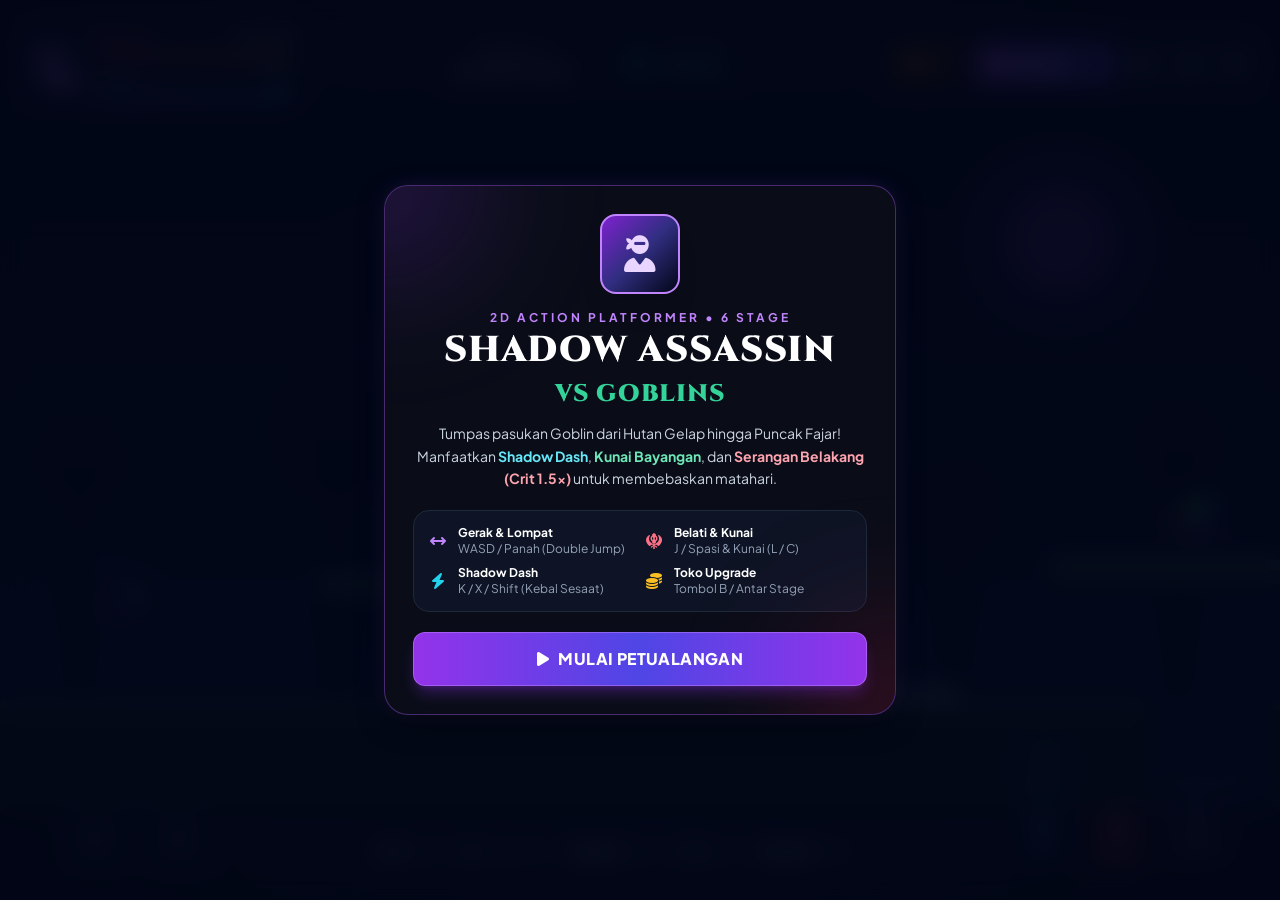
==== commit 6749ddfa: "Release v1.1.0: Short Gameplay 6-Stage Campaign, Kunai, Checkpoints, Chests & Kaisar Kraven" ====
--- a/app/src/main/assets/www/index.html
+++ b/app/src/main/assets/www/index.html
@@ -78,7 +78,7 @@
             padding: 12px;
             margin: -12px;
         }
-        #t-dash.is-cooldown {
+        #t-dash.is-cooldown, #t-kunai.is-cooldown {
             opacity: 0.62;
             border-color: rgba(100, 116, 139, 0.5);
         }
@@ -144,43 +144,173 @@
                 font-size: 0.76rem !important;
                 line-height: 1.25 !important;
             }
-            #start-modal .modal-card,
+            #start-modal .modal-card {
+                padding: 0.48rem 0.95rem !important;
+                max-width: 44rem !important;
+            }
+            #start-modal .modal-card > div.pointer-events-none {
+                display: none !important;
+            }
             #end-modal .modal-card,
             #pause-modal .modal-card {
-                padding: 0.72rem 1.15rem !important;
-                max-width: 34rem !important;
+                padding: 0.45rem 0.9rem !important;
+                max-width: 36rem !important;
             }
             #start-modal .start-icon {
-                width: 2.5rem !important;
-                height: 2.5rem !important;
-                margin-bottom: 0.3rem !important;
-            }
-            #start-modal .start-icon i {
-                font-size: 1.25rem !important;
+                display: none !important;
             }
             #start-modal h1 {
-                font-size: 1.3rem !important;
+                font-size: 1.15rem !important;
+                line-height: 1.06 !important;
+                margin-bottom: 0.16rem !important;
+            }
+            #start-modal h1 span {
+                font-size: 0.82rem !important;
+            }
+            #start-modal .start-desc {
+                font-size: 0.65rem !important;
+                line-height: 1.2 !important;
+                margin-bottom: 0.28rem !important;
+            }
+            #start-modal .start-grid {
+                grid-template-columns: repeat(4, minmax(0, 1fr)) !important;
+                padding: 0.28rem 0.48rem !important;
+                gap: 0.32rem !important;
+                margin-bottom: 0.28rem !important;
+                font-size: 0.59rem !important;
+                line-height: 1.2 !important;
+            }
+            #stage-select-bar {
+                margin-bottom: 0.28rem !important;
+                padding: 0.24rem 0.42rem !important;
+            }
+            #stage-select-pills button {
+                padding: 0.14rem 0.44rem !important;
+                font-size: 0.62rem !important;
+            }
+            #btn-start-game, #btn-continue-stage {
+                padding-top: 0.36rem !important;
+                padding-bottom: 0.36rem !important;
+                font-size: 0.78rem !important;
+            }
+            #end-modal #end-icon-wrap {
+                width: 2rem !important;
+                height: 2rem !important;
+                margin-bottom: 0.14rem !important;
+                font-size: 0.95rem !important;
+            }
+            #end-modal #end-sub {
+                font-size: 0.58rem !important;
+                margin-bottom: 0.08rem !important;
+            }
+            #end-modal #end-title {
+                font-size: 1.08rem !important;
                 line-height: 1.12 !important;
-                margin-bottom: 0.3rem !important;
-            }
-            #start-modal h1 span {
-                font-size: 0.95rem !important;
-            }
-            #start-modal .start-desc {
-                font-size: 0.7rem !important;
-                line-height: 1.28 !important;
-                margin-bottom: 0.48rem !important;
-            }
-            #start-modal .start-grid {
-                padding: 0.45rem 0.7rem !important;
+                margin-bottom: 0.14rem !important;
+            }
+            #end-modal #end-desc {
+                font-size: 0.65rem !important;
+                line-height: 1.2 !important;
+                margin-bottom: 0.26rem !important;
+            }
+            #end-stats-grid, #end-meta-row {
+                padding: 0.26rem 0.5rem !important;
+                margin-bottom: 0.22rem !important;
                 gap: 0.35rem !important;
-                margin-bottom: 0.55rem !important;
+            }
+            #end-kills, #end-gold {
+                font-size: 0.88rem !important;
+            }
+            #end-record {
+                margin-bottom: 0.24rem !important;
+                font-size: 0.62rem !important;
+            }
+            #end-modal button {
+                padding-top: 0.34rem !important;
+                padding-bottom: 0.34rem !important;
+                font-size: 0.74rem !important;
+            }
+            #shop-modal .glass-panel {
+                max-width: 48rem !important;
+                padding: 0.44rem 0.8rem !important;
+                border-radius: 1rem !important;
+            }
+            #shop-modal .border-b {
+                padding-bottom: 0.26rem !important;
+            }
+            #shop-modal #shop-subtitle {
+                font-size: 0.58rem !important;
+            }
+            #shop-modal h2 {
+                font-size: 1rem !important;
+                line-height: 1.15 !important;
+            }
+            #shop-modal .border-b > div:last-child {
+                padding: 0.22rem 0.6rem !important;
+                border-radius: 0.65rem !important;
+            }
+            #shop-modal #shop-gold {
+                font-size: 0.9rem !important;
+                line-height: 1.1 !important;
+            }
+            #shop-story-box {
+                margin-top: 0.28rem !important;
+                padding: 0.28rem 0.55rem !important;
+                border-radius: 0.65rem !important;
+            }
+            #shop-story-title {
+                font-size: 0.61rem !important;
+                margin-bottom: 0.08rem !important;
+            }
+            #shop-story-text {
+                font-size: 0.66rem !important;
+                line-height: 1.22 !important;
+            }
+            #shop-modal .grid {
+                grid-template-columns: repeat(4, minmax(0, 1fr)) !important;
+                gap: 0.36rem !important;
+                margin-top: 0.32rem !important;
+                margin-bottom: 0.2rem !important;
+            }
+            #shop-modal .shop-card {
+                padding: 0.36rem 0.46rem !important;
+                border-radius: 0.72rem !important;
+            }
+            #shop-modal .shop-card .w-12 {
+                display: none !important;
+            }
+            #shop-modal .shop-card h3 {
                 font-size: 0.68rem !important;
-            }
-            #btn-start-game, #btn-continue-stage {
-                padding-top: 0.48rem !important;
-                padding-bottom: 0.48rem !important;
-                font-size: 0.85rem !important;
+                line-height: 1.15 !important;
+            }
+            #shop-modal .shop-card p {
+                display: none !important;
+            }
+            #shop-modal .shop-card [id^="stat-"] {
+                font-size: 0.62rem !important;
+                margin-top: 0.16rem !important;
+                white-space: nowrap;
+                overflow: hidden;
+                text-overflow: ellipsis;
+            }
+            #shop-modal .shop-card button {
+                margin-top: 0.28rem !important;
+                padding: 0.25rem 0.35rem !important;
+                font-size: 0.69rem !important;
+                border-radius: 0.55rem !important;
+            }
+            #shop-feedback {
+                margin-bottom: 0.14rem !important;
+                height: 0.85rem !important;
+                font-size: 0.65rem !important;
+            }
+            #shop-modal .border-t {
+                padding-top: 0.28rem !important;
+            }
+            #btn-close-shop {
+                padding-top: 0.36rem !important;
+                padding-bottom: 0.36rem !important;
+                font-size: 0.75rem !important;
             }
         }
     </style>
@@ -201,6 +331,9 @@
                 <div id="hud-avatar" class="relative w-11 h-11 sm:w-12 sm:h-12 rounded-lg bg-gradient-to-br from-purple-900 to-slate-900 border border-purple-500/50 flex items-center justify-center shadow-inner shrink-0">
                     <i class="fa-solid fa-user-ninja text-xl sm:text-2xl text-purple-300"></i>
                     <span id="hud-levelBadge" class="absolute -bottom-1 -right-1 bg-purple-600 text-[10px] font-bold px-1.5 py-0.2 rounded text-white border border-purple-300">LV 1</span>
+                    <span id="hud-revive-badge" class="hidden absolute -top-1.5 -right-1.5 w-4 h-4 rounded-full bg-cyan-500 text-[9px] text-slate-950 font-black flex items-center justify-center border border-white shadow" title="Nyawa Bayangan Aktif (Checkpoint)">
+                        <i class="fa-solid fa-fire"></i>
+                    </span>
                 </div>
 
                 <!-- HP Bar & Dash Bar -->
@@ -227,7 +360,7 @@
             <!-- Info Stage & Sisa Musuh -->
             <div class="hud-card glass-panel rounded-xl px-3.5 py-2 sm:px-5 sm:py-2.5 flex items-center gap-4 sm:gap-6 pointer-events-auto">
                 <div class="text-center">
-                    <div class="text-[10px] sm:text-xs uppercase tracking-wider text-purple-300 font-bold" id="hud-stage-num">STAGE 1 / 3</div>
+                    <div class="text-[10px] sm:text-xs uppercase tracking-wider text-purple-300 font-bold" id="hud-stage-num">STAGE 1 / 6</div>
                     <div class="text-xs sm:text-base font-extrabold text-white font-cinzel tracking-wide" id="hud-stage-name">Hutan Gelap</div>
                 </div>
                 <div class="h-8 w-[1px] bg-slate-700"></div>
@@ -278,11 +411,11 @@
             </div>
         </div>
 
-        <!-- BOSS HP BAR (Hanya muncul di Stage 3 saat dekat Boss) -->
+        <!-- BOSS HP BAR (Muncul di Stage 3 & Stage 6 saat dekat Boss) -->
         <div id="boss-hud" class="hidden max-w-xl w-full mx-auto glass-panel rounded-xl px-4 py-2 border-rose-500/50 transition-all">
             <div class="flex justify-between items-center text-xs font-bold mb-1">
                 <span class="text-rose-400 font-cinzel tracking-wider flex items-center gap-1.5">
-                    <i class="fa-solid fa-crown text-amber-400"></i> RAJA GOBLIN GROMMASH
+                    <i class="fa-solid fa-crown text-amber-400"></i> <span id="boss-name">RAJA GOBLIN GROMMASH</span>
                 </span>
                 <span id="boss-hp-text" class="text-rose-200">550 / 550</span>
             </div>
@@ -314,21 +447,30 @@
         </div>
 
         <!-- Petunjuk Keyboard (Desktop) -->
-        <div class="pc-only hidden lg:flex items-center gap-4 glass-panel px-4 py-2 rounded-xl text-xs text-slate-300 pointer-events-auto">
-            <span><kbd class="bg-slate-800 px-1.5 py-0.5 rounded border border-slate-600 text-white font-bold">A/D</kbd> atau <kbd class="bg-slate-800 px-1.5 py-0.5 rounded border border-slate-600 text-white font-bold">◀/▶</kbd> Gerak</span>
-            <span><kbd class="bg-slate-800 px-1.5 py-0.5 rounded border border-slate-600 text-white font-bold">W / ▲</kbd> Lompat (2x)</span>
-            <span><kbd class="bg-slate-800 px-1.5 py-0.5 rounded border border-slate-600 text-white font-bold">J / Z / Spasi</kbd> Tebas</span>
-            <span><kbd class="bg-slate-800 px-1.5 py-0.5 rounded border border-slate-600 text-white font-bold">K / X / Shift</kbd> Shadow Dash</span>
+        <div class="pc-only hidden lg:flex items-center gap-3 glass-panel px-4 py-2 rounded-xl text-xs text-slate-300 pointer-events-auto">
+            <span><kbd class="bg-slate-800 px-1.5 py-0.5 rounded border border-slate-600 text-white font-bold">A/D</kbd> Gerak</span>
+            <span><kbd class="bg-slate-800 px-1.5 py-0.5 rounded border border-slate-600 text-white font-bold">W</kbd> Lompat (2x)</span>
+            <span><kbd class="bg-slate-800 px-1.5 py-0.5 rounded border border-slate-600 text-white font-bold">J/Spasi</kbd> Tebas</span>
+            <span><kbd class="bg-slate-800 px-1.5 py-0.5 rounded border border-slate-600 text-white font-bold">L/C</kbd> Kunai</span>
+            <span><kbd class="bg-slate-800 px-1.5 py-0.5 rounded border border-slate-600 text-white font-bold">K/Shift</kbd> Dash</span>
         </div>
 
-        <!-- Tombol Aksi Kanan (Ergonomic Thumb Arc: Dash, Serang, Lompat) -->
+        <!-- Tombol Aksi Kanan (Ergonomic 2x2 Thumb Cluster: Kunai + Dash, Serang, Lompat) -->
         <div class="flex items-end gap-3 sm:gap-3.5 pointer-events-auto">
-            <button id="t-dash" class="touch-btn relative overflow-hidden mb-3 w-14 h-14 sm:w-15 sm:h-15 rounded-2xl flex flex-col items-center justify-center text-cyan-300 border-cyan-500/40">
-                <i class="fa-solid fa-bolt text-lg sm:text-xl relative z-10"></i>
-                <span class="text-[9px] font-bold tracking-tighter mt-0.5 relative z-10">DASH</span>
-                <div id="t-dash-fill" class="absolute bottom-0 inset-x-0 bg-cyan-500/25 pointer-events-none" style="height: 0%;"></div>
-                <span id="t-dash-cd" class="hidden absolute inset-0 bg-slate-950/70 flex items-center justify-center text-xs font-extrabold text-cyan-200 z-20"></span>
-            </button>
+            <div class="flex flex-col items-center gap-2 mb-2">
+                <button id="t-kunai" class="touch-btn relative overflow-hidden w-12 h-12 sm:w-14 sm:h-14 rounded-2xl flex flex-col items-center justify-center text-emerald-300 border-emerald-500/45">
+                    <i class="fa-solid fa-location-arrow text-sm sm:text-base relative z-10"></i>
+                    <span class="text-[8px] font-bold tracking-tighter mt-0.5 relative z-10">KUNAI</span>
+                    <div id="t-kunai-fill" class="absolute bottom-0 inset-x-0 bg-emerald-500/25 pointer-events-none" style="height: 0%;"></div>
+                    <span id="t-kunai-cd" class="hidden absolute inset-0 bg-slate-950/75 flex items-center justify-center text-[11px] font-extrabold text-emerald-200 z-20"></span>
+                </button>
+                <button id="t-dash" class="touch-btn relative overflow-hidden w-14 h-14 sm:w-15 sm:h-15 rounded-2xl flex flex-col items-center justify-center text-cyan-300 border-cyan-500/40">
+                    <i class="fa-solid fa-bolt text-lg sm:text-xl relative z-10"></i>
+                    <span class="text-[9px] font-bold tracking-tighter mt-0.5 relative z-10">DASH</span>
+                    <div id="t-dash-fill" class="absolute bottom-0 inset-x-0 bg-cyan-500/25 pointer-events-none" style="height: 0%;"></div>
+                    <span id="t-dash-cd" class="hidden absolute inset-0 bg-slate-950/70 flex items-center justify-center text-xs font-extrabold text-cyan-200 z-20"></span>
+                </button>
+            </div>
             <button id="t-attack" class="touch-btn w-16 h-16 sm:w-18 sm:h-18 min-w-[66px] min-h-[66px] rounded-2xl flex flex-col items-center justify-center text-rose-400 border-rose-500/50 bg-rose-950/40">
                 <i class="fa-solid fa-khanda text-xl sm:text-2xl"></i>
                 <span class="text-[10px] font-bold tracking-tighter mt-0.5">SERANG</span>
@@ -350,10 +492,10 @@
                 <i class="fa-solid fa-user-ninja text-2xl sm:text-4xl text-purple-200"></i>
             </div>
 
-            <div class="text-[10px] sm:text-xs font-bold uppercase tracking-[0.25em] text-purple-400 mb-0.5 sm:mb-1">2D Action Platformer</div>
+            <div class="text-[10px] sm:text-xs font-bold uppercase tracking-[0.25em] text-purple-400 mb-0.5 sm:mb-1">2D Action Platformer • 6 Stage</div>
             <h1 class="text-xl sm:text-4xl font-black text-white font-cinzel tracking-wide mb-2 sm:mb-3">SHADOW ASSASSIN<br><span class="text-emerald-400 text-base sm:text-2xl">VS GOBLINS</span></h1>
             <p class="start-desc text-slate-300 text-[11px] sm:text-sm leading-snug sm:leading-relaxed mb-3 sm:mb-5">
-                Pasukan Goblin telah menguasai Hutan Gelap hingga Benteng Kuno. Gunakan belati kembar dan jurus <strong class="text-cyan-300">Shadow Dash</strong> untuk menumpas mereka, kumpulkan <strong class="text-amber-300">Koin Emas</strong>, perkuat kekuatanmu, dan kalahkan Raja Goblin!
+                Tumpas pasukan Goblin dari Hutan Gelap hingga Puncak Fajar! Manfaatkan <strong class="text-cyan-300">Shadow Dash</strong>, <strong class="text-emerald-300">Kunai Bayangan</strong>, dan <strong class="text-rose-300">Serangan Belakang (Crit 1.5x)</strong> untuk membebaskan matahari.
             </p>
 
             <div class="start-grid grid grid-cols-2 gap-2 text-left bg-slate-900/80 p-2.5 sm:p-3.5 rounded-xl sm:rounded-2xl border border-slate-800 mb-3 sm:mb-5 text-[11px] sm:text-xs">
@@ -367,8 +509,8 @@
                 <div class="flex items-center gap-2.5">
                     <i class="fa-solid fa-khanda text-rose-400 text-base w-5 text-center"></i>
                     <div>
-                        <div class="font-bold text-white">Serangan Belati</div>
-                        <div class="text-slate-400">Tombol J / Z / Spasi</div>
+                        <div class="font-bold text-white">Belati & Kunai</div>
+                        <div class="text-slate-400">J / Spasi & Kunai (L / C)</div>
                     </div>
                 </div>
                 <div class="flex items-center gap-2.5">
@@ -387,6 +529,12 @@
                 </div>
             </div>
 
+            <!-- Pilihan Stage Terbuka (Muncul jika pemain pernah membuka Stage 2+) -->
+            <div id="stage-select-bar" class="hidden bg-slate-900/85 border border-slate-800 rounded-xl p-2 mb-3 text-center">
+                <div class="text-[10px] font-bold uppercase tracking-wider text-purple-300 mb-1.5">Pilih Stage Terbuka</div>
+                <div id="stage-select-pills" class="flex flex-wrap justify-center gap-1.5"></div>
+            </div>
+
             <div class="flex flex-col sm:flex-row gap-2">
                 <button id="btn-continue-stage" class="hidden flex-1 py-3 sm:py-3.5 rounded-xl bg-gradient-to-r from-emerald-600 to-teal-600 hover:from-emerald-500 hover:to-teal-500 text-white font-extrabold text-sm sm:text-base tracking-wide shadow-lg shadow-emerald-600/30 border border-emerald-400/50 transition transform active:scale-95">
                     <i class="fa-solid fa-forward mr-1.5"></i> LANJUT STAGE <span id="continue-stage-num">2</span>
@@ -415,6 +563,12 @@
                         <div id="shop-gold" class="text-base sm:text-lg font-extrabold text-amber-300">0</div>
                     </div>
                 </div>
+            </div>
+
+            <!-- Pesan Alur Cerita Antar Babak -->
+            <div id="shop-story-box" class="hidden mt-4 bg-gradient-to-r from-purple-950/80 via-indigo-950/70 to-slate-900/80 border border-purple-400/40 rounded-2xl px-4 py-3 text-left">
+                <div id="shop-story-title" class="text-[11px] font-extrabold uppercase tracking-wider text-amber-300 mb-0.5"></div>
+                <p id="shop-story-text" class="text-xs text-slate-200 leading-relaxed"></p>
             </div>
 
             <!-- Daftar Upgrade -->
@@ -557,7 +711,7 @@
                 Raja Goblin Grommash telah tumbang! Kedamaian kembali ke negeri ini berkat pedang bayanganmu.
             </p>
 
-            <div class="grid grid-cols-2 gap-3 bg-slate-900/90 p-3 sm:p-3.5 rounded-2xl border border-slate-800 mb-3 text-xs">
+            <div id="end-stats-grid" class="grid grid-cols-2 gap-3 bg-slate-900/90 p-3 sm:p-3.5 rounded-2xl border border-slate-800 mb-2.5 text-xs">
                 <div>
                     <div class="text-slate-400">Goblin Dikalahkan</div>
                     <div id="end-kills" class="text-lg font-extrabold text-emerald-400">0</div>
@@ -565,6 +719,20 @@
                 <div>
                     <div class="text-slate-400">Total Emas Dikumpulkan</div>
                     <div id="end-gold" class="text-lg font-extrabold text-amber-400">0</div>
+                </div>
+            </div>
+            <div id="end-meta-row" class="hidden grid grid-cols-3 gap-2 bg-slate-900/80 p-2.5 rounded-xl border border-purple-500/30 mb-2.5 text-xs">
+                <div>
+                    <div class="text-[10px] text-slate-400 uppercase">Peringkat</div>
+                    <div id="end-rank" class="text-base font-black text-amber-300 font-cinzel">S</div>
+                </div>
+                <div>
+                    <div class="text-[10px] text-slate-400 uppercase">Waktu</div>
+                    <div id="end-time" class="text-sm font-extrabold text-cyan-300 mt-0.5">00:00</div>
+                </div>
+                <div>
+                    <div class="text-[10px] text-slate-400 uppercase">Peti Harta</div>
+                    <div id="end-chests" class="text-sm font-extrabold text-purple-300 mt-0.5">0</div>
                 </div>
             </div>
             <div id="end-record" class="hidden text-[11px] font-bold text-amber-300/90 mb-4"></div>
@@ -716,6 +884,93 @@
                     osc.start(now + i * 0.06);
                     osc.stop(now + i * 0.06 + 0.25);
                 });
+            } else if (type === 'crit') {
+                const osc = this.ctx.createOscillator();
+                const gain = this.ctx.createGain();
+                osc.type = 'sawtooth';
+                osc.frequency.setValueAtTime(760, now);
+                osc.frequency.exponentialRampToValueAtTime(220, now + 0.12);
+                gain.gain.setValueAtTime(0.24, now);
+                gain.gain.exponentialRampToValueAtTime(0.01, now + 0.12);
+                osc.connect(gain);
+                gain.connect(this.ctx.destination);
+                osc.start(now);
+                osc.stop(now + 0.12);
+            } else if (type === 'kunai') {
+                const osc = this.ctx.createOscillator();
+                const gain = this.ctx.createGain();
+                osc.type = 'triangle';
+                osc.frequency.setValueAtTime(920, now);
+                osc.frequency.exponentialRampToValueAtTime(340, now + 0.08);
+                gain.gain.setValueAtTime(0.18, now);
+                gain.gain.exponentialRampToValueAtTime(0.01, now + 0.08);
+                osc.connect(gain);
+                gain.connect(this.ctx.destination);
+                osc.start(now);
+                osc.stop(now + 0.08);
+            } else if (type === 'parry') {
+                const osc = this.ctx.createOscillator();
+                const gain = this.ctx.createGain();
+                osc.type = 'sine';
+                osc.frequency.setValueAtTime(1180, now);
+                osc.frequency.exponentialRampToValueAtTime(1760, now + 0.09);
+                gain.gain.setValueAtTime(0.22, now);
+                gain.gain.exponentialRampToValueAtTime(0.01, now + 0.14);
+                osc.connect(gain);
+                gain.connect(this.ctx.destination);
+                osc.start(now);
+                osc.stop(now + 0.14);
+            } else if (type === 'slam') {
+                const osc = this.ctx.createOscillator();
+                const gain = this.ctx.createGain();
+                osc.type = 'sawtooth';
+                osc.frequency.setValueAtTime(135, now);
+                osc.frequency.exponentialRampToValueAtTime(38, now + 0.28);
+                gain.gain.setValueAtTime(0.28, now);
+                gain.gain.exponentialRampToValueAtTime(0.01, now + 0.28);
+                osc.connect(gain);
+                gain.connect(this.ctx.destination);
+                osc.start(now);
+                osc.stop(now + 0.28);
+            } else if (type === 'checkpoint') {
+                [440, 659.25, 880].forEach((freq, i) => {
+                    const osc = this.ctx.createOscillator();
+                    const gain = this.ctx.createGain();
+                    osc.type = 'triangle';
+                    osc.frequency.setValueAtTime(freq, now + i * 0.07);
+                    gain.gain.setValueAtTime(0.16, now + i * 0.07);
+                    gain.gain.exponentialRampToValueAtTime(0.008, now + i * 0.07 + 0.28);
+                    osc.connect(gain);
+                    gain.connect(this.ctx.destination);
+                    osc.start(now + i * 0.07);
+                    osc.stop(now + i * 0.07 + 0.28);
+                });
+            } else if (type === 'chest') {
+                [587.33, 783.99, 1174.66].forEach((freq, i) => {
+                    const osc = this.ctx.createOscillator();
+                    const gain = this.ctx.createGain();
+                    osc.type = 'sine';
+                    osc.frequency.setValueAtTime(freq, now + i * 0.06);
+                    gain.gain.setValueAtTime(0.18, now + i * 0.06);
+                    gain.gain.exponentialRampToValueAtTime(0.008, now + i * 0.06 + 0.26);
+                    osc.connect(gain);
+                    gain.connect(this.ctx.destination);
+                    osc.start(now + i * 0.06);
+                    osc.stop(now + i * 0.06 + 0.26);
+                });
+            } else if (type === 'revive') {
+                [293.66, 440, 587.33, 880].forEach((freq, i) => {
+                    const osc = this.ctx.createOscillator();
+                    const gain = this.ctx.createGain();
+                    osc.type = 'triangle';
+                    osc.frequency.setValueAtTime(freq, now + i * 0.07);
+                    gain.gain.setValueAtTime(0.2, now + i * 0.07);
+                    gain.gain.exponentialRampToValueAtTime(0.008, now + i * 0.07 + 0.32);
+                    osc.connect(gain);
+                    gain.connect(this.ctx.destination);
+                    osc.start(now + i * 0.07);
+                    osc.stop(now + i * 0.07 + 0.32);
+                });
             } else if (type === 'ending') {
                 // Akord fajar hangat dan damai saat melihat matahari terbit
                 const notes = [
@@ -755,9 +1010,13 @@
         const patterns = [
             [146.83, 174.61, 220.00, 174.61, 164.81, 196.00, 261.63, 196.00],
             [130.81, 155.56, 196.00, 155.56, 116.54, 155.56, 196.00, 233.08],
-            [110.00, 164.81, 220.00, 130.81, 116.54, 174.61, 233.08, 164.81]
+            [110.00, 164.81, 220.00, 130.81, 116.54, 174.61, 233.08, 164.81],
+            [146.83, 220.00, 207.65, 174.61, 130.81, 196.00, 207.65, 164.81],
+            [123.47, 185.00, 196.00, 146.83, 123.47, 164.81, 220.00, 185.00],
+            [110.00, 164.81, 220.00, 246.94, 130.81, 196.00, 233.08, 293.66]
         ];
-        const intervalMs = stageIdx === 2 ? 240 : (stageIdx === 1 ? 280 : 320);
+        const intervalByStage = [320, 280, 240, 270, 250, 225];
+        const intervalMs = intervalByStage[stageIdx] || 280;
 
         this.bgmTimer = setInterval(() => {
             if (this.muted || !this.ctx || this.ctx.state !== 'running') return;
@@ -768,10 +1027,11 @@
                 const now = this.ctx.currentTime;
                 const osc = this.ctx.createOscillator();
                 const gain = this.ctx.createGain();
-                osc.type = this.bgmStage === 2 ? 'sawtooth' : 'triangle';
+                const isBossStage = this.bgmStage === 2 || this.bgmStage === 5;
+                osc.type = isBossStage ? 'sawtooth' : 'triangle';
                 osc.frequency.setValueAtTime(freq, now);
                 gain.gain.setValueAtTime(0.001, now);
-                gain.gain.linearRampToValueAtTime(this.bgmStage === 2 ? 0.032 : 0.038, now + 0.03);
+                gain.gain.linearRampToValueAtTime(isBossStage ? 0.030 : 0.038, now + 0.03);
                 gain.gain.exponentialRampToValueAtTime(0.001, now + intervalMs / 1000 * 0.9);
                 osc.connect(gain);
                 gain.connect(this.ctx.destination);
@@ -817,13 +1077,15 @@
 canvas.width = VIEW_WIDTH;
 canvas.height = VIEW_HEIGHT;
 
-// --- 3. DATA 3 STAGE BERBEDA ---
+// --- 3. DATA 6 STAGE PETUALANGAN PENUH ---
 const STAGES = [
     {
         id: 1,
         name: "Hutan Gelap",
         subtitle: "STAGE 1 - PERBATASAN RIMBA",
         desc: "Tumpas patroli goblin di hutan berkabut dan capai Portal Kuno di ujung timur!",
+        storyTitle: "BABAK I • JEJAK PEMBURUAN",
+        storyNote: "Patroli hutan berhasil ditumpas, namun gema langkah goblin terdengar lebih dalam menuju Gua Kristal!",
         worldWidth: 3200,
         skyTop: "#070b19",
         skyBottom: "#14213d",
@@ -850,6 +1112,10 @@
             { x: 890, y: 590, w: 80, h: 20 },
             { x: 1680, y: 590, w: 90, h: 20 }
         ],
+        chests: [
+            { x: 740, y: 390 },
+            { x: 2610, y: 450 }
+        ],
         enemies: [
             { type: 'club', x: 520, y: 550 },
             { type: 'club', x: 750, y: 330 },
@@ -869,6 +1135,8 @@
         name: "Gua Goblin",
         subtitle: "STAGE 2 - TEROWONGAN BAWAH TANAH",
         desc: "Waspadai jebakan duri beracun dan pemanah goblin di tebing kristal!",
+        storyTitle: "GERBANG BENTENG TERLIHAT",
+        storyNote: "Di ujung terowongan kristal, benteng batu Raja Goblin Grommash menjulang di balik kabut merah.",
         worldWidth: 3500,
         skyTop: "#090614",
         skyBottom: "#1d1135",
@@ -901,6 +1169,10 @@
             { x: 2200, y: 590, w: 140, h: 20 },
             { x: 2940, y: 590, w: 110, h: 20 }
         ],
+        chests: [
+            { x: 640, y: 370 },
+            { x: 2250, y: 360 }
+        ],
         enemies: [
             { type: 'club', x: 380, y: 420 },
             { type: 'archer', x: 650, y: 310 },
@@ -922,7 +1194,9 @@
         id: 3,
         name: "Benteng Goblin",
         subtitle: "STAGE 3 - SINGGASANA RAJA GOBLIN",
-        desc: "Serbu benteng terakhir dan kalahkan Raja Goblin Grommash untuk membuka Portal Kemenangan!",
+        desc: "Serbu benteng dan kalahkan Raja Goblin Grommash untuk membuka segel menuju Babak II!",
+        storyTitle: "BABAK II • PENGUASA PUNCAK FAJAR",
+        storyNote: "Grommash hanyalah panglima terdepan! Sebelum gugur, ia membisikkan nama Kaisar Goblin Kraven yang menyegel matahari di Puncak Fajar.",
         worldWidth: 3400,
         skyTop: "#140509",
         skyBottom: "#2e0b16",
@@ -954,6 +1228,13 @@
             { x: 1480, y: 590, w: 120, h: 20 },
             { x: 1850, y: 590, w: 100, h: 20 }
         ],
+        checkpoints: [
+            { x: 1200, y: 610 }
+        ],
+        chests: [
+            { x: 700, y: 375 },
+            { x: 1750, y: 365 }
+        ],
         enemies: [
             { type: 'club', x: 450, y: 550 },
             { type: 'archer', x: 700, y: 315 },
@@ -968,10 +1249,197 @@
         ],
         portalX: 3250,
         portalY: 510
+    },
+    {
+        id: 4,
+        name: "Jurang Kabut",
+        subtitle: "STAGE 4 - JEMBATAN JURANG KABUT",
+        desc: "Seberangi platform bergerak, lumpuhkan Brute bertameng lewat serangan belakang & Kunai!",
+        storyTitle: "PINTU KUIL OBSIDIAN",
+        storyNote: "Kabut jurang terlampaui! Di balik tebing berdiri Kuil Obsidian Terlarang yang dijaga para dukun bayangan Kraven.",
+        worldWidth: 4300,
+        skyTop: "#08121f",
+        skyBottom: "#17314a",
+        groundColor: "#142230",
+        groundTop: "#2b4b66",
+        platColor: "#1e3244",
+        platTop: "#3d6b8f",
+        ambientColor: "#38bdf8",
+        platforms: [
+            { x: 0, y: 610, w: 820, h: 140, type: 'ground' },
+            { x: 1320, y: 610, w: 580, h: 140, type: 'ground' },
+            { x: 2050, y: 610, w: 680, h: 140, type: 'ground' },
+            { x: 3250, y: 610, w: 1070, h: 140, type: 'ground' },
+            // Platform Statis & Jembatan Bergerak
+            { x: 340, y: 480, w: 220, h: 24, type: 'plat' },
+            { x: 600, y: 380, w: 200, h: 24, type: 'plat' },
+            { x: 980, y: 525, w: 180, h: 24, type: 'moving', moveX: 140, moveY: 0, speed: 0.024, phase: 0 },
+            { x: 1500, y: 360, w: 180, h: 24, type: 'plat' },
+            { x: 1500, y: 470, w: 200, h: 24, type: 'plat' },
+            { x: 1880, y: 495, w: 180, h: 24, type: 'plat' },
+            { x: 2340, y: 465, w: 220, h: 24, type: 'plat' },
+            { x: 2800, y: 520, w: 165, h: 24, type: 'moving', moveX: 90, moveY: -55, speed: 0.024, phase: 1.2 },
+            { x: 3070, y: 470, w: 170, h: 24, type: 'plat' },
+            { x: 3420, y: 465, w: 230, h: 24, type: 'plat' },
+            { x: 3720, y: 365, w: 210, h: 24, type: 'plat' }
+        ],
+        spikes: [
+            { x: 540, y: 590, w: 90, h: 20 },
+            { x: 2520, y: 590, w: 100, h: 20 },
+            { x: 3560, y: 590, w: 110, h: 20 }
+        ],
+        checkpoints: [
+            { x: 2180, y: 610 }
+        ],
+        chests: [
+            { x: 1575, y: 360 },
+            { x: 3810, y: 365 }
+        ],
+        enemies: [
+            { type: 'club', x: 340, y: 550 },
+            { type: 'archer', x: 680, y: 320 },
+            { type: 'ninja', x: 1420, y: 550 },
+            { type: 'archer', x: 1580, y: 410 },
+            { type: 'brute', x: 1760, y: 540 },
+            { type: 'ninja', x: 2420, y: 405 },
+            { type: 'club', x: 3130, y: 410 },
+            { type: 'brute', x: 3340, y: 540 },
+            { type: 'archer', x: 3800, y: 305 },
+            { type: 'ninja', x: 3820, y: 550 }
+        ],
+        portalX: 4120,
+        portalY: 510
+    },
+    {
+        id: 5,
+        name: "Kuil Obsidian",
+        subtitle: "STAGE 5 - KUIL OBSIDIAN TERLARANG",
+        desc: "Hancurkan Dukun Goblin penyembuh dan hindari serbuan Ninja di kuil batu hitam!",
+        storyTitle: "BABAK FINAL • PUNCAK GUNUNG FAJAR",
+        storyNote: "Segel Kuil Obsidian telah hancur! Kaisar Goblin Kraven menunggumu di puncak gunung tertinggi sebelum fajar tiba.",
+        worldWidth: 4600,
+        skyTop: "#11071e",
+        skyBottom: "#2a1242",
+        groundColor: "#1b1126",
+        groundTop: "#4c2870",
+        platColor: "#2b1c3d",
+        platTop: "#7c3aed",
+        ambientColor: "#c084fc",
+        platforms: [
+            { x: 0, y: 610, w: 920, h: 140, type: 'ground' },
+            { x: 1080, y: 610, w: 860, h: 140, type: 'ground' },
+            { x: 2120, y: 610, w: 820, h: 140, type: 'ground' },
+            { x: 3420, y: 610, w: 1200, h: 140, type: 'ground' },
+            // Platform Kuil & Lift Obsidian
+            { x: 320, y: 480, w: 220, h: 24, type: 'plat' },
+            { x: 640, y: 370, w: 220, h: 24, type: 'plat' },
+            { x: 910, y: 475, w: 200, h: 24, type: 'plat' },
+            { x: 1250, y: 465, w: 230, h: 24, type: 'plat' },
+            { x: 1560, y: 350, w: 240, h: 24, type: 'plat' },
+            { x: 1930, y: 475, w: 210, h: 24, type: 'moving', moveX: 0, moveY: -70, speed: 0.03, phase: 0.4 },
+            { x: 2460, y: 460, w: 240, h: 24, type: 'plat' },
+            { x: 2740, y: 360, w: 210, h: 24, type: 'plat' },
+            { x: 3060, y: 485, w: 170, h: 24, type: 'moving', moveX: 115, moveY: 0, speed: 0.028, phase: 2.0 },
+            { x: 3580, y: 460, w: 240, h: 24, type: 'plat' },
+            { x: 3900, y: 355, w: 230, h: 24, type: 'plat' }
+        ],
+        spikes: [
+            { x: 470, y: 590, w: 110, h: 20 },
+            { x: 1400, y: 590, w: 120, h: 20 },
+            { x: 2660, y: 590, w: 120, h: 20 },
+            { x: 3740, y: 590, w: 130, h: 20 }
+        ],
+        checkpoints: [
+            { x: 2240, y: 610 }
+        ],
+        chests: [
+            { x: 1650, y: 350 },
+            { x: 4000, y: 355 }
+        ],
+        enemies: [
+            { type: 'brute', x: 710, y: 540 },
+            { type: 'archer', x: 720, y: 310 },
+            { type: 'ninja', x: 1180, y: 550 },
+            { type: 'shaman', x: 1350, y: 405 },
+            { type: 'brute', x: 1680, y: 540 },
+            { type: 'archer', x: 1660, y: 290 },
+            { type: 'ninja', x: 2540, y: 400 },
+            { type: 'shaman', x: 2820, y: 300 },
+            { type: 'brute', x: 3520, y: 540 },
+            { type: 'shaman', x: 3680, y: 400 },
+            { type: 'ninja', x: 4020, y: 550 },
+            { type: 'archer', x: 4000, y: 295 }
+        ],
+        portalX: 4400,
+        portalY: 510
+    },
+    {
+        id: 6,
+        name: "Puncak Fajar",
+        subtitle: "STAGE 6 - PUNCAK GUNUNG FAJAR",
+        desc: "Pertarungan terakhir! Tumbangkan Kaisar Goblin Kraven untuk membebaskan sinar matahari!",
+        storyTitle: "FAJAR KEMENANGAN",
+        storyNote: "Kegelapan akhirnya sirna dari tanah ini.",
+        worldWidth: 4300,
+        skyTop: "#1a0a1e",
+        skyBottom: "#4a1936",
+        groundColor: "#241620",
+        groundTop: "#9a3412",
+        platColor: "#38212b",
+        platTop: "#ea580c",
+        ambientColor: "#fbbf24",
+        platforms: [
+            { x: 0, y: 610, w: 900, h: 140, type: 'ground' },
+            { x: 1060, y: 610, w: 720, h: 140, type: 'ground' },
+            { x: 2220, y: 610, w: 2100, h: 140, type: 'ground' },
+            // Platform Puncak & Arena Kaisar Kraven
+            { x: 300, y: 475, w: 210, h: 24, type: 'plat' },
+            { x: 600, y: 375, w: 220, h: 24, type: 'plat' },
+            { x: 920, y: 475, w: 170, h: 24, type: 'moving', moveX: 0, moveY: -65, speed: 0.032, phase: 0 },
+            { x: 1220, y: 465, w: 220, h: 24, type: 'plat' },
+            { x: 1520, y: 365, w: 220, h: 24, type: 'plat' },
+            { x: 1930, y: 495, w: 180, h: 24, type: 'moving', moveX: 110, moveY: 0, speed: 0.03, phase: 1.5 },
+            { x: 2680, y: 455, w: 220, h: 24, type: 'plat' },
+            { x: 3080, y: 365, w: 240, h: 24, type: 'plat' },
+            { x: 3480, y: 455, w: 220, h: 24, type: 'plat' }
+        ],
+        spikes: [
+            { x: 460, y: 590, w: 90, h: 20 },
+            { x: 1360, y: 590, w: 100, h: 20 }
+        ],
+        checkpoints: [
+            { x: 2320, y: 610 }
+        ],
+        chests: [
+            { x: 1610, y: 365 },
+            { x: 3180, y: 365 }
+        ],
+        enemies: [
+            { type: 'ninja', x: 680, y: 550 },
+            { type: 'archer', x: 690, y: 315 },
+            { type: 'brute', x: 1180, y: 540 },
+            { type: 'shaman', x: 1310, y: 405 },
+            { type: 'ninja', x: 1580, y: 550 },
+            { type: 'archer', x: 1620, y: 305 },
+            { type: 'brute', x: 2740, y: 540 },
+            { type: 'shaman', x: 2780, y: 395 },
+            { type: 'final_boss', x: 3560, y: 490 }
+        ],
+        portalX: 4110,
+        portalY: 510
     }
 ];
 
-// Cache sky gradient per stage agar tidak alokasi ulang setiap frame
+// Cache posisi awal platform bergerak & sky gradient per stage
+STAGES.forEach(st => {
+    st.platforms.forEach(p => {
+        p._baseX = p.x;
+        p._baseY = p.y;
+        p.dx = 0;
+        p.dy = 0;
+    });
+});
+
 const skyGradientCache = STAGES.map(s => {
     const g = ctx.createLinearGradient(0, 0, 0, VIEW_HEIGHT);
     g.addColorStop(0, s.skyTop);
@@ -980,26 +1448,38 @@
 });
 
 // --- 4. STATE PERMAINAN, SAVE RECORD & PLAYER UPGRADES ---
+const RANK_ORDER = { S: 4, A: 3, B: 2, C: 1 };
+
 function loadBestRecord() {
     try {
         const raw = localStorage.getItem('shadow_assassin_record_v1');
         if (raw) return JSON.parse(raw);
     } catch (e) {}
-    return { bestKills: 0, bestGold: 0, cleared: false };
+    return { bestKills: 0, bestGold: 0, cleared: false, maxStageReached: 0, bestRank: '', bestTimeSec: 0, totalSecrets: 0 };
 }
 
-function saveBestRecord(kills, gold, cleared) {
+function saveBestRecord(kills, gold, cleared, extras = {}) {
     try {
         const prev = loadBestRecord();
+        const prevRankVal = RANK_ORDER[prev.bestRank] || 0;
+        const newRankVal = RANK_ORDER[extras.rank] || 0;
+        const nextRank = newRankVal >= prevRankVal ? (extras.rank || prev.bestRank || '') : prev.bestRank;
+        const nextTime = extras.timeSec
+            ? (prev.bestTimeSec ? Math.min(prev.bestTimeSec, extras.timeSec) : extras.timeSec)
+            : (prev.bestTimeSec || 0);
         const next = {
             bestKills: Math.max(prev.bestKills || 0, kills),
             bestGold: Math.max(prev.bestGold || 0, gold),
-            cleared: Boolean(prev.cleared || cleared)
+            cleared: Boolean(prev.cleared || cleared),
+            maxStageReached: Math.max(prev.maxStageReached || 0, extras.maxStageReached !== undefined ? extras.maxStageReached : game.stageIndex),
+            bestRank: nextRank,
+            bestTimeSec: nextTime,
+            totalSecrets: Math.max(prev.totalSecrets || 0, extras.secretsFound || 0)
         };
         localStorage.setItem('shadow_assassin_record_v1', JSON.stringify(next));
         return next;
     } catch (e) {
-        return { bestKills: kills, bestGold: gold, cleared };
+        return { bestKills: kills, bestGold: gold, cleared, maxStageReached: game.stageIndex };
     }
 }
 
@@ -1011,6 +1491,10 @@
             gold: game.gold,
             totalGoldEarned: game.totalGoldEarned,
             totalKills: game.totalKills,
+            secretsFound: game.secretsFound,
+            damageTaken: game.damageTaken,
+            elapsedFrames: game.elapsedFrames,
+            maxCombo: game.maxCombo,
             upgrades: { ...game.upgrades }
         };
         localStorage.setItem('shadow_assassin_progress_v1', JSON.stringify(payload));
@@ -1046,6 +1530,13 @@
     screenShake: 0,
     hitStop: 0,
     betweenStages: false,
+    worldTick: 0,
+    comboCount: 0,
+    comboTimer: 0,
+    maxCombo: 0,
+    secretsFound: 0,
+    damageTaken: 0,
+    elapsedFrames: 0,
     upgrades: {
         atkLevel: 1,
         hpLevel: 1,
@@ -1070,7 +1561,8 @@
     right: false,
     jumpPressed: false,
     attackPressed: false,
-    dashPressed: false
+    dashPressed: false,
+    kunaiPressed: false
 };
 
 function resetInputKeys() {
@@ -1079,6 +1571,7 @@
     keys.jumpPressed = false;
     keys.attackPressed = false;
     keys.dashPressed = false;
+    keys.kunaiPressed = false;
     document.querySelectorAll('.touch-btn.active').forEach(b => b.classList.remove('active'));
 }
 
@@ -1087,6 +1580,9 @@
 let enemies = [];
 let coins = [];
 let projectiles = [];
+let playerProjectiles = [];
+let chests = [];
+let checkpoints = [];
 let particles = [];
 let floatingTexts = [];
 let afterimages = [];
@@ -1110,18 +1606,25 @@
         this.vy = 0;
         this.facing = 1; // 1: kanan, -1: kiri
         this.onGround = false;
+        this.standingPlat = null;
         this.jumpsLeft = 2;
         this.coyoteTimer = 0;
         this.jumpBufferTimer = 0;
         this.lastSafeX = x;
         this.lastSafeY = y;
 
+        // Checkpoint & Nyawa Bayangan
+        this.hasShadowRevive = false;
+        this.checkpointPos = null;
+
         // Statistik berdasarkan Upgrade
         this.recalcStats(true);
 
         // Combat & Animasi
         this.attackTimer = 0;
         this.attackCooldown = 0;
+        this.kunaiTimer = 0;
+        this.kunaiCooldown = 0;
         this.comboStep = 0;
         this.comboResetTimer = 0;
 
@@ -1148,6 +1651,7 @@
         this.attackDamage = 25 + (game.upgrades.atkLevel - 1) * 8;
         this.moveSpeed = 5.4 + (game.upgrades.spdLevel - 1) * 0.55;
         this.dashMaxCooldown = Math.max(45, 95 - (game.upgrades.spdLevel - 1) * 10);
+        this.kunaiMaxCooldown = Math.max(28, 50 - (game.upgrades.spdLevel - 1) * 4);
     }
 
     update(stage) {
@@ -1155,6 +1659,8 @@
 
         if (this.invulnTimer > 0) this.invulnTimer--;
         if (this.attackCooldown > 0) this.attackCooldown--;
+        if (this.kunaiCooldown > 0) this.kunaiCooldown--;
+        if (this.kunaiTimer > 0) this.kunaiTimer--;
         if (this.dashCooldown > 0) this.dashCooldown--;
         if (this.coyoteTimer > 0) this.coyoteTimer--;
         if (this.jumpBufferTimer > 0) this.jumpBufferTimer--;
@@ -1185,8 +1691,10 @@
             enemies.forEach(en => {
                 if (!en.dead && this.dashHitSet && !this.dashHitSet.has(en) && rectOverlap(dashBox, en)) {
                     this.dashHitSet.add(en);
+                    const isBackstab = (en.facing === 1 && (this.x + this.w / 2) < (en.x + en.w / 2)) ||
+                                       (en.facing === -1 && (this.x + this.w / 2) > (en.x + en.w / 2));
                     const dmg = Math.round(this.attackDamage * 0.75);
-                    en.takeDamage(dmg, this.facing * 5, true);
+                    en.takeDamage(dmg, this.facing * 5, { fromDash: true, isBackstab });
                 }
             });
 
@@ -1261,17 +1769,23 @@
             if (this.onGround || this.coyoteTimer > 0) {
                 this.vy = -12.6;
                 this.onGround = false;
+                this.standingPlat = null;
                 this.coyoteTimer = 0;
                 this.jumpsLeft = 1;
                 this.dashTimer = 0;
                 this.jumpBufferTimer = 0;
+                this.scaleX = 0.86;
+                this.scaleY = 1.15;
                 jumped = true;
             } else if (this.jumpsLeft > 0) {
                 this.vy = -12.6;
                 this.onGround = false;
+                this.standingPlat = null;
                 this.jumpsLeft = Math.max(0, Math.min(this.jumpsLeft, 1) - 1);
                 this.dashTimer = 0;
                 this.jumpBufferTimer = 0;
+                this.scaleX = 0.88;
+                this.scaleY = 1.12;
                 jumped = true;
                 isAirJump = true;
             }
@@ -1301,6 +1815,7 @@
                 this.dashCooldown = this.dashMaxCooldown;
                 this.invulnTimer = 20; // Kebal sesaat
                 this.dashHitSet = new Set();
+                this.standingPlat = null;
                 sfx.play('dash');
 
                 // Cek musuh di sekitar titik awal dash
@@ -1313,10 +1828,20 @@
                 enemies.forEach(en => {
                     if (!en.dead && !this.dashHitSet.has(en) && rectOverlap(startDashBox, en)) {
                         this.dashHitSet.add(en);
+                        const isBackstab = (en.facing === 1 && (this.x + this.w / 2) < (en.x + en.w / 2)) ||
+                                           (en.facing === -1 && (this.x + this.w / 2) > (en.x + en.w / 2));
                         const dmg = Math.round(this.attackDamage * 0.75);
-                        en.takeDamage(dmg, this.facing * 5, true);
+                        en.takeDamage(dmg, this.facing * 5, { fromDash: true, isBackstab });
                     }
                 });
+            }
+        }
+
+        // Input Kunai Bayangan (Serangan Jarak Jauh)
+        if (keys.kunaiPressed) {
+            keys.kunaiPressed = false;
+            if (this.kunaiCooldown <= 0) {
+                this.throwKunai();
             }
         }
 
@@ -1355,7 +1880,7 @@
             }
         }
 
-        // Pergerakan & Kolisi Vertikal dengan Platform
+        // Pergerakan & Kolisi Vertikal dengan Platform (termasuk platform bergerak)
         const wasOnGround = this.onGround;
         const prevVy = this.vy;
         const prevBottom = this.y + this.h;
@@ -1365,8 +1890,8 @@
 
         for (const plat of stage.platforms) {
             if (this.x + this.w > plat.x + 4 && this.x < plat.x + plat.w - 4) {
-                // Mendarat di atas platform
-                if (this.vy >= 0 && prevBottom <= plat.y + 14 && this.y + this.h >= plat.y) {
+                const snapTol = plat.type === 'moving' ? Math.max(14, Math.abs(plat.dy || 0) + 12) : 14;
+                if (this.vy >= 0 && prevBottom <= plat.y + snapTol && this.y + this.h >= plat.y) {
                     this.y = plat.y - this.h;
                     this.vy = 0;
                     this.onGround = true;
@@ -1376,6 +1901,8 @@
                 }
             }
         }
+        this.standingPlat = landedPlat;
+
         if (this.onGround && !wasOnGround && prevVy > 4) {
             this.scaleX = 1.16;
             this.scaleY = 0.85;
@@ -1383,8 +1910,8 @@
         this.scaleX += (1 - this.scaleX) * 0.24;
         this.scaleY += (1 - this.scaleY) * 0.24;
 
-        // Simpan posisi pijakan aman terakhir (bebas duri & bukan di tepi jurang)
-        if (this.onGround && landedPlat && landedPlat.w >= this.w + 20) {
+        // Simpan posisi pijakan aman terakhir (bebas duri & bukan di platform bergerak)
+        if (this.onGround && landedPlat && landedPlat.type !== 'moving' && landedPlat.w >= this.w + 20) {
             const onSpike = stage.spikes.some(sp => rectOverlap(this, sp));
             if (!onSpike) {
                 this.lastSafeX = Math.max(landedPlat.x + 12, Math.min(this.x, landedPlat.x + landedPlat.w - this.w - 12));
@@ -1400,16 +1927,17 @@
             }
         }
 
-        // Jatuh ke Jurang -> Kembalikan ke pijakan aman terakhir
+        // Jatuh ke Jurang -> Kembalikan ke pijakan aman SEBELUM takeDamage agar tidak bentrok dengan Shadow Revive / invulnTimer
         if (this.y > VIEW_HEIGHT + 80) {
+            this.vy = 0;
+            this.vx = 0;
+            this.dashTimer = 0;
+            this.standingPlat = null;
+            this.x = this.lastSafeX;
+            this.y = Math.max(40, this.lastSafeY - 8);
+            this.jumpsLeft = 2;
             this.takeDamage(28, 0);
             if (this.hp > 0) {
-                this.vy = 0;
-                this.vx = 0;
-                this.dashTimer = 0;
-                this.x = this.lastSafeX;
-                this.y = Math.max(40, this.lastSafeY - 8);
-                this.jumpsLeft = 2;
                 this.invulnTimer = Math.max(this.invulnTimer, 55);
             }
         }
@@ -1429,6 +1957,25 @@
         }
     }
 
+    throwKunai() {
+        this.kunaiCooldown = this.kunaiMaxCooldown;
+        this.kunaiTimer = 8;
+        sfx.play('kunai');
+        const originX = this.x + this.w / 2 + this.facing * 18;
+        const originY = this.y + 22;
+        playerProjectiles.push({
+            x: originX,
+            y: originY,
+            vx: this.facing * 14.5,
+            vy: 0,
+            facing: this.facing,
+            damage: Math.round(this.attackDamage * 0.72),
+            life: 54,
+            dead: false
+        });
+        spawnParticles(originX, originY, '#34d399', 5);
+    }
+
     performAttack() {
         this.attackTimer = 12;
         this.attackCooldown = 14;
@@ -1450,9 +1997,9 @@
             h: this.h + 22
         };
 
-        // Hancurkan anak panah goblin jika ditebas + reward kecil cooldown dash!
+        // Hancurkan anak panah / orb goblin jika ditebas + reward kecil cooldown dash!
         projectiles.forEach(proj => {
-            if (!proj.dead && rectOverlap(hitbox, { x: proj.x - 10, y: proj.y - 10, w: 20, h: 20 })) {
+            if (!proj.dead && !proj.isWave && rectOverlap(hitbox, { x: proj.x - 10, y: proj.y - 10, w: 20, h: 20 })) {
                 proj.dead = true;
                 this.dashCooldown = Math.max(0, this.dashCooldown - 12);
                 game.hitStop = Math.max(game.hitStop, 2);
@@ -1462,6 +2009,13 @@
             }
         });
 
+        // Buka Peti Harta yang berada dalam jangkauan tebasan
+        chests.forEach(ch => {
+            if (!ch.opened && rectOverlap(hitbox, { x: ch.x - 20, y: ch.y - 34, w: 40, h: 34 })) {
+                openChest(ch);
+            }
+        });
+
         // Cek terkena Goblin
         let hitAny = false;
         let hitBoss = false;
@@ -1470,9 +2024,11 @@
 
         enemies.forEach(en => {
             if (!en.dead && rectOverlap(hitbox, en)) {
-                en.takeDamage(finalDmg, this.facing * (this.comboStep === 3 ? 8 : 5));
+                const isBackstab = (en.facing === 1 && (this.x + this.w / 2) < (en.x + en.w / 2)) ||
+                                   (en.facing === -1 && (this.x + this.w / 2) > (en.x + en.w / 2));
+                en.takeDamage(finalDmg, this.facing * (this.comboStep === 3 ? 8 : 5), { isBackstab });
                 hitAny = true;
-                if (en.type === 'boss') hitBoss = true;
+                if (en.type === 'boss' || en.type === 'final_boss') hitBoss = true;
             }
         });
 
@@ -1489,6 +2045,9 @@
         if (this.invulnTimer > 0 || this.dashTimer > 0 || game.state !== 'playing') return;
 
         this.hp = Math.max(0, this.hp - amount);
+        game.damageTaken += amount;
+        game.comboCount = 0;
+        game.comboTimer = 0;
         this.invulnTimer = 42;
         this.vx = knockbackX;
         this.vy = -5.5;
@@ -1498,11 +2057,32 @@
         spawnParticles(this.x + this.w / 2, this.y + this.h / 2, '#f43f5e', 14);
         addFloatingText(`-${amount}`, this.x + this.w / 2, this.y, '#f43f5e', true);
 
+        if (this.hp <= 0) {
+            if (this.hasShadowRevive && this.checkpointPos) {
+                this.hasShadowRevive = false;
+                this.hp = Math.round(this.maxHp * 0.65);
+                this.x = this.checkpointPos.x;
+                this.y = Math.max(40, this.checkpointPos.y);
+                this.vx = 0;
+                this.vy = 0;
+                this.dashTimer = 0;
+                this.standingPlat = null;
+                this.lastSafeX = this.checkpointPos.x;
+                this.lastSafeY = this.checkpointPos.y;
+                this.invulnTimer = 95;
+                game.screenShake = 10;
+                sfx.play('revive');
+                spawnParticles(this.x + this.w / 2, this.y + this.h / 2, '#22d3ee', 26);
+                addFloatingText("BANGKIT DARI BAYANGAN!", this.x + this.w / 2, this.y - 16, '#22d3ee', true);
+                updateHUD();
+                return;
+            }
+            updateHUD();
+            triggerGameOver();
+            return;
+        }
+
         updateHUD();
-
-        if (this.hp <= 0) {
-            triggerGameOver();
-        }
     }
 
     draw(ctx) {
@@ -1527,7 +2107,7 @@
         const cx = this.x + this.w / 2;
         const cy = this.y + this.h / 2;
         ctx.translate(cx, cy);
-        ctx.scale(this.facing, 1);
+        ctx.scale(this.facing * this.scaleX, this.scaleY);
 
         // Kemiringan tubuh saat berlari atau dash
         const lean = this.dashTimer > 0 ? 0.35 : (Math.abs(this.vx) > 0.5 ? 0.14 : 0);
@@ -1568,12 +2148,14 @@
         ctx.fillStyle = '#22d3ee';
         ctx.fillRect(3, -19, 7, 3.5);
 
-        // Belati di Tangan
+        // Belati di Tangan (atau pose melempar Kunai)
         ctx.save();
         if (this.attackTimer > 0) {
             ctx.rotate(this.comboStep % 2 === 1 ? 0.8 : -0.7);
-        }
-        ctx.fillStyle = '#e2e8f0';
+        } else if (this.kunaiTimer > 0) {
+            ctx.rotate(-0.45);
+        }
+        ctx.fillStyle = this.kunaiTimer > 0 ? '#6ee7b7' : '#e2e8f0';
         ctx.beginPath();
         ctx.moveTo(8, -2);
         ctx.lineTo(28, -5);
@@ -1609,10 +2191,10 @@
     }
 }
 
-// --- 6. KELAS MUSUH: GOBLIN (GADA, PEMANAH, & RAJA GOBLIN BOSS) ---
+// --- 6. KELAS MUSUH: GOBLIN (GADA, PEMANAH, BRUTE, NINJA, DUKUN, & BOSS) ---
 class Goblin {
     constructor(type, x, y, stageMultiplier = 1) {
-        this.type = type; // 'club', 'archer', 'boss'
+        this.type = type; // 'club', 'archer', 'brute', 'ninja', 'shaman', 'boss', 'final_boss'
         this.x = x;
         this.y = y;
         this.startX = x;
@@ -1625,6 +2207,10 @@
         this.hitFlash = 0;
         this.attackCooldown = 40;
         this.windupTimer = 0;
+        this.enraged = false;
+        this.summonedGuards = false;
+        this.castCount = 0;
+        this.orbTimer = 90;
 
         if (type === 'club') {
             this.w = 38;
@@ -1642,6 +2228,30 @@
             this.damage = Math.round(12 * stageMultiplier);
             this.goldDrop = [2, 4];
             this.patrolRange = 80;
+        } else if (type === 'brute') {
+            this.w = 46;
+            this.h = 58;
+            this.maxHp = Math.round(105 * stageMultiplier);
+            this.speed = 1.55 + (stageMultiplier - 1) * 0.12;
+            this.damage = Math.round(22 * stageMultiplier);
+            this.goldDrop = [4, 6];
+            this.patrolRange = 100;
+        } else if (type === 'ninja') {
+            this.w = 34;
+            this.h = 46;
+            this.maxHp = Math.round(48 * stageMultiplier);
+            this.speed = 3.15 + (stageMultiplier - 1) * 0.2;
+            this.damage = Math.round(16 * stageMultiplier);
+            this.goldDrop = [3, 5];
+            this.patrolRange = 140;
+        } else if (type === 'shaman') {
+            this.w = 36;
+            this.h = 52;
+            this.maxHp = Math.round(52 * stageMultiplier);
+            this.speed = 1.45;
+            this.damage = Math.round(15 * stageMultiplier);
+            this.goldDrop = [3, 5];
+            this.patrolRange = 80;
         } else if (type === 'boss') {
             this.w = 78;
             this.h = 96;
@@ -1651,9 +2261,23 @@
             this.goldDrop = [12, 16];
             this.patrolRange = 260;
             this.bossSkillTimer = 140;
+        } else if (type === 'final_boss') {
+            this.w = 84;
+            this.h = 102;
+            this.maxHp = 950;
+            this.speed = 2.75;
+            this.damage = 30;
+            this.goldDrop = [22, 30];
+            this.patrolRange = 300;
+            this.bossSkillTimer = 115;
+            this.orbTimer = 85;
         }
 
         this.hp = this.maxHp;
+    }
+
+    isBossType() {
+        return this.type === 'boss' || this.type === 'final_boss';
     }
 
     update(stage) {
@@ -1669,19 +2293,16 @@
         // AI Berdasarkan Tipe Goblin
         if (this.type === 'club') {
             if (absDistX < 320 && Math.abs(distY) < 110) {
-                // Kejar Pemain
                 this.facing = distX >= 0 ? 1 : -1;
                 if (absDistX > 42) {
                     this.vx = this.facing * this.speed;
                 } else {
                     this.vx = 0;
-                    // Ayunkan Gada
                     if (this.attackCooldown <= 0 && this.windupTimer === 0) {
                         this.windupTimer = 22;
                     }
                 }
             } else {
-                // Patroli
                 if (Math.abs(this.x - this.startX) > this.patrolRange) {
                     this.facing = this.x > this.startX ? -1 : 1;
                 }
@@ -1698,10 +2319,74 @@
                     }
                 }
             }
+        } else if (this.type === 'brute') {
+            if (absDistX < 340 && Math.abs(distY) < 115) {
+                this.facing = distX >= 0 ? 1 : -1;
+                if (absDistX > 52) {
+                    this.vx = this.facing * this.speed;
+                } else {
+                    this.vx = 0;
+                    if (this.attackCooldown <= 0 && this.windupTimer === 0) {
+                        this.windupTimer = 28;
+                    }
+                }
+            } else {
+                if (Math.abs(this.x - this.startX) > this.patrolRange) {
+                    this.facing = this.x > this.startX ? -1 : 1;
+                }
+                this.vx = this.facing * (this.speed * 0.5);
+            }
+
+            if (this.windupTimer > 0) {
+                this.vx = 0;
+                this.windupTimer--;
+                if (this.windupTimer === 0) {
+                    this.attackCooldown = 68;
+                    sfx.play('slam');
+                    if (absDistX < 74 && Math.abs(distY) < 68) {
+                        player.takeDamage(this.damage, this.facing * 8);
+                    }
+                    spawnParticles(this.x + this.w / 2 + this.facing * 24, this.y + this.h, '#94a3b8', 8);
+                }
+            }
+        } else if (this.type === 'ninja') {
+            if (absDistX < 390 && Math.abs(distY) < 140) {
+                this.facing = distX >= 0 ? 1 : -1;
+                if (absDistX > 95 && absDistX < 210 && this.attackCooldown <= 0 && this.onGround && Math.abs(distY) < 75) {
+                    // Sergapan lompat bayangan cepat
+                    this.vy = -7.2;
+                    this.vx = this.facing * (this.speed * 1.4);
+                    this.onGround = false;
+                    this.attackCooldown = 62;
+                    this.windupTimer = 15;
+                } else if (absDistX > 38) {
+                    if (this.onGround) this.vx = this.facing * this.speed;
+                } else {
+                    this.vx = 0;
+                    if (this.attackCooldown <= 0 && this.windupTimer === 0) {
+                        this.windupTimer = 14;
+                    }
+                }
+            } else {
+                if (Math.abs(this.x - this.startX) > this.patrolRange) {
+                    this.facing = this.x > this.startX ? -1 : 1;
+                }
+                this.vx = this.facing * (this.speed * 0.65);
+            }
+
+            if (this.windupTimer > 0) {
+                if (this.onGround) this.vx = 0;
+                this.windupTimer--;
+                if (this.windupTimer === 0) {
+                    this.attackCooldown = 44;
+                    if (absDistX < 62 && Math.abs(distY) < 58) {
+                        player.takeDamage(this.damage, this.facing * 6);
+                    }
+                }
+            }
         } else if (this.type === 'archer') {
             if (absDistX < 480 && Math.abs(distY) < 180) {
                 this.facing = distX >= 0 ? 1 : -1;
-                // Jaga jarak jika terlalu dekat
                 if (absDistX < 140) {
                     this.vx = -this.facing * (this.speed * 0.7);
                 } else {
@@ -1719,7 +2404,6 @@
                 this.windupTimer--;
                 if (this.windupTimer === 0) {
                     this.attackCooldown = 95;
-                    // Tembakkan Anak Panah
                     const angle = Math.atan2(distY - 6, distX);
                     projectiles.push({
                         x: this.x + this.w / 2 + this.facing * 16,
@@ -1733,8 +2417,52 @@
                     });
                 }
             }
+        } else if (this.type === 'shaman') {
+            if (absDistX < 540 && Math.abs(distY) < 200) {
+                this.facing = distX >= 0 ? 1 : -1;
+                if (absDistX < 130) {
+                    this.vx = -this.facing * (this.speed * 0.75);
+                } else {
+                    this.vx = 0;
+                }
+                if (this.attackCooldown <= 0 && this.windupTimer === 0) {
+                    this.windupTimer = 34;
+                }
+            } else {
+                this.vx = 0;
+            }
+
+            if (this.windupTimer > 0) {
+                this.windupTimer--;
+                if (this.windupTimer === 0) {
+                    this.attackCooldown = 105;
+                    this.castCount++;
+                    // Cek apakah ada sekutu terluka yang perlu disembuhkan setiap mantra ke-2
+                    const woundedAlly = this.castCount % 2 === 0
+                        ? enemies.find(e => !e.dead && e !== this && !e.isBossType() && e.hp < e.maxHp * 0.8 && Math.hypot(e.x - this.x, e.y - this.y) < 420)
+                        : null;
+                    if (woundedAlly) {
+                        const healAmt = Math.max(12, Math.round(woundedAlly.maxHp * 0.25));
+                        woundedAlly.hp = Math.min(woundedAlly.maxHp, woundedAlly.hp + healAmt);
+                        spawnParticles(woundedAlly.x + woundedAlly.w / 2, woundedAlly.y + 10, '#4ade80', 12);
+                        addFloatingText(`+${healAmt} HP`, woundedAlly.x + woundedAlly.w / 2, woundedAlly.y - 12, '#4ade80');
+                    } else {
+                        const angle = Math.atan2(distY - 4, distX);
+                        projectiles.push({
+                            x: this.x + this.w / 2 + this.facing * 16,
+                            y: this.y + 18,
+                            vx: Math.cos(angle) * 6.8,
+                            vy: Math.sin(angle) * 6.8,
+                            damage: this.damage,
+                            color: '#c084fc',
+                            isWave: false,
+                            isOrb: true,
+                            dead: false
+                        });
+                    }
+                }
+            }
         } else if (this.type === 'boss') {
-            // Fase 2 (Enrage) saat HP <= 50%
             if (!this.enraged && this.hp <= this.maxHp * 0.5) {
                 this.enraged = true;
                 this.speed *= 1.28;
@@ -1745,10 +2473,10 @@
                 spawnParticles(this.x + this.w / 2, this.y + this.h / 2, '#f43f5e', 24);
             }
 
-            // Tampilkan HUD Boss jika pemain mendekati area Boss
             const bossHud = document.getElementById('boss-hud');
             if (absDistX < 850) {
                 bossHud.classList.remove('hidden');
+                document.getElementById('boss-name').textContent = 'RAJA GOBLIN GROMMASH';
                 document.getElementById('boss-hp-text').textContent = `${this.hp} / ${this.maxHp}${this.enraged ? ' (MURKA)' : ''}`;
                 document.getElementById('boss-hp-bar').style.width = `${(this.hp / this.maxHp) * 100}%`;
             }
@@ -1758,7 +2486,6 @@
                 this.bossSkillTimer--;
 
                 if (this.bossSkillTimer <= 0 && this.onGround) {
-                    // Jurus Spesial Boss: Lompatan Hantaman Tanah + Gelombang Kejut (hanya saat menapak tanah)
                     this.vy = -11.5;
                     this.vx = this.facing * (this.enraged ? 7.6 : 6.5);
                     this.onGround = false;
@@ -1775,16 +2502,18 @@
                 }
 
                 if (this.windupTimer > 0) {
-                    this.windupTimer--;
+                    if (this.windupTimer === 1 && !this.onGround && Math.abs(this.vy) > 0) {
+                        // Tunggu menapak tanah sebelum shockwave meledak
+                    } else {
+                        this.windupTimer--;
+                    }
                     if (this.windupTimer === 0) {
                         this.attackCooldown = this.enraged ? 45 : 60;
                         game.screenShake = 10;
                         sfx.play('slam');
-                        // Hantaman Palu Raksasa + Proyektil Batu Energi
                         if (absDistX < 98 && Math.abs(distY) < 90) {
                             player.takeDamage(this.damage, this.facing * 9);
                         }
-                        // Luncurkan gelombang kejut kiri & kanan
                         const waveSpeed = this.enraged ? 8.2 : 6.5;
                         [-1, 1].forEach(dir => {
                             projectiles.push({
@@ -1802,6 +2531,123 @@
                     }
                 }
             }
+        } else if (this.type === 'final_boss') {
+            // Fase 2 Kaisar Kraven + Pemanggilan 2 Pengawal Elit sekali saja
+            if (!this.enraged && this.hp <= this.maxHp * 0.5) {
+                this.enraged = true;
+                this.speed *= 1.25;
+                this.bossSkillTimer = Math.min(this.bossSkillTimer, 38);
+                this.orbTimer = 35;
+                game.screenShake = 14;
+                sfx.play('slam');
+                addFloatingText("KAISAR KRAVEN MURKA!", this.x + this.w / 2, this.y - 28, '#f43f5e', true);
+                spawnParticles(this.x + this.w / 2, this.y + this.h / 2, '#f97316', 28);
+
+                if (!this.summonedGuards) {
+                    this.summonedGuards = true;
+                    const mult = 1.75;
+                    const g1 = new Goblin('ninja', 2800, 540, mult);
+                    const g2 = new Goblin('club', 3750, 540, mult);
+                    enemies.push(g1, g2);
+                    spawnParticles(2800, 560, '#a855f7', 16);
+                    spawnParticles(3750, 560, '#a855f7', 16);
+                    addFloatingText("PENGAWAL KAISAR MUNCUL!", this.x + this.w / 2, this.y - 54, '#c084fc', true);
+                    updateHUD();
+                }
+            }
+
+            const bossHud = document.getElementById('boss-hud');
+            if (absDistX < 920) {
+                bossHud.classList.remove('hidden');
+                document.getElementById('boss-name').textContent = 'KAISAR GOBLIN KRAVEN';
+                document.getElementById('boss-hp-text').textContent = `${this.hp} / ${this.maxHp}${this.enraged ? ' (MURKA)' : ''}`;
+                document.getElementById('boss-hp-bar').style.width = `${(this.hp / this.maxHp) * 100}%`;
+            }
+
+            if (absDistX < 840) {
+                this.facing = distX >= 0 ? 1 : -1;
+                this.bossSkillTimer--;
+                this.orbTimer--;
+
+                if (this.bossSkillTimer <= 0 && this.onGround) {
+                    // Jurus Lompatan Meteor Kaisar
+                    this.vy = -12.4;
+                    this.vx = this.facing * (this.enraged ? 8.2 : 6.8);
+                    this.onGround = false;
+                    this.bossSkillTimer = this.enraged ? 110 : 155;
+                    this.windupTimer = this.enraged ? 28 : 36;
+                    addFloatingText("HANTAMAN METEOR!", this.x + this.w / 2, this.y - 22, '#fb923c', true);
+                } else if (this.orbTimer <= 0 && absDistX > 140 && this.windupTimer === 0) {
+                    // Tembakan 3 Bola Gelap
+                    this.orbTimer = this.enraged ? 95 : 130;
+                    const baseAng = Math.atan2(distY, distX);
+                    [-0.18, 0, 0.18].forEach(offset => {
+                        const a = baseAng + offset;
+                        projectiles.push({
+                            x: this.x + this.w / 2 + this.facing * 24,
+                            y: this.y + 34,
+                            vx: Math.cos(a) * (this.enraged ? 8.4 : 7.2),
+                            vy: Math.sin(a) * (this.enraged ? 8.4 : 7.2),
+                            damage: this.enraged ? 20 : 16,
+                            color: '#fb923c',
+                            isWave: false,
+                            isOrb: true,
+                            dead: false
+                        });
+                    });
+                    spawnParticles(this.x + this.w / 2, this.y + 34, '#fb923c', 10);
+                } else if (absDistX > 76) {
+                    this.vx = this.facing * this.speed;
+                } else {
+                    this.vx = 0;
+                    if (this.attackCooldown <= 0 && this.windupTimer === 0) {
+                        this.windupTimer = this.enraged ? 18 : 24;
+                    }
+                }
+
+                if (this.windupTimer > 0) {
+                    if (this.windupTimer === 1 && !this.onGround && Math.abs(this.vy) > 0) {
+                        // Tunggu hingga menyentuh lantai puncak
+                    } else {
+                        this.windupTimer--;
+                    }
+                    if (this.windupTimer === 0) {
+                        this.attackCooldown = this.enraged ? 40 : 54;
+                        game.screenShake = 12;
+                        sfx.play('slam');
+                        if (absDistX < 110 && Math.abs(distY) < 95) {
+                            player.takeDamage(this.damage, this.facing * 10);
+                        }
+                        const waveSpeed = this.enraged ? 9.0 : 7.0;
+                        [-1, 1].forEach(dir => {
+                            projectiles.push({
+                                x: this.x + this.w / 2 + dir * 32,
+                                y: this.y + this.h - 16,
+                                vx: dir * waveSpeed,
+                                vy: 0,
+                                damage: this.enraged ? 24 : 20,
+                                color: '#fb923c',
+                                isWave: true,
+                                dead: false
+                            });
+                            if (this.enraged) {
+                                projectiles.push({
+                                    x: this.x + this.w / 2 + dir * 24,
+                                    y: this.y + 24,
+                                    vx: dir * 6.2,
+                                    vy: -3.2,
+                                    damage: 18,
+                                    color: '#f43f5e',
+                                    isWave: false,
+                                    isOrb: true,
+                                    dead: false
+                                });
+                            }
+                        });
+                        spawnParticles(this.x + this.w / 2, this.y + this.h, '#fb923c', 22);
+                    }
+                }
+            }
         }
 
         // Gravitasi & Platform Musuh
@@ -1809,27 +2655,27 @@
         if (this.vy > 13) this.vy = 13;
 
         const nextX = this.x + this.vx;
-        // Cegah goblin biasa terjatuh dari tepi platform saat patroli
         let supportedAhead = false;
         const probeX = this.facing === 1 ? nextX + this.w : nextX;
         const probeY = this.y + this.h + 6;
+        const airProbeTol = (!this.onGround && this.type === 'ninja') ? 95 : 15;
         for (const plat of stage.platforms) {
-            if (probeX >= plat.x && probeX <= plat.x + plat.w && probeY >= plat.y && probeY <= plat.y + plat.h + 15) {
+            if (probeX >= plat.x && probeX <= plat.x + plat.w && probeY >= plat.y && probeY <= plat.y + plat.h + airProbeTol) {
                 supportedAhead = true;
                 break;
             }
         }
 
-        if (supportedAhead || this.hitFlash > 0 || this.type === 'boss') {
+        if (supportedAhead || this.hitFlash > 0 || this.isBossType()) {
             this.x = nextX;
         } else {
             this.facing *= -1;
             this.vx = 0;
         }
 
-        // Batasi area gerak Boss di dalam Arena Benteng & cegah goblin keluar dari batas dunia
-        if (this.type === 'boss') {
-            const minBossX = 2130;
+        // Batasi area gerak Boss di dalam Arena & cegah goblin keluar batas dunia
+        if (this.isBossType()) {
+            const minBossX = this.type === 'final_boss' ? 2520 : 2130;
             const maxBossX = stage.worldWidth - this.w - 20;
             if (this.x < minBossX) {
                 this.x = minBossX;
@@ -1862,10 +2708,10 @@
             }
         }
 
-        // Anti-softlock: jika goblin terjatuh ke jurang, anggap gugur agar portal tetap bisa terbuka
+        // Anti-softlock: jika goblin terjatuh ke jurang, anggap gugur (Boss kembali ke tengah arena)
         if (this.y > VIEW_HEIGHT + 80) {
-            if (this.type === 'boss') {
-                this.x = 2750;
+            if (this.isBossType()) {
+                this.x = this.type === 'final_boss' ? 3400 : 2750;
                 this.y = 480;
                 this.vx = 0;
                 this.vy = 0;
@@ -1881,15 +2727,46 @@
         }
     }
 
-    takeDamage(amount, knockbackX, fromDash = false) {
+    takeDamage(amount, knockbackX, options = false) {
         if (this.dead) return;
-        this.hp -= amount;
+        const opts = typeof options === 'boolean' ? { fromDash: options } : (options || {});
+        const fromDash = Boolean(opts.fromDash);
+        const fromKunai = Boolean(opts.fromKunai);
+        const isBackstab = Boolean(opts.isBackstab);
+
+        let actualDmg = amount;
+        let shieldBlocked = false;
+
+        if (this.type === 'brute' && !isBackstab) {
+            actualDmg = Math.max(1, Math.round(amount * 0.55));
+            shieldBlocked = true;
+        } else if (isBackstab) {
+            actualDmg = Math.round(amount * 1.5);
+        }
+
+        this.hp -= actualDmg;
         this.hitFlash = 8;
-        this.vx = this.type === 'boss' ? knockbackX * 0.25 : knockbackX;
-        this.vy = this.type === 'boss' ? -2 : -4;
-
-        spawnParticles(this.x + this.w / 2, this.y + this.h / 2, '#4ade80', 10);
-        addFloatingText(`${amount}`, this.x + this.w / 2, this.y - 6, fromDash ? '#22d3ee' : '#fbbf24', true);
+        const kbFactor = this.isBossType() ? 0.25 : (shieldBlocked ? 0.35 : 1);
+        this.vx = knockbackX * kbFactor;
+        this.vy = this.isBossType() ? -2 : (shieldBlocked ? -1.5 : -4);
+
+        // Update Combo Streak Assassin
+        game.comboCount++;
+        game.comboTimer = 180;
+        if (game.comboCount > game.maxCombo) game.maxCombo = game.comboCount;
+
+        if (isBackstab) {
+            sfx.play('crit');
+            spawnParticles(this.x + this.w / 2, this.y + this.h / 2, '#fb7185', 14);
+            addFloatingText(`CRIT! -${actualDmg}`, this.x + this.w / 2, this.y - 10, '#fb7185', true);
+        } else if (shieldBlocked) {
+            spawnParticles(this.x + this.w / 2, this.y + this.h / 2, '#94a3b8', 8);
+            addFloatingText(`TAMENG -${actualDmg}`, this.x + this.w / 2, this.y - 8, '#94a3b8', false);
+        } else {
+            spawnParticles(this.x + this.w / 2, this.y + this.h / 2, fromKunai ? '#34d399' : '#4ade80', 10);
+            const color = fromDash ? '#22d3ee' : (fromKunai ? '#34d399' : '#fbbf24');
+            addFloatingText(`${actualDmg}`, this.x + this.w / 2, this.y - 6, color, true);
+        }
 
         if (this.hp <= 0) {
             this.die(false);
@@ -1902,22 +2779,20 @@
         game.totalKills++;
 
         const stage = STAGES[game.stageIndex];
-        const count = Math.floor(Math.random() * (this.goldDrop[1] - this.goldDrop[0] + 1)) + this.goldDrop[0];
-        const coinValue = this.type === 'boss' ? 15 : (10 + game.stageIndex * 4);
+        let count = Math.floor(Math.random() * (this.goldDrop[1] - this.goldDrop[0] + 1)) + this.goldDrop[0];
+        if (!droppedInVoid && game.comboCount >= 5) count += 1;
+        const coinValue = this.isBossType() ? 15 : (10 + game.stageIndex * 4);
 
         if (droppedInVoid) {
-            // Jika goblin jatuh ke jurang, langsung berikan emas ke Assassin
             const bonusGold = count * coinValue;
             game.gold += bonusGold;
             game.totalGoldEarned += bonusGold;
             const labelX = Math.max(60, Math.min(stage.worldWidth - 60, this.x));
             addFloatingText(`+${bonusGold} Emas`, labelX, VIEW_HEIGHT - 70, '#facc15', true);
         } else {
-            // Ledakan partikel kematian goblin
             spawnParticles(this.x + this.w / 2, this.y + this.h / 2, '#22c55e', 22);
             spawnParticles(this.x + this.w / 2, this.y + this.h / 2, '#facc15', 12);
 
-            // Jatuhkan Koin Gold
             for (let i = 0; i < count; i++) {
                 coins.push({
                     x: this.x + this.w / 2,
@@ -1930,27 +2805,25 @@
                 });
             }
 
-            // Peluang menjatuhkan Orb Darah (Heal)
-            if (Math.random() < 0.35 || this.type === 'boss') {
+            if (Math.random() < 0.35 || this.isBossType()) {
                 coins.push({
                     x: this.x + this.w / 2,
                     y: this.y + this.h / 2,
                     vx: (Math.random() - 0.5) * 4,
                     vy: -6,
-                    value: 20,
+                    value: 22,
                     type: 'heal',
                     life: 0
                 });
             }
         }
 
-        if (this.type === 'boss') {
+        if (this.isBossType()) {
             document.getElementById('boss-hud').classList.add('hidden');
         }
 
         updateHUD();
 
-        // Cek apakah semua goblin di stage ini sudah habis
         const remaining = enemies.filter(e => !e.dead).length;
         if (remaining === 0) {
             sfx.play('portal');
@@ -1966,23 +2839,23 @@
         const cy = this.y + this.h / 2;
 
         // HP Bar kecil di atas kepala Goblin biasa
-        if (this.type !== 'boss' && this.hp < this.maxHp) {
-            const barW = 40;
+        if (!this.isBossType() && this.hp < this.maxHp) {
+            const barW = 42;
             ctx.fillStyle = 'rgba(0,0,0,0.7)';
             ctx.fillRect(cx - barW / 2, this.y - 12, barW, 5);
-            ctx.fillStyle = '#ef4444';
+            ctx.fillStyle = this.type === 'brute' ? '#f97316' : (this.type === 'shaman' ? '#c084fc' : '#ef4444');
             ctx.fillRect(cx - barW / 2, this.y - 12, barW * (this.hp / this.maxHp), 5);
         }
 
         // Indikator Serangan (!) & Telegraph bahaya Boss di tanah
         if (this.windupTimer > 0) {
-            if (this.type === 'boss') {
+            if (this.isBossType()) {
                 ctx.save();
-                ctx.fillStyle = 'rgba(244, 63, 94, 0.18)';
-                ctx.strokeStyle = 'rgba(251, 191, 36, 0.75)';
+                ctx.fillStyle = this.type === 'final_boss' ? 'rgba(249, 115, 22, 0.22)' : 'rgba(244, 63, 94, 0.18)';
+                ctx.strokeStyle = 'rgba(251, 191, 36, 0.78)';
                 ctx.lineWidth = 2;
                 ctx.beginPath();
-                ctx.ellipse(cx, this.y + this.h, 88, 12, 0, 0, Math.PI * 2);
+                ctx.ellipse(cx, this.y + this.h, this.type === 'final_boss' ? 98 : 88, 12, 0, 0, Math.PI * 2);
                 ctx.fill();
                 ctx.stroke();
                 ctx.restore();
@@ -1997,15 +2870,12 @@
         ctx.scale(this.facing, 1);
 
         if (this.type === 'boss') {
-            // Aura Murka Fase 2
             if (this.enraged) {
                 ctx.fillStyle = 'rgba(244, 63, 94, 0.22)';
                 ctx.beginPath();
                 ctx.arc(0, 0, 56 + Math.sin(this.animTime * 2) * 4, 0, Math.PI * 2);
                 ctx.fill();
             }
-            // --- VISUAL BOSS RAJA GOBLIN ---
-            // Jubah Raja
             ctx.fillStyle = '#7f1d1d';
             ctx.beginPath();
             ctx.moveTo(-30, -20);
@@ -2014,32 +2884,27 @@
             ctx.closePath();
             ctx.fill();
 
-            // Tubuh Kekar Hijau Tua
             ctx.fillStyle = '#15803d';
             ctx.beginPath();
             ctx.roundRect(-28, -22, 56, 56, 12);
             ctx.fill();
 
-            // Armor Dada Besi & Emas
             ctx.fillStyle = '#334155';
             ctx.fillRect(-26, -6, 52, 26);
             ctx.strokeStyle = '#facc15';
             ctx.lineWidth = 3;
             ctx.strokeRect(-26, -6, 52, 26);
 
-            // Kepala & Telinga Goblin
             ctx.fillStyle = '#16a34a';
             ctx.beginPath();
             ctx.arc(0, -30, 20, 0, Math.PI * 2);
             ctx.fill();
-            // Telinga panjang
             ctx.beginPath();
             ctx.moveTo(-14, -32);
             ctx.lineTo(-34, -42);
             ctx.lineTo(-14, -22);
             ctx.fill();
 
-            // Mahkota Emas Raja
             ctx.fillStyle = '#facc15';
             ctx.beginPath();
             ctx.moveTo(-16, -44);
@@ -2052,11 +2917,9 @@
             ctx.closePath();
             ctx.fill();
 
-            // Mata Merah Menyala
             ctx.fillStyle = '#ef4444';
             ctx.fillRect(4, -34, 8, 5);
 
-            // Palu Perang Raksasa (Warhammer)
             ctx.save();
             if (this.windupTimer > 0) ctx.rotate(-0.6);
             ctx.fillStyle = '#78350f';
@@ -2073,39 +2936,220 @@
                 ctx.roundRect(-34, -50, 70, 95, 14);
                 ctx.fill();
             }
+        } else if (this.type === 'final_boss') {
+            // --- VISUAL FINAL BOSS KAISAR GOBLIN KRAVEN ---
+            if (this.enraged) {
+                ctx.fillStyle = 'rgba(249, 115, 22, 0.25)';
+                ctx.beginPath();
+                ctx.arc(0, 0, 62 + Math.sin(this.animTime * 2) * 5, 0, Math.PI * 2);
+                ctx.fill();
+            }
+            // Jubah Hitam Kaisar Ungu/Merah
+            ctx.fillStyle = '#3b0764';
+            ctx.beginPath();
+            ctx.moveTo(-34, -24);
+            ctx.lineTo(-48, 46);
+            ctx.lineTo(24, 46);
+            ctx.closePath();
+            ctx.fill();
+
+            // Tubuh Armor Obsidian Raksasa
+            ctx.fillStyle = '#0f172a';
+            ctx.beginPath();
+            ctx.roundRect(-30, -24, 60, 60, 12);
+            ctx.fill();
+            ctx.strokeStyle = '#fb923c';
+            ctx.lineWidth = 3;
+            ctx.strokeRect(-26, -10, 52, 28);
+
+            // Inti Api di Dada
+            ctx.fillStyle = '#f97316';
+            ctx.beginPath();
+            ctx.arc(0, 4, 8, 0, Math.PI * 2);
+            ctx.fill();
+
+            // Kepala Hijau Tua + Tanduk Ganda Raksasa
+            ctx.fillStyle = '#14532d';
+            ctx.beginPath();
+            ctx.arc(0, -34, 21, 0, Math.PI * 2);
+            ctx.fill();
+            ctx.fillStyle = '#cbd5e1';
+            ctx.beginPath();
+            ctx.moveTo(-12, -46);
+            ctx.lineTo(-28, -68);
+            ctx.lineTo(-4, -50);
+            ctx.fill();
+            ctx.beginPath();
+            ctx.moveTo(12, -46);
+            ctx.lineTo(28, -68);
+            ctx.lineTo(4, -50);
+            ctx.fill();
+
+            // Mata Bara Api
+            ctx.fillStyle = '#fbbf24';
+            ctx.fillRect(5, -38, 9, 5);
+
+            // Sabit Raksasa Kaisar (Eclipse Scythe)
+            ctx.save();
+            if (this.windupTimer > 0) ctx.rotate(-0.65);
+            ctx.fillStyle = '#1e293b';
+            ctx.fillRect(16, -48, 7, 82);
+            ctx.fillStyle = '#fb923c';
+            ctx.beginPath();
+            ctx.moveTo(18, -50);
+            ctx.quadraticCurveTo(54, -46, 44, -12);
+            ctx.quadraticCurveTo(36, -34, 18, -36);
+            ctx.closePath();
+            ctx.fill();
+            ctx.restore();
+
+            if (this.hitFlash > 0) {
+                ctx.fillStyle = 'rgba(255, 255, 255, 0.45)';
+                ctx.beginPath();
+                ctx.roundRect(-36, -54, 74, 102, 14);
+                ctx.fill();
+            }
+        } else if (this.type === 'brute') {
+            const walkBob = Math.sin(this.animTime * 1.6) * 2.5;
+            ctx.fillStyle = '#14532d';
+            ctx.fillRect(-13, 14, 9, 14 + walkBob);
+            ctx.fillRect(4, 14, 9, 14 - walkBob);
+
+            ctx.fillStyle = '#334155';
+            ctx.beginPath();
+            ctx.roundRect(-18, -12, 36, 30, 6);
+            ctx.fill();
+
+            ctx.fillStyle = '#15803d';
+            ctx.beginPath();
+            ctx.arc(0, -18, 14, 0, Math.PI * 2);
+            ctx.fill();
+
+            // Tanduk besi helm
+            ctx.fillStyle = '#94a3b8';
+            ctx.fillRect(-12, -30, 24, 6);
+
+            ctx.fillStyle = '#ef4444';
+            ctx.fillRect(4, -21, 7, 4);
+
+            // Tameng Besar di Depan
+            ctx.fillStyle = '#475569';
+            ctx.strokeStyle = '#cbd5e1';
+            ctx.lineWidth = 2.5;
+            ctx.beginPath();
+            ctx.roundRect(10, -16, 12, 36, 4);
+            ctx.fill();
+            ctx.stroke();
+
+            if (this.hitFlash > 0) {
+                ctx.fillStyle = 'rgba(255, 255, 255, 0.5)';
+                ctx.beginPath();
+                ctx.roundRect(-20, -30, 42, 56, 8);
+                ctx.fill();
+            }
+        } else if (this.type === 'ninja') {
+            const walkBob = Math.sin(this.animTime * 2.8) * 3;
+            ctx.fillStyle = '#0f172a';
+            ctx.fillRect(-9, 10, 6, 12 + walkBob);
+            ctx.fillRect(3, 10, 6, 12 - walkBob);
+
+            ctx.fillStyle = '#312e81';
+            ctx.beginPath();
+            ctx.roundRect(-12, -8, 24, 22, 5);
+            ctx.fill();
+
+            ctx.fillStyle = '#16a34a';
+            ctx.beginPath();
+            ctx.arc(0, -14, 11, 0, Math.PI * 2);
+            ctx.fill();
+            // Penutup Wajah Ninja
+            ctx.fillStyle = '#1e1b4b';
+            ctx.fillRect(-10, -14, 20, 8);
+
+            ctx.fillStyle = '#c084fc';
+            ctx.fillRect(3, -18, 6, 3.5);
+
+            // Pedang Katana
+            ctx.save();
+            if (this.windupTimer > 0) ctx.rotate(-0.7);
+            ctx.fillStyle = '#e2e8f0';
+            ctx.fillRect(8, -2, 20, 3);
+            ctx.restore();
+
+            if (this.hitFlash > 0) {
+                ctx.fillStyle = 'rgba(255, 255, 255, 0.5)';
+                ctx.beginPath();
+                ctx.roundRect(-15, -26, 30, 46, 8);
+                ctx.fill();
+            }
+        } else if (this.type === 'shaman') {
+            const walkBob = Math.sin(this.animTime * 1.8) * 2;
+            ctx.fillStyle = '#14532d';
+            ctx.fillRect(-9, 12, 6, 12 + walkBob);
+            ctx.fillRect(3, 12, 6, 12 - walkBob);
+
+            ctx.fillStyle = '#581c87';
+            ctx.beginPath();
+            ctx.roundRect(-13, -8, 26, 24, 5);
+            ctx.fill();
+
+            ctx.fillStyle = '#22c55e';
+            ctx.beginPath();
+            ctx.arc(0, -14, 12, 0, Math.PI * 2);
+            ctx.fill();
+
+            // Hiasan Bulu Kepala Dukun
+            ctx.fillStyle = '#facc15';
+            ctx.beginPath();
+            ctx.moveTo(-4, -24);
+            ctx.lineTo(0, -36);
+            ctx.lineTo(5, -24);
+            ctx.fill();
+
+            ctx.fillStyle = '#e879f9';
+            ctx.fillRect(3, -17, 6, 3.5);
+
+            // Tongkat Sihir
+            ctx.fillStyle = '#78350f';
+            ctx.fillRect(11, -24, 4, 38);
+            ctx.fillStyle = this.windupTimer > 0 ? '#f0abfc' : '#a855f7';
+            ctx.beginPath();
+            ctx.arc(13, -27, 6, 0, Math.PI * 2);
+            ctx.fill();
+
+            if (this.hitFlash > 0) {
+                ctx.fillStyle = 'rgba(255, 255, 255, 0.5)';
+                ctx.beginPath();
+                ctx.roundRect(-16, -28, 32, 50, 8);
+                ctx.fill();
+            }
         } else {
             // --- VISUAL GOBLIN BIASA & PEMANAH ---
             const walkBob = Math.sin(this.animTime * 2) * 3;
 
-            // Kaki
             ctx.fillStyle = '#14532d';
             ctx.fillRect(-10, 12, 7, 12 + walkBob);
             ctx.fillRect(3, 12, 7, 12 - walkBob);
 
-            // Badan Rompi Kulit
             ctx.fillStyle = this.type === 'archer' ? '#3b0764' : '#713f12';
             ctx.beginPath();
             ctx.roundRect(-13, -8, 26, 24, 5);
             ctx.fill();
 
-            // Kepala Hijau Goblin
             ctx.fillStyle = '#22c55e';
             ctx.beginPath();
             ctx.arc(0, -14, 12, 0, Math.PI * 2);
             ctx.fill();
 
-            // Telinga Runcing
             ctx.beginPath();
             ctx.moveTo(-8, -16);
             ctx.lineTo(-22, -22);
             ctx.lineTo(-8, -10);
             ctx.fill();
 
-            // Mata Merah
             ctx.fillStyle = '#dc2626';
             ctx.fillRect(3, -17, 6, 3.5);
 
-            // Senjata (Gada atau Busur Panah)
             if (this.type === 'club') {
                 ctx.save();
                 if (this.windupTimer > 0) ctx.rotate(-0.8);
@@ -2115,7 +3159,6 @@
                 ctx.fill();
                 ctx.restore();
             } else {
-                // Busur Panah
                 ctx.strokeStyle = '#ca8a04';
                 ctx.lineWidth = 3;
                 ctx.beginPath();
@@ -2203,12 +3246,20 @@
         game.gold = game.stageSnapshot.gold;
         game.totalGoldEarned = game.stageSnapshot.totalGoldEarned;
         game.totalKills = game.stageSnapshot.totalKills;
+        game.secretsFound = game.stageSnapshot.secretsFound || 0;
+        game.damageTaken = game.stageSnapshot.damageTaken || 0;
+        game.elapsedFrames = game.stageSnapshot.elapsedFrames || 0;
+        game.maxCombo = game.stageSnapshot.maxCombo || 0;
         game.upgrades = { ...game.stageSnapshot.upgrades };
     } else {
         game.stageSnapshot = {
             gold: game.gold,
             totalGoldEarned: game.totalGoldEarned,
             totalKills: game.totalKills,
+            secretsFound: game.secretsFound,
+            damageTaken: game.damageTaken,
+            elapsedFrames: game.elapsedFrames,
+            maxCombo: game.maxCombo,
             upgrades: { ...game.upgrades }
         };
     }
@@ -2216,7 +3267,18 @@
     game.stageIndex = index;
     game.hitStop = 0;
     game.screenShake = 0;
+    game.worldTick = 0;
+    game.comboCount = 0;
+    game.comboTimer = 0;
     const stage = STAGES[index];
+
+    // Kembalikan posisi awal platform bergerak
+    stage.platforms.forEach(p => {
+        p.x = p._baseX;
+        p.y = p._baseY;
+        p.dx = 0;
+        p.dy = 0;
+    });
 
     if (!player) {
         player = new Assassin(100, 480);
@@ -2225,25 +3287,38 @@
         player.y = 480;
         player.vx = 0;
         player.vy = 0;
+        player.facing = 1;
+        player.standingPlat = null;
         player.lastSafeX = 100;
         player.lastSafeY = 480;
+        player.hasShadowRevive = false;
+        player.checkpointPos = null;
         player.jumpsLeft = 2;
         player.coyoteTimer = 0;
         player.jumpBufferTimer = 0;
         player.dashTimer = 0;
         player.dashCooldown = 0;
+        player.kunaiTimer = 0;
+        player.kunaiCooldown = 0;
         player.invulnTimer = 0;
         player.attackTimer = 0;
+        player.attackCooldown = 0;
         player.comboStep = 0;
+        player.comboResetTimer = 0;
         player.dashHitSet = null;
+        player.scaleX = 1;
+        player.scaleY = 1;
         player.scarfPoints = Array.from({ length: 6 }, () => ({ x: 100, y: 480 }));
         player.recalcStats(fullHeal);
     }
 
     const mult = 1 + index * 0.35;
     enemies = stage.enemies.map(e => new Goblin(e.type, e.x, e.y, mult));
+    chests = (stage.chests || []).map(c => ({ x: c.x, y: c.y, opened: false }));
+    checkpoints = (stage.checkpoints || []).map(cp => ({ x: cp.x, y: cp.y, activated: false }));
     coins = [];
     projectiles = [];
+    playerProjectiles = [];
     particles = [];
     floatingTexts = [];
     afterimages = [];
@@ -2267,6 +3342,9 @@
 
     updateHUD();
     saveStageProgress();
+    if (index > 0) {
+        saveBestRecord(game.totalKills, game.totalGoldEarned, false, { maxStageReached: index });
+    }
     if (game.state === 'playing') {
         sfx.startBGM(index);
     }
@@ -2281,6 +3359,11 @@
 
     document.getElementById('hud-hp-text').textContent = `${Math.ceil(player.hp)} / ${player.maxHp}`;
     document.getElementById('hud-hp-bar').style.width = `${(player.hp / player.maxHp) * 100}%`;
+
+    const reviveBadge = document.getElementById('hud-revive-badge');
+    if (reviveBadge) {
+        reviveBadge.classList.toggle('hidden', !player.hasShadowRevive);
+    }
 
     const totalLv = game.upgrades.atkLevel + game.upgrades.hpLevel + game.upgrades.spdLevel - 2;
     document.getElementById('hud-levelBadge').textContent = `LV ${totalLv}`;
@@ -2340,12 +3423,20 @@
     resetInputKeys();
     document.getElementById('shop-feedback').textContent = '';
 
-    if (betweenStages) {
+    const storyBox = document.getElementById('shop-story-box');
+    const stage = STAGES[game.stageIndex];
+    if (betweenStages && game.stageIndex < STAGES.length - 1) {
         document.getElementById('shop-subtitle').textContent = `STAGE ${game.stageIndex + 1} SELESAI!`;
         document.getElementById('btn-close-shop-text').textContent = `MASUKI STAGE ${game.stageIndex + 2}: ${STAGES[game.stageIndex + 1].name.toUpperCase()}`;
+        if (storyBox && stage.storyNote) {
+            document.getElementById('shop-story-title').textContent = stage.storyTitle || `STAGE ${game.stageIndex + 1} SELESAI`;
+            document.getElementById('shop-story-text').textContent = stage.storyNote;
+            storyBox.classList.remove('hidden');
+        }
     } else {
         document.getElementById('shop-subtitle').textContent = 'PERKUAT ASSASSIN';
         document.getElementById('btn-close-shop-text').textContent = 'KEMBALI BERTARUNG';
+        if (storyBox) storyBox.classList.add('hidden');
     }
 
     updateShopUI();
@@ -2354,12 +3445,13 @@
 
 function closeShop() {
     document.getElementById('shop-modal').classList.add('hidden');
-    if (game.betweenStages) {
-        game.betweenStages = false;
+    const advanceNext = game.betweenStages;
+    game.betweenStages = false;
+    game.state = 'playing';
+    if (advanceNext) {
         loadStage(game.stageIndex + 1, false, false);
     }
     resetInputKeys();
-    game.state = 'playing';
 }
 
 function openPause() {
@@ -2481,7 +3573,7 @@
     endingCG.frame++;
 
     const captions = [
-        'Kegelapan Benteng Goblin telah runtuh di bawah kilauan belati bayangan...',
+        'Kaisar Goblin telah tumbang. Kegelapan sirna di bawah kilauan belati bayangan...',
         'Untuk pertama kalinya, langit fajar menyambut sang Shadow Assassin...',
         'Fajar kedamaian tiba. Negeri ini kembali hangat di bawah sinar matahari.'
     ];
@@ -2882,6 +3974,7 @@
     document.getElementById('end-desc').textContent = 'Jangan menyerah! Bangkit kembali di stage ini dengan perlengkapanmu sebelum tumbang.';
     document.getElementById('end-kills').textContent = game.totalKills;
     document.getElementById('end-gold').textContent = game.totalGoldEarned;
+    document.getElementById('end-meta-row').classList.add('hidden');
 
     const recordEl = document.getElementById('end-record');
     recordEl.textContent = `Rekor Terbaik: ${record.bestKills} Goblin • ${record.bestGold} Emas`;
@@ -2898,33 +3991,89 @@
     resetInputKeys();
     hideBanner();
     sfx.play('portal');
+    clearStageProgress();
 
     document.getElementById('ending-cg-overlay').classList.add('hidden');
     document.getElementById('pause-modal').classList.add('hidden');
     document.getElementById('hud').classList.remove('hidden');
     document.getElementById('touch-controls').classList.remove('hidden');
 
-    const record = saveBestRecord(game.totalKills, game.totalGoldEarned, true);
+    const timeSec = Math.max(1, Math.round(game.elapsedFrames / 60));
+    const mm = String(Math.floor(timeSec / 60)).padStart(2, '0');
+    const ss = String(timeSec % 60).padStart(2, '0');
+    const maxChests = STAGES.reduce((acc, s) => acc + (s.chests ? s.chests.length : 0), 0);
+    const rankScore = 100
+        - Math.min(48, Math.floor(game.damageTaken / 24))
+        - Math.max(0, Math.floor((timeSec - 540) / 30)) * 3
+        + game.secretsFound * 3
+        + (game.maxCombo >= 8 ? 8 : (game.maxCombo >= 4 ? 4 : 0));
+
+    let rank = 'C';
+    let rankColor = 'text-slate-300';
+    if (rankScore >= 85) {
+        rank = 'S';
+        rankColor = 'text-amber-300';
+    } else if (rankScore >= 65) {
+        rank = 'A';
+        rankColor = 'text-emerald-300';
+    } else if (rankScore >= 40) {
+        rank = 'B';
+        rankColor = 'text-cyan-300';
+    }
+
+    const record = saveBestRecord(game.totalKills, game.totalGoldEarned, true, {
+        rank,
+        timeSec,
+        secretsFound: game.secretsFound,
+        maxStageReached: STAGES.length - 1
+    });
+    renderStageSelect();
+
     const modal = document.getElementById('end-modal');
     const iconWrap = document.getElementById('end-icon-wrap');
     const icon = document.getElementById('end-icon');
 
     iconWrap.className = 'w-16 h-16 sm:w-20 sm:h-20 mx-auto mb-3 sm:mb-4 rounded-2xl flex items-center justify-center text-3xl sm:text-4xl border-2 bg-amber-950/80 border-amber-400 text-amber-300';
     icon.className = 'fa-solid fa-trophy';
-    document.getElementById('end-sub').textContent = 'SELURUH 3 STAGE DITAKLUKKAN';
+    document.getElementById('end-sub').textContent = `SELURUH ${STAGES.length} STAGE DITAKLUKKAN`;
     document.getElementById('end-title').textContent = 'SANG MASTER ASSASSIN!';
-    document.getElementById('end-desc').textContent = 'Selamat! Kamu telah membersihkan Hutan Gelap, Gua Goblin, dan menumbangkan Raja Goblin Grommash di Bentengnya!';
+    document.getElementById('end-desc').textContent = 'Selamat! Dari Hutan Gelap hingga Puncak Fajar, kamu telah menumbangkan Grommash dan Kaisar Goblin Kraven!';
     document.getElementById('end-kills').textContent = game.totalKills;
     document.getElementById('end-gold').textContent = game.totalGoldEarned;
 
+    const rankEl = document.getElementById('end-rank');
+    rankEl.textContent = rank;
+    rankEl.className = `text-base font-black font-cinzel ${rankColor}`;
+    document.getElementById('end-time').textContent = `${mm}:${ss}`;
+    document.getElementById('end-chests').textContent = `${game.secretsFound}/${maxChests}`;
+    document.getElementById('end-meta-row').classList.remove('hidden');
+
     const recordEl = document.getElementById('end-record');
-    recordEl.textContent = `Rekor Terbaik: ${record.bestKills} Goblin • ${record.bestGold} Emas`;
+    recordEl.textContent = `Rekor: ${record.bestKills} Goblin • ${record.bestGold} Emas${record.bestRank ? ' • Rank ' + record.bestRank : ''}`;
     recordEl.classList.remove('hidden');
 
     document.getElementById('btn-retry-stage').classList.add('hidden');
     document.getElementById('btn-replay-cg').classList.remove('hidden');
 
     modal.classList.remove('hidden');
+}
+
+function openChest(ch) {
+    if (ch.opened) return;
+    ch.opened = true;
+    const goldBonus = 35 + game.stageIndex * 10;
+    const healBonus = 25;
+    game.gold += goldBonus;
+    game.totalGoldEarned += goldBonus;
+    game.secretsFound++;
+    if (player) {
+        player.hp = Math.min(player.maxHp, player.hp + healBonus);
+    }
+    sfx.play('chest');
+    spawnParticles(ch.x, ch.y - 16, '#facc15', 18);
+    spawnParticles(ch.x, ch.y - 16, '#4ade80', 10);
+    addFloatingText(`+${goldBonus} Emas • +${healBonus} HP`, ch.x, ch.y - 42, '#fde047', true);
+    updateHUD();
 }
 
 // --- 11. GAME LOOP UTAMA (UPDATE & RENDER) ---
@@ -2936,7 +4085,32 @@
         return;
     }
 
+    game.worldTick++;
+    game.elapsedFrames++;
+    if (game.comboTimer > 0) {
+        game.comboTimer--;
+        if (game.comboTimer === 0) game.comboCount = 0;
+    }
+
     const stage = STAGES[game.stageIndex];
+
+    // Update Platform Bergerak SEBELUM update Assassin agar karakter terbawa halus
+    for (const plat of stage.platforms) {
+        if (plat.type === 'moving') {
+            const prevX = plat.x;
+            const prevY = plat.y;
+            const arg = game.worldTick * (plat.speed || 0.025) + (plat.phase || 0);
+            plat.x = plat._baseX + Math.sin(arg) * (plat.moveX || 0);
+            plat.y = plat._baseY + Math.sin(arg) * (plat.moveY || 0);
+            plat.dx = plat.x - prevX;
+            plat.dy = plat.y - prevY;
+            if (player.onGround && player.standingPlat === plat) {
+                player.x = Math.max(0, Math.min(stage.worldWidth - player.w, player.x + plat.dx));
+                player.y += plat.dy;
+            }
+        }
+    }
+
     player.update(stage);
 
     // Update Cooldown Bar Dash di HUD & Tombol Sentuh
@@ -2966,10 +4140,96 @@
         }
     }
 
+    // Update Cooldown Tombol Sentuh Kunai Bayangan
+    const touchKunaiBtn = document.getElementById('t-kunai');
+    const touchKunaiFill = document.getElementById('t-kunai-fill');
+    const touchKunaiCd = document.getElementById('t-kunai-cd');
+    if (touchKunaiBtn) {
+        if (player.kunaiCooldown <= 0) {
+            touchKunaiBtn.classList.remove('is-cooldown');
+            touchKunaiFill.style.height = '0%';
+            touchKunaiCd.classList.add('hidden');
+        } else {
+            const kPct = ((player.kunaiMaxCooldown - player.kunaiCooldown) / player.kunaiMaxCooldown) * 100;
+            const kSec = (player.kunaiCooldown / 60).toFixed(1);
+            touchKunaiBtn.classList.add('is-cooldown');
+            touchKunaiFill.style.height = `${kPct}%`;
+            touchKunaiCd.textContent = `${kSec}s`;
+            touchKunaiCd.classList.remove('hidden');
+        }
+    }
+
+    // Update Proyektil Kunai Bayangan Pemain
+    for (let i = playerProjectiles.length - 1; i >= 0; i--) {
+        const kp = playerProjectiles[i];
+        kp.x += kp.vx;
+        kp.y += kp.vy;
+        kp.life--;
+
+        for (const plat of stage.platforms) {
+            if (plat.type === 'ground' && kp.x >= plat.x && kp.x <= plat.x + plat.w && kp.y >= plat.y + 4 && kp.y <= plat.y + plat.h) {
+                kp.dead = true;
+                spawnParticles(kp.x, kp.y, '#94a3b8', 5);
+                break;
+            }
+        }
+
+        if (!kp.dead) {
+            for (const ep of projectiles) {
+                if (!ep.dead && !ep.isWave && rectOverlap({ x: kp.x - 10, y: kp.y - 8, w: 20, h: 16 }, { x: ep.x - 8, y: ep.y - 8, w: 16, h: 16 })) {
+                    ep.dead = true;
+                    kp.dead = true;
+                    sfx.play('parry');
+                    spawnParticles(ep.x, ep.y, '#38bdf8', 10);
+                    addFloatingText("KUNAI TANGKIS!", ep.x, ep.y - 12, '#38bdf8');
+                    break;
+                }
+            }
+        }
+
+        if (!kp.dead) {
+            const kBox = { x: kp.x - 10, y: kp.y - 6, w: 20, h: 12 };
+            for (const en of enemies) {
+                if (!en.dead && rectOverlap(kBox, en)) {
+                    const isBackstab = (en.facing === 1 && kp.vx > 0) || (en.facing === -1 && kp.vx < 0);
+                    en.takeDamage(kp.damage, Math.sign(kp.vx || 1) * 4, { fromKunai: true, isBackstab });
+                    kp.dead = true;
+                    sfx.play('hit');
+                    break;
+                }
+            }
+        }
+
+        if (kp.dead || kp.life <= 0 || kp.x < 0 || kp.x > stage.worldWidth) {
+            playerProjectiles.splice(i, 1);
+        }
+    }
+
     // Update Musuh Goblin
     enemies.forEach(en => en.update(stage));
 
-    // Update Proyektil Panah / Gelombang Boss
+    // Update Checkpoint & Nyawa Bayangan
+    checkpoints.forEach(cp => {
+        if (!cp.activated && rectOverlap(player, { x: cp.x - 24, y: cp.y - 70, w: 48, h: 70 })) {
+            cp.activated = true;
+            player.hasShadowRevive = true;
+            player.checkpointPos = { x: cp.x - player.w / 2, y: cp.y - player.h };
+            player.hp = Math.min(player.maxHp, player.hp + Math.round(player.maxHp * 0.25));
+            sfx.play('checkpoint');
+            spawnParticles(cp.x, cp.y - 32, '#22d3ee', 20);
+            addFloatingText("CHECKPOINT • NYAWA BAYANGAN AKTIF!", cp.x, cp.y - 74, '#22d3ee', true);
+            updateHUD();
+        }
+    });
+
+    // Buka Peti Harta ketika disentuh pemain
+    chests.forEach(ch => {
+        if (!ch.opened && rectOverlap(player, { x: ch.x - 20, y: ch.y - 34, w: 40, h: 34 })) {
+            openChest(ch);
+        }
+    });
+
+    // Update Proyektil Panah / Bola Sihir / Gelombang Boss
     for (let i = projectiles.length - 1; i >= 0; i--) {
         const p = projectiles[i];
         p.x += p.vx;
@@ -3094,7 +4354,7 @@
     ctx.fillStyle = skyGradientCache[game.stageIndex];
     ctx.fillRect(0, 0, VIEW_WIDTH, VIEW_HEIGHT);
 
-    // Bulan Purnama / Aura Kristal
+    // Bulan Purnama / Aura Kristal / Fajar
     ctx.save();
     ctx.fillStyle = stage.ambientColor;
     ctx.globalAlpha = 0.15;
@@ -3113,12 +4373,12 @@
         ctx.translate((Math.random() - 0.5) * game.screenShake * 2, (Math.random() - 0.5) * game.screenShake * 2);
     }
 
-    // 2. Siluet Parallax (Pohon Hutan / Stalaktit Gua / Pilar Benteng)
+    // 2. Siluet Parallax Sesuai Tema 6 Stage
     ctx.save();
     ctx.fillStyle = 'rgba(8, 10, 20, 0.55)';
-    bgProps.forEach(prop => {
+    bgProps.forEach((prop, idx) => {
         const px = prop.x - game.cameraX * 0.45;
-        if (px > -100 && px < VIEW_WIDTH + 100) {
+        if (px > -120 && px < VIEW_WIDTH + 120) {
             if (game.stageIndex === 0) {
                 // Siluet Pohon Hutan Gelap
                 ctx.fillRect(px, 610 - prop.h, prop.w * 0.4, prop.h);
@@ -3133,9 +4393,37 @@
                 ctx.lineTo(px + prop.w / 2, prop.h * 1.3);
                 ctx.closePath();
                 ctx.fill();
-            } else {
+            } else if (game.stageIndex === 2) {
                 // Pilar Benteng Goblin
                 ctx.fillRect(px, 610 - prop.h * 1.5, prop.w * 0.8, prop.h * 1.5);
+            } else if (game.stageIndex === 3) {
+                // Puncak Tebing Jurang Kabut
+                ctx.beginPath();
+                ctx.moveTo(px - 20, 620);
+                ctx.lineTo(px + prop.w * 0.9, 610 - prop.h * 1.4);
+                ctx.lineTo(px + prop.w * 2.0, 620);
+                ctx.closePath();
+                ctx.fill();
+            } else if (game.stageIndex === 4) {
+                // Obelisk Kuil Obsidian + Rune Ungu
+                const oh = prop.h * 1.45;
+                const ow = prop.w * 0.72;
+                ctx.fillStyle = 'rgba(15, 8, 28, 0.72)';
+                ctx.fillRect(px, 610 - oh, ow, oh);
+                if (idx % 2 === 0) {
+                    ctx.fillStyle = 'rgba(192, 132, 252, 0.28)';
+                    ctx.fillRect(px + ow * 0.42, 610 - oh * 0.75, ow * 0.16, oh * 0.45);
+                    ctx.fillStyle = 'rgba(8, 10, 20, 0.55)';
+                }
+            } else {
+                // Siluet Pegunungan Puncak Fajar
+                ctx.fillStyle = 'rgba(22, 10, 24, 0.65)';
+                ctx.beginPath();
+                ctx.moveTo(px - 35, 620);
+                ctx.lineTo(px + prop.w * 1.1, 610 - prop.h * 1.55);
+                ctx.lineTo(px + prop.w * 2.4, 620);
+                ctx.closePath();
+                ctx.fill();
             }
         }
     });
@@ -3144,9 +4432,9 @@
     // Transform Kamera Utama
     ctx.translate(-game.cameraX, 0);
 
-    // 3. Gambar Platform & Tanah
+    // 3. Gambar Platform & Tanah (termasuk highlight platform bergerak)
     for (const plat of stage.platforms) {
-        if (plat.x + plat.w < game.cameraX - 50 || plat.x > game.cameraX + VIEW_WIDTH + 50) continue;
+        if (plat.x + plat.w < game.cameraX - 60 || plat.x > game.cameraX + VIEW_WIDTH + 60) continue;
 
         ctx.fillStyle = plat.type === 'ground' ? stage.groundColor : stage.platColor;
         ctx.beginPath();
@@ -3154,10 +4442,17 @@
         ctx.fill();
 
         // Lapisan Rumput / Kristal / Batu Atas
-        ctx.fillStyle = plat.type === 'ground' ? stage.groundTop : stage.platTop;
+        ctx.fillStyle = plat.type === 'moving' ? '#22d3ee' : (plat.type === 'ground' ? stage.groundTop : stage.platTop);
         ctx.beginPath();
-        ctx.roundRect(plat.x, plat.y, plat.w, 10, 6);
+        ctx.roundRect(plat.x, plat.y, plat.w, plat.type === 'moving' ? 8 : 10, 6);
         ctx.fill();
+
+        if (plat.type === 'moving') {
+            ctx.fillStyle = 'rgba(34, 211, 238, 0.35)';
+            ctx.fillRect(plat.x + 12, plat.y + plat.h - 4, plat.w - 24, 3);
+            ctx.fillStyle = '#a5f3fc';
+            ctx.fillRect(plat.x + plat.w / 2 - 12, plat.y + 12, 24, 4);
+        }
     }
 
     // 4. Gambar Jebakan Duri (Spike Traps)
@@ -3175,6 +4470,60 @@
             ctx.fill();
         }
     }
+
+    // 4b. Gambar Checkpoint (Lentera Bayangan)
+    checkpoints.forEach(cp => {
+        if (cp.x < game.cameraX - 80 || cp.x > game.cameraX + VIEW_WIDTH + 80) return;
+        ctx.save();
+        ctx.translate(cp.x, cp.y);
+        ctx.fillStyle = '#334155';
+        ctx.fillRect(-14, -12, 28, 12);
+        ctx.fillRect(-5, -52, 10, 40);
+        ctx.fillStyle = '#1e293b';
+        ctx.beginPath();
+        ctx.roundRect(-12, -70, 24, 20, 4);
+        ctx.fill();
+        ctx.fillStyle = cp.activated ? '#22d3ee' : '#64748b';
+        ctx.beginPath();
+        ctx.arc(0, -60, cp.activated ? 6.5 : 4.5, 0, Math.PI * 2);
+        ctx.fill();
+        ctx.font = '800 10px "Plus Jakarta Sans"';
+        ctx.textAlign = 'center';
+        ctx.fillStyle = cp.activated ? '#67e8f9' : '#94a3b8';
+        ctx.fillText(cp.activated ? 'NYAWA AKTIF' : 'CHECKPOINT', 0, -78);
+        ctx.restore();
+    });
+
+    // 4c. Gambar Peti Harta (Treasure Chests)
+    chests.forEach(ch => {
+        if (ch.x < game.cameraX - 60 || ch.x > game.cameraX + VIEW_WIDTH + 60) return;
+        ctx.save();
+        ctx.translate(ch.x, ch.y);
+        if (!ch.opened) {
+            ctx.fillStyle = 'rgba(250, 204, 21, 0.22)';
+            ctx.beginPath();
+            ctx.arc(0, -16, 24, 0, Math.PI * 2);
+            ctx.fill();
+            ctx.fillStyle = '#78350f';
+            ctx.beginPath();
+            ctx.roundRect(-16, -24, 32, 24, 4);
+            ctx.fill();
+            ctx.fillStyle = '#92400e';
+            ctx.beginPath();
+            ctx.roundRect(-17, -32, 34, 11, 5);
+            ctx.fill();
+            ctx.fillStyle = '#facc15';
+            ctx.fillRect(-16, -23, 32, 3);
+            ctx.fillRect(-4, -26, 8, 9);
+        } else {
+            ctx.globalAlpha = 0.6;
+            ctx.fillStyle = '#451a03';
+            ctx.fillRect(-16, -18, 32, 18);
+            ctx.fillStyle = '#78350f';
+            ctx.fillRect(-17, -30, 34, 7);
+        }
+        ctx.restore();
+    });
 
     // 5. Gambar Portal di Ujung Kanan Stage
     const aliveEnemies = enemies.filter(e => !e.dead).length;
@@ -3260,18 +4609,44 @@
     // 9. Gambar Karakter Utama Assassin
     if (player) player.draw(ctx);
 
-    // 10. Gambar Proyektil Anak Panah & Shockwave
+    // 9b. Gambar Kunai Bayangan Pemain
+    playerProjectiles.forEach(kp => {
+        ctx.save();
+        ctx.translate(kp.x, kp.y);
+        ctx.rotate(Math.atan2(kp.vy, kp.vx));
+        ctx.fillStyle = 'rgba(52, 211, 153, 0.35)';
+        ctx.fillRect(-16, -3, 22, 6);
+        ctx.fillStyle = '#e2e8f0';
+        ctx.beginPath();
+        ctx.moveTo(12, 0);
+        ctx.lineTo(-4, -4.5);
+        ctx.lineTo(-4, 4.5);
+        ctx.closePath();
+        ctx.fill();
+        ctx.fillStyle = '#34d399';
+        ctx.fillRect(-11, -1.5, 7, 3);
+        ctx.restore();
+    });
+
+    // 10. Gambar Proyektil Anak Panah, Bola Sihir & Shockwave
     projectiles.forEach(p => {
         ctx.save();
-        ctx.fillStyle = p.isWave ? 'rgba(244, 63, 94, 0.28)' : 'rgba(163, 230, 53, 0.28)';
+        const haloColor = p.isWave ? 'rgba(244, 63, 94, 0.28)' : (p.isOrb ? 'rgba(192, 132, 252, 0.34)' : 'rgba(163, 230, 53, 0.28)');
+        ctx.fillStyle = haloColor;
         ctx.beginPath();
-        ctx.arc(p.x, p.y, p.isWave ? 12 : 9, 0, Math.PI * 2);
+        ctx.arc(p.x, p.y, p.isWave ? 12 : (p.isOrb ? 12 : 9), 0, Math.PI * 2);
         ctx.fill();
 
         ctx.fillStyle = p.color;
         ctx.beginPath();
-        ctx.arc(p.x, p.y, p.isWave ? 7 : 5.5, 0, Math.PI * 2);
+        ctx.arc(p.x, p.y, p.isWave ? 7 : (p.isOrb ? 6.5 : 5.5), 0, Math.PI * 2);
         ctx.fill();
+        if (p.isOrb) {
+            ctx.fillStyle = '#ffffff';
+            ctx.beginPath();
+            ctx.arc(p.x, p.y, 2.5, 0, Math.PI * 2);
+            ctx.fill();
+        }
         ctx.restore();
     });
 
@@ -3298,6 +4673,26 @@
     });
 
     ctx.restore();
+
+    // Lencana Combo Hit di pojok kanan atas area permainan
+    if (game.comboCount >= 2 && game.comboTimer > 0) {
+        ctx.save();
+        const badgeW = 148;
+        const badgeX = VIEW_WIDTH - badgeW - 24;
+        const badgeY = 114;
+        ctx.fillStyle = 'rgba(15, 23, 42, 0.85)';
+        ctx.strokeStyle = game.comboCount >= 5 ? '#facc15' : '#38bdf8';
+        ctx.lineWidth = 2;
+        ctx.beginPath();
+        ctx.roundRect(badgeX, badgeY, badgeW, 32, 10);
+        ctx.fill();
+        ctx.stroke();
+        ctx.fillStyle = game.comboCount >= 5 ? '#facc15' : '#67e8f9';
+        ctx.font = '900 13px "Plus Jakarta Sans"';
+        ctx.textAlign = 'center';
+        ctx.fillText(`${game.comboCount} HIT COMBO!`, badgeX + badgeW / 2, badgeY + 21);
+        ctx.restore();
+    }
 
     // Penunjuk Arah ke Portal jika semua goblin sudah dikalahkan
     if (portalUnlocked && stage.portalX - game.cameraX > VIEW_WIDTH - 40) {
@@ -3411,19 +4806,26 @@
     if (code === 'KeyA' || code === 'ArrowLeft') keys.left = true;
     if (code === 'KeyD' || code === 'ArrowRight') keys.right = true;
 
-    if (code === 'KeyW' || code === 'ArrowUp') {
-        keys.jumpPressed = true;
-        e.preventDefault();
-    }
-
-    if (code === 'KeyJ' || code === 'KeyZ' || code === 'Space') {
-        keys.attackPressed = true;
-        e.preventDefault();
-    }
-
-    if (code === 'KeyK' || code === 'KeyX' || code === 'ShiftLeft' || code === 'ShiftRight') {
-        keys.dashPressed = true;
-        e.preventDefault();
+    if (game.state === 'playing') {
+        if (code === 'KeyW' || code === 'ArrowUp') {
+            keys.jumpPressed = true;
+            e.preventDefault();
+        }
+
+        if (code === 'KeyJ' || code === 'KeyZ' || code === 'Space') {
+            keys.attackPressed = true;
+            e.preventDefault();
+        }
+
+        if (code === 'KeyK' || code === 'KeyX' || code === 'ShiftLeft' || code === 'ShiftRight') {
+            keys.dashPressed = true;
+            e.preventDefault();
+        }
+
+        if (code === 'KeyL' || code === 'KeyC') {
+            keys.kunaiPressed = true;
+            e.preventDefault();
+        }
     }
 
     if (code === 'KeyB') {
@@ -3535,19 +4937,59 @@
 bindActionButton('t-jump', () => { keys.jumpPressed = true; });
 bindActionButton('t-attack', () => { keys.attackPressed = true; });
 bindActionButton('t-dash', () => { keys.dashPressed = true; });
+bindActionButton('t-kunai', () => { keys.kunaiPressed = true; });
+
+function startFromStage(stageIdx = 0) {
+    sfx.init();
+    clearStageProgress();
+    const safeIdx = Math.max(0, Math.min(STAGES.length - 1, stageIdx));
+    game.gold = safeIdx * 35;
+    game.totalGoldEarned = safeIdx * 35;
+    game.totalKills = 0;
+    game.secretsFound = 0;
+    game.damageTaken = 0;
+    game.elapsedFrames = 0;
+    game.comboCount = 0;
+    game.comboTimer = 0;
+    game.maxCombo = 0;
+    game.upgrades = {
+        atkLevel: 1 + Math.floor(safeIdx * 0.6),
+        hpLevel: 1 + Math.floor(safeIdx * 0.6),
+        spdLevel: 1 + Math.floor(safeIdx * 0.4)
+    };
+    document.getElementById('start-modal').classList.add('hidden');
+    game.state = 'playing';
+    loadStage(safeIdx, true, false);
+    sfx.startBGM(safeIdx);
+}
+
+function renderStageSelect() {
+    const bar = document.getElementById('stage-select-bar');
+    const pills = document.getElementById('stage-select-pills');
+    if (!bar || !pills) return;
+    const record = loadBestRecord();
+    const maxUnlocked = Math.min(STAGES.length - 1, Math.max(0, record.maxStageReached || 0));
+    if (maxUnlocked < 1) {
+        bar.classList.add('hidden');
+        pills.innerHTML = '';
+        return;
+    }
+    bar.classList.remove('hidden');
+    pills.innerHTML = '';
+    for (let idx = 0; idx <= maxUnlocked; idx++) {
+        const st = STAGES[idx];
+        const btn = document.createElement('button');
+        btn.type = 'button';
+        btn.className = 'px-2.5 py-1 rounded-lg bg-slate-800/90 hover:bg-purple-600/80 border border-purple-400/40 text-[11px] font-bold text-slate-100 transition active:scale-95';
+        btn.textContent = `${idx + 1}. ${st.name}`;
+        btn.addEventListener('click', () => startFromStage(idx));
+        pills.appendChild(btn);
+    }
+}
 
 // Tombol UI & Modal
 document.getElementById('btn-start-game').addEventListener('click', () => {
-    sfx.init();
-    clearStageProgress();
-    game.gold = 0;
-    game.totalGoldEarned = 0;
-    game.totalKills = 0;
-    game.upgrades = { atkLevel: 1, hpLevel: 1, spdLevel: 1 };
-    document.getElementById('start-modal').classList.add('hidden');
-    game.state = 'playing';
-    loadStage(0, true, false);
-    sfx.startBGM(0);
+    startFromStage(0);
 });
 
 document.getElementById('btn-continue-stage').addEventListener('click', () => {
@@ -3558,14 +5000,18 @@
         game.gold = saved.gold || 0;
         game.totalGoldEarned = saved.totalGoldEarned || 0;
         game.totalKills = saved.totalKills || 0;
+        game.secretsFound = saved.secretsFound || 0;
+        game.damageTaken = saved.damageTaken || 0;
+        game.elapsedFrames = saved.elapsedFrames || 0;
+        game.maxCombo = saved.maxCombo || 0;
+        game.comboCount = 0;
+        game.comboTimer = 0;
         game.upgrades = saved.upgrades || { atkLevel: 1, hpLevel: 1, spdLevel: 1 };
         game.state = 'playing';
         loadStage(saved.stageIndex, true, false);
         sfx.startBGM(saved.stageIndex);
     } else {
-        game.state = 'playing';
-        loadStage(0, true, false);
-        sfx.startBGM(0);
+        startFromStage(0);
     }
 });
 
@@ -3632,14 +5078,7 @@
 
 document.getElementById('btn-play-again').addEventListener('click', () => {
     document.getElementById('end-modal').classList.add('hidden');
-    clearStageProgress();
-    game.gold = 0;
-    game.totalGoldEarned = 0;
-    game.totalKills = 0;
-    game.upgrades = { atkLevel: 1, hpLevel: 1, spdLevel: 1 };
-    game.state = 'playing';
-    loadStage(0, true, false);
-    sfx.startBGM(0);
+    startFromStage(0);
 });
 
 // Mulai Render Loop saat halaman selesai dimuat
@@ -3649,6 +5088,7 @@
         document.getElementById('continue-stage-num').textContent = saved.stageIndex + 1;
         document.getElementById('btn-continue-stage').classList.remove('hidden');
     }
+    renderStageSelect();
     loadStage(0, true, false);
     game.state = 'start';
     requestAnimationFrame(gameLoop);
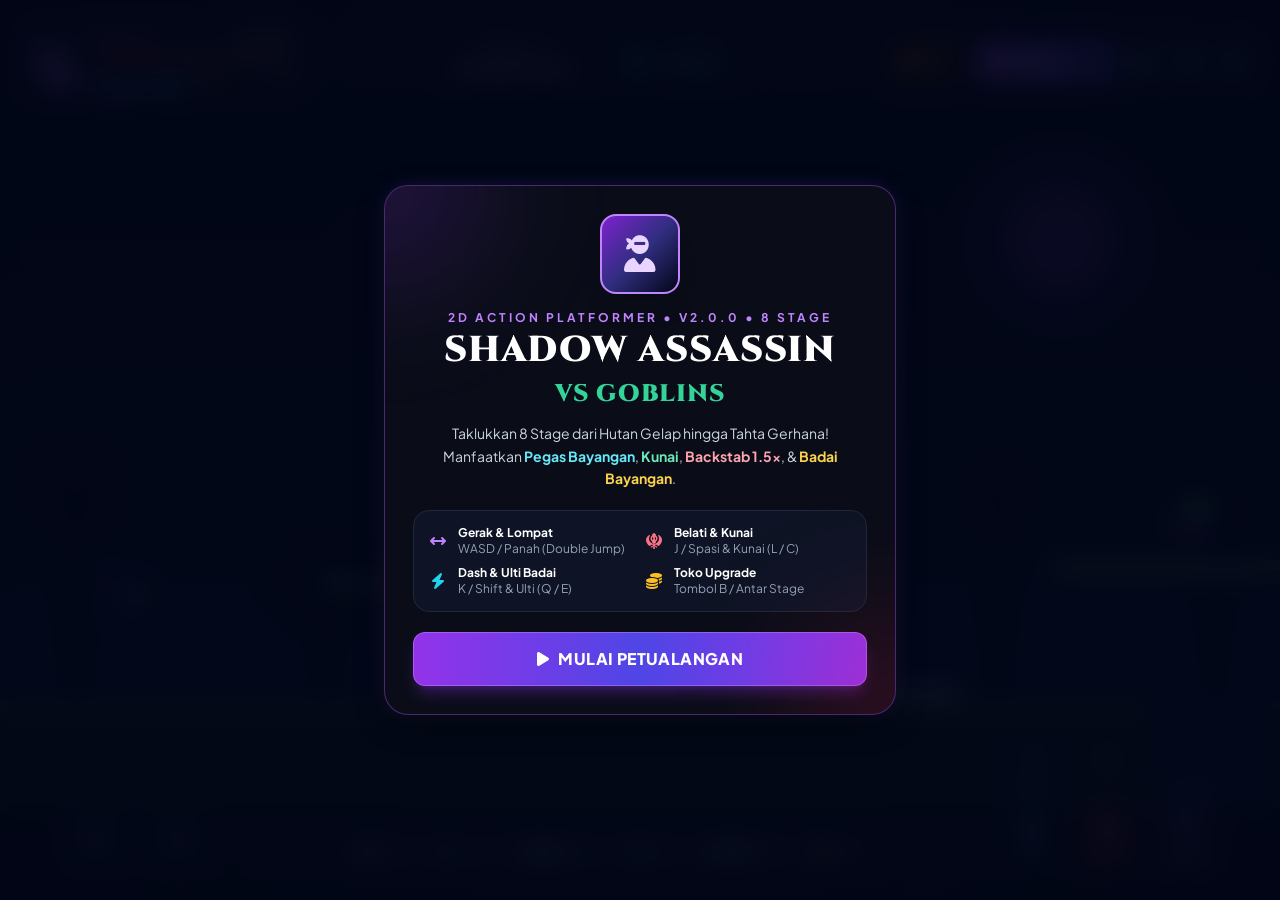
==== commit 47917257: "Release v2.0.0: 8 Stages (Babak III Gerhana Abadi), Badai Bayangan ULTI, Batu Pegas, Goblin Pengebom" ====
--- a/app/src/main/assets/www/index.html
+++ b/app/src/main/assets/www/index.html
@@ -25,6 +25,7 @@
             width: 100vw;
             display: flex;
             flex-direction: column;
+            touch-action: none;
         }
         .font-cinzel {
             font-family: 'Cinzel', serif;
@@ -39,6 +40,7 @@
             justify-content: center;
             background: radial-gradient(circle at center, #141829 0%, #06070c 100%);
             overflow: hidden;
+            touch-action: none;
         }
         canvas {
             display: block;
@@ -57,30 +59,59 @@
             background: rgba(12, 15, 26, 0.92);
         }
         .touch-btn {
-            background: rgba(15, 23, 42, 0.78);
-            border: 2px solid rgba(148, 163, 184, 0.4);
-            box-shadow: 0 4px 12px rgba(0, 0, 0, 0.5);
+            background: rgba(15, 23, 42, 0.82);
+            border: 2px solid rgba(148, 163, 184, 0.42);
+            box-shadow: 0 4px 10px rgba(0, 0, 0, 0.45);
             touch-action: none;
             -webkit-tap-highlight-color: transparent;
-        }
-        .touch-btn:active, .touch-btn.active {
-            transform: scale(0.92);
-            background: rgba(139, 92, 246, 0.5);
+            will-change: transform;
+            transform: translateZ(0);
+        }
+        .touch-btn * {
+            pointer-events: none;
+        }
+        .touch-btn[data-active="1"], .touch-btn.active {
+            transform: scale3d(0.92, 0.92, 1);
+            background: rgba(139, 92, 246, 0.55);
             border-color: #a855f7;
         }
         #touch-controls {
             left: max(clamp(26px, 5vw, 68px), env(safe-area-inset-left, 0px));
-            right: max(clamp(22px, 4vw, 56px), env(safe-area-inset-right, 0px));
+            right: max(clamp(26px, 5vw, 62px), env(safe-area-inset-right, 0px));
             bottom: max(clamp(16px, 3.8dvh, 30px), env(safe-area-inset-bottom, 0px));
+            touch-action: none;
         }
         #dpad-zone {
             touch-action: none;
             padding: 12px;
             margin: -12px;
         }
-        #t-dash.is-cooldown, #t-kunai.is-cooldown {
+        #t-dash[data-cooldown="1"], #t-kunai[data-cooldown="1"] {
             opacity: 0.62;
             border-color: rgba(100, 116, 139, 0.5);
+        }
+        #t-ulti[data-ready="0"] {
+            opacity: 0.62;
+            border-color: rgba(100, 116, 139, 0.45);
+        }
+        #t-ulti[data-ready="1"] {
+            opacity: 1;
+            border-color: #facc15;
+            background: rgba(126, 34, 206, 0.72);
+            box-shadow: 0 0 16px rgba(250, 204, 21, 0.55);
+        }
+        #t-jump .jump-pip {
+            width: 6px;
+            height: 6px;
+            border-radius: 9999px;
+            background: rgba(148, 163, 184, 0.35);
+            border: 1px solid rgba(216, 180, 254, 0.45);
+        }
+        #t-jump[data-jumps="2"] .jump-pip,
+        #t-jump[data-jumps="1"] .jump-pip:first-child {
+            background: #c084fc;
+            border-color: #f3e8ff;
+            box-shadow: 0 0 6px rgba(192, 132, 252, 0.9);
         }
         body.is-touch .pc-only {
             display: none !important;
@@ -98,13 +129,6 @@
             border-color: rgba(168, 85, 247, 0.7);
             box-shadow: 0 8px 20px rgba(139, 92, 246, 0.2);
         }
-        @keyframes pulseGlow {
-            0%, 100% { box-shadow: 0 0 12px rgba(250, 204, 21, 0.4); }
-            50% { box-shadow: 0 0 24px rgba(250, 204, 21, 0.85); }
-        }
-        .gold-pulse {
-            animation: pulseGlow 2s infinite;
-        }
         @media (max-height: 480px) {
             #hud {
                 padding: 0.45rem 0.65rem !important;
@@ -115,7 +139,7 @@
                 gap: 0.4rem !important;
             }
             .hud-card {
-                padding: 0.38rem 0.55rem !important;
+                padding: 0.36rem 0.55rem !important;
                 gap: 0.45rem !important;
                 border-radius: 0.65rem !important;
             }
@@ -127,8 +151,15 @@
                 font-size: 1.1rem !important;
             }
             #hud-stats-col {
-                min-width: 118px !important;
-                gap: 0.15rem !important;
+                min-width: 146px !important;
+                gap: 0.1rem !important;
+            }
+            #hud-stage-name {
+                font-size: 0.78rem !important;
+                white-space: nowrap !important;
+            }
+            #hud-enemy-count {
+                white-space: nowrap !important;
             }
             #hud-gold-pill {
                 padding: 0.25rem 0.5rem !important;
@@ -145,8 +176,8 @@
                 line-height: 1.25 !important;
             }
             #start-modal .modal-card {
-                padding: 0.48rem 0.95rem !important;
-                max-width: 44rem !important;
+                padding: 0.42rem 0.9rem !important;
+                max-width: 45rem !important;
             }
             #start-modal .modal-card > div.pointer-events-none {
                 display: none !important;
@@ -160,38 +191,41 @@
                 display: none !important;
             }
             #start-modal h1 {
-                font-size: 1.15rem !important;
-                line-height: 1.06 !important;
-                margin-bottom: 0.16rem !important;
+                font-size: 1.12rem !important;
+                line-height: 1.05 !important;
+                margin-bottom: 0.12rem !important;
             }
             #start-modal h1 span {
-                font-size: 0.82rem !important;
+                font-size: 0.8rem !important;
             }
             #start-modal .start-desc {
-                font-size: 0.65rem !important;
-                line-height: 1.2 !important;
-                margin-bottom: 0.28rem !important;
+                font-size: 0.63rem !important;
+                line-height: 1.18 !important;
+                margin-bottom: 0.22rem !important;
             }
             #start-modal .start-grid {
                 grid-template-columns: repeat(4, minmax(0, 1fr)) !important;
-                padding: 0.28rem 0.48rem !important;
-                gap: 0.32rem !important;
-                margin-bottom: 0.28rem !important;
-                font-size: 0.59rem !important;
-                line-height: 1.2 !important;
+                padding: 0.24rem 0.45rem !important;
+                gap: 0.3rem !important;
+                margin-bottom: 0.22rem !important;
+                font-size: 0.58rem !important;
+                line-height: 1.16 !important;
             }
             #stage-select-bar {
-                margin-bottom: 0.28rem !important;
-                padding: 0.24rem 0.42rem !important;
+                margin-bottom: 0.24rem !important;
+                padding: 0.2rem 0.38rem !important;
+            }
+            #stage-select-pills {
+                gap: 0.24rem !important;
             }
             #stage-select-pills button {
-                padding: 0.14rem 0.44rem !important;
-                font-size: 0.62rem !important;
+                padding: 0.12rem 0.38rem !important;
+                font-size: 0.58rem !important;
             }
             #btn-start-game, #btn-continue-stage {
-                padding-top: 0.36rem !important;
-                padding-bottom: 0.36rem !important;
-                font-size: 0.78rem !important;
+                padding-top: 0.34rem !important;
+                padding-bottom: 0.34rem !important;
+                font-size: 0.76rem !important;
             }
             #end-modal #end-icon-wrap {
                 width: 2rem !important;
@@ -346,13 +380,26 @@
                         <div id="hud-hp-bar" class="h-full bg-gradient-to-r from-rose-600 via-red-500 to-orange-400 rounded-full transition-all duration-150" style="width: 100%;"></div>
                     </div>
 
-                    <!-- Shadow Dash Cooldown -->
-                    <div class="flex justify-between items-center text-[11px] font-semibold mt-0.5">
-                        <span class="text-cyan-400 flex items-center gap-1"><i class="fa-solid fa-bolt"></i> DASH</span>
-                        <span id="hud-dash-text" class="text-cyan-300">SIAP</span>
-                    </div>
-                    <div class="w-full h-1.5 bg-slate-900/90 rounded-full overflow-hidden">
-                        <div id="hud-dash-bar" class="h-full bg-gradient-to-r from-purple-500 to-cyan-400 rounded-full transition-all duration-75" style="width: 100%;"></div>
+                    <!-- Shadow Dash & Badai Bayangan (Fury) -->
+                    <div class="grid grid-cols-2 gap-2.5 mt-0.5">
+                        <div>
+                            <div class="flex justify-between items-center gap-1.5 text-[10px] font-semibold">
+                                <span class="text-cyan-400 flex items-center gap-0.5"><i class="fa-solid fa-bolt"></i> DASH</span>
+                                <span id="hud-dash-text" class="text-cyan-300">SIAP</span>
+                            </div>
+                            <div class="w-full h-1.5 bg-slate-900/90 rounded-full overflow-hidden mt-0.5">
+                                <div id="hud-dash-bar" class="h-full bg-gradient-to-r from-purple-500 to-cyan-400 rounded-full" style="width: 100%;"></div>
+                            </div>
+                        </div>
+                        <div>
+                            <div class="flex justify-between items-center gap-1.5 text-[10px] font-semibold">
+                                <span class="text-amber-400 flex items-center gap-0.5"><i class="fa-solid fa-burst"></i> ULTI</span>
+                                <span id="hud-fury-text" class="text-amber-200">0%</span>
+                            </div>
+                            <div class="w-full h-1.5 bg-slate-900/90 rounded-full overflow-hidden mt-0.5">
+                                <div id="hud-fury-bar" class="h-full bg-gradient-to-r from-purple-500 via-amber-400 to-yellow-300 rounded-full" style="width: 0%;"></div>
+                            </div>
+                        </div>
                     </div>
                 </div>
             </div>
@@ -360,7 +407,7 @@
             <!-- Info Stage & Sisa Musuh -->
             <div class="hud-card glass-panel rounded-xl px-3.5 py-2 sm:px-5 sm:py-2.5 flex items-center gap-4 sm:gap-6 pointer-events-auto">
                 <div class="text-center">
-                    <div class="text-[10px] sm:text-xs uppercase tracking-wider text-purple-300 font-bold" id="hud-stage-num">STAGE 1 / 6</div>
+                    <div class="text-[10px] sm:text-xs uppercase tracking-wider text-purple-300 font-bold" id="hud-stage-num">STAGE 1 / 8</div>
                     <div class="text-xs sm:text-base font-extrabold text-white font-cinzel tracking-wide" id="hud-stage-name">Hutan Gelap</div>
                 </div>
                 <div class="h-8 w-[1px] bg-slate-700"></div>
@@ -379,7 +426,7 @@
             <div class="hud-card glass-panel rounded-xl p-2 sm:p-2.5 flex items-center gap-1.5 sm:gap-2.5 pointer-events-auto">
                 <!-- Gold Counter -->
                 <div id="hud-gold-pill" class="flex items-center gap-1.5 sm:gap-2 bg-amber-950/60 border border-amber-500/40 rounded-lg px-2.5 sm:px-3 py-1.5">
-                    <i class="fa-solid fa-coins text-amber-400 text-sm sm:text-lg animate-bounce"></i>
+                    <i class="fa-solid fa-coins text-amber-400 text-sm sm:text-lg"></i>
                     <div>
                         <div class="text-[9px] uppercase text-amber-300/80 font-bold leading-none">Emas</div>
                         <div id="hud-gold" class="text-xs sm:text-base font-extrabold text-amber-300 leading-tight">0</div>
@@ -411,8 +458,8 @@
             </div>
         </div>
 
-        <!-- BOSS HP BAR (Muncul di Stage 3 & Stage 6 saat dekat Boss) -->
-        <div id="boss-hud" class="hidden max-w-xl w-full mx-auto glass-panel rounded-xl px-4 py-2 border-rose-500/50 transition-all">
+        <!-- BOSS HP BAR (Muncul di Stage 3, 6 & 8 saat dekat Boss) -->
+        <div id="boss-hud" class="hidden max-w-xl w-full mx-auto glass-panel rounded-xl px-4 py-2 border-rose-500/50">
             <div class="flex justify-between items-center text-xs font-bold mb-1">
                 <span class="text-rose-400 font-cinzel tracking-wider flex items-center gap-1.5">
                     <i class="fa-solid fa-crown text-amber-400"></i> <span id="boss-name">RAJA GOBLIN GROMMASH</span>
@@ -420,7 +467,7 @@
                 <span id="boss-hp-text" class="text-rose-200">550 / 550</span>
             </div>
             <div class="w-full h-3.5 bg-slate-950 rounded-full overflow-hidden border border-rose-500/40 p-0.5">
-                <div id="boss-hp-bar" class="h-full bg-gradient-to-r from-rose-700 via-red-500 to-amber-500 rounded-full transition-all duration-100" style="width: 100%;"></div>
+                <div id="boss-hp-bar" class="h-full bg-gradient-to-r from-rose-700 via-red-500 to-amber-500 rounded-full" style="width: 100%;"></div>
             </div>
         </div>
     </div>
@@ -438,45 +485,57 @@
     <div id="touch-controls" class="absolute flex justify-between items-end pointer-events-none z-20">
         <!-- D-Pad Kiri & Kanan (Lebih ke tengah, aman dari gestur tepi Android, mendukung geser jari) -->
         <div id="dpad-zone" class="flex items-center gap-3.5 sm:gap-4 pointer-events-auto">
-            <button id="t-left" class="touch-btn w-15 h-15 sm:w-16 sm:h-16 min-w-[60px] min-h-[60px] rounded-2xl flex items-center justify-center text-white text-xl sm:text-2xl">
+            <button id="t-left" class="touch-btn w-16 h-16 min-w-[60px] min-h-[60px] rounded-2xl flex items-center justify-center text-white text-xl sm:text-2xl">
                 <i class="fa-solid fa-chevron-left"></i>
             </button>
-            <button id="t-right" class="touch-btn w-15 h-15 sm:w-16 sm:h-16 min-w-[60px] min-h-[60px] rounded-2xl flex items-center justify-center text-white text-xl sm:text-2xl">
+            <button id="t-right" class="touch-btn w-16 h-16 min-w-[60px] min-h-[60px] rounded-2xl flex items-center justify-center text-white text-xl sm:text-2xl">
                 <i class="fa-solid fa-chevron-right"></i>
             </button>
         </div>
 
         <!-- Petunjuk Keyboard (Desktop) -->
-        <div class="pc-only hidden lg:flex items-center gap-3 glass-panel px-4 py-2 rounded-xl text-xs text-slate-300 pointer-events-auto">
+        <div class="pc-only hidden lg:flex items-center gap-2.5 glass-panel px-3.5 py-2 rounded-xl text-xs text-slate-300 pointer-events-auto">
             <span><kbd class="bg-slate-800 px-1.5 py-0.5 rounded border border-slate-600 text-white font-bold">A/D</kbd> Gerak</span>
-            <span><kbd class="bg-slate-800 px-1.5 py-0.5 rounded border border-slate-600 text-white font-bold">W</kbd> Lompat (2x)</span>
+            <span><kbd class="bg-slate-800 px-1.5 py-0.5 rounded border border-slate-600 text-white font-bold">W</kbd> Lompat</span>
             <span><kbd class="bg-slate-800 px-1.5 py-0.5 rounded border border-slate-600 text-white font-bold">J/Spasi</kbd> Tebas</span>
             <span><kbd class="bg-slate-800 px-1.5 py-0.5 rounded border border-slate-600 text-white font-bold">L/C</kbd> Kunai</span>
             <span><kbd class="bg-slate-800 px-1.5 py-0.5 rounded border border-slate-600 text-white font-bold">K/Shift</kbd> Dash</span>
+            <span><kbd class="bg-slate-800 px-1.5 py-0.5 rounded border border-slate-600 text-amber-300 font-bold">Q/E</kbd> Ulti</span>
         </div>
 
-        <!-- Tombol Aksi Kanan (Ergonomic 2x2 Thumb Cluster: Kunai + Dash, Serang, Lompat) -->
+        <!-- Tombol Aksi Kanan (Cluster Ergonomis Bebas Lag: Kunai/Dash, Ulti/Serang, Lompat + Pip Double Jump) -->
         <div class="flex items-end gap-3 sm:gap-3.5 pointer-events-auto">
-            <div class="flex flex-col items-center gap-2 mb-2">
-                <button id="t-kunai" class="touch-btn relative overflow-hidden w-12 h-12 sm:w-14 sm:h-14 rounded-2xl flex flex-col items-center justify-center text-emerald-300 border-emerald-500/45">
+            <div class="flex flex-col items-center gap-2 mb-1">
+                <button id="t-kunai" data-cooldown="0" class="touch-btn relative overflow-hidden w-12 h-12 sm:w-14 sm:h-14 rounded-2xl flex flex-col items-center justify-center text-emerald-300 border-emerald-500/45">
                     <i class="fa-solid fa-location-arrow text-sm sm:text-base relative z-10"></i>
                     <span class="text-[8px] font-bold tracking-tighter mt-0.5 relative z-10">KUNAI</span>
                     <div id="t-kunai-fill" class="absolute bottom-0 inset-x-0 bg-emerald-500/25 pointer-events-none" style="height: 0%;"></div>
-                    <span id="t-kunai-cd" class="hidden absolute inset-0 bg-slate-950/75 flex items-center justify-center text-[11px] font-extrabold text-emerald-200 z-20"></span>
+                    <span id="t-kunai-cd" style="display:none;" class="absolute inset-0 bg-slate-950/75 flex items-center justify-center text-[11px] font-extrabold text-emerald-200 z-20"></span>
                 </button>
-                <button id="t-dash" class="touch-btn relative overflow-hidden w-14 h-14 sm:w-15 sm:h-15 rounded-2xl flex flex-col items-center justify-center text-cyan-300 border-cyan-500/40">
+                <button id="t-dash" data-cooldown="0" class="touch-btn relative overflow-hidden w-14 h-14 sm:w-15 sm:h-15 rounded-2xl flex flex-col items-center justify-center text-cyan-300 border-cyan-500/40">
                     <i class="fa-solid fa-bolt text-lg sm:text-xl relative z-10"></i>
                     <span class="text-[9px] font-bold tracking-tighter mt-0.5 relative z-10">DASH</span>
                     <div id="t-dash-fill" class="absolute bottom-0 inset-x-0 bg-cyan-500/25 pointer-events-none" style="height: 0%;"></div>
-                    <span id="t-dash-cd" class="hidden absolute inset-0 bg-slate-950/70 flex items-center justify-center text-xs font-extrabold text-cyan-200 z-20"></span>
+                    <span id="t-dash-cd" style="display:none;" class="absolute inset-0 bg-slate-950/70 flex items-center justify-center text-xs font-extrabold text-cyan-200 z-20"></span>
                 </button>
             </div>
-            <button id="t-attack" class="touch-btn w-16 h-16 sm:w-18 sm:h-18 min-w-[66px] min-h-[66px] rounded-2xl flex flex-col items-center justify-center text-rose-400 border-rose-500/50 bg-rose-950/40">
-                <i class="fa-solid fa-khanda text-xl sm:text-2xl"></i>
-                <span class="text-[10px] font-bold tracking-tighter mt-0.5">SERANG</span>
-            </button>
-            <button id="t-jump" class="touch-btn mb-2.5 w-15 h-15 sm:w-16 sm:h-16 min-w-[60px] min-h-[60px] rounded-2xl flex flex-col items-center justify-center text-purple-300 border-purple-500/40">
-                <i class="fa-solid fa-arrow-up text-lg sm:text-xl"></i>
+            <div class="flex flex-col items-center gap-2">
+                <button id="t-ulti" data-ready="0" class="touch-btn relative overflow-hidden w-12 h-12 sm:w-14 sm:h-14 rounded-2xl flex flex-col items-center justify-center text-amber-300 border-amber-500/45">
+                    <i class="fa-solid fa-burst text-sm sm:text-base relative z-10"></i>
+                    <span class="text-[8px] font-bold tracking-tighter mt-0.5 relative z-10">ULTI</span>
+                    <div id="t-ulti-fill" class="absolute bottom-0 inset-x-0 bg-amber-400/25 pointer-events-none" style="height: 0%;"></div>
+                </button>
+                <button id="t-attack" class="touch-btn w-16 h-16 min-w-[66px] min-h-[66px] rounded-2xl flex flex-col items-center justify-center text-rose-400 border-rose-500/50 bg-rose-950/40">
+                    <i class="fa-solid fa-khanda text-xl sm:text-2xl"></i>
+                    <span class="text-[10px] font-bold tracking-tighter mt-0.5">SERANG</span>
+                </button>
+            </div>
+            <button id="t-jump" data-jumps="2" class="touch-btn w-16 h-16 min-w-[64px] min-h-[64px] rounded-2xl flex flex-col items-center justify-center text-purple-300 border-purple-500/45">
+                <div class="flex items-center gap-1 mb-0.5">
+                    <span class="jump-pip"></span>
+                    <span class="jump-pip"></span>
+                </div>
+                <i class="fa-solid fa-arrow-up text-lg sm:text-xl leading-none"></i>
                 <span class="text-[9px] font-bold tracking-tighter mt-0.5">LOMPAT</span>
             </button>
         </div>
@@ -492,32 +551,32 @@
                 <i class="fa-solid fa-user-ninja text-2xl sm:text-4xl text-purple-200"></i>
             </div>
 
-            <div class="text-[10px] sm:text-xs font-bold uppercase tracking-[0.25em] text-purple-400 mb-0.5 sm:mb-1">2D Action Platformer • 6 Stage</div>
+            <div class="text-[10px] sm:text-xs font-bold uppercase tracking-[0.25em] text-purple-400 mb-0.5 sm:mb-1">2D Action Platformer • v2.0.0 • 8 Stage</div>
             <h1 class="text-xl sm:text-4xl font-black text-white font-cinzel tracking-wide mb-2 sm:mb-3">SHADOW ASSASSIN<br><span class="text-emerald-400 text-base sm:text-2xl">VS GOBLINS</span></h1>
             <p class="start-desc text-slate-300 text-[11px] sm:text-sm leading-snug sm:leading-relaxed mb-3 sm:mb-5">
-                Tumpas pasukan Goblin dari Hutan Gelap hingga Puncak Fajar! Manfaatkan <strong class="text-cyan-300">Shadow Dash</strong>, <strong class="text-emerald-300">Kunai Bayangan</strong>, dan <strong class="text-rose-300">Serangan Belakang (Crit 1.5x)</strong> untuk membebaskan matahari.
+                Taklukkan 8 Stage dari Hutan Gelap hingga Tahta Gerhana! Manfaatkan <strong class="text-cyan-300">Pegas Bayangan</strong>, <strong class="text-emerald-300">Kunai</strong>, <strong class="text-rose-300">Backstab 1.5x</strong>, &amp; <strong class="text-amber-300">Badai Bayangan</strong>.
             </p>
 
             <div class="start-grid grid grid-cols-2 gap-2 text-left bg-slate-900/80 p-2.5 sm:p-3.5 rounded-xl sm:rounded-2xl border border-slate-800 mb-3 sm:mb-5 text-[11px] sm:text-xs">
                 <div class="flex items-center gap-2.5">
                     <i class="fa-solid fa-arrows-left-right text-purple-400 text-base w-5 text-center"></i>
                     <div>
-                        <div class="font-bold text-white">Gerak & Lompat</div>
+                        <div class="font-bold text-white">Gerak &amp; Lompat</div>
                         <div class="text-slate-400">WASD / Panah (Double Jump)</div>
                     </div>
                 </div>
                 <div class="flex items-center gap-2.5">
                     <i class="fa-solid fa-khanda text-rose-400 text-base w-5 text-center"></i>
                     <div>
-                        <div class="font-bold text-white">Belati & Kunai</div>
-                        <div class="text-slate-400">J / Spasi & Kunai (L / C)</div>
+                        <div class="font-bold text-white">Belati &amp; Kunai</div>
+                        <div class="text-slate-400">J / Spasi &amp; Kunai (L / C)</div>
                     </div>
                 </div>
                 <div class="flex items-center gap-2.5">
                     <i class="fa-solid fa-bolt text-cyan-400 text-base w-5 text-center"></i>
                     <div>
-                        <div class="font-bold text-white">Shadow Dash</div>
-                        <div class="text-slate-400">K / X / Shift (Kebal Sesaat)</div>
+                        <div class="font-bold text-white">Dash &amp; Ulti Badai</div>
+                        <div class="text-slate-400">K / Shift &amp; Ulti (Q / E)</div>
                     </div>
                 </div>
                 <div class="flex items-center gap-2.5">
@@ -536,10 +595,10 @@
             </div>
 
             <div class="flex flex-col sm:flex-row gap-2">
-                <button id="btn-continue-stage" class="hidden flex-1 py-3 sm:py-3.5 rounded-xl bg-gradient-to-r from-emerald-600 to-teal-600 hover:from-emerald-500 hover:to-teal-500 text-white font-extrabold text-sm sm:text-base tracking-wide shadow-lg shadow-emerald-600/30 border border-emerald-400/50 transition transform active:scale-95">
+                <button id="btn-continue-stage" class="hidden flex-1 py-3 sm:py-3.5 rounded-xl bg-gradient-to-r from-emerald-600 to-teal-600 hover:from-emerald-500 hover:to-teal-500 text-white font-extrabold text-sm sm:text-base tracking-wide shadow-lg shadow-emerald-600/30 border border-emerald-400/50 transition active:scale-95">
                     <i class="fa-solid fa-forward mr-1.5"></i> LANJUT STAGE <span id="continue-stage-num">2</span>
                 </button>
-                <button id="btn-start-game" class="flex-1 py-3 sm:py-3.5 rounded-xl bg-gradient-to-r from-purple-600 via-indigo-600 to-purple-600 hover:from-purple-500 hover:to-indigo-500 text-white font-extrabold text-sm sm:text-base tracking-wide shadow-lg shadow-purple-600/30 border border-purple-400/50 transition transform active:scale-95">
+                <button id="btn-start-game" class="flex-1 py-3 sm:py-3.5 rounded-xl bg-gradient-to-r from-purple-600 via-indigo-600 to-purple-600 hover:from-purple-500 hover:to-indigo-500 text-white font-extrabold text-sm sm:text-base tracking-wide shadow-lg shadow-purple-600/30 border border-purple-400/50 transition active:scale-95">
                     <i class="fa-solid fa-play mr-1.5"></i> MULAI PETUALANGAN
                 </button>
             </div>
@@ -584,7 +643,7 @@
                                 <h3 class="font-bold text-white text-sm sm:text-base">Belati Bayangan</h3>
                                 <span id="lvl-atk" class="text-[11px] font-bold bg-rose-950 text-rose-300 px-2 py-0.5 rounded border border-rose-500/30">Lv.1</span>
                             </div>
-                            <p class="text-xs text-slate-400 mt-1">Meningkatkan Damage tebasan (+8 DMG) dan serangan Shadow Dash.</p>
+                            <p class="text-xs text-slate-400 mt-1">Tambah Damage (+8), Kunai, &amp; buka Sabit Bayangan Combo-3 di Lv.3+.</p>
                             <div id="stat-atk" class="text-xs font-bold text-rose-300 mt-1.5">Damage Saat Ini: 25</div>
                         </div>
                     </div>
@@ -779,6 +838,15 @@
         }
     }
 
+    attachCleanup(osc, gain) {
+        osc.onended = () => {
+            try {
+                osc.disconnect();
+                gain.disconnect();
+            } catch (e) {}
+        };
+    }
+
     play(type) {
         if (this.muted || !this.ctx) return;
         const now = this.ctx.currentTime;
@@ -795,6 +863,7 @@
                 gain.gain.exponentialRampToValueAtTime(0.01, now + 0.11);
                 osc.connect(gain);
                 gain.connect(this.ctx.destination);
+                this.attachCleanup(osc, gain);
                 osc.start(now);
                 osc.stop(now + 0.11);
             } else if (type === 'hit') {
@@ -808,6 +877,7 @@
                 gain.gain.exponentialRampToValueAtTime(0.01, now + 0.12);
                 osc.connect(gain);
                 gain.connect(this.ctx.destination);
+                this.attachCleanup(osc, gain);
                 osc.start(now);
                 osc.stop(now + 0.12);
             } else if (type === 'jump') {
@@ -820,8 +890,22 @@
                 gain.gain.exponentialRampToValueAtTime(0.01, now + 0.14);
                 osc.connect(gain);
                 gain.connect(this.ctx.destination);
+                this.attachCleanup(osc, gain);
                 osc.start(now);
                 osc.stop(now + 0.14);
+            } else if (type === 'spring') {
+                const osc = this.ctx.createOscillator();
+                const gain = this.ctx.createGain();
+                osc.type = 'triangle';
+                osc.frequency.setValueAtTime(260, now);
+                osc.frequency.exponentialRampToValueAtTime(860, now + 0.18);
+                gain.gain.setValueAtTime(0.22, now);
+                gain.gain.exponentialRampToValueAtTime(0.01, now + 0.19);
+                osc.connect(gain);
+                gain.connect(this.ctx.destination);
+                this.attachCleanup(osc, gain);
+                osc.start(now);
+                osc.stop(now + 0.19);
             } else if (type === 'dash') {
                 const osc = this.ctx.createOscillator();
                 const gain = this.ctx.createGain();
@@ -832,6 +916,7 @@
                 gain.gain.exponentialRampToValueAtTime(0.01, now + 0.2);
                 osc.connect(gain);
                 gain.connect(this.ctx.destination);
+                this.attachCleanup(osc, gain);
                 osc.start(now);
                 osc.stop(now + 0.2);
             } else if (type === 'coin') {
@@ -844,6 +929,7 @@
                 gain.gain.exponentialRampToValueAtTime(0.01, now + 0.22);
                 osc.connect(gain);
                 gain.connect(this.ctx.destination);
+                this.attachCleanup(osc, gain);
                 osc.start(now);
                 osc.stop(now + 0.22);
             } else if (type === 'hurt') {
@@ -856,8 +942,37 @@
                 gain.gain.exponentialRampToValueAtTime(0.01, now + 0.18);
                 osc.connect(gain);
                 gain.connect(this.ctx.destination);
+                this.attachCleanup(osc, gain);
                 osc.start(now);
                 osc.stop(now + 0.18);
+            } else if (type === 'bomb') {
+                const osc = this.ctx.createOscillator();
+                const gain = this.ctx.createGain();
+                osc.type = 'sawtooth';
+                osc.frequency.setValueAtTime(160, now);
+                osc.frequency.exponentialRampToValueAtTime(34, now + 0.28);
+                gain.gain.setValueAtTime(0.28, now);
+                gain.gain.exponentialRampToValueAtTime(0.01, now + 0.28);
+                osc.connect(gain);
+                gain.connect(this.ctx.destination);
+                this.attachCleanup(osc, gain);
+                osc.start(now);
+                osc.stop(now + 0.28);
+            } else if (type === 'ultimate') {
+                [220, 329.63, 440, 659.25, 880].forEach((freq, i) => {
+                    const osc = this.ctx.createOscillator();
+                    const gain = this.ctx.createGain();
+                    osc.type = i % 2 === 0 ? 'sawtooth' : 'triangle';
+                    osc.frequency.setValueAtTime(freq, now + i * 0.035);
+                    osc.frequency.exponentialRampToValueAtTime(freq * 1.4, now + i * 0.035 + 0.28);
+                    gain.gain.setValueAtTime(0.16, now + i * 0.035);
+                    gain.gain.exponentialRampToValueAtTime(0.008, now + i * 0.035 + 0.34);
+                    osc.connect(gain);
+                    gain.connect(this.ctx.destination);
+                    this.attachCleanup(osc, gain);
+                    osc.start(now + i * 0.035);
+                    osc.stop(now + i * 0.035 + 0.34);
+                });
             } else if (type === 'portal') {
                 [440, 554.37, 659.25, 880].forEach((freq, i) => {
                     const osc = this.ctx.createOscillator();
@@ -868,6 +983,7 @@
                     gain.gain.exponentialRampToValueAtTime(0.008, now + i * 0.08 + 0.35);
                     osc.connect(gain);
                     gain.connect(this.ctx.destination);
+                    this.attachCleanup(osc, gain);
                     osc.start(now + i * 0.08);
                     osc.stop(now + i * 0.08 + 0.35);
                 });
@@ -881,6 +997,7 @@
                     gain.gain.exponentialRampToValueAtTime(0.01, now + i * 0.06 + 0.25);
                     osc.connect(gain);
                     gain.connect(this.ctx.destination);
+                    this.attachCleanup(osc, gain);
                     osc.start(now + i * 0.06);
                     osc.stop(now + i * 0.06 + 0.25);
                 });
@@ -894,6 +1011,7 @@
                 gain.gain.exponentialRampToValueAtTime(0.01, now + 0.12);
                 osc.connect(gain);
                 gain.connect(this.ctx.destination);
+                this.attachCleanup(osc, gain);
                 osc.start(now);
                 osc.stop(now + 0.12);
             } else if (type === 'kunai') {
@@ -906,6 +1024,7 @@
                 gain.gain.exponentialRampToValueAtTime(0.01, now + 0.08);
                 osc.connect(gain);
                 gain.connect(this.ctx.destination);
+                this.attachCleanup(osc, gain);
                 osc.start(now);
                 osc.stop(now + 0.08);
             } else if (type === 'parry') {
@@ -918,6 +1037,7 @@
                 gain.gain.exponentialRampToValueAtTime(0.01, now + 0.14);
                 osc.connect(gain);
                 gain.connect(this.ctx.destination);
+                this.attachCleanup(osc, gain);
                 osc.start(now);
                 osc.stop(now + 0.14);
             } else if (type === 'slam') {
@@ -930,6 +1050,7 @@
                 gain.gain.exponentialRampToValueAtTime(0.01, now + 0.28);
                 osc.connect(gain);
                 gain.connect(this.ctx.destination);
+                this.attachCleanup(osc, gain);
                 osc.start(now);
                 osc.stop(now + 0.28);
             } else if (type === 'checkpoint') {
@@ -942,6 +1063,7 @@
                     gain.gain.exponentialRampToValueAtTime(0.008, now + i * 0.07 + 0.28);
                     osc.connect(gain);
                     gain.connect(this.ctx.destination);
+                    this.attachCleanup(osc, gain);
                     osc.start(now + i * 0.07);
                     osc.stop(now + i * 0.07 + 0.28);
                 });
@@ -955,6 +1077,7 @@
                     gain.gain.exponentialRampToValueAtTime(0.008, now + i * 0.06 + 0.26);
                     osc.connect(gain);
                     gain.connect(this.ctx.destination);
+                    this.attachCleanup(osc, gain);
                     osc.start(now + i * 0.06);
                     osc.stop(now + i * 0.06 + 0.26);
                 });
@@ -968,6 +1091,7 @@
                     gain.gain.exponentialRampToValueAtTime(0.008, now + i * 0.07 + 0.32);
                     osc.connect(gain);
                     gain.connect(this.ctx.destination);
+                    this.attachCleanup(osc, gain);
                     osc.start(now + i * 0.07);
                     osc.stop(now + i * 0.07 + 0.32);
                 });
@@ -992,6 +1116,7 @@
                     gain.gain.exponentialRampToValueAtTime(0.004, now + n.t + n.d);
                     osc.connect(gain);
                     gain.connect(this.ctx.destination);
+                    this.attachCleanup(osc, gain);
                     osc.start(now + n.t);
                     osc.stop(now + n.t + n.d);
                 });
@@ -1013,9 +1138,11 @@
             [110.00, 164.81, 220.00, 130.81, 116.54, 174.61, 233.08, 164.81],
             [146.83, 220.00, 207.65, 174.61, 130.81, 196.00, 207.65, 164.81],
             [123.47, 185.00, 196.00, 146.83, 123.47, 164.81, 220.00, 185.00],
-            [110.00, 164.81, 220.00, 246.94, 130.81, 196.00, 233.08, 293.66]
+            [110.00, 164.81, 220.00, 246.94, 130.81, 196.00, 233.08, 293.66],
+            [116.54, 174.61, 207.65, 261.63, 123.47, 185.00, 233.08, 277.18],
+            [98.00, 146.83, 207.65, 293.66, 110.00, 164.81, 233.08, 329.63]
         ];
-        const intervalByStage = [320, 280, 240, 270, 250, 225];
+        const intervalByStage = [320, 280, 240, 270, 250, 235, 225, 210];
         const intervalMs = intervalByStage[stageIdx] || 280;
 
         this.bgmTimer = setInterval(() => {
@@ -1027,7 +1154,7 @@
                 const now = this.ctx.currentTime;
                 const osc = this.ctx.createOscillator();
                 const gain = this.ctx.createGain();
-                const isBossStage = this.bgmStage === 2 || this.bgmStage === 5;
+                const isBossStage = this.bgmStage === 2 || this.bgmStage === 5 || this.bgmStage === 7;
                 osc.type = isBossStage ? 'sawtooth' : 'triangle';
                 osc.frequency.setValueAtTime(freq, now);
                 gain.gain.setValueAtTime(0.001, now);
@@ -1035,6 +1162,7 @@
                 gain.gain.exponentialRampToValueAtTime(0.001, now + intervalMs / 1000 * 0.9);
                 osc.connect(gain);
                 gain.connect(this.ctx.destination);
+                this.attachCleanup(osc, gain);
                 osc.start(now);
                 osc.stop(now + intervalMs / 1000 * 0.92);
                 this.bgmStep++;
@@ -1077,7 +1205,7 @@
 canvas.width = VIEW_WIDTH;
 canvas.height = VIEW_HEIGHT;
 
-// --- 3. DATA 6 STAGE PETUALANGAN PENUH ---
+// --- 3. DATA 8 STAGE PETUALANGAN PENUH ---
 const STAGES = [
     {
         id: 1,
@@ -1377,9 +1505,9 @@
         id: 6,
         name: "Puncak Fajar",
         subtitle: "STAGE 6 - PUNCAK GUNUNG FAJAR",
-        desc: "Pertarungan terakhir! Tumbangkan Kaisar Goblin Kraven untuk membebaskan sinar matahari!",
-        storyTitle: "FAJAR KEMENANGAN",
-        storyNote: "Kegelapan akhirnya sirna dari tanah ini.",
+        desc: "Tumbangkan Kaisar Goblin Kraven untuk membuka gerbang menuju Babak III: Gerhana Abadi!",
+        storyTitle: "BABAK III • GERHANA ABADI",
+        storyNote: "Kaisar Kraven tumbang, namun segel Gerhana Abadi terbuka! Overlord Goblin Malakor menyembunyikan inti matahari di balik Jembatan Magma.",
         worldWidth: 4300,
         skyTop: "#1a0a1e",
         skyBottom: "#4a1936",
@@ -1427,10 +1555,135 @@
         ],
         portalX: 4110,
         portalY: 510
+    },
+    {
+        id: 7,
+        name: "Jembatan Magma",
+        subtitle: "STAGE 7 - JEMBATAN KAWAH MAGMA",
+        desc: "Gunakan Batu Pegas Bayangan untuk melambung & tangkis bom Goblin Pengebom!",
+        storyTitle: "TAHTA GERHANA MENANTI",
+        storyNote: "Kawah magma berhasil diseberangi! Di puncak Tahta Gerhana, Overlord Malakor menunggu dengan energi gerhana penuh.",
+        worldWidth: 4700,
+        skyTop: "#140404",
+        skyBottom: "#3d0c0c",
+        groundColor: "#241111",
+        groundTop: "#dc2626",
+        platColor: "#361818",
+        platTop: "#f97316",
+        ambientColor: "#fb7185",
+        platforms: [
+            { x: 0, y: 610, w: 940, h: 140, type: 'ground' },
+            { x: 1380, y: 610, w: 740, h: 140, type: 'ground' },
+            { x: 2300, y: 610, w: 900, h: 140, type: 'ground' },
+            { x: 3580, y: 610, w: 1140, h: 140, type: 'ground' },
+            // Platform Statis & Jembatan Bergerak Magma
+            { x: 300, y: 475, w: 210, h: 24, type: 'plat' },
+            { x: 560, y: 360, w: 240, h: 24, type: 'plat' },
+            { x: 1080, y: 515, w: 170, h: 24, type: 'moving', moveX: 115, moveY: 0, speed: 0.026, phase: 0 },
+            { x: 1500, y: 465, w: 220, h: 24, type: 'plat' },
+            { x: 1760, y: 360, w: 220, h: 24, type: 'plat' },
+            { x: 1990, y: 475, w: 240, h: 24, type: 'plat' },
+            { x: 2520, y: 465, w: 220, h: 24, type: 'plat' },
+            { x: 2800, y: 350, w: 240, h: 24, type: 'plat' },
+            { x: 3320, y: 505, w: 170, h: 24, type: 'moving', moveX: 90, moveY: -35, speed: 0.025, phase: 1.0 },
+            { x: 3740, y: 465, w: 230, h: 24, type: 'plat' },
+            { x: 4030, y: 365, w: 220, h: 24, type: 'plat' }
+        ],
+        springs: [
+            { x: 640, y: 590, w: 90, h: 20 },
+            { x: 2860, y: 590, w: 90, h: 20 }
+        ],
+        spikes: [
+            { x: 440, y: 590, w: 100, h: 20 },
+            { x: 1620, y: 590, w: 110, h: 20 },
+            { x: 2660, y: 590, w: 100, h: 20 },
+            { x: 3920, y: 590, w: 110, h: 20 }
+        ],
+        checkpoints: [
+            { x: 2400, y: 610 }
+        ],
+        chests: [
+            { x: 680, y: 360 },
+            { x: 2920, y: 350 }
+        ],
+        enemies: [
+            { type: 'club', x: 350, y: 550 },
+            { type: 'bomber', x: 670, y: 300 },
+            { type: 'ninja', x: 1470, y: 550 },
+            { type: 'bomber', x: 1840, y: 300 },
+            { type: 'brute', x: 1920, y: 540 },
+            { type: 'archer', x: 2080, y: 415 },
+            { type: 'shaman', x: 2610, y: 405 },
+            { type: 'bomber', x: 3040, y: 550 },
+            { type: 'brute', x: 3740, y: 540 },
+            { type: 'ninja', x: 4120, y: 305 },
+            { type: 'shaman', x: 4220, y: 550 }
+        ],
+        portalX: 4520,
+        portalY: 510
+    },
+    {
+        id: 8,
+        name: "Tahta Gerhana",
+        subtitle: "STAGE 8 - TAHTA GERHANA ABADI",
+        desc: "Pertarungan puncak! Tumbangkan Overlord Goblin Malakor untuk membebaskan fajar sejati!",
+        storyTitle: "FAJAR KEMENANGAN",
+        storyNote: "Gerhana abadi telah runtuh dan kedamaian sejati menyinari negeri ini.",
+        worldWidth: 4500,
+        skyTop: "#050312",
+        skyBottom: "#2e1042",
+        groundColor: "#140d21",
+        groundTop: "#c084fc",
+        platColor: "#231538",
+        platTop: "#f59e0b",
+        ambientColor: "#fde047",
+        platforms: [
+            { x: 0, y: 610, w: 880, h: 140, type: 'ground' },
+            { x: 1280, y: 610, w: 680, h: 140, type: 'ground' },
+            { x: 2140, y: 610, w: 2380, h: 140, type: 'ground' },
+            // Platform Menuju Tahta & Arena Overlord Malakor
+            { x: 280, y: 475, w: 220, h: 24, type: 'plat' },
+            { x: 560, y: 365, w: 230, h: 24, type: 'plat' },
+            { x: 1000, y: 510, w: 170, h: 24, type: 'moving', moveX: 105, moveY: 0, speed: 0.028, phase: 0 },
+            { x: 1420, y: 465, w: 220, h: 24, type: 'plat' },
+            { x: 1620, y: 350, w: 240, h: 24, type: 'plat' },
+            { x: 1860, y: 470, w: 220, h: 24, type: 'plat' },
+            { x: 2740, y: 440, w: 240, h: 24, type: 'plat' },
+            { x: 3200, y: 355, w: 260, h: 24, type: 'plat' },
+            { x: 3660, y: 440, w: 240, h: 24, type: 'plat' }
+        ],
+        springs: [
+            { x: 2560, y: 590, w: 90, h: 20 },
+            { x: 3960, y: 590, w: 90, h: 20 }
+        ],
+        spikes: [
+            { x: 470, y: 590, w: 90, h: 20 },
+            { x: 1520, y: 590, w: 100, h: 20 }
+        ],
+        checkpoints: [
+            { x: 2260, y: 610 }
+        ],
+        chests: [
+            { x: 1740, y: 350 },
+            { x: 3330, y: 355 }
+        ],
+        enemies: [
+            { type: 'bomber', x: 640, y: 305 },
+            { type: 'ninja', x: 680, y: 550 },
+            { type: 'brute', x: 1380, y: 540 },
+            { type: 'shaman', x: 1720, y: 290 },
+            { type: 'bomber', x: 1940, y: 410 },
+            { type: 'ninja', x: 2820, y: 380 },
+            { type: 'brute', x: 2940, y: 540 },
+            { type: 'shaman', x: 3740, y: 380 },
+            { type: 'overlord_boss', x: 3650, y: 480 }
+        ],
+        portalX: 4320,
+        portalY: 510
     }
 ];
 
-// Cache posisi awal platform bergerak & sky gradient per stage
+// Cache posisi awal platform bergerak, pegas & sky gradient per stage
 STAGES.forEach(st => {
     st.platforms.forEach(p => {
         p._baseX = p.x;
@@ -1438,6 +1691,11 @@
         p.dx = 0;
         p.dy = 0;
     });
+    if (st.springs) {
+        st.springs.forEach(sp => {
+            sp._bounce = 0;
+        });
+    }
 });
 
 const skyGradientCache = STAGES.map(s => {
@@ -1495,6 +1753,7 @@
             damageTaken: game.damageTaken,
             elapsedFrames: game.elapsedFrames,
             maxCombo: game.maxCombo,
+            fury: player ? Math.round(player.fury) : 0,
             upgrades: { ...game.upgrades }
         };
         localStorage.setItem('shadow_assassin_progress_v1', JSON.stringify(payload));
@@ -1562,8 +1821,11 @@
     jumpPressed: false,
     attackPressed: false,
     dashPressed: false,
-    kunaiPressed: false
+    kunaiPressed: false,
+    ultiPressed: false
 };
+
+const inputResetHooks = [];
 
 function resetInputKeys() {
     keys.left = false;
@@ -1572,7 +1834,13 @@
     keys.attackPressed = false;
     keys.dashPressed = false;
     keys.kunaiPressed = false;
-    document.querySelectorAll('.touch-btn.active').forEach(b => b.classList.remove('active'));
+    keys.ultiPressed = false;
+    for (let i = 0; i < inputResetHooks.length; i++) {
+        inputResetHooks[i]();
+    }
+    document.querySelectorAll('.touch-btn[data-active="1"]').forEach(b => {
+        b.dataset.active = '0';
+    });
 }
 
 // Entitas Game
@@ -1620,13 +1888,16 @@
         // Statistik berdasarkan Upgrade
         this.recalcStats(true);
 
-        // Combat & Animasi
+        // Combat, Fury Ultimate & Animasi
         this.attackTimer = 0;
         this.attackCooldown = 0;
         this.kunaiTimer = 0;
         this.kunaiCooldown = 0;
         this.comboStep = 0;
         this.comboResetTimer = 0;
+        this.fury = 0;
+        this.maxFury = 100;
+        this.ultiTimer = 0;
 
         // Shadow Dash
         this.dashTimer = 0;
@@ -1654,6 +1925,17 @@
         this.kunaiMaxCooldown = Math.max(28, 50 - (game.upgrades.spdLevel - 1) * 4);
     }
 
+    addFury(amount) {
+        if (this.fury >= this.maxFury) return;
+        const prev = this.fury;
+        this.fury = Math.min(this.maxFury, this.fury + amount);
+        if (prev < 100 && this.fury >= 100) {
+            sfx.play('checkpoint');
+            addFloatingText("ULTI SIAP! [Q]", this.x + this.w / 2, this.y - 26, '#facc15', true);
+            spawnParticles(this.x + this.w / 2, this.y + this.h / 2, '#facc15', 14);
+        }
+    }
+
     update(stage) {
         this.animTime += 0.15;
 
@@ -1662,6 +1944,7 @@
         if (this.kunaiCooldown > 0) this.kunaiCooldown--;
         if (this.kunaiTimer > 0) this.kunaiTimer--;
         if (this.dashCooldown > 0) this.dashCooldown--;
+        if (this.ultiTimer > 0) this.ultiTimer--;
         if (this.coyoteTimer > 0) this.coyoteTimer--;
         if (this.jumpBufferTimer > 0) this.jumpBufferTimer--;
         if (this.comboResetTimer > 0) {
@@ -1669,10 +1952,10 @@
             if (this.comboResetTimer === 0) this.comboStep = 0;
         }
 
-        // Buffer input lompat agar responsif sebelum menyentuh tanah
+        // Buffer input lompat agar ekstra responsif sebelum menyentuh tanah
         if (keys.jumpPressed) {
             keys.jumpPressed = false;
-            this.jumpBufferTimer = 7;
+            this.jumpBufferTimer = 9;
         }
 
         // Sedang Shadow Dash
@@ -1695,6 +1978,7 @@
                                        (en.facing === -1 && (this.x + this.w / 2) > (en.x + en.w / 2));
                     const dmg = Math.round(this.attackDamage * 0.75);
                     en.takeDamage(dmg, this.facing * 5, { fromDash: true, isBackstab });
+                    this.addFury(10);
                 }
             });
 
@@ -1767,7 +2051,11 @@
             let isAirJump = false;
 
             if (this.onGround || this.coyoteTimer > 0) {
-                this.vy = -12.6;
+                let jumpVy = -12.6;
+                if (this.standingPlat && this.standingPlat.dy < 0) {
+                    jumpVy += Math.max(-2.5, this.standingPlat.dy * 0.5);
+                }
+                this.vy = jumpVy;
                 this.onGround = false;
                 this.standingPlat = null;
                 this.coyoteTimer = 0;
@@ -1832,9 +2120,16 @@
                                            (en.facing === -1 && (this.x + this.w / 2) > (en.x + en.w / 2));
                         const dmg = Math.round(this.attackDamage * 0.75);
                         en.takeDamage(dmg, this.facing * 5, { fromDash: true, isBackstab });
+                        this.addFury(10);
                     }
                 });
             }
+        }
+
+        // Input Badai Bayangan (Shadow Fury Ultimate)
+        if (keys.ultiPressed) {
+            keys.ultiPressed = false;
+            this.performUltimate();
         }
 
         // Input Kunai Bayangan (Serangan Jarak Jauh)
@@ -1895,13 +2190,37 @@
                     this.y = plat.y - this.h;
                     this.vy = 0;
                     this.onGround = true;
-                    this.coyoteTimer = 6;
+                    this.coyoteTimer = 7;
                     this.jumpsLeft = 2;
                     landedPlat = plat;
                 }
             }
         }
         this.standingPlat = landedPlat;
+
+        // Cek Batu Pegas Bayangan (Shadow Springs)
+        if (stage.springs) {
+            for (const sp of stage.springs) {
+                if (sp._bounce > 0) sp._bounce--;
+                const crossedTop = this.x + this.w > sp.x + 2 && this.x < sp.x + sp.w - 2 && prevBottom <= sp.y + 18 && this.y + this.h >= sp.y;
+                if ((rectOverlap(this, sp) || crossedTop) && this.vy >= -4) {
+                    this.y = sp.y - this.h;
+                    this.vy = -17.5;
+                    this.onGround = false;
+                    this.standingPlat = null;
+                    this.coyoteTimer = 0;
+                    this.jumpsLeft = 2;
+                    this.dashTimer = 0;
+                    this.scaleX = 0.78;
+                    this.scaleY = 1.24;
+                    sp._bounce = 14;
+                    sfx.play('spring');
+                    spawnParticles(sp.x + sp.w / 2, sp.y, '#22d3ee', 12);
+                    addFloatingText('PEGAS!', sp.x + sp.w / 2, sp.y - 16, '#67e8f9');
+                    break;
+                }
+            }
+        }
 
         if (this.onGround && !wasOnGround && prevVy > 4) {
             this.scaleX = 1.16;
@@ -1988,8 +2307,9 @@
             this.vx = this.facing * 4.5;
         }
 
-        // Hitbox tebasan di depan Assassin
-        const reach = this.comboStep === 3 ? 88 : 72;
+        // Hitbox tebasan di depan Assassin (+bonus jangkauan saat Air Slash)
+        const isAirSlash = !this.onGround && this.vy > 2.0;
+        const reach = (this.comboStep === 3 ? 88 : 72) + (isAirSlash ? 16 : 0);
         const hitbox = {
             x: this.facing === 1 ? this.x + this.w / 2 : this.x + this.w / 2 - reach,
             y: this.y - 12,
@@ -1997,17 +2317,34 @@
             h: this.h + 22
         };
 
-        // Hancurkan anak panah / orb goblin jika ditebas + reward kecil cooldown dash!
+        // Hancurkan anak panah / orb / bom goblin jika ditebas + reward cooldown dash & fury!
         projectiles.forEach(proj => {
             if (!proj.dead && !proj.isWave && rectOverlap(hitbox, { x: proj.x - 10, y: proj.y - 10, w: 20, h: 20 })) {
                 proj.dead = true;
                 this.dashCooldown = Math.max(0, this.dashCooldown - 12);
+                this.addFury(proj.isBomb ? 15 : 14);
                 game.hitStop = Math.max(game.hitStop, 2);
                 sfx.play('parry');
                 spawnParticles(proj.x, proj.y, '#38bdf8', 8);
-                addFloatingText("TANGKIS!", proj.x, proj.y - 10, '#38bdf8');
+                addFloatingText(proj.isBomb ? "BOM TANGKIS!" : "TANGKIS!", proj.x, proj.y - 10, '#38bdf8');
             }
         });
+
+        // Gelombang Sabit Bayangan saat Belati Lv.3+ pada Combo ke-3
+        if (game.upgrades.atkLevel >= 3 && this.comboStep === 3) {
+            playerProjectiles.push({
+                x: this.x + this.w / 2 + this.facing * 24,
+                y: this.y + this.h * 0.45,
+                vx: this.facing * 12,
+                vy: 0,
+                facing: this.facing,
+                damage: Math.round(this.attackDamage * 0.9),
+                life: 32,
+                isCrescent: true,
+                hitSet: new Set(),
+                dead: false
+            });
+        }
 
         // Buka Peti Harta yang berada dalam jangkauan tebasan
         chests.forEach(ch => {
@@ -2027,10 +2364,15 @@
                 const isBackstab = (en.facing === 1 && (this.x + this.w / 2) < (en.x + en.w / 2)) ||
                                    (en.facing === -1 && (this.x + this.w / 2) > (en.x + en.w / 2));
                 en.takeDamage(finalDmg, this.facing * (this.comboStep === 3 ? 8 : 5), { isBackstab });
+                this.addFury(isBackstab ? 18 : 12);
                 hitAny = true;
-                if (en.type === 'boss' || en.type === 'final_boss') hitBoss = true;
+                if (en.isBossType()) hitBoss = true;
             }
         });
+
+        if (isAirSlash) {
+            spawnParticles(this.x + this.w / 2 + this.facing * 28, this.y + this.h / 2, '#38bdf8', 5);
+        }
 
         if (hitAny) {
             sfx.play('hit');
@@ -2039,6 +2381,65 @@
                 game.hitStop = Math.max(game.hitStop, 2);
             }
         }
+    }
+
+    performUltimate() {
+        if (this.fury < this.maxFury) {
+            addFloatingText(`ULTI ${Math.floor(this.fury)}%`, this.x + this.w / 2, this.y - 18, '#fbbf24', false);
+            return;
+        }
+        this.fury = 0;
+        this.ultiTimer = 18;
+        this.invulnTimer = Math.max(this.invulnTimer, 42);
+        game.screenShake = 16;
+        game.hitStop = 3;
+        sfx.play('ultimate');
+
+        const cx = this.x + this.w / 2;
+        const cy = this.y + this.h / 2;
+
+        // Hancurkan semua proyektil & bom musuh di sekitar pusaran badai
+        for (const proj of projectiles) {
+            if (!proj.dead && Math.hypot(proj.x - cx, proj.y - cy) <= 260) {
+                proj.dead = true;
+                spawnParticles(proj.x, proj.y, '#67e8f9', 6);
+            }
+        }
+
+        // Buka peti harta di sekitar jangkauan pusaran
+        chests.forEach(ch => {
+            if (!ch.opened && Math.hypot(ch.x - cx, ch.y - cy) <= 220) {
+                openChest(ch);
+            }
+        });
+
+        // Serang semua musuh dalam radius 240px dengan damage masif (menembus tameng Brute)
+        const ultDmg = Math.round(this.attackDamage * 2.4);
+        enemies.forEach(en => {
+            if (!en.dead) {
+                const ecx = en.x + en.w / 2;
+                const ecy = en.y + en.h / 2;
+                if (Math.hypot(ecx - cx, ecy - cy) <= 240) {
+                    const pushDir = ecx >= cx ? 1 : -1;
+                    en.takeDamage(ultDmg, pushDir * 11, { isBackstab: false, isUltimate: true });
+                }
+            }
+        });
+
+        for (let i = 0; i < 24; i++) {
+            const ang = (Math.PI * 2 * i) / 24;
+            pushParticle({
+                x: cx,
+                y: cy,
+                vx: Math.cos(ang) * (5 + Math.random() * 4),
+                vy: Math.sin(ang) * (5 + Math.random() * 4),
+                size: 4 + Math.random() * 3,
+                color: i % 3 === 0 ? '#facc15' : (i % 3 === 1 ? '#22d3ee' : '#a855f7'),
+                life: 26,
+                maxLife: 26
+            });
+        }
+        addFloatingText("BADAI BAYANGAN!", cx, this.y - 26, '#fde047', true);
     }
 
     takeDamage(amount, knockbackX) {
@@ -2086,6 +2487,28 @@
     }
 
     draw(ctx) {
+        const cx = this.x + this.w / 2;
+        const cy = this.y + this.h / 2;
+
+        // Aura gelombang Badai Bayangan (Ultimate)
+        if (this.ultiTimer > 0) {
+            const p = 1 - this.ultiTimer / 18;
+            const r = 38 + p * 202;
+            ctx.save();
+            ctx.globalAlpha = Math.max(0, (1 - p) * 0.72);
+            ctx.strokeStyle = '#a855f7';
+            ctx.lineWidth = 14;
+            ctx.beginPath();
+            ctx.arc(cx, cy, r, 0, Math.PI * 2);
+            ctx.stroke();
+            ctx.strokeStyle = '#facc15';
+            ctx.lineWidth = 4;
+            ctx.beginPath();
+            ctx.arc(cx, cy, r * 0.86, 0, Math.PI * 2);
+            ctx.stroke();
+            ctx.restore();
+        }
+
         ctx.save();
 
         // Efek kedip saat invulnerable setelah terkena serangan
@@ -2104,8 +2527,6 @@
         ctx.lineCap = 'round';
         ctx.stroke();
 
-        const cx = this.x + this.w / 2;
-        const cy = this.y + this.h / 2;
         ctx.translate(cx, cy);
         ctx.scale(this.facing * this.scaleX, this.scaleY);
 
@@ -2142,10 +2563,10 @@
         ctx.lineTo(-8, -8);
         ctx.fill();
 
-        // Mata Bersinar Cyan (tanpa shadowBlur berat)
-        ctx.fillStyle = 'rgba(34, 211, 238, 0.3)';
+        // Mata Bersinar Cyan (atau emas saat Fury penuh!)
+        ctx.fillStyle = this.fury >= 100 ? 'rgba(250, 204, 21, 0.35)' : 'rgba(34, 211, 238, 0.3)';
         ctx.fillRect(1, -21, 11, 7.5);
-        ctx.fillStyle = '#22d3ee';
+        ctx.fillStyle = this.fury >= 100 ? '#facc15' : '#22d3ee';
         ctx.fillRect(3, -19, 7, 3.5);
 
         // Belati di Tangan (atau pose melempar Kunai)
@@ -2191,10 +2612,72 @@
     }
 }
 
-// --- 6. KELAS MUSUH: GOBLIN (GADA, PEMANAH, BRUTE, NINJA, DUKUN, & BOSS) ---
+// Cache & dirty-check referensi DOM untuk zero-thrash HUD / Boss HUD / Touch UI
+const uiDom = {
+    dashBar: document.getElementById('hud-dash-bar'),
+    dashText: document.getElementById('hud-dash-text'),
+    furyBar: document.getElementById('hud-fury-bar'),
+    furyText: document.getElementById('hud-fury-text'),
+    tDash: document.getElementById('t-dash'),
+    tDashFill: document.getElementById('t-dash-fill'),
+    tDashCd: document.getElementById('t-dash-cd'),
+    tKunai: document.getElementById('t-kunai'),
+    tKunaiFill: document.getElementById('t-kunai-fill'),
+    tKunaiCd: document.getElementById('t-kunai-cd'),
+    tUlti: document.getElementById('t-ulti'),
+    tUltiFill: document.getElementById('t-ulti-fill'),
+    tJump: document.getElementById('t-jump'),
+    bossHud: document.getElementById('boss-hud'),
+    bossName: document.getElementById('boss-name'),
+    bossHpText: document.getElementById('boss-hp-text'),
+    bossHpBar: document.getElementById('boss-hp-bar')
+};
+const uiState = {};
+
+function setUiStyle(el, prop, key, val) {
+    if (el && uiState[key] !== val) {
+        uiState[key] = val;
+        el.style[prop] = val;
+    }
+}
+function setUiText(el, key, val) {
+    if (el && uiState[key] !== val) {
+        uiState[key] = val;
+        el.textContent = val;
+    }
+}
+function setUiAttr(el, attr, key, val) {
+    if (el && uiState[key] !== val) {
+        uiState[key] = val;
+        el.setAttribute(attr, val);
+    }
+}
+function updateBossHUD(boss) {
+    if (!uiDom.bossHud) return;
+    if (!boss || boss.dead) {
+        if (uiState.bossVisible !== false) {
+            uiState.bossVisible = false;
+            uiDom.bossHud.classList.add('hidden');
+        }
+        return;
+    }
+    if (uiState.bossVisible !== true) {
+        uiState.bossVisible = true;
+        uiDom.bossHud.classList.remove('hidden');
+    }
+    let title = 'RAJA GOBLIN GROMMASH';
+    if (boss.type === 'final_boss') title = 'KAISAR GOBLIN KRAVEN';
+    else if (boss.type === 'overlord_boss') title = 'OVERLORD GOBLIN MALAKOR';
+    const suffix = boss.phase3 ? ' (GERHANA)' : (boss.enraged ? ' (MURKA)' : '');
+    setUiText(uiDom.bossName, 'bossName', title);
+    setUiText(uiDom.bossHpText, 'bossHpText', `${boss.hp} / ${boss.maxHp}${suffix}`);
+    setUiStyle(uiDom.bossHpBar, 'width', 'bossHpWidth', `${Math.max(0, (boss.hp / boss.maxHp) * 100)}%`);
+}
+
+// --- 6. KELAS MUSUH: GOBLIN (GADA, PEMANAH, PENGEBOM, BRUTE, NINJA, DUKUN, & BOSS) ---
 class Goblin {
     constructor(type, x, y, stageMultiplier = 1) {
-        this.type = type; // 'club', 'archer', 'brute', 'ninja', 'shaman', 'boss', 'final_boss'
+        this.type = type; // 'club', 'archer', 'bomber', 'brute', 'ninja', 'shaman', 'boss', 'final_boss', 'overlord_boss'
         this.x = x;
         this.y = y;
         this.startX = x;
@@ -2208,6 +2691,7 @@
         this.attackCooldown = 40;
         this.windupTimer = 0;
         this.enraged = false;
+        this.phase3 = false;
         this.summonedGuards = false;
         this.castCount = 0;
         this.orbTimer = 90;
@@ -2228,6 +2712,14 @@
             this.damage = Math.round(12 * stageMultiplier);
             this.goldDrop = [2, 4];
             this.patrolRange = 80;
+        } else if (type === 'bomber') {
+            this.w = 38;
+            this.h = 50;
+            this.maxHp = Math.round(58 * stageMultiplier);
+            this.speed = 1.65;
+            this.damage = Math.round(20 * stageMultiplier);
+            this.goldDrop = [3, 5];
+            this.patrolRange = 110;
         } else if (type === 'brute') {
             this.w = 46;
             this.h = 58;
@@ -2271,13 +2763,23 @@
             this.patrolRange = 300;
             this.bossSkillTimer = 115;
             this.orbTimer = 85;
+        } else if (type === 'overlord_boss') {
+            this.w = 92;
+            this.h = 110;
+            this.maxHp = 1350;
+            this.speed = 2.9;
+            this.damage = 34;
+            this.goldDrop = [28, 36];
+            this.patrolRange = 360;
+            this.bossSkillTimer = 105;
+            this.orbTimer = 80;
         }
 
         this.hp = this.maxHp;
     }
 
     isBossType() {
-        return this.type === 'boss' || this.type === 'final_boss';
+        return this.type === 'boss' || this.type === 'final_boss' || this.type === 'overlord_boss';
     }
 
     update(stage) {
@@ -2412,6 +2914,46 @@
                         vy: Math.sin(angle) * 7.8,
                         damage: this.damage,
                         color: '#a3e635',
+                        isWave: false,
+                        dead: false
+                    });
+                }
+            }
+        } else if (this.type === 'bomber') {
+            if (absDistX < 470 && Math.abs(distY) < 210) {
+                this.facing = distX >= 0 ? 1 : -1;
+                if (absDistX < 130) {
+                    this.vx = -this.facing * (this.speed * 0.75);
+                } else {
+                    this.vx = 0;
+                }
+                if (this.attackCooldown <= 0 && this.windupTimer === 0) {
+                    this.windupTimer = 30;
+                }
+            } else {
+                if (Math.abs(this.x - this.startX) > this.patrolRange) {
+                    this.facing = this.x > this.startX ? -1 : 1;
+                }
+                this.vx = this.facing * (this.speed * 0.45);
+            }
+
+            if (this.windupTimer > 0) {
+                this.vx = 0;
+                this.windupTimer--;
+                if (this.windupTimer === 0) {
+                    this.attackCooldown = 115;
+                    const throwVx = Math.max(-7.5, Math.min(7.5, distX / 28));
+                    projectiles.push({
+                        x: this.x + this.w / 2 + this.facing * 14,
+                        y: this.y + 12,
+                        vx: throwVx,
+                        vy: -7.2,
+                        gravity: 0.34,
+                        timer: 70,
+                        damage: this.damage,
+                        radius: 66,
+                        color: '#fb7185',
+                        isBomb: true,
                         isWave: false,
                         dead: false
                     });
@@ -2473,12 +3015,8 @@
                 spawnParticles(this.x + this.w / 2, this.y + this.h / 2, '#f43f5e', 24);
             }
 
-            const bossHud = document.getElementById('boss-hud');
             if (absDistX < 850) {
-                bossHud.classList.remove('hidden');
-                document.getElementById('boss-name').textContent = 'RAJA GOBLIN GROMMASH';
-                document.getElementById('boss-hp-text').textContent = `${this.hp} / ${this.maxHp}${this.enraged ? ' (MURKA)' : ''}`;
-                document.getElementById('boss-hp-bar').style.width = `${(this.hp / this.maxHp) * 100}%`;
+                updateBossHUD(this);
             }
 
             if (absDistX < 750) {
@@ -2556,12 +3094,8 @@
                 }
             }
 
-            const bossHud = document.getElementById('boss-hud');
             if (absDistX < 920) {
-                bossHud.classList.remove('hidden');
-                document.getElementById('boss-name').textContent = 'KAISAR GOBLIN KRAVEN';
-                document.getElementById('boss-hp-text').textContent = `${this.hp} / ${this.maxHp}${this.enraged ? ' (MURKA)' : ''}`;
-                document.getElementById('boss-hp-bar').style.width = `${(this.hp / this.maxHp) * 100}%`;
+                updateBossHUD(this);
             }
 
             if (absDistX < 840) {
@@ -2648,6 +3182,130 @@
                     }
                 }
             }
+        } else if (this.type === 'overlord_boss') {
+            // Fase 2 (<55%): Murka & Panggil 2 Pengawal Elit
+            if (!this.enraged && this.hp <= this.maxHp * 0.55) {
+                this.enraged = true;
+                this.speed *= 1.18;
+                this.bossSkillTimer = Math.min(this.bossSkillTimer, 35);
+                this.orbTimer = 30;
+                game.screenShake = 14;
+                sfx.play('slam');
+                addFloatingText("OVERLORD MALAKOR MURKA!", this.x + this.w / 2, this.y - 30, '#f43f5e', true);
+                spawnParticles(this.x + this.w / 2, this.y + this.h / 2, '#c084fc', 28);
+
+                if (!this.summonedGuards) {
+                    this.summonedGuards = true;
+                    const mult = 1.9;
+                    const g1 = new Goblin('ninja', 2820, 540, mult);
+                    const g2 = new Goblin('bomber', 3820, 540, mult);
+                    enemies.push(g1, g2);
+                    spawnParticles(2820, 560, '#a855f7', 16);
+                    spawnParticles(3820, 560, '#fb7185', 16);
+                    addFloatingText("GARDA GERHANA DIPANGGIL!", this.x + this.w / 2, this.y - 56, '#c084fc', true);
+                    updateHUD();
+                }
+            }
+
+            // Fase 3 (<25%): Murka Gerhana Abadi
+            if (!this.phase3 && this.hp <= this.maxHp * 0.25) {
+                this.phase3 = true;
+                this.speed *= 1.12;
+                this.bossSkillTimer = Math.min(this.bossSkillTimer, 24);
+                this.orbTimer = 20;
+                game.screenShake = 16;
+                sfx.play('bomb');
+                addFloatingText("FASE AKHIR • GERHANA ABADI!", this.x + this.w / 2, this.y - 34, '#facc15', true);
+                spawnParticles(this.x + this.w / 2, this.y + this.h / 2, '#facc15', 30);
+            }
+
+            if (absDistX < 980) {
+                updateBossHUD(this);
+            }
+
+            if (absDistX < 900) {
+                this.facing = distX >= 0 ? 1 : -1;
+                this.bossSkillTimer--;
+                this.orbTimer--;
+
+                if (this.bossSkillTimer <= 0 && this.onGround) {
+                    this.vy = -13.2;
+                    this.vx = this.facing * (this.phase3 ? 9.0 : (this.enraged ? 8.2 : 7.0));
+                    this.onGround = false;
+                    this.bossSkillTimer = this.phase3 ? 92 : (this.enraged ? 115 : 145);
+                    this.windupTimer = this.enraged ? 25 : 32;
+                    addFloatingText("GERHANA RUNTUH!", this.x + this.w / 2, this.y - 24, '#facc15', true);
+                } else if (this.orbTimer <= 0 && absDistX > 120 && this.windupTimer === 0) {
+                    this.orbTimer = this.phase3 ? 72 : (this.enraged ? 92 : 120);
+                    const baseAng = Math.atan2(distY, distX);
+                    const fan = this.phase3 ? [-0.3, -0.1, 0.1, 0.3] : [-0.2, 0, 0.2];
+                    fan.forEach(offset => {
+                        const a = baseAng + offset;
+                        projectiles.push({
+                            x: this.x + this.w / 2 + this.facing * 26,
+                            y: this.y + 36,
+                            vx: Math.cos(a) * (this.phase3 ? 9.0 : 7.8),
+                            vy: Math.sin(a) * (this.phase3 ? 9.0 : 7.8),
+                            damage: this.phase3 ? 24 : 20,
+                            color: this.phase3 ? '#facc15' : '#c084fc',
+                            isWave: false,
+                            isOrb: true,
+                            dead: false
+                        });
+                    });
+                    spawnParticles(this.x + this.w / 2, this.y + 36, '#facc15', 10);
+                } else if (absDistX > 82) {
+                    this.vx = this.facing * this.speed;
+                } else {
+                    this.vx = 0;
+                    if (this.attackCooldown <= 0 && this.windupTimer === 0) {
+                        this.windupTimer = this.phase3 ? 16 : 22;
+                    }
+                }
+
+                if (this.windupTimer > 0) {
+                    if (this.windupTimer === 1 && !this.onGround && Math.abs(this.vy) > 0) {
+                        // Tunggu hingga menapak arena
+                    } else {
+                        this.windupTimer--;
+                    }
+                    if (this.windupTimer === 0) {
+                        this.attackCooldown = this.phase3 ? 34 : (this.enraged ? 42 : 52);
+                        game.screenShake = 14;
+                        sfx.play('slam');
+                        if (absDistX < 120 && Math.abs(distY) < 102) {
+                            player.takeDamage(this.damage, this.facing * 11);
+                        }
+                        const waveSpeed = this.phase3 ? 9.8 : (this.enraged ? 8.6 : 7.2);
+                        [-1, 1].forEach(dir => {
+                            projectiles.push({
+                                x: this.x + this.w / 2 + dir * 34,
+                                y: this.y + this.h - 16,
+                                vx: dir * waveSpeed,
+                                vy: 0,
+                                damage: this.phase3 ? 26 : 22,
+                                color: '#c084fc',
+                                isWave: true,
+                                dead: false
+                            });
+                            if (this.enraged) {
+                                projectiles.push({
+                                    x: this.x + this.w / 2 + dir * 24,
+                                    y: this.y + 24,
+                                    vx: dir * 6.5,
+                                    vy: -3.5,
+                                    damage: 20,
+                                    color: '#facc15',
+                                    isWave: false,
+                                    isOrb: true,
+                                    dead: false
+                                });
+                            }
+                        });
+                        spawnParticles(this.x + this.w / 2, this.y + this.h, '#c084fc', 24);
+                    }
+                }
+            }
         }
 
         // Gravitasi & Platform Musuh
@@ -2675,7 +3333,7 @@
 
         // Batasi area gerak Boss di dalam Arena & cegah goblin keluar batas dunia
         if (this.isBossType()) {
-            const minBossX = this.type === 'final_boss' ? 2520 : 2130;
+            const minBossX = this.type === 'overlord_boss' ? 2480 : (this.type === 'final_boss' ? 2520 : 2130);
             const maxBossX = stage.worldWidth - this.w - 20;
             if (this.x < minBossX) {
                 this.x = minBossX;
@@ -2711,7 +3369,7 @@
         // Anti-softlock: jika goblin terjatuh ke jurang, anggap gugur (Boss kembali ke tengah arena)
         if (this.y > VIEW_HEIGHT + 80) {
             if (this.isBossType()) {
-                this.x = this.type === 'final_boss' ? 3400 : 2750;
+                this.x = this.type === 'overlord_boss' ? 3550 : (this.type === 'final_boss' ? 3400 : 2750);
                 this.y = 480;
                 this.vx = 0;
                 this.vy = 0;
@@ -2733,11 +3391,12 @@
         const fromDash = Boolean(opts.fromDash);
         const fromKunai = Boolean(opts.fromKunai);
         const isBackstab = Boolean(opts.isBackstab);
+        const isUltimate = Boolean(opts.isUltimate);
 
         let actualDmg = amount;
         let shieldBlocked = false;
 
-        if (this.type === 'brute' && !isBackstab) {
+        if (this.type === 'brute' && !isBackstab && !isUltimate) {
             actualDmg = Math.max(1, Math.round(amount * 0.55));
             shieldBlocked = true;
         } else if (isBackstab) {
@@ -2755,7 +3414,10 @@
         game.comboTimer = 180;
         if (game.comboCount > game.maxCombo) game.maxCombo = game.comboCount;
 
-        if (isBackstab) {
+        if (isUltimate) {
+            spawnParticles(this.x + this.w / 2, this.y + this.h / 2, '#facc15', 14);
+            addFloatingText(`ULTI! -${actualDmg}`, this.x + this.w / 2, this.y - 12, '#fde047', true);
+        } else if (isBackstab) {
             sfx.play('crit');
             spawnParticles(this.x + this.w / 2, this.y + this.h / 2, '#fb7185', 14);
             addFloatingText(`CRIT! -${actualDmg}`, this.x + this.w / 2, this.y - 10, '#fb7185', true);
@@ -2777,6 +3439,9 @@
         if (this.dead) return;
         this.dead = true;
         game.totalKills++;
+        if (player) {
+            player.addFury(this.isBossType() ? 35 : 15);
+        }
 
         const stage = STAGES[game.stageIndex];
         let count = Math.floor(Math.random() * (this.goldDrop[1] - this.goldDrop[0] + 1)) + this.goldDrop[0];
@@ -2819,7 +3484,7 @@
         }
 
         if (this.isBossType()) {
-            document.getElementById('boss-hud').classList.add('hidden');
+            updateBossHUD(null);
         }
 
         updateHUD();
@@ -2843,7 +3508,7 @@
             const barW = 42;
             ctx.fillStyle = 'rgba(0,0,0,0.7)';
             ctx.fillRect(cx - barW / 2, this.y - 12, barW, 5);
-            ctx.fillStyle = this.type === 'brute' ? '#f97316' : (this.type === 'shaman' ? '#c084fc' : '#ef4444');
+            ctx.fillStyle = this.type === 'brute' ? '#f97316' : (this.type === 'shaman' ? '#c084fc' : (this.type === 'bomber' ? '#fb7185' : '#ef4444'));
             ctx.fillRect(cx - barW / 2, this.y - 12, barW * (this.hp / this.maxHp), 5);
         }
 
@@ -2851,11 +3516,11 @@
         if (this.windupTimer > 0) {
             if (this.isBossType()) {
                 ctx.save();
-                ctx.fillStyle = this.type === 'final_boss' ? 'rgba(249, 115, 22, 0.22)' : 'rgba(244, 63, 94, 0.18)';
+                ctx.fillStyle = this.type === 'overlord_boss' ? 'rgba(192, 132, 252, 0.25)' : (this.type === 'final_boss' ? 'rgba(249, 115, 22, 0.22)' : 'rgba(244, 63, 94, 0.18)');
                 ctx.strokeStyle = 'rgba(251, 191, 36, 0.78)';
                 ctx.lineWidth = 2;
                 ctx.beginPath();
-                ctx.ellipse(cx, this.y + this.h, this.type === 'final_boss' ? 98 : 88, 12, 0, 0, Math.PI * 2);
+                ctx.ellipse(cx, this.y + this.h, this.type === 'overlord_boss' ? 112 : (this.type === 'final_boss' ? 98 : 88), 12, 0, 0, Math.PI * 2);
                 ctx.fill();
                 ctx.stroke();
                 ctx.restore();
@@ -2937,14 +3602,13 @@
                 ctx.fill();
             }
         } else if (this.type === 'final_boss') {
-            // --- VISUAL FINAL BOSS KAISAR GOBLIN KRAVEN ---
+            // --- VISUAL BOSS KAISAR GOBLIN KRAVEN ---
             if (this.enraged) {
                 ctx.fillStyle = 'rgba(249, 115, 22, 0.25)';
                 ctx.beginPath();
                 ctx.arc(0, 0, 62 + Math.sin(this.animTime * 2) * 5, 0, Math.PI * 2);
                 ctx.fill();
             }
-            // Jubah Hitam Kaisar Ungu/Merah
             ctx.fillStyle = '#3b0764';
             ctx.beginPath();
             ctx.moveTo(-34, -24);
@@ -2953,7 +3617,6 @@
             ctx.closePath();
             ctx.fill();
 
-            // Tubuh Armor Obsidian Raksasa
             ctx.fillStyle = '#0f172a';
             ctx.beginPath();
             ctx.roundRect(-30, -24, 60, 60, 12);
@@ -2962,13 +3625,11 @@
             ctx.lineWidth = 3;
             ctx.strokeRect(-26, -10, 52, 28);
 
-            // Inti Api di Dada
             ctx.fillStyle = '#f97316';
             ctx.beginPath();
             ctx.arc(0, 4, 8, 0, Math.PI * 2);
             ctx.fill();
 
-            // Kepala Hijau Tua + Tanduk Ganda Raksasa
             ctx.fillStyle = '#14532d';
             ctx.beginPath();
             ctx.arc(0, -34, 21, 0, Math.PI * 2);
@@ -2985,11 +3646,9 @@
             ctx.lineTo(4, -50);
             ctx.fill();
 
-            // Mata Bara Api
             ctx.fillStyle = '#fbbf24';
             ctx.fillRect(5, -38, 9, 5);
 
-            // Sabit Raksasa Kaisar (Eclipse Scythe)
             ctx.save();
             if (this.windupTimer > 0) ctx.rotate(-0.65);
             ctx.fillStyle = '#1e293b';
@@ -3007,6 +3666,136 @@
                 ctx.fillStyle = 'rgba(255, 255, 255, 0.45)';
                 ctx.beginPath();
                 ctx.roundRect(-36, -54, 74, 102, 14);
+                ctx.fill();
+            }
+        } else if (this.type === 'overlord_boss') {
+            // --- VISUAL FINAL BOSS OVERLORD GOBLIN MALAKOR ---
+            if (this.enraged) {
+                ctx.fillStyle = this.phase3 ? 'rgba(250, 204, 21, 0.24)' : 'rgba(168, 85, 247, 0.25)';
+                ctx.beginPath();
+                ctx.arc(0, -4, 68 + Math.sin(this.animTime * 2.2) * 5, 0, Math.PI * 2);
+                ctx.fill();
+            }
+
+            // Cincin Gerhana Abadi di belakang kepala
+            ctx.strokeStyle = this.phase3 ? '#facc15' : '#c084fc';
+            ctx.lineWidth = 4;
+            ctx.beginPath();
+            ctx.arc(-2, -38, 34, 0, Math.PI * 2);
+            ctx.stroke();
+
+            // Jubah Gelap Overlord
+            ctx.fillStyle = '#1e1b4b';
+            ctx.beginPath();
+            ctx.moveTo(-38, -26);
+            ctx.lineTo(-54, 52);
+            ctx.lineTo(28, 52);
+            ctx.closePath();
+            ctx.fill();
+
+            // Armor Obsidian & Emas
+            ctx.fillStyle = '#090d16';
+            ctx.beginPath();
+            ctx.roundRect(-32, -26, 64, 64, 14);
+            ctx.fill();
+            ctx.strokeStyle = '#facc15';
+            ctx.lineWidth = 3;
+            ctx.strokeRect(-28, -12, 56, 30);
+
+            // Inti Gerhana di Dada
+            ctx.fillStyle = '#c084fc';
+            ctx.beginPath();
+            ctx.arc(0, 3, 10, 0, Math.PI * 2);
+            ctx.fill();
+            ctx.fillStyle = '#090d16';
+            ctx.beginPath();
+            ctx.arc(0, 3, 5, 0, Math.PI * 2);
+            ctx.fill();
+
+            // Kepala Overlord & 3 Tanduk Raksasa
+            ctx.fillStyle = '#064e3b';
+            ctx.beginPath();
+            ctx.arc(0, -38, 22, 0, Math.PI * 2);
+            ctx.fill();
+            ctx.fillStyle = '#f8fafc';
+            ctx.beginPath();
+            ctx.moveTo(-14, -50);
+            ctx.lineTo(-32, -74);
+            ctx.lineTo(-4, -54);
+            ctx.fill();
+            ctx.beginPath();
+            ctx.moveTo(14, -50);
+            ctx.lineTo(32, -74);
+            ctx.lineTo(4, -54);
+            ctx.fill();
+            ctx.fillStyle = '#facc15';
+            ctx.beginPath();
+            ctx.moveTo(-5, -56);
+            ctx.lineTo(0, -78);
+            ctx.lineTo(5, -56);
+            ctx.fill();
+
+            // Mata Gerhana Menyala
+            ctx.fillStyle = '#fde047';
+            ctx.fillRect(5, -42, 10, 5);
+
+            // Pedang Sabit Kembar Overlord
+            ctx.save();
+            if (this.windupTimer > 0) ctx.rotate(-0.7);
+            ctx.fillStyle = '#1e293b';
+            ctx.fillRect(18, -52, 7, 88);
+            ctx.fillStyle = '#c084fc';
+            ctx.beginPath();
+            ctx.moveTo(20, -54);
+            ctx.quadraticCurveTo(60, -48, 48, -10);
+            ctx.quadraticCurveTo(40, -36, 20, -38);
+            ctx.closePath();
+            ctx.fill();
+            ctx.restore();
+
+            if (this.hitFlash > 0) {
+                ctx.fillStyle = 'rgba(255, 255, 255, 0.45)';
+                ctx.beginPath();
+                ctx.roundRect(-40, -58, 82, 110, 14);
+                ctx.fill();
+            }
+        } else if (this.type === 'bomber') {
+            // --- VISUAL GOBLIN PENGEBOM ---
+            const walkBob = Math.sin(this.animTime * 2) * 2.5;
+            ctx.fillStyle = '#14532d';
+            ctx.fillRect(-10, 12, 7, 12 + walkBob);
+            ctx.fillRect(3, 12, 7, 12 - walkBob);
+
+            ctx.fillStyle = '#991b1b';
+            ctx.beginPath();
+            ctx.roundRect(-14, -8, 28, 24, 5);
+            ctx.fill();
+
+            ctx.fillStyle = '#22c55e';
+            ctx.beginPath();
+            ctx.arc(0, -14, 12, 0, Math.PI * 2);
+            ctx.fill();
+
+            // Kacamata Alkemis Merah
+            ctx.fillStyle = '#1e293b';
+            ctx.fillRect(-2, -19, 12, 7);
+            ctx.fillStyle = '#fb7185';
+            ctx.fillRect(2, -18, 7, 4.5);
+
+            // Bom Alkemis di Tangan
+            ctx.fillStyle = '#0f172a';
+            ctx.beginPath();
+            ctx.arc(14, -6, 8, 0, Math.PI * 2);
+            ctx.fill();
+            ctx.fillStyle = this.windupTimer > 0 ? '#facc15' : '#fb923c';
+            ctx.beginPath();
+            ctx.arc(16, -15, 3, 0, Math.PI * 2);
+            ctx.fill();
+
+            if (this.hitFlash > 0) {
+                ctx.fillStyle = 'rgba(255, 255, 255, 0.5)';
+                ctx.beginPath();
+                ctx.roundRect(-16, -26, 36, 48, 8);
                 ctx.fill();
             }
         } else if (this.type === 'brute') {
@@ -3242,6 +4031,7 @@
 
 // --- 8. INISIALISASI STAGE ---
 function loadStage(index, fullHeal = false, restoreSnapshot = false) {
+    let targetFury = 0;
     if (restoreSnapshot && game.stageSnapshot) {
         game.gold = game.stageSnapshot.gold;
         game.totalGoldEarned = game.stageSnapshot.totalGoldEarned;
@@ -3250,8 +4040,15 @@
         game.damageTaken = game.stageSnapshot.damageTaken || 0;
         game.elapsedFrames = game.stageSnapshot.elapsedFrames || 0;
         game.maxCombo = game.stageSnapshot.maxCombo || 0;
+        targetFury = game.stageSnapshot.fury || 0;
         game.upgrades = { ...game.stageSnapshot.upgrades };
     } else {
+        if (fullHeal && game.pendingContinueFury !== undefined) {
+            targetFury = game.pendingContinueFury;
+            game.pendingContinueFury = undefined;
+        } else {
+            targetFury = (!fullHeal && player) ? Math.round(player.fury) : 0;
+        }
         game.stageSnapshot = {
             gold: game.gold,
             totalGoldEarned: game.totalGoldEarned,
@@ -3260,6 +4057,7 @@
             damageTaken: game.damageTaken,
             elapsedFrames: game.elapsedFrames,
             maxCombo: game.maxCombo,
+            fury: targetFury,
             upgrades: { ...game.upgrades }
         };
     }
@@ -3272,16 +4070,22 @@
     game.comboTimer = 0;
     const stage = STAGES[index];
 
-    // Kembalikan posisi awal platform bergerak
+    // Kembalikan posisi awal platform bergerak & status pegas bayangan
     stage.platforms.forEach(p => {
         p.x = p._baseX;
         p.y = p._baseY;
         p.dx = 0;
         p.dy = 0;
     });
+    if (stage.springs) {
+        stage.springs.forEach(sp => {
+            sp._bounce = 0;
+        });
+    }
 
     if (!player) {
         player = new Assassin(100, 480);
+        player.fury = targetFury;
     } else {
         player.x = 100;
         player.y = 480;
@@ -3300,6 +4104,8 @@
         player.dashCooldown = 0;
         player.kunaiTimer = 0;
         player.kunaiCooldown = 0;
+        player.ultiTimer = 0;
+        player.fury = targetFury;
         player.invulnTimer = 0;
         player.attackTimer = 0;
         player.attackCooldown = 0;
@@ -3325,7 +4131,8 @@
     game.cameraX = 0;
     resetInputKeys();
 
-    document.getElementById('boss-hud').classList.add('hidden');
+    uiState.bossVisible = undefined;
+    updateBossHUD(null);
     document.getElementById('hud').classList.remove('hidden');
     document.getElementById('touch-controls').classList.remove('hidden');
     document.getElementById('ending-cg-overlay').classList.add('hidden');
@@ -3341,6 +4148,7 @@
     }
 
     updateHUD();
+    syncTouchAndAbilityUI();
     saveStageProgress();
     if (index > 0) {
         saveBestRecord(game.totalKills, game.totalGoldEarned, false, { maxStageReached: index });
@@ -3573,7 +4381,7 @@
     endingCG.frame++;
 
     const captions = [
-        'Kaisar Goblin telah tumbang. Kegelapan sirna di bawah kilauan belati bayangan...',
+        'Overlord Goblin telah tumbang. Gerhana Abadi sirna di bawah kilauan belati bayangan...',
         'Untuk pertama kalinya, langit fajar menyambut sang Shadow Assassin...',
         'Fajar kedamaian tiba. Negeri ini kembali hangat di bawah sinar matahari.'
     ];
@@ -4004,7 +4812,7 @@
     const maxChests = STAGES.reduce((acc, s) => acc + (s.chests ? s.chests.length : 0), 0);
     const rankScore = 100
         - Math.min(48, Math.floor(game.damageTaken / 24))
-        - Math.max(0, Math.floor((timeSec - 540) / 30)) * 3
+        - Math.max(0, Math.floor((timeSec - 720) / 30)) * 3
         + game.secretsFound * 3
         + (game.maxCombo >= 8 ? 8 : (game.maxCombo >= 4 ? 4 : 0));
 
@@ -4037,7 +4845,7 @@
     icon.className = 'fa-solid fa-trophy';
     document.getElementById('end-sub').textContent = `SELURUH ${STAGES.length} STAGE DITAKLUKKAN`;
     document.getElementById('end-title').textContent = 'SANG MASTER ASSASSIN!';
-    document.getElementById('end-desc').textContent = 'Selamat! Dari Hutan Gelap hingga Puncak Fajar, kamu telah menumbangkan Grommash dan Kaisar Goblin Kraven!';
+    document.getElementById('end-desc').textContent = 'Selamat! Dari Hutan Gelap hingga Tahta Gerhana, kamu telah menumbangkan Grommash, Kraven, dan Overlord Malakor!';
     document.getElementById('end-kills').textContent = game.totalKills;
     document.getElementById('end-gold').textContent = game.totalGoldEarned;
 
@@ -4074,6 +4882,47 @@
     spawnParticles(ch.x, ch.y - 16, '#4ade80', 10);
     addFloatingText(`+${goldBonus} Emas • +${healBonus} HP`, ch.x, ch.y - 42, '#fde047', true);
     updateHUD();
+}
+
+function syncTouchAndAbilityUI() {
+    if (!player) return;
+    if (player.dashCooldown <= 0) {
+        setUiStyle(uiDom.dashBar, 'width', 'dashBarW', '100%');
+        setUiText(uiDom.dashText, 'dashText', isTouchCapable ? 'SIAP' : 'SIAP [K]');
+        setUiAttr(uiDom.tDash, 'data-cooldown', 'tDashCdAttr', '0');
+        setUiStyle(uiDom.tDashFill, 'height', 'tDashFillH', '0%');
+        setUiStyle(uiDom.tDashCd, 'display', 'tDashCdDisp', 'none');
+    } else {
+        const pct = Math.round(((player.dashMaxCooldown - player.dashCooldown) / player.dashMaxCooldown) * 100);
+        const sec = (player.dashCooldown / 60).toFixed(1);
+        setUiStyle(uiDom.dashBar, 'width', 'dashBarW', `${pct}%`);
+        setUiText(uiDom.dashText, 'dashText', `${sec}d`);
+        setUiAttr(uiDom.tDash, 'data-cooldown', 'tDashCdAttr', '1');
+        setUiStyle(uiDom.tDashFill, 'height', 'tDashFillH', `${pct}%`);
+        setUiText(uiDom.tDashCd, 'tDashCdTxt', `${sec}s`);
+        setUiStyle(uiDom.tDashCd, 'display', 'tDashCdDisp', 'flex');
+    }
+
+    if (player.kunaiCooldown <= 0) {
+        setUiAttr(uiDom.tKunai, 'data-cooldown', 'tKunaiCdAttr', '0');
+        setUiStyle(uiDom.tKunaiFill, 'height', 'tKunaiFillH', '0%');
+        setUiStyle(uiDom.tKunaiCd, 'display', 'tKunaiCdDisp', 'none');
+    } else {
+        const kPct = Math.round(((player.kunaiMaxCooldown - player.kunaiCooldown) / player.kunaiMaxCooldown) * 100);
+        const kSec = (player.kunaiCooldown / 60).toFixed(1);
+        setUiAttr(uiDom.tKunai, 'data-cooldown', 'tKunaiCdAttr', '1');
+        setUiStyle(uiDom.tKunaiFill, 'height', 'tKunaiFillH', `${kPct}%`);
+        setUiText(uiDom.tKunaiCd, 'tKunaiCdTxt', `${kSec}s`);
+        setUiStyle(uiDom.tKunaiCd, 'display', 'tKunaiCdDisp', 'flex');
+    }
+
+    const furyPct = Math.min(100, Math.floor(player.fury));
+    setUiStyle(uiDom.furyBar, 'width', 'furyBarW', `${furyPct}%`);
+    setUiText(uiDom.furyText, 'furyText', furyPct >= 100 ? 'SIAP!' : `${furyPct}%`);
+    setUiAttr(uiDom.tUlti, 'data-ready', 'tUltiReady', furyPct >= 100 ? '1' : '0');
+    setUiStyle(uiDom.tUltiFill, 'height', 'tUltiFillH', `${furyPct}%`);
+
+    setUiAttr(uiDom.tJump, 'data-jumps', 'tJumpPips', String(Math.max(0, Math.min(2, player.jumpsLeft))));
 }
 
 // --- 11. GAME LOOP UTAMA (UPDATE & RENDER) ---
@@ -4112,54 +4961,9 @@
     }
 
     player.update(stage);
-
-    // Update Cooldown Bar Dash di HUD & Tombol Sentuh
-    const dashBar = document.getElementById('hud-dash-bar');
-    const dashText = document.getElementById('hud-dash-text');
-    const touchDashBtn = document.getElementById('t-dash');
-    const touchDashFill = document.getElementById('t-dash-fill');
-    const touchDashCd = document.getElementById('t-dash-cd');
-    if (player.dashCooldown <= 0) {
-        dashBar.style.width = '100%';
-        dashText.textContent = isTouchCapable ? 'SIAP' : 'SIAP [K/Shift]';
-        if (touchDashBtn) {
-            touchDashBtn.classList.remove('is-cooldown');
-            touchDashFill.style.height = '0%';
-            touchDashCd.classList.add('hidden');
-        }
-    } else {
-        const pct = ((player.dashMaxCooldown - player.dashCooldown) / player.dashMaxCooldown) * 100;
-        const sec = (player.dashCooldown / 60).toFixed(1);
-        dashBar.style.width = `${pct}%`;
-        dashText.textContent = `${sec}d`;
-        if (touchDashBtn) {
-            touchDashBtn.classList.add('is-cooldown');
-            touchDashFill.style.height = `${pct}%`;
-            touchDashCd.textContent = `${sec}s`;
-            touchDashCd.classList.remove('hidden');
-        }
-    }
-
-    // Update Cooldown Tombol Sentuh Kunai Bayangan
-    const touchKunaiBtn = document.getElementById('t-kunai');
-    const touchKunaiFill = document.getElementById('t-kunai-fill');
-    const touchKunaiCd = document.getElementById('t-kunai-cd');
-    if (touchKunaiBtn) {
-        if (player.kunaiCooldown <= 0) {
-            touchKunaiBtn.classList.remove('is-cooldown');
-            touchKunaiFill.style.height = '0%';
-            touchKunaiCd.classList.add('hidden');
-        } else {
-            const kPct = ((player.kunaiMaxCooldown - player.kunaiCooldown) / player.kunaiMaxCooldown) * 100;
-            const kSec = (player.kunaiCooldown / 60).toFixed(1);
-            touchKunaiBtn.classList.add('is-cooldown');
-            touchKunaiFill.style.height = `${kPct}%`;
-            touchKunaiCd.textContent = `${kSec}s`;
-            touchKunaiCd.classList.remove('hidden');
-        }
-    }
-
-    // Update Proyektil Kunai Bayangan Pemain
+    syncTouchAndAbilityUI();
+
+    // Update Proyektil Kunai & Sabit Bayangan Pemain
     for (let i = playerProjectiles.length - 1; i >= 0; i--) {
         const kp = playerProjectiles[i];
         kp.x += kp.vx;
@@ -4169,30 +4973,48 @@
         for (const plat of stage.platforms) {
             if (plat.type === 'ground' && kp.x >= plat.x && kp.x <= plat.x + plat.w && kp.y >= plat.y + 4 && kp.y <= plat.y + plat.h) {
                 kp.dead = true;
-                spawnParticles(kp.x, kp.y, '#94a3b8', 5);
+                spawnParticles(kp.x, kp.y, kp.isCrescent ? '#f43f5e' : '#94a3b8', 5);
                 break;
             }
         }
 
         if (!kp.dead) {
+            const interceptBox = kp.isCrescent
+                ? { x: kp.x - 16, y: kp.y - 22, w: 32, h: 44 }
+                : { x: kp.x - 10, y: kp.y - 8, w: 20, h: 16 };
             for (const ep of projectiles) {
-                if (!ep.dead && !ep.isWave && rectOverlap({ x: kp.x - 10, y: kp.y - 8, w: 20, h: 16 }, { x: ep.x - 8, y: ep.y - 8, w: 16, h: 16 })) {
+                if (!ep.dead && !ep.isWave && rectOverlap(interceptBox, { x: ep.x - 8, y: ep.y - 8, w: 16, h: 16 })) {
                     ep.dead = true;
-                    kp.dead = true;
+                    if (!kp.isCrescent) kp.dead = true;
+                    if (ep.isBomb || ep.isOrb || !ep.isWave) {
+                        player.addFury(10);
+                    }
                     sfx.play('parry');
                     spawnParticles(ep.x, ep.y, '#38bdf8', 10);
-                    addFloatingText("KUNAI TANGKIS!", ep.x, ep.y - 12, '#38bdf8');
-                    break;
+                    addFloatingText(ep.isBomb ? "BOM TANGKIS!" : (kp.isCrescent ? "SABIT TANGKIS!" : "KUNAI TANGKIS!"), ep.x, ep.y - 12, '#38bdf8');
+                    if (!kp.isCrescent) break;
                 }
             }
         }
 
         if (!kp.dead) {
-            const kBox = { x: kp.x - 10, y: kp.y - 6, w: 20, h: 12 };
+            const kBox = kp.isCrescent
+                ? { x: kp.x - 14, y: kp.y - 22, w: 28, h: 44 }
+                : { x: kp.x - 10, y: kp.y - 6, w: 20, h: 12 };
             for (const en of enemies) {
-                if (!en.dead && rectOverlap(kBox, en)) {
+                if (en.dead) continue;
+                if (kp.isCrescent) {
+                    if (!kp.hitSet.has(en) && rectOverlap(kBox, en)) {
+                        kp.hitSet.add(en);
+                        const isBackstab = (en.facing === 1 && kp.vx > 0) || (en.facing === -1 && kp.vx < 0);
+                        en.takeDamage(kp.damage, Math.sign(kp.vx || 1) * 5, { fromKunai: true, isBackstab });
+                        player.addFury(8);
+                        sfx.play('hit');
+                    }
+                } else if (rectOverlap(kBox, en)) {
                     const isBackstab = (en.facing === 1 && kp.vx > 0) || (en.facing === -1 && kp.vx < 0);
                     en.takeDamage(kp.damage, Math.sign(kp.vx || 1) * 4, { fromKunai: true, isBackstab });
+                    player.addFury(8);
                     kp.dead = true;
                     sfx.play('hit');
                     break;
@@ -4229,26 +5051,58 @@
         }
     });
 
-    // Update Proyektil Panah / Bola Sihir / Gelombang Boss
+    // Update Proyektil Panah / Bom / Bola Sihir / Gelombang Boss
     for (let i = projectiles.length - 1; i >= 0; i--) {
         const p = projectiles[i];
-        p.x += p.vx;
-        p.y += p.vy;
-
-        // Hancur jika menabrak tebing daratan solid
-        for (const plat of stage.platforms) {
-            if (plat.type === 'ground' && p.x >= plat.x && p.x <= plat.x + plat.w && p.y >= plat.y + 4 && p.y <= plat.y + plat.h) {
+        if (p.isBomb) {
+            p.vy += (p.gravity || 0.34);
+            p.x += p.vx;
+            p.y += p.vy;
+            p.timer--;
+
+            for (const plat of stage.platforms) {
+                if (p.x >= plat.x && p.x <= plat.x + plat.w && p.y + 7 >= plat.y && p.y - 7 <= plat.y + 14 && p.vy > 0) {
+                    p.y = plat.y - 7;
+                    p.vy *= -0.45;
+                    p.vx *= 0.72;
+                } else if (plat.type === 'ground' && p.x >= plat.x && p.x <= plat.x + plat.w && p.y > plat.y + 14 && p.y <= plat.y + plat.h) {
+                    p.vx *= -0.6;
+                }
+            }
+
+            const hitPlayer = rectOverlap({ x: p.x - 8, y: p.y - 8, w: 16, h: 16 }, player);
+            if (!p.dead && (p.timer <= 0 || hitPlayer)) {
                 p.dead = true;
-                break;
-            }
-        }
-
-        if (!p.dead && rectOverlap({ x: p.x - 6, y: p.y - 6, w: 12, h: 12 }, player)) {
-            player.takeDamage(p.damage, Math.sign(p.vx || 1) * 5);
-            p.dead = true;
-        }
-
-        if (p.x < game.cameraX - 150 || p.x > game.cameraX + VIEW_WIDTH + 150 || p.x < 0 || p.x > stage.worldWidth || p.y > VIEW_HEIGHT + 50 || p.dead) {
+                const r = p.radius || 66;
+                const pcx = player.x + player.w / 2;
+                const pcy = player.y + player.h / 2;
+                sfx.play('bomb');
+                game.screenShake = Math.max(game.screenShake, 7);
+                spawnParticles(p.x, p.y, '#fb7185', 16);
+                spawnParticles(p.x, p.y, '#facc15', 10);
+                if (Math.hypot(pcx - p.x, pcy - p.y) <= r + 14) {
+                    player.takeDamage(p.damage, Math.sign(pcx - p.x || p.vx || 1) * 7);
+                }
+            }
+        } else {
+            p.x += p.vx;
+            p.y += p.vy;
+
+            // Hancur jika menabrak tebing daratan solid
+            for (const plat of stage.platforms) {
+                if (plat.type === 'ground' && p.x >= plat.x && p.x <= plat.x + plat.w && p.y >= plat.y + 4 && p.y <= plat.y + plat.h) {
+                    p.dead = true;
+                    break;
+                }
+            }
+
+            if (!p.dead && rectOverlap({ x: p.x - 6, y: p.y - 6, w: 12, h: 12 }, player)) {
+                player.takeDamage(p.damage, Math.sign(p.vx || 1) * 5);
+                p.dead = true;
+            }
+        }
+
+        if (p.x < game.cameraX - 180 || p.x > game.cameraX + VIEW_WIDTH + 180 || p.x < 0 || p.x > stage.worldWidth || p.y > VIEW_HEIGHT + 80 || p.dead) {
             projectiles.splice(i, 1);
         }
     }
@@ -4354,17 +5208,24 @@
     ctx.fillStyle = skyGradientCache[game.stageIndex];
     ctx.fillRect(0, 0, VIEW_WIDTH, VIEW_HEIGHT);
 
-    // Bulan Purnama / Aura Kristal / Fajar
+    // Bulan Purnama / Aura Kristal / Gerhana Abadi
     ctx.save();
     ctx.fillStyle = stage.ambientColor;
-    ctx.globalAlpha = 0.15;
+    ctx.globalAlpha = game.stageIndex === 7 ? 0.2 : 0.15;
     ctx.beginPath();
-    ctx.arc(VIEW_WIDTH - 220, 150, 95, 0, Math.PI * 2);
+    ctx.arc(VIEW_WIDTH - 220, 150, game.stageIndex === 7 ? 102 : 95, 0, Math.PI * 2);
     ctx.fill();
-    ctx.globalAlpha = 0.35;
+    ctx.globalAlpha = game.stageIndex === 7 ? 0.72 : 0.35;
     ctx.beginPath();
-    ctx.arc(VIEW_WIDTH - 220, 150, 52, 0, Math.PI * 2);
+    ctx.arc(VIEW_WIDTH - 220, 150, game.stageIndex === 7 ? 54 : 52, 0, Math.PI * 2);
     ctx.fill();
+    if (game.stageIndex === 7) {
+        ctx.globalAlpha = 1;
+        ctx.fillStyle = '#050312';
+        ctx.beginPath();
+        ctx.arc(VIEW_WIDTH - 220, 150, 44, 0, Math.PI * 2);
+        ctx.fill();
+    }
     ctx.restore();
 
     ctx.save();
@@ -4373,7 +5234,7 @@
         ctx.translate((Math.random() - 0.5) * game.screenShake * 2, (Math.random() - 0.5) * game.screenShake * 2);
     }
 
-    // 2. Siluet Parallax Sesuai Tema 6 Stage
+    // 2. Siluet Parallax Sesuai Tema 8 Stage
     ctx.save();
     ctx.fillStyle = 'rgba(8, 10, 20, 0.55)';
     bgProps.forEach((prop, idx) => {
@@ -4415,7 +5276,7 @@
                     ctx.fillRect(px + ow * 0.42, 610 - oh * 0.75, ow * 0.16, oh * 0.45);
                     ctx.fillStyle = 'rgba(8, 10, 20, 0.55)';
                 }
-            } else {
+            } else if (game.stageIndex === 5) {
                 // Siluet Pegunungan Puncak Fajar
                 ctx.fillStyle = 'rgba(22, 10, 24, 0.65)';
                 ctx.beginPath();
@@ -4424,6 +5285,29 @@
                 ctx.lineTo(px + prop.w * 2.4, 620);
                 ctx.closePath();
                 ctx.fill();
+            } else if (game.stageIndex === 6) {
+                // Puncak Vulkanik & Rekahan Lava (Jembatan Magma)
+                ctx.fillStyle = 'rgba(30, 8, 8, 0.72)';
+                ctx.beginPath();
+                ctx.moveTo(px - 30, 620);
+                ctx.lineTo(px + prop.w * 1.0, 610 - prop.h * 1.5);
+                ctx.lineTo(px + prop.w * 2.2, 620);
+                ctx.closePath();
+                ctx.fill();
+                if (idx % 2 === 0) {
+                    ctx.fillStyle = 'rgba(249, 115, 22, 0.28)';
+                    ctx.fillRect(px + prop.w * 0.9, 610 - prop.h * 0.85, 4, prop.h * 0.85);
+                }
+            } else {
+                // Pilar Benteng Tahta Gerhana + Rune Emas
+                const oh = prop.h * 1.6;
+                const ow = prop.w * 0.76;
+                ctx.fillStyle = 'rgba(10, 6, 22, 0.76)';
+                ctx.fillRect(px, 610 - oh, ow, oh);
+                if (idx % 2 === 0) {
+                    ctx.fillStyle = 'rgba(250, 204, 21, 0.24)';
+                    ctx.fillRect(px + ow * 0.44, 610 - oh * 0.82, ow * 0.14, oh * 0.52);
+                }
             }
         }
     });
@@ -4468,6 +5352,35 @@
             ctx.lineTo(sx + 14, spike.y + spike.h);
             ctx.closePath();
             ctx.fill();
+        }
+    }
+
+    // 4a. Gambar Batu Pegas Bayangan (Shadow Springs)
+    if (stage.springs) {
+        for (const sp of stage.springs) {
+            if (sp.x + sp.w < game.cameraX - 60 || sp.x > game.cameraX + VIEW_WIDTH + 60) continue;
+            const bounceLift = sp._bounce > 0 ? Math.sin((14 - sp._bounce) * 0.45) * 6 : 0;
+            const topY = sp.y - bounceLift;
+
+            ctx.fillStyle = 'rgba(34, 211, 238, 0.2)';
+            ctx.beginPath();
+            ctx.roundRect(sp.x - 4, topY - 4, sp.w + 8, sp.h + bounceLift + 4, 8);
+            ctx.fill();
+
+            ctx.fillStyle = '#334155';
+            ctx.fillRect(sp.x + 8, sp.y + sp.h - 6, sp.w - 16, 6);
+
+            ctx.fillStyle = '#a855f7';
+            ctx.fillRect(sp.x + 16, topY + 6, 8, sp.h - 10 + bounceLift);
+            ctx.fillRect(sp.x + sp.w - 24, topY + 6, 8, sp.h - 10 + bounceLift);
+
+            ctx.fillStyle = '#22d3ee';
+            ctx.beginPath();
+            ctx.roundRect(sp.x, topY, sp.w, 8, 4);
+            ctx.fill();
+
+            ctx.fillStyle = '#e0f2fe';
+            ctx.fillRect(sp.x + sp.w / 2 - 14, topY + 2, 28, 3);
         }
     }
 
@@ -4565,20 +5478,22 @@
     ctx.fillText(portalUnlocked ? 'MASUKI PORTAL!' : `TERKUNCI (${aliveEnemies} GOBLIN)`, 0, -76);
     ctx.restore();
 
-    // 6. Gambar Bayangan Afterimages (Shadow Dash)
-    afterimages.forEach(img => {
-        ctx.save();
-        ctx.globalAlpha = img.alpha;
+    // 6. Gambar Bayangan Afterimages (Shadow Dash - batched)
+    if (afterimages.length > 0) {
         ctx.fillStyle = '#a855f7';
-        ctx.beginPath();
-        ctx.roundRect(img.x + 4, img.y + 4, img.w - 8, img.h - 8, 8);
-        ctx.fill();
-        ctx.restore();
-    });
-
-    // 7. Gambar Koin Gold & Orb Heal (glow halo ringan)
-    coins.forEach(c => {
-        ctx.save();
+        for (let i = 0; i < afterimages.length; i++) {
+            const img = afterimages[i];
+            ctx.globalAlpha = img.alpha;
+            ctx.beginPath();
+            ctx.roundRect(img.x + 4, img.y + 4, img.w - 8, img.h - 8, 8);
+            ctx.fill();
+        }
+        ctx.globalAlpha = 1;
+    }
+
+    // 7. Gambar Koin Gold & Orb Heal (glow halo ringan - batched)
+    for (let i = 0; i < coins.length; i++) {
+        const c = coins[i];
         if (c.type === 'gold') {
             ctx.fillStyle = 'rgba(250, 204, 21, 0.25)';
             ctx.beginPath();
@@ -4600,8 +5515,7 @@
             ctx.arc(c.x, c.y, 9, 0, Math.PI * 2);
             ctx.fill();
         }
-        ctx.restore();
-    });
+    }
 
     // 8. Gambar Musuh Goblin
     enemies.forEach(en => en.draw(ctx));
@@ -4609,68 +5523,100 @@
     // 9. Gambar Karakter Utama Assassin
     if (player) player.draw(ctx);
 
-    // 9b. Gambar Kunai Bayangan Pemain
+    // 9b. Gambar Kunai & Sabit Bayangan Pemain
     playerProjectiles.forEach(kp => {
         ctx.save();
         ctx.translate(kp.x, kp.y);
-        ctx.rotate(Math.atan2(kp.vy, kp.vx));
-        ctx.fillStyle = 'rgba(52, 211, 153, 0.35)';
-        ctx.fillRect(-16, -3, 22, 6);
-        ctx.fillStyle = '#e2e8f0';
-        ctx.beginPath();
-        ctx.moveTo(12, 0);
-        ctx.lineTo(-4, -4.5);
-        ctx.lineTo(-4, 4.5);
-        ctx.closePath();
-        ctx.fill();
-        ctx.fillStyle = '#34d399';
-        ctx.fillRect(-11, -1.5, 7, 3);
+        if (kp.isCrescent) {
+            if (kp.facing < 0) ctx.scale(-1, 1);
+            ctx.strokeStyle = 'rgba(244, 63, 94, 0.38)';
+            ctx.lineWidth = 10;
+            ctx.lineCap = 'round';
+            ctx.beginPath();
+            ctx.arc(-6, 0, 22, -Math.PI * 0.42, Math.PI * 0.42);
+            ctx.stroke();
+
+            ctx.strokeStyle = '#fde047';
+            ctx.lineWidth = 4;
+            ctx.beginPath();
+            ctx.arc(-6, 0, 22, -Math.PI * 0.38, Math.PI * 0.38);
+            ctx.stroke();
+        } else {
+            ctx.rotate(Math.atan2(kp.vy, kp.vx));
+            ctx.fillStyle = 'rgba(52, 211, 153, 0.35)';
+            ctx.fillRect(-16, -3, 22, 6);
+            ctx.fillStyle = '#e2e8f0';
+            ctx.beginPath();
+            ctx.moveTo(12, 0);
+            ctx.lineTo(-4, -4.5);
+            ctx.lineTo(-4, 4.5);
+            ctx.closePath();
+            ctx.fill();
+            ctx.fillStyle = '#34d399';
+            ctx.fillRect(-11, -1.5, 7, 3);
+        }
         ctx.restore();
     });
 
-    // 10. Gambar Proyektil Anak Panah, Bola Sihir & Shockwave
-    projectiles.forEach(p => {
-        ctx.save();
-        const haloColor = p.isWave ? 'rgba(244, 63, 94, 0.28)' : (p.isOrb ? 'rgba(192, 132, 252, 0.34)' : 'rgba(163, 230, 53, 0.28)');
-        ctx.fillStyle = haloColor;
-        ctx.beginPath();
-        ctx.arc(p.x, p.y, p.isWave ? 12 : (p.isOrb ? 12 : 9), 0, Math.PI * 2);
-        ctx.fill();
-
-        ctx.fillStyle = p.color;
-        ctx.beginPath();
-        ctx.arc(p.x, p.y, p.isWave ? 7 : (p.isOrb ? 6.5 : 5.5), 0, Math.PI * 2);
-        ctx.fill();
-        if (p.isOrb) {
-            ctx.fillStyle = '#ffffff';
-            ctx.beginPath();
-            ctx.arc(p.x, p.y, 2.5, 0, Math.PI * 2);
+    // 10. Gambar Proyektil Anak Panah, Bom, Bola Sihir & Shockwave
+    for (let i = 0; i < projectiles.length; i++) {
+        const p = projectiles[i];
+        if (p.isBomb) {
+            const flash = p.timer < 24 && Math.floor(p.timer / 3) % 2 === 0;
+            ctx.fillStyle = flash ? 'rgba(244, 63, 94, 0.45)' : 'rgba(251, 113, 133, 0.25)';
+            ctx.beginPath();
+            ctx.arc(p.x, p.y, 14, 0, Math.PI * 2);
             ctx.fill();
-        }
-        ctx.restore();
-    });
-
-    // 11. Gambar Partikel
-    particles.forEach(pt => {
-        ctx.save();
+
+            ctx.fillStyle = flash ? '#ef4444' : '#0f172a';
+            ctx.beginPath();
+            ctx.arc(p.x, p.y, 8, 0, Math.PI * 2);
+            ctx.fill();
+
+            ctx.fillStyle = '#facc15';
+            ctx.beginPath();
+            ctx.arc(p.x + 3, p.y - 8, 3, 0, Math.PI * 2);
+            ctx.fill();
+        } else {
+            ctx.fillStyle = p.isWave ? 'rgba(244, 63, 94, 0.28)' : (p.isOrb ? 'rgba(192, 132, 252, 0.34)' : 'rgba(163, 230, 53, 0.28)');
+            ctx.beginPath();
+            ctx.arc(p.x, p.y, p.isWave ? 12 : (p.isOrb ? 12 : 9), 0, Math.PI * 2);
+            ctx.fill();
+
+            ctx.fillStyle = p.color;
+            ctx.beginPath();
+            ctx.arc(p.x, p.y, p.isWave ? 7 : (p.isOrb ? 6.5 : 5.5), 0, Math.PI * 2);
+            ctx.fill();
+            if (p.isOrb) {
+                ctx.fillStyle = '#ffffff';
+                ctx.beginPath();
+                ctx.arc(p.x, p.y, 2.5, 0, Math.PI * 2);
+                ctx.fill();
+            }
+        }
+    }
+
+    // 11. Gambar Partikel (batched)
+    for (let i = 0; i < particles.length; i++) {
+        const pt = particles[i];
         ctx.globalAlpha = pt.life / pt.maxLife;
         ctx.fillStyle = pt.color;
         ctx.beginPath();
         ctx.arc(pt.x, pt.y, pt.size, 0, Math.PI * 2);
         ctx.fill();
-        ctx.restore();
-    });
-
-    // 12. Gambar Teks Damage & Gold Melayang
-    floatingTexts.forEach(ft => {
-        ctx.save();
+    }
+    ctx.globalAlpha = 1;
+
+    // 12. Gambar Teks Damage & Gold Melayang (batched)
+    ctx.textAlign = 'center';
+    for (let i = 0; i < floatingTexts.length; i++) {
+        const ft = floatingTexts[i];
         ctx.globalAlpha = ft.life / ft.maxLife;
         ctx.font = ft.big ? '900 18px "Plus Jakarta Sans"' : '800 14px "Plus Jakarta Sans"';
         ctx.fillStyle = ft.color;
-        ctx.textAlign = 'center';
         ctx.fillText(ft.text, ft.x, ft.y);
-        ctx.restore();
-    });
+    }
+    ctx.globalAlpha = 1;
 
     ctx.restore();
 
@@ -4751,16 +5697,23 @@
     let delta = timestamp - lastFrameTime;
     lastFrameTime = timestamp;
     if (delta > 50) delta = 50; // Cegah lompatan waktu terlalu besar
+    // Snap frame ~60Hz WebView (15.0ms - 18.4ms) ke 1 fixed step agar lompatan bebas mikro-stutter
+    if (delta >= 15.0 && delta <= 18.4 && accumulator < 6) {
+        delta = FIXED_STEP;
+    }
 
     accumulator += delta;
-    while (accumulator >= FIXED_STEP) {
+    let steps = 0;
+    while (accumulator >= FIXED_STEP && steps < 2) {
         if (game.state === 'playing') {
             updateGame();
         } else if (game.state === 'ending_cg') {
             updateEndingCG();
         }
         accumulator -= FIXED_STEP;
-    }
+        steps++;
+    }
+    if (accumulator > FIXED_STEP * 2) accumulator = FIXED_STEP;
 
     if (game.state === 'ending_cg') {
         drawEndingCG();
@@ -4826,6 +5779,11 @@
             keys.kunaiPressed = true;
             e.preventDefault();
         }
+
+        if (code === 'KeyQ' || code === 'KeyE' || code === 'KeyF') {
+            keys.ultiPressed = true;
+            e.preventDefault();
+        }
     }
 
     if (code === 'KeyB') {
@@ -4850,7 +5808,7 @@
     }
 });
 
-// D-Pad Kiri/Kanan dengan dukungan geser jari mulus (Pointer Events)
+// D-Pad Kiri/Kanan dengan dukungan geser jari mulus (Pointer Events - tanpa mutasi classList)
 (function initDpad() {
     const dpadZone = document.getElementById('dpad-zone');
     const btnLeft = document.getElementById('t-left');
@@ -4866,8 +5824,10 @@
         }
         keys.left = goLeft;
         keys.right = goRight;
-        btnLeft.classList.toggle('active', goLeft);
-        btnRight.classList.toggle('active', goRight);
+        const leftVal = goLeft ? '1' : '0';
+        const rightVal = goRight ? '1' : '0';
+        if (btnLeft.dataset.active !== leftVal) btnLeft.dataset.active = leftVal;
+        if (btnRight.dataset.active !== rightVal) btnRight.dataset.active = rightVal;
     }
 
     function detectDir(clientX) {
@@ -4907,37 +5867,50 @@
     dpadZone.addEventListener('pointerup', releasePointer);
     dpadZone.addEventListener('pointercancel', releasePointer);
     dpadZone.addEventListener('lostpointercapture', releasePointer);
+    inputResetHooks.push(() => {
+        if (activePointers.size > 0) {
+            activePointers.clear();
+            syncDpadState();
+        }
+    });
 })();
 
-// Binding Tombol Aksi Layar Sentuh (Pointer Events - anti double trigger)
+// Binding Tombol Aksi Layar Sentuh (Bebas capture-conflict & bebas mutasi classList)
 function bindActionButton(id, onDown) {
     const btn = document.getElementById(id);
+    if (!btn) return;
     const activeIds = new Set();
 
     btn.addEventListener('pointerdown', e => {
         e.preventDefault();
         sfx.init();
-        if (btn.setPointerCapture) {
-            try { btn.setPointerCapture(e.pointerId); } catch (err) {}
-        }
+        if (activeIds.has(e.pointerId)) return;
         activeIds.add(e.pointerId);
-        btn.classList.add('active');
+        if (btn.dataset.active !== '1') btn.dataset.active = '1';
         onDown();
     });
 
     const end = e => {
+        if (!activeIds.has(e.pointerId)) return;
         activeIds.delete(e.pointerId);
-        if (activeIds.size === 0) btn.classList.remove('active');
+        if (activeIds.size === 0 && btn.dataset.active !== '0') {
+            btn.dataset.active = '0';
+        }
     };
     btn.addEventListener('pointerup', end);
     btn.addEventListener('pointercancel', end);
-    btn.addEventListener('lostpointercapture', end);
+    btn.addEventListener('pointerleave', end);
+    inputResetHooks.push(() => {
+        if (activeIds.size > 0) activeIds.clear();
+        if (btn.dataset.active !== '0') btn.dataset.active = '0';
+    });
 }
 
 bindActionButton('t-jump', () => { keys.jumpPressed = true; });
 bindActionButton('t-attack', () => { keys.attackPressed = true; });
 bindActionButton('t-dash', () => { keys.dashPressed = true; });
 bindActionButton('t-kunai', () => { keys.kunaiPressed = true; });
+bindActionButton('t-ulti', () => { keys.ultiPressed = true; });
 
 function startFromStage(stageIdx = 0) {
     sfx.init();
@@ -4952,6 +5925,7 @@
     game.comboCount = 0;
     game.comboTimer = 0;
     game.maxCombo = 0;
+    game.pendingContinueFury = 0;
     game.upgrades = {
         atkLevel: 1 + Math.floor(safeIdx * 0.6),
         hpLevel: 1 + Math.floor(safeIdx * 0.6),
@@ -5006,6 +5980,7 @@
         game.maxCombo = saved.maxCombo || 0;
         game.comboCount = 0;
         game.comboTimer = 0;
+        game.pendingContinueFury = saved.fury || 0;
         game.upgrades = saved.upgrades || { atkLevel: 1, hpLevel: 1, spdLevel: 1 };
         game.state = 'playing';
         loadStage(saved.stageIndex, true, false);
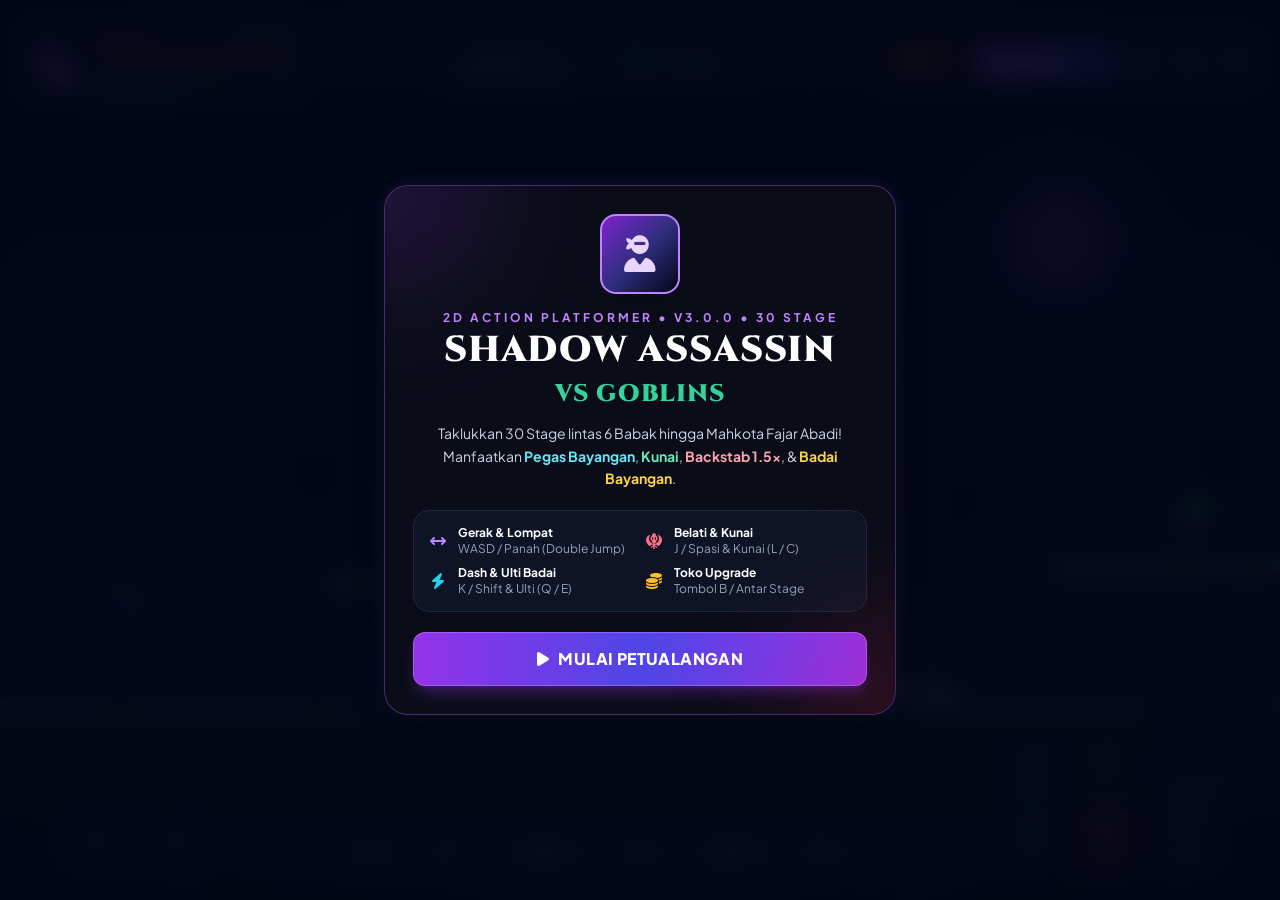
==== commit a3fbfe34: "Release v3.0.0: 30-Stage Campaign (6 Babak), Kaisar Agung Azhorak, 15 Biomes & 30-Stage Balance/Spri" ====
--- a/app/src/main/assets/www/index.html
+++ b/app/src/main/assets/www/index.html
@@ -129,6 +129,9 @@
             border-color: rgba(168, 85, 247, 0.7);
             box-shadow: 0 8px 20px rgba(139, 92, 246, 0.2);
         }
+        #stage-select-tabs.hidden {
+            display: none !important;
+        }
         @media (max-height: 480px) {
             #hud {
                 padding: 0.45rem 0.65rem !important;
@@ -215,8 +218,18 @@
                 margin-bottom: 0.24rem !important;
                 padding: 0.2rem 0.38rem !important;
             }
+            #stage-select-tabs {
+                gap: 0.2rem !important;
+                margin-bottom: 0.2rem !important;
+            }
+            #stage-select-tabs button {
+                padding: 0.08rem 0.36rem !important;
+                font-size: 0.56rem !important;
+            }
             #stage-select-pills {
-                gap: 0.24rem !important;
+                gap: 0.22rem !important;
+                max-height: 52px;
+                overflow-y: auto;
             }
             #stage-select-pills button {
                 padding: 0.12rem 0.38rem !important;
@@ -407,7 +420,7 @@
             <!-- Info Stage & Sisa Musuh -->
             <div class="hud-card glass-panel rounded-xl px-3.5 py-2 sm:px-5 sm:py-2.5 flex items-center gap-4 sm:gap-6 pointer-events-auto">
                 <div class="text-center">
-                    <div class="text-[10px] sm:text-xs uppercase tracking-wider text-purple-300 font-bold" id="hud-stage-num">STAGE 1 / 8</div>
+                    <div class="text-[10px] sm:text-xs uppercase tracking-wider text-purple-300 font-bold" id="hud-stage-num">STAGE 1 / 30</div>
                     <div class="text-xs sm:text-base font-extrabold text-white font-cinzel tracking-wide" id="hud-stage-name">Hutan Gelap</div>
                 </div>
                 <div class="h-8 w-[1px] bg-slate-700"></div>
@@ -458,7 +471,7 @@
             </div>
         </div>
 
-        <!-- BOSS HP BAR (Muncul di Stage 3, 6 & 8 saat dekat Boss) -->
+        <!-- BOSS HP BAR (Muncul di Stage Boss saat dekat Boss) -->
         <div id="boss-hud" class="hidden max-w-xl w-full mx-auto glass-panel rounded-xl px-4 py-2 border-rose-500/50">
             <div class="flex justify-between items-center text-xs font-bold mb-1">
                 <span class="text-rose-400 font-cinzel tracking-wider flex items-center gap-1.5">
@@ -551,10 +564,10 @@
                 <i class="fa-solid fa-user-ninja text-2xl sm:text-4xl text-purple-200"></i>
             </div>
 
-            <div class="text-[10px] sm:text-xs font-bold uppercase tracking-[0.25em] text-purple-400 mb-0.5 sm:mb-1">2D Action Platformer • v2.0.0 • 8 Stage</div>
+            <div class="text-[10px] sm:text-xs font-bold uppercase tracking-[0.25em] text-purple-400 mb-0.5 sm:mb-1">2D Action Platformer • v3.0.0 • 30 Stage</div>
             <h1 class="text-xl sm:text-4xl font-black text-white font-cinzel tracking-wide mb-2 sm:mb-3">SHADOW ASSASSIN<br><span class="text-emerald-400 text-base sm:text-2xl">VS GOBLINS</span></h1>
             <p class="start-desc text-slate-300 text-[11px] sm:text-sm leading-snug sm:leading-relaxed mb-3 sm:mb-5">
-                Taklukkan 8 Stage dari Hutan Gelap hingga Tahta Gerhana! Manfaatkan <strong class="text-cyan-300">Pegas Bayangan</strong>, <strong class="text-emerald-300">Kunai</strong>, <strong class="text-rose-300">Backstab 1.5x</strong>, &amp; <strong class="text-amber-300">Badai Bayangan</strong>.
+                Taklukkan 30 Stage lintas 6 Babak hingga Mahkota Fajar Abadi! Manfaatkan <strong class="text-cyan-300">Pegas Bayangan</strong>, <strong class="text-emerald-300">Kunai</strong>, <strong class="text-rose-300">Backstab 1.5x</strong>, &amp; <strong class="text-amber-300">Badai Bayangan</strong>.
             </p>
 
             <div class="start-grid grid grid-cols-2 gap-2 text-left bg-slate-900/80 p-2.5 sm:p-3.5 rounded-xl sm:rounded-2xl border border-slate-800 mb-3 sm:mb-5 text-[11px] sm:text-xs">
@@ -590,7 +603,8 @@
 
             <!-- Pilihan Stage Terbuka (Muncul jika pemain pernah membuka Stage 2+) -->
             <div id="stage-select-bar" class="hidden bg-slate-900/85 border border-slate-800 rounded-xl p-2 mb-3 text-center">
-                <div class="text-[10px] font-bold uppercase tracking-wider text-purple-300 mb-1.5">Pilih Stage Terbuka</div>
+                <div class="text-[10px] font-bold uppercase tracking-wider text-purple-300 mb-1">Pilih Stage Terbuka</div>
+                <div id="stage-select-tabs" class="hidden flex flex-wrap justify-center gap-1 mb-1.5"></div>
                 <div id="stage-select-pills" class="flex flex-wrap justify-center gap-1.5"></div>
             </div>
 
@@ -1133,28 +1147,42 @@
         this.bgmStep = 0;
 
         const patterns = [
-            [146.83, 174.61, 220.00, 174.61, 164.81, 196.00, 261.63, 196.00],
-            [130.81, 155.56, 196.00, 155.56, 116.54, 155.56, 196.00, 233.08],
-            [110.00, 164.81, 220.00, 130.81, 116.54, 174.61, 233.08, 164.81],
-            [146.83, 220.00, 207.65, 174.61, 130.81, 196.00, 207.65, 164.81],
-            [123.47, 185.00, 196.00, 146.83, 123.47, 164.81, 220.00, 185.00],
-            [110.00, 164.81, 220.00, 246.94, 130.81, 196.00, 233.08, 293.66],
-            [116.54, 174.61, 207.65, 261.63, 123.47, 185.00, 233.08, 277.18],
-            [98.00, 146.83, 207.65, 293.66, 110.00, 164.81, 233.08, 329.63]
+            [146.83, 174.61, 220.00, 174.61, 164.81, 196.00, 261.63, 196.00], // Hutan
+            [130.81, 155.56, 196.00, 155.56, 116.54, 155.56, 196.00, 233.08], // Gua
+            [110.00, 164.81, 220.00, 130.81, 116.54, 174.61, 233.08, 164.81], // Boss Grommash
+            [146.83, 220.00, 207.65, 174.61, 130.81, 196.00, 207.65, 164.81], // Jurang
+            [123.47, 185.00, 196.00, 146.83, 123.47, 164.81, 220.00, 185.00], // Kuil
+            [110.00, 164.81, 220.00, 246.94, 130.81, 196.00, 233.08, 293.66], // Boss Kraven
+            [116.54, 174.61, 207.65, 261.63, 123.47, 185.00, 233.08, 277.18], // Magma
+            [98.00, 146.83, 207.65, 293.66, 110.00, 164.81, 233.08, 329.63],  // Boss Malakor
+            [138.59, 174.61, 207.65, 164.81, 138.59, 185.00, 246.94, 185.00], // Rawa / Jamur
+            [155.56, 196.00, 233.08, 293.66, 146.83, 196.00, 261.63, 293.66], // Kristal / Angin
+            [164.81, 220.00, 261.63, 329.63, 146.83, 207.65, 246.94, 293.66], // Glasial / Es
+            [116.54, 155.56, 185.00, 246.94, 110.00, 146.83, 185.00, 220.00], // Labirin Besi / Mesiu
+            [103.83, 155.56, 207.65, 277.18, 116.54, 174.61, 233.08, 311.13], // Petir / Astral
+            [98.00, 146.83, 196.00, 261.63, 110.00, 164.81, 246.94, 349.23]   // Finale Kaisar Agung
         ];
-        const intervalByStage = [320, 280, 240, 270, 250, 235, 225, 210];
-        const intervalMs = intervalByStage[stageIdx] || 280;
+        const stageObj = typeof STAGES !== 'undefined' ? STAGES[stageIdx] : null;
+        const isBoss = Boolean(stageObj && (stageObj.isBossStage || stageIdx === 2 || stageIdx === 5 || stageIdx === 7));
+        const baseIntervals = [320, 280, 240, 270, 250, 235, 225, 210];
+        const intervalMs = stageIdx < baseIntervals.length
+            ? baseIntervals[stageIdx]
+            : (isBoss ? Math.max(185, 225 - Math.floor((stageIdx - 7) * 1.6)) : Math.max(205, 275 - Math.floor((stageIdx - 7) * 2.5)));
 
         this.bgmTimer = setInterval(() => {
             if (this.muted || !this.ctx || this.ctx.state !== 'running') return;
             if (typeof game === 'undefined' || game.state !== 'playing') return;
             try {
-                const pat = patterns[this.bgmStage % patterns.length];
+                const curStageObj = typeof STAGES !== 'undefined' ? STAGES[this.bgmStage] : null;
+                const patIdx = (curStageObj && typeof curStageObj.bgmPattern === 'number')
+                    ? curStageObj.bgmPattern
+                    : this.bgmStage;
+                const pat = patterns[patIdx % patterns.length];
                 const freq = pat[this.bgmStep % pat.length];
                 const now = this.ctx.currentTime;
                 const osc = this.ctx.createOscillator();
                 const gain = this.ctx.createGain();
-                const isBossStage = this.bgmStage === 2 || this.bgmStage === 5 || this.bgmStage === 7;
+                const isBossStage = Boolean(curStageObj && curStageObj.isBossStage) || this.bgmStage === 2 || this.bgmStage === 5 || this.bgmStage === 7;
                 osc.type = isBossStage ? 'sawtooth' : 'triangle';
                 osc.frequency.setValueAtTime(freq, now);
                 gain.gain.setValueAtTime(0.001, now);
@@ -1205,10 +1233,12 @@
 canvas.width = VIEW_WIDTH;
 canvas.height = VIEW_HEIGHT;
 
-// --- 3. DATA 8 STAGE PETUALANGAN PENUH ---
+// --- 3. DATA 30 STAGE PETUALANGAN PENUH (6 BABAK) ---
 const STAGES = [
     {
         id: 1,
+        bgStyle: 'forest',
+        bgmPattern: 0,
         name: "Hutan Gelap",
         subtitle: "STAGE 1 - PERBATASAN RIMBA",
         desc: "Tumpas patroli goblin di hutan berkabut dan capai Portal Kuno di ujung timur!",
@@ -1260,6 +1290,8 @@
     },
     {
         id: 2,
+        bgStyle: 'cave',
+        bgmPattern: 1,
         name: "Gua Goblin",
         subtitle: "STAGE 2 - TEROWONGAN BAWAH TANAH",
         desc: "Waspadai jebakan duri beracun dan pemanah goblin di tebing kristal!",
@@ -1320,6 +1352,9 @@
     },
     {
         id: 3,
+        bgStyle: 'fortress',
+        bgmPattern: 2,
+        isBossStage: true,
         name: "Benteng Goblin",
         subtitle: "STAGE 3 - SINGGASANA RAJA GOBLIN",
         desc: "Serbu benteng dan kalahkan Raja Goblin Grommash untuk membuka segel menuju Babak II!",
@@ -1380,6 +1415,8 @@
     },
     {
         id: 4,
+        bgStyle: 'cliff',
+        bgmPattern: 3,
         name: "Jurang Kabut",
         subtitle: "STAGE 4 - JEMBATAN JURANG KABUT",
         desc: "Seberangi platform bergerak, lumpuhkan Brute bertameng lewat serangan belakang & Kunai!",
@@ -1440,6 +1477,8 @@
     },
     {
         id: 5,
+        bgStyle: 'temple',
+        bgmPattern: 4,
         name: "Kuil Obsidian",
         subtitle: "STAGE 5 - KUIL OBSIDIAN TERLARANG",
         desc: "Hancurkan Dukun Goblin penyembuh dan hindari serbuan Ninja di kuil batu hitam!",
@@ -1503,6 +1542,9 @@
     },
     {
         id: 6,
+        bgStyle: 'dawn',
+        bgmPattern: 5,
+        isBossStage: true,
         name: "Puncak Fajar",
         subtitle: "STAGE 6 - PUNCAK GUNUNG FAJAR",
         desc: "Tumbangkan Kaisar Goblin Kraven untuk membuka gerbang menuju Babak III: Gerhana Abadi!",
@@ -1558,6 +1600,8 @@
     },
     {
         id: 7,
+        bgStyle: 'volcano',
+        bgmPattern: 6,
         name: "Jembatan Magma",
         subtitle: "STAGE 7 - JEMBATAN KAWAH MAGMA",
         desc: "Gunakan Batu Pegas Bayangan untuk melambung & tangkis bom Goblin Pengebom!",
@@ -1624,11 +1668,14 @@
     },
     {
         id: 8,
+        bgStyle: 'eclipse',
+        bgmPattern: 7,
+        isBossStage: true,
         name: "Tahta Gerhana",
         subtitle: "STAGE 8 - TAHTA GERHANA ABADI",
-        desc: "Pertarungan puncak! Tumbangkan Overlord Goblin Malakor untuk membebaskan fajar sejati!",
-        storyTitle: "FAJAR KEMENANGAN",
-        storyNote: "Gerhana abadi telah runtuh dan kedamaian sejati menyinari negeri ini.",
+        desc: "Pertarungan puncak Babak III! Tumbangkan Overlord Goblin Malakor untuk membuka jalan ke Babak IV!",
+        storyTitle: "BABAK IV • RAWA BERACUN & KRISTAL",
+        storyNote: "Overlord Malakor tumbang! Namun di balik segel gerhana terkuak wilayah Timur Rawa Beracun dan Kerajaan Es menuju Tahta Kaisar Agung Azhorak.",
         worldWidth: 4500,
         skyTop: "#050312",
         skyBottom: "#2e1042",
@@ -1683,6 +1730,512 @@
     }
 ];
 
+function placeGoblin(type, x, surfaceY, bossOpts = null) {
+    const dy = type === 'brute' ? 70
+        : (type === 'boss' ? 110
+        : (type === 'final_boss' ? 116
+        : (type === 'overlord_boss' ? 124
+        : (type === 'supreme_boss' ? 132 : 60))));
+    const en = { type, x, y: surfaceY - dy };
+    if (bossOpts) en.bossOpts = bossOpts;
+    return en;
+}
+
+function buildCampaignStage(cfg) {
+    const t = cfg.tpl;
+    const m = cfg.squad;
+    let worldWidth = 4400;
+    let platforms = [];
+    let spikes = [];
+    let springs = [];
+    let checkpoints = [];
+    let chests = [];
+    let enemies = [];
+    let portalX = 4240;
+
+    if (t === 'bridge') {
+        worldWidth = 4400;
+        platforms = [
+            { x: 0, y: 610, w: 900, h: 140, type: 'ground' },
+            { x: 1300, y: 610, w: 860, h: 140, type: 'ground' },
+            { x: 2340, y: 610, w: 940, h: 140, type: 'ground' },
+            { x: 3660, y: 610, w: 740, h: 140, type: 'ground' },
+            { x: 300, y: 480, w: 220, h: 24, type: 'plat' },
+            { x: 590, y: 375, w: 230, h: 24, type: 'plat' },
+            { x: 1010, y: 525, w: 170, h: 24, type: 'moving', moveX: 115, moveY: 0, speed: 0.025, phase: 0 },
+            { x: 1460, y: 475, w: 230, h: 24, type: 'plat' },
+            { x: 1750, y: 365, w: 230, h: 24, type: 'plat' },
+            { x: 2640, y: 475, w: 240, h: 24, type: 'plat' },
+            { x: 2940, y: 365, w: 230, h: 24, type: 'plat' },
+            { x: 3390, y: 515, w: 170, h: 24, type: 'moving', moveX: 105, moveY: -30, speed: 0.026, phase: 1.4 },
+            { x: 3820, y: 470, w: 230, h: 24, type: 'plat' }
+        ];
+        springs = [
+            { x: 680, y: 590, w: 90, h: 20 },
+            { x: 3700, y: 590, w: 90, h: 20 }
+        ];
+        spikes = [
+            { x: 470, y: 590, w: 95, h: 20 },
+            { x: 1680, y: 590, w: 95, h: 20 },
+            { x: 2800, y: 590, w: 95, h: 20 }
+        ];
+        checkpoints = [{ x: 2440, y: 610 }];
+        chests = [{ x: 760, y: 375 }, { x: 3110, y: 365 }];
+        enemies = [
+            placeGoblin(m[0], 380, 480),
+            placeGoblin(m[1], 625, 375),
+            placeGoblin(m[2], 1410, 610),
+            placeGoblin(m[3], 1545, 475),
+            placeGoblin(m[4], 1840, 365),
+            placeGoblin(m[5], 1975, 610),
+            placeGoblin(m[6], 2730, 475),
+            placeGoblin(m[7], 3000, 365),
+            placeGoblin(m[8], 3060, 610),
+            placeGoblin(m[9], 3910, 470),
+            placeGoblin(m[10], 3990, 610)
+        ];
+        portalX = 4240;
+    } else if (t === 'towers') {
+        worldWidth = 4600;
+        platforms = [
+            { x: 0, y: 610, w: 960, h: 140, type: 'ground' },
+            { x: 1130, y: 610, w: 950, h: 140, type: 'ground' },
+            { x: 2480, y: 610, w: 920, h: 140, type: 'ground' },
+            { x: 3570, y: 610, w: 1030, h: 140, type: 'ground' },
+            { x: 320, y: 480, w: 220, h: 24, type: 'plat' },
+            { x: 610, y: 360, w: 250, h: 24, type: 'plat' },
+            { x: 1260, y: 475, w: 220, h: 24, type: 'plat' },
+            { x: 1520, y: 350, w: 240, h: 24, type: 'plat' },
+            { x: 1810, y: 465, w: 220, h: 24, type: 'plat' },
+            { x: 2195, y: 520, w: 170, h: 24, type: 'moving', moveX: 115, moveY: 0, speed: 0.025, phase: 0.5 },
+            { x: 2740, y: 465, w: 230, h: 24, type: 'plat' },
+            { x: 3020, y: 345, w: 240, h: 24, type: 'plat' },
+            { x: 3820, y: 475, w: 230, h: 24, type: 'plat' },
+            { x: 4080, y: 370, w: 220, h: 24, type: 'plat' }
+        ];
+        springs = [
+            { x: 780, y: 590, w: 90, h: 20 },
+            { x: 1410, y: 590, w: 90, h: 20 },
+            { x: 2900, y: 590, w: 90, h: 20 }
+        ];
+        spikes = [
+            { x: 520, y: 590, w: 95, h: 20 },
+            { x: 1660, y: 590, w: 100, h: 20 },
+            { x: 3720, y: 590, w: 100, h: 20 }
+        ];
+        checkpoints = [{ x: 2560, y: 610 }];
+        chests = [{ x: 1700, y: 350 }, { x: 3200, y: 345 }];
+        enemies = [
+            placeGoblin(m[0], 400, 480),
+            placeGoblin(m[1], 700, 360),
+            placeGoblin(m[2], 1220, 610),
+            placeGoblin(m[3], 1345, 475),
+            placeGoblin(m[4], 1580, 350),
+            placeGoblin(m[5], 1895, 465),
+            placeGoblin(m[6], 1920, 610),
+            placeGoblin(m[7], 2825, 465),
+            placeGoblin(m[8], 3080, 345),
+            placeGoblin(m[9], 3190, 610),
+            placeGoblin(m[10], 3910, 475),
+            placeGoblin(m[11], 4160, 370)
+        ];
+        portalX = 4430;
+    } else if (t === 'catwalk') {
+        worldWidth = 4700;
+        platforms = [
+            { x: 0, y: 610, w: 860, h: 140, type: 'ground' },
+            { x: 1580, y: 610, w: 920, h: 140, type: 'ground' },
+            { x: 2680, y: 610, w: 840, h: 140, type: 'ground' },
+            { x: 3880, y: 610, w: 820, h: 140, type: 'ground' },
+            { x: 310, y: 475, w: 220, h: 24, type: 'plat' },
+            { x: 560, y: 365, w: 230, h: 24, type: 'plat' },
+            { x: 940, y: 545, w: 160, h: 24, type: 'moving', moveX: 70, moveY: -35, speed: 0.024, phase: 0 },
+            { x: 1120, y: 515, w: 240, h: 24, type: 'plat' },
+            { x: 1390, y: 515, w: 160, h: 24, type: 'moving', moveX: 60, moveY: 0, speed: 0.025, phase: 1.5 },
+            { x: 1840, y: 470, w: 240, h: 24, type: 'plat' },
+            { x: 2120, y: 360, w: 240, h: 24, type: 'plat' },
+            { x: 2880, y: 465, w: 240, h: 24, type: 'plat' },
+            { x: 3140, y: 355, w: 240, h: 24, type: 'plat' },
+            { x: 3615, y: 520, w: 170, h: 24, type: 'moving', moveX: 100, moveY: -30, speed: 0.026, phase: 0.7 },
+            { x: 4040, y: 470, w: 230, h: 24, type: 'plat' }
+        ];
+        springs = [
+            { x: 680, y: 590, w: 90, h: 20 },
+            { x: 2960, y: 590, w: 90, h: 20 }
+        ];
+        spikes = [
+            { x: 480, y: 590, w: 90, h: 20 },
+            { x: 2060, y: 590, w: 100, h: 20 },
+            { x: 4060, y: 590, w: 100, h: 20 }
+        ];
+        checkpoints = [{ x: 1690, y: 610 }];
+        chests = [{ x: 730, y: 365 }, { x: 3310, y: 355 }];
+        enemies = [
+            placeGoblin(m[0], 390, 475),
+            placeGoblin(m[1], 605, 365),
+            placeGoblin(m[2], 1210, 515),
+            placeGoblin(m[3], 1880, 610),
+            placeGoblin(m[4], 1930, 470),
+            placeGoblin(m[5], 2200, 360),
+            placeGoblin(m[6], 2330, 610),
+            placeGoblin(m[7], 2780, 610),
+            placeGoblin(m[8], 2960, 465),
+            placeGoblin(m[9], 3190, 355),
+            placeGoblin(m[10], 4120, 470),
+            placeGoblin(m[11], 4310, 610)
+        ];
+        portalX = 4530;
+    } else if (t === 'boss_citadel') {
+        worldWidth = 4600;
+        platforms = [
+            { x: 0, y: 610, w: 940, h: 140, type: 'ground' },
+            { x: 1300, y: 610, w: 900, h: 140, type: 'ground' },
+            { x: 2380, y: 610, w: 2220, h: 140, type: 'ground' },
+            { x: 310, y: 475, w: 220, h: 24, type: 'plat' },
+            { x: 590, y: 365, w: 240, h: 24, type: 'plat' },
+            { x: 1035, y: 520, w: 170, h: 24, type: 'moving', moveX: 100, moveY: 0, speed: 0.026, phase: 0 },
+            { x: 1440, y: 475, w: 230, h: 24, type: 'plat' },
+            { x: 1760, y: 365, w: 230, h: 24, type: 'plat' },
+            { x: 2820, y: 455, w: 240, h: 24, type: 'plat' },
+            { x: 3320, y: 360, w: 260, h: 24, type: 'plat' },
+            { x: 3820, y: 455, w: 240, h: 24, type: 'plat' }
+        ];
+        springs = [
+            { x: 2700, y: 590, w: 90, h: 20 },
+            { x: 4080, y: 590, w: 90, h: 20 }
+        ];
+        spikes = [
+            { x: 500, y: 590, w: 95, h: 20 },
+            { x: 1620, y: 590, w: 100, h: 20 }
+        ];
+        checkpoints = [{ x: 2490, y: 610 }];
+        chests = [{ x: 770, y: 365 }, { x: 3500, y: 360 }];
+        enemies = [
+            placeGoblin(m[0], 395, 475),
+            placeGoblin(m[1], 645, 365),
+            placeGoblin(m[2], 1430, 610),
+            placeGoblin(m[3], 1525, 475),
+            placeGoblin(m[4], 1845, 365),
+            placeGoblin(m[5], 1950, 610),
+            placeGoblin(m[6], 2905, 455),
+            placeGoblin(m[7], 3120, 610),
+            placeGoblin(cfg.bossType, 3680, 610, cfg.bossOpts)
+        ];
+        portalX = 4410;
+    } else {
+        // final_throne (Stage 30 Mahkota Fajar Abadi)
+        worldWidth = 4900;
+        platforms = [
+            { x: 0, y: 610, w: 920, h: 140, type: 'ground' },
+            { x: 1280, y: 610, w: 920, h: 140, type: 'ground' },
+            { x: 2500, y: 610, w: 2400, h: 140, type: 'ground' },
+            { x: 310, y: 475, w: 220, h: 24, type: 'plat' },
+            { x: 590, y: 360, w: 240, h: 24, type: 'plat' },
+            { x: 1015, y: 520, w: 170, h: 24, type: 'moving', moveX: 100, moveY: 0, speed: 0.026, phase: 0 },
+            { x: 1420, y: 470, w: 240, h: 24, type: 'plat' },
+            { x: 1740, y: 355, w: 240, h: 24, type: 'plat' },
+            { x: 2265, y: 515, w: 170, h: 24, type: 'moving', moveX: 85, moveY: 0, speed: 0.027, phase: 1.1 },
+            { x: 2980, y: 450, w: 260, h: 24, type: 'plat' },
+            { x: 3520, y: 350, w: 280, h: 24, type: 'plat' },
+            { x: 4080, y: 450, w: 260, h: 24, type: 'plat' }
+        ];
+        springs = [
+            { x: 2840, y: 590, w: 90, h: 20 },
+            { x: 4360, y: 590, w: 90, h: 20 }
+        ];
+        spikes = [
+            { x: 490, y: 590, w: 95, h: 20 },
+            { x: 1620, y: 590, w: 100, h: 20 }
+        ];
+        checkpoints = [{ x: 2620, y: 610 }];
+        chests = [{ x: 770, y: 360 }, { x: 3710, y: 350 }];
+        enemies = [
+            placeGoblin(m[0], 395, 475),
+            placeGoblin(m[1], 645, 360),
+            placeGoblin(m[2], 1410, 610),
+            placeGoblin(m[3], 1510, 470),
+            placeGoblin(m[4], 1830, 355),
+            placeGoblin(m[5], 1950, 610),
+            placeGoblin(m[6], 3080, 450),
+            placeGoblin(m[7], 3250, 610),
+            placeGoblin(m[8], 4180, 450),
+            placeGoblin(cfg.bossType, 3820, 610, cfg.bossOpts)
+        ];
+        portalX = 4710;
+    }
+
+    return {
+        id: cfg.id,
+        bgStyle: cfg.bgStyle,
+        bgmPattern: cfg.bgmPattern,
+        isBossStage: Boolean(cfg.bossType),
+        name: cfg.name,
+        subtitle: cfg.subtitle,
+        desc: cfg.desc,
+        storyTitle: cfg.storyTitle,
+        storyNote: cfg.storyNote,
+        worldWidth,
+        skyTop: cfg.pal[0],
+        skyBottom: cfg.pal[1],
+        groundColor: cfg.pal[2],
+        groundTop: cfg.pal[3],
+        platColor: cfg.pal[4],
+        platTop: cfg.pal[5],
+        ambientColor: cfg.pal[6],
+        platforms,
+        springs,
+        spikes,
+        checkpoints,
+        chests,
+        enemies,
+        portalX,
+        portalY: 510
+    };
+}
+
+const EXTRA_STAGE_CFGS = [
+    // BABAK IV: RAWA BERACUN & LABIRIN KRISTAL (Stage 9 - 14)
+    {
+        id: 9, tpl: 'bridge', bgStyle: 'swamp', bgmPattern: 8,
+        name: "Rawa Beracun", subtitle: "STAGE 9 - PINGGIRAN RAWA ASAM",
+        desc: "Melintasi rawa beracun! Waspadai Dukun penyembuh dan Goblin Pengebom di balik kabut hijau.",
+        storyTitle: "JEJAK DI ANTARA JAMUR",
+        storyNote: "Udara rawa makin pekat dengan spora bercahaya—hutan jamur raksasa menanti di depan.",
+        pal: ["#06130e", "#123024", "#13211a", "#2e6f40", "#1f3529", "#4ade80", "#4ade80"],
+        squad: ['club', 'archer', 'ninja', 'bomber', 'shaman', 'brute', 'club', 'archer', 'ninja', 'bomber', 'brute']
+    },
+    {
+        id: 10, tpl: 'towers', bgStyle: 'mushroom', bgmPattern: 8,
+        name: "Hutan Jamur", subtitle: "STAGE 10 - HUTAN JAMUR BERCAHAYA",
+        desc: "Manfaatkan Batu Pegas untuk melompati kanopi jamur raksasa dan lumpuhkan penembak elit!",
+        storyTitle: "TEROWONGAN KRISTAL TIMUR",
+        storyNote: "Spora raksasa tertinggal di belakang. Di balik tebing tersembunyi tambang kristal gelap pasukan Zorgak.",
+        pal: ["#0d071c", "#261447", "#1c132d", "#7e22ce", "#2b1c42", "#c084fc", "#e879f9"],
+        squad: ['ninja', 'archer', 'club', 'bomber', 'shaman', 'ninja', 'brute', 'club', 'archer', 'ninja', 'bomber', 'shaman']
+    },
+    {
+        id: 11, tpl: 'catwalk', bgStyle: 'cave', bgmPattern: 9,
+        name: "Tambang Kristal", subtitle: "STAGE 11 - LABIRIN KRISTAL GELAP",
+        desc: "Seberangi pulau tambang gantung yang diawasi Brute bertameng dan Ninja bayangan!",
+        storyTitle: "JANTUNG TAMBANG TERBUKA",
+        storyNote: "Gema palu raksasa mengguncang gua! Panglima Tambang Zorgak bersiap menghadangmu.",
+        pal: ["#05101c", "#13294b", "#131c2e", "#0284c7", "#1e2e46", "#38bdf8", "#22d3ee"],
+        squad: ['brute', 'archer', 'ninja', 'club', 'bomber', 'shaman', 'brute', 'ninja', 'archer', 'bomber', 'shaman', 'brute']
+    },
+    {
+        id: 12, tpl: 'boss_citadel', bgStyle: 'forge', bgmPattern: 11,
+        bossType: 'boss',
+        bossOpts: {
+            bossName: 'PANGLIMA TAMBANG ZORGAK',
+            bossHp: 1100, bossDmg: 32, arenaMinX: 2450, arenaSpawnX: 3600,
+            summonPositions: [{ type: 'ninja', x: 2940, y: 540 }, { type: 'bomber', x: 3920, y: 540 }]
+        },
+        name: "Tambang Zorgak", subtitle: "STAGE 12 - SINGGASANA PANGLIMA ZORGAK",
+        desc: "BOSS STAGE! Kalahkan Panglima Tambang Zorgak beserta dua pengawal tambangnya!",
+        storyTitle: "JALUR ANGIN UTARA",
+        storyNote: "Zorgak tumbang di tambang terdalam. Jalan menuju jurang angin utara kini terbuka lebar!",
+        pal: ["#160806", "#3d160c", "#261410", "#b45309", "#382019", "#f59e0b", "#fb923c"],
+        squad: ['club', 'bomber', 'brute', 'ninja', 'shaman', 'ninja', 'archer', 'brute']
+    },
+    {
+        id: 13, tpl: 'catwalk', bgStyle: 'cliff', bgmPattern: 9,
+        name: "Jurang Angin", subtitle: "STAGE 13 - TEBING ANGIN MENDERU",
+        desc: "Jaga keseimbangan di atas jembatan kabut saat badai angin dan hujan panah goblin!",
+        storyTitle: "PERBATASAN SALJU ABADI",
+        storyNote: "Angin berangsur membeku—puncak gletser es Babak V sudah tampak di kaki langit!",
+        pal: ["#071522", "#173c54", "#152836", "#0ea5e9", "#1e3a4c", "#67e8f9", "#38bdf8"],
+        squad: ['ninja', 'archer', 'bomber', 'brute', 'club', 'shaman', 'ninja', 'brute', 'ninja', 'archer', 'shaman', 'bomber']
+    },
+    {
+        id: 14, tpl: 'bridge', bgStyle: 'glacier', bgmPattern: 10,
+        name: "Gerbang Es", subtitle: "STAGE 14 - PERBATASAN SALJU UTARA",
+        desc: "Buka jalan menuju Babak V dengan menumpas pasukan pengintai es dan Pengebom!",
+        storyTitle: "BABAK V • PUNCAK ES & LABIRIN MESIU",
+        storyNote: "Salju utara menyelimuti negeri! Jenderal Es Vrakos dan mesin perang Goblin menunggumu di Babak V.",
+        pal: ["#061626", "#163d61", "#16293d", "#38bdf8", "#233d57", "#bae6fd", "#e0f2fe"],
+        squad: ['ninja', 'shaman', 'brute', 'bomber', 'archer', 'ninja', 'club', 'bomber', 'brute', 'ninja', 'shaman']
+    },
+    // BABAK V: PUNCAK ES & LABIRIN MESIU (Stage 15 - 20)
+    {
+        id: 15, tpl: 'towers', bgStyle: 'glacier', bgmPattern: 10,
+        name: "Danau Beku", subtitle: "STAGE 15 - DANAU GLETSER BEKU",
+        desc: "Melompat tinggi di antara pilar gletser beku dan hancurkan Dukun pemulih musuh!",
+        storyTitle: "BADAI SALJU MENEBAL",
+        storyNote: "Danau beku berhasil diseberangi, kini lembah salju gelap penuh penyergapan menantimu.",
+        pal: ["#08192e", "#1b4570", "#172d42", "#0284c7", "#23415c", "#7dd3fc", "#67e8f9"],
+        squad: ['brute', 'archer', 'ninja', 'bomber', 'shaman', 'ninja', 'brute', 'ninja', 'shaman', 'brute', 'bomber', 'archer']
+    },
+    {
+        id: 16, tpl: 'catwalk', bgStyle: 'glacier', bgmPattern: 10,
+        name: "Lembah Salju", subtitle: "STAGE 16 - LEMBAH BADAI SALJU",
+        desc: "Tembus pertahanan Ninja Salju & Brute berlapis baja di tebing es curam!",
+        storyTitle: "BENTENG JENDERAL VRAKOS",
+        storyNote: "Di balik tirai salju tampak menara es Jenderal Vrakos berkilau dingin.",
+        pal: ["#0b132b", "#22345e", "#19223b", "#6366f1", "#283559", "#a5b4fc", "#93c5fd"],
+        squad: ['ninja', 'bomber', 'brute', 'ninja', 'shaman', 'archer', 'brute', 'ninja', 'brute', 'shaman', 'ninja', 'bomber']
+    },
+    {
+        id: 17, tpl: 'boss_citadel', bgStyle: 'glacier', bgmPattern: 11,
+        bossType: 'final_boss',
+        bossOpts: {
+            bossName: 'JENDERAL ES VRAKOS',
+            bossHp: 1750, bossDmg: 36, arenaMinX: 2450, arenaSpawnX: 3600,
+            summonPositions: [{ type: 'bomber', x: 2940, y: 540 }, { type: 'ninja', x: 3920, y: 540 }]
+        },
+        name: "Benteng Vrakos", subtitle: "STAGE 17 - TAHTA JENDERAL ES VRAKOS",
+        desc: "BOSS STAGE! Tumbangkan Jenderal Es Vrakos sebelum badai bolanya membekukanmu!",
+        storyTitle: "PABRIK MESIU TERUNGKAP",
+        storyNote: "Benteng es runtuh! Kini kamu turun menuju kompleks Pabrik Mesiu yang memasok bom Goblin.",
+        pal: ["#071226", "#1d3557", "#142138", "#22d3ee", "#1f3252", "#67e8f9", "#38bdf8"],
+        squad: ['ninja', 'archer', 'brute', 'bomber', 'shaman', 'ninja', 'shaman', 'brute']
+    },
+    {
+        id: 18, tpl: 'bridge', bgStyle: 'forge', bgmPattern: 11,
+        name: "Pabrik Mesiu", subtitle: "STAGE 18 - KOMPLEKS MESIU GOBLIN",
+        desc: "Tangkis rentetan bom Goblin Pengebom dengan tebasan belati untuk mengisi Fury dengan cepat!",
+        storyTitle: "JEMBATAN RANTAI PANAS",
+        storyNote: "Gudang mesiu meledak! Jembatan rantai besi menghubungkanmu ke benteng perang Dorgon.",
+        pal: ["#180907", "#45160e", "#261411", "#ea580c", "#3b1d17", "#fb923c", "#f97316"],
+        squad: ['bomber', 'bomber', 'ninja', 'brute', 'shaman', 'brute', 'ninja', 'bomber', 'ninja', 'bomber', 'brute']
+    },
+    {
+        id: 19, tpl: 'catwalk', bgStyle: 'forge', bgmPattern: 11,
+        name: "Rantai Besi", subtitle: "STAGE 19 - JEMBATAN RANTAI BESI",
+        desc: "Loncat antar lift besi di atas tungku peleburan sembari menumpas skuad penjaga elit!",
+        storyTitle: "GERBANG BENTENG DORGON",
+        storyNote: "Panglima Perang Dorgon berdiri menanti di pelataran besi sebagai benteng terakhir Babak V!",
+        pal: ["#140a0a", "#361818", "#211313", "#dc2626", "#331c1c", "#f87171", "#fb7185"],
+        squad: ['brute', 'bomber', 'ninja', 'ninja', 'shaman', 'archer', 'brute', 'bomber', 'brute', 'shaman', 'ninja', 'bomber']
+    },
+    {
+        id: 20, tpl: 'boss_citadel', bgStyle: 'fortress', bgmPattern: 7,
+        bossType: 'overlord_boss',
+        bossOpts: {
+            bossName: 'PANGLIMA PERANG DORGON',
+            bossHp: 2450, bossDmg: 40, arenaMinX: 2450, arenaSpawnX: 3600,
+            summonPositions: [{ type: 'ninja', x: 2940, y: 540 }, { type: 'bomber', x: 3920, y: 540 }]
+        },
+        name: "Benteng Dorgon", subtitle: "STAGE 20 - BENTENG BESI DORGON",
+        desc: "BOSS 3 FASE! Hadapi Panglima Perang Dorgon untuk menembus Babak Terakhir: Langit Badai!",
+        storyTitle: "BABAK VI • LANGIT BADAI & MAHKOTA FAJAR",
+        storyNote: "Babak V selesai! Menara Petir dan Kerajaan Awan menuju Tahta Kaisar Agung Azhorak kini menantimu di Babak VI!",
+        pal: ["#16060b", "#3d0f1d", "#241118", "#e11d48", "#361722", "#fb7185", "#facc15"],
+        squad: ['ninja', 'bomber', 'brute', 'ninja', 'shaman', 'brute', 'bomber', 'ninja']
+    },
+    // BABAK VI: LANGIT BADAI & MAHKOTA FAJAR ABADI (Stage 21 - 30)
+    {
+        id: 21, tpl: 'towers', bgStyle: 'storm', bgmPattern: 12,
+        name: "Menara Petir", subtitle: "STAGE 21 - MENARA PETIR BADAI",
+        desc: "Daki menara halilintar tertinggi dan sapu musuh dengan Badai Bayangan!",
+        storyTitle: "KAWAH GUNUNG BERAPI",
+        storyNote: "Puncak menara petir mengarah turun ke kawah gunung berapi aktif yang menggelegak.",
+        pal: ["#07091c", "#1c2252", "#141833", "#6366f1", "#202752", "#818cf8", "#38bdf8"],
+        squad: ['ninja', 'bomber', 'brute', 'ninja', 'shaman', 'ninja', 'brute', 'ninja', 'bomber', 'brute', 'shaman', 'bomber']
+    },
+    {
+        id: 22, tpl: 'bridge', bgStyle: 'volcano', bgmPattern: 6,
+        name: "Kawah Berapi", subtitle: "STAGE 22 - LERENG GUNUNG BERAPI",
+        desc: "Hindari jebakan lava & ledakan alkemis saat menyeberangi jembatan kawah vulkanik!",
+        storyTitle: "KUIL BAYANGAN KUNO",
+        storyNote: "Di atas kepulan asap vulkanik berdiri Kuil Bayangan Kuno yang memancarkan aura ungu gelap.",
+        pal: ["#1a0404", "#4a0e0e", "#261010", "#ef4444", "#3b1515", "#fb923c", "#fde047"],
+        squad: ['brute', 'bomber', 'ninja', 'bomber', 'shaman', 'brute', 'ninja', 'archer', 'brute', 'shaman', 'ninja']
+    },
+    {
+        id: 23, tpl: 'catwalk', bgStyle: 'temple', bgmPattern: 12,
+        name: "Kuil Bayangan", subtitle: "STAGE 23 - KUIL BAYANGAN KUNO",
+        desc: "Hadapi kombinasi ganda Dukun dan Brute di jembatan batu kuil terlarang!",
+        storyTitle: "PELATARAN ADIPATI KAELGOR",
+        storyNote: "Gerbang kuil terbuka lebar menuju takhta sang Adipati Bayangan Kaelgor.",
+        pal: ["#0d051a", "#261047", "#180d29", "#9333ea", "#261442", "#c084fc", "#e879f9"],
+        squad: ['ninja', 'shaman', 'brute', 'ninja', 'bomber', 'shaman', 'brute', 'ninja', 'brute', 'bomber', 'shaman', 'ninja']
+    },
+    {
+        id: 24, tpl: 'boss_citadel', bgStyle: 'eclipse', bgmPattern: 12,
+        bossType: 'overlord_boss',
+        bossOpts: {
+            bossName: 'ADIPATI BAYANGAN KAELGOR',
+            bossHp: 3100, bossDmg: 44, arenaMinX: 2450, arenaSpawnX: 3600,
+            summonPositions: [{ type: 'ninja', x: 2940, y: 540 }, { type: 'bomber', x: 3920, y: 540 }]
+        },
+        name: "Takhta Kaelgor", subtitle: "STAGE 24 - PELATARAN ADIPATI KAELGOR",
+        desc: "BOSS 3 FASE! Tumbangkan Adipati Kaelgor untuk naik ke Jembatan Langit Berawan!",
+        storyTitle: "MENUJU KERAJAAN AWAN",
+        storyNote: "Segel gravitasi terlepas! Kini pertarungan berlangsung di atas lautan awan.",
+        pal: ["#08051a", "#23124a", "#140e2e", "#a855f7", "#211647", "#f59e0b", "#c084fc"],
+        squad: ['ninja', 'bomber', 'brute', 'ninja', 'shaman', 'brute', 'shaman', 'ninja']
+    },
+    {
+        id: 25, tpl: 'catwalk', bgStyle: 'sky', bgmPattern: 9,
+        name: "Jembatan Langit", subtitle: "STAGE 25 - KERAJAAN AWAN TERAPUNG",
+        desc: "Melayang melintasi platform langit sambil menghancurkan patroli elite di awan!",
+        storyTitle: "BENTENG AWAN HALILINTAR",
+        storyNote: "Guruh bergema di benteng tertinggi di atas awan sebelum ruang waktu terbalik!",
+        pal: ["#07182b", "#18466e", "#152b40", "#38bdf8", "#1f3e59", "#fde047", "#bae6fd"],
+        squad: ['ninja', 'archer', 'bomber', 'brute', 'ninja', 'shaman', 'brute', 'ninja', 'shaman', 'bomber', 'ninja', 'brute']
+    },
+    {
+        id: 26, tpl: 'towers', bgStyle: 'sky', bgmPattern: 12,
+        name: "Benteng Awan", subtitle: "STAGE 26 - BENTENG AWAN HALILINTAR",
+        desc: "Manfaatkan 3 Batu Pegas di menara awan untuk backstab tepat di punggung para Brute!",
+        storyTitle: "KORIDOR WAKTU TERBUKA",
+        storyNote: "Langit terbelah menyingkap Koridor Waktu Terbalik menuju Penjaga Waktu Xylar!",
+        pal: ["#091326", "#1d2f5e", "#16213d", "#0ea5e9", "#21325c", "#fbbf24", "#67e8f9"],
+        squad: ['brute', 'shaman', 'ninja', 'bomber', 'shaman', 'ninja', 'brute', 'ninja', 'bomber', 'brute', 'shaman', 'ninja']
+    },
+    {
+        id: 27, tpl: 'bridge', bgStyle: 'astral', bgmPattern: 12,
+        name: "Koridor Waktu", subtitle: "STAGE 27 - KORIDOR WAKTU TERBALIK",
+        desc: "Terobos gelombang terakhir pasukan astral sebelum menghadapi Penjaga Waktu!",
+        storyTitle: "SINGGASANA PENJAGA WAKTU",
+        storyNote: "Detak waktu melambat—Penjaga Waktu Xylar menantimu di penghujung koridor!",
+        pal: ["#07051a", "#26124f", "#140f2e", "#818cf8", "#20174a", "#e879f9", "#facc15"],
+        squad: ['ninja', 'bomber', 'brute', 'ninja', 'shaman', 'brute', 'ninja', 'shaman', 'brute', 'bomber', 'ninja']
+    },
+    {
+        id: 28, tpl: 'boss_citadel', bgStyle: 'astral', bgmPattern: 13,
+        bossType: 'overlord_boss',
+        bossOpts: {
+            bossName: 'PENJAGA WAKTU XYLAR',
+            bossHp: 3800, bossDmg: 48, arenaMinX: 2450, arenaSpawnX: 3600,
+            summonPositions: [{ type: 'ninja', x: 2940, y: 540 }, { type: 'bomber', x: 3920, y: 540 }]
+        },
+        name: "Tahta Xylar", subtitle: "STAGE 28 - SINGGASANA PENJAGA WAKTU",
+        desc: "BOSS 3 FASE! Taklukkan Penjaga Waktu Xylar untuk membuka Gerbang Astral Fajar!",
+        storyTitle: "GERBANG FAJAR ABADI",
+        storyNote: "Waktu kembali berjalan maju! Tinggal dua tahap menuju Mahkota Fajar Abadi.",
+        pal: ["#060417", "#210e45", "#120c29", "#c084fc", "#211647", "#38bdf8", "#facc15"],
+        squad: ['brute', 'bomber', 'ninja', 'ninja', 'shaman', 'brute', 'shaman', 'bomber']
+    },
+    {
+        id: 29, tpl: 'towers', bgStyle: 'dawn', bgmPattern: 13,
+        name: "Gerbang Astral", subtitle: "STAGE 29 - GERBANG ASTRAL FAJAR",
+        desc: "Medan uji terakhir sebelum tahta tertinggi! Hancurkan seluruh pengawal inti Kaisar Agung!",
+        storyTitle: "PERTEMPURAN AKHIR MENANTI",
+        storyNote: "Di balik gerbang emas berdiri Kaisar Agung Azhorak di Mahkota Fajar Abadi!",
+        pal: ["#17091e", "#4d1a38", "#221124", "#f59e0b", "#381c2e", "#fde047", "#fb923c"],
+        squad: ['ninja', 'bomber', 'brute', 'ninja', 'shaman', 'ninja', 'brute', 'ninja', 'bomber', 'brute', 'shaman', 'bomber']
+    },
+    {
+        id: 30, tpl: 'final_throne', bgStyle: 'astral', bgmPattern: 13,
+        bossType: 'supreme_boss',
+        bossOpts: {
+            bossName: 'KAISAR AGUNG AZHORAK',
+            bossHp: 4800, bossDmg: 54, arenaMinX: 2560, arenaSpawnX: 3780,
+            summonPositions: [{ type: 'ninja', x: 3060, y: 540 }, { type: 'bomber', x: 4160, y: 540 }]
+        },
+        name: "Mahkota Fajar", subtitle: "STAGE 30 - MAHKOTA FAJAR ABADI",
+        desc: "FINAL BOSS SEJATI! Tumbangkan Kaisar Agung Azhorak demi fajar kedamaian abadi!",
+        storyTitle: "FAJAR KEDAMAIAN SEJATI",
+        storyNote: "Kaisar Agung Azhorak telah tumbang dan cahaya fajar menyinari seluruh negeri!",
+        pal: ["#040314", "#280f42", "#110a26", "#facc15", "#241345", "#fb923c", "#fde047"],
+        squad: ['ninja', 'bomber', 'brute', 'ninja', 'shaman', 'brute', 'ninja', 'shaman', 'bomber']
+    }
+];
+
+EXTRA_STAGE_CFGS.forEach(cfg => STAGES.push(buildCampaignStage(cfg)));
+
+
 // Cache posisi awal platform bergerak, pegas & sky gradient per stage
 STAGES.forEach(st => {
     st.platforms.forEach(p => {
@@ -1920,9 +2473,11 @@
             this.hp = Math.min(this.maxHp, this.hp);
         }
         this.attackDamage = 25 + (game.upgrades.atkLevel - 1) * 8;
-        this.moveSpeed = 5.4 + (game.upgrades.spdLevel - 1) * 0.55;
-        this.dashMaxCooldown = Math.max(45, 95 - (game.upgrades.spdLevel - 1) * 10);
-        this.kunaiMaxCooldown = Math.max(28, 50 - (game.upgrades.spdLevel - 1) * 4);
+        const effSpd = Math.min(7, game.upgrades.spdLevel) - 1;
+        const extraSpd = Math.max(0, game.upgrades.spdLevel - 7);
+        this.moveSpeed = Math.min(9.0, 5.4 + effSpd * 0.55 + extraSpd * 0.12);
+        this.dashMaxCooldown = Math.max(32, 95 - (game.upgrades.spdLevel - 1) * 9);
+        this.kunaiMaxCooldown = Math.max(18, 50 - (game.upgrades.spdLevel - 1) * 3);
     }
 
     addFury(amount) {
@@ -2229,10 +2784,11 @@
         this.scaleX += (1 - this.scaleX) * 0.24;
         this.scaleY += (1 - this.scaleY) * 0.24;
 
-        // Simpan posisi pijakan aman terakhir (bebas duri & bukan di platform bergerak)
+        // Simpan posisi pijakan aman terakhir (bebas duri, pegas & bukan di platform bergerak)
         if (this.onGround && landedPlat && landedPlat.type !== 'moving' && landedPlat.w >= this.w + 20) {
             const onSpike = stage.spikes.some(sp => rectOverlap(this, sp));
-            if (!onSpike) {
+            const onSpring = stage.springs && stage.springs.some(sp => rectOverlap({ x: this.x - 6, y: this.y, w: this.w + 12, h: this.h + 4 }, sp));
+            if (!onSpike && !onSpring) {
                 this.lastSafeX = Math.max(landedPlat.x + 12, Math.min(this.x, landedPlat.x + landedPlat.w - this.w - 12));
                 this.lastSafeY = landedPlat.y - this.h;
             }
@@ -2665,10 +3221,15 @@
         uiState.bossVisible = true;
         uiDom.bossHud.classList.remove('hidden');
     }
-    let title = 'RAJA GOBLIN GROMMASH';
-    if (boss.type === 'final_boss') title = 'KAISAR GOBLIN KRAVEN';
-    else if (boss.type === 'overlord_boss') title = 'OVERLORD GOBLIN MALAKOR';
-    const suffix = boss.phase3 ? ' (GERHANA)' : (boss.enraged ? ' (MURKA)' : '');
+    let title = boss.bossName || 'RAJA GOBLIN GROMMASH';
+    if (!boss.bossName) {
+        if (boss.type === 'final_boss') title = 'KAISAR GOBLIN KRAVEN';
+        else if (boss.type === 'overlord_boss') title = 'OVERLORD GOBLIN MALAKOR';
+        else if (boss.type === 'supreme_boss') title = 'KAISAR AGUNG AZHORAK';
+    }
+    const suffix = boss.phase3
+        ? (boss.type === 'supreme_boss' ? ' (ASTRAL)' : ' (GERHANA)')
+        : (boss.enraged ? ' (MURKA)' : '');
     setUiText(uiDom.bossName, 'bossName', title);
     setUiText(uiDom.bossHpText, 'bossHpText', `${boss.hp} / ${boss.maxHp}${suffix}`);
     setUiStyle(uiDom.bossHpBar, 'width', 'bossHpWidth', `${Math.max(0, (boss.hp / boss.maxHp) * 100)}%`);
@@ -2676,8 +3237,8 @@
 
 // --- 6. KELAS MUSUH: GOBLIN (GADA, PEMANAH, PENGEBOM, BRUTE, NINJA, DUKUN, & BOSS) ---
 class Goblin {
-    constructor(type, x, y, stageMultiplier = 1) {
-        this.type = type; // 'club', 'archer', 'bomber', 'brute', 'ninja', 'shaman', 'boss', 'final_boss', 'overlord_boss'
+    constructor(type, x, y, stageMultiplier = 1, bossOpts = null) {
+        this.type = type; // 'club', 'archer', 'bomber', 'brute', 'ninja', 'shaman', 'boss', 'final_boss', 'overlord_boss', 'supreme_boss'
         this.x = x;
         this.y = y;
         this.startX = x;
@@ -2693,72 +3254,86 @@
         this.enraged = false;
         this.phase3 = false;
         this.summonedGuards = false;
+        this.summonedPhase3 = false;
         this.castCount = 0;
         this.orbTimer = 90;
+        this.stageMult = stageMultiplier;
+        this.bossOpts = bossOpts;
+        this.bossName = (bossOpts && bossOpts.bossName) ? bossOpts.bossName : '';
+        this.arenaMinX = (bossOpts && typeof bossOpts.arenaMinX === 'number')
+            ? bossOpts.arenaMinX
+            : (type === 'overlord_boss' ? 2480 : (type === 'final_boss' ? 2520 : (type === 'supreme_boss' ? 2560 : 2130)));
+        this.arenaSpawnX = (bossOpts && typeof bossOpts.arenaSpawnX === 'number')
+            ? bossOpts.arenaSpawnX
+            : (type === 'overlord_boss' ? 3550 : (type === 'final_boss' ? 3400 : (type === 'supreme_boss' ? 3780 : 2750)));
+
+        const hpMult = stageMultiplier;
+        const dmgMult = stageMultiplier <= 3.45 ? stageMultiplier : (3.45 + (stageMultiplier - 3.45) * 0.14);
+        const spdMult = Math.min(4.2, stageMultiplier);
 
         if (type === 'club') {
             this.w = 38;
             this.h = 50;
-            this.maxHp = Math.round(55 * stageMultiplier);
-            this.speed = 2.2 + (stageMultiplier - 1) * 0.3;
-            this.damage = Math.round(14 * stageMultiplier);
+            this.maxHp = Math.round(55 * hpMult);
+            this.speed = 2.2 + (spdMult - 1) * 0.3;
+            this.damage = Math.round(14 * dmgMult);
             this.goldDrop = [2, 3];
             this.patrolRange = 130;
         } else if (type === 'archer') {
             this.w = 36;
             this.h = 48;
-            this.maxHp = Math.round(42 * stageMultiplier);
+            this.maxHp = Math.round(42 * hpMult);
             this.speed = 1.6;
-            this.damage = Math.round(12 * stageMultiplier);
+            this.damage = Math.round(12 * dmgMult);
             this.goldDrop = [2, 4];
             this.patrolRange = 80;
         } else if (type === 'bomber') {
             this.w = 38;
             this.h = 50;
-            this.maxHp = Math.round(58 * stageMultiplier);
+            this.maxHp = Math.round(58 * hpMult);
             this.speed = 1.65;
-            this.damage = Math.round(20 * stageMultiplier);
+            this.damage = Math.round(20 * dmgMult);
             this.goldDrop = [3, 5];
             this.patrolRange = 110;
         } else if (type === 'brute') {
             this.w = 46;
             this.h = 58;
-            this.maxHp = Math.round(105 * stageMultiplier);
-            this.speed = 1.55 + (stageMultiplier - 1) * 0.12;
-            this.damage = Math.round(22 * stageMultiplier);
+            this.maxHp = Math.round(105 * hpMult);
+            this.speed = 1.55 + (spdMult - 1) * 0.12;
+            this.damage = Math.round(22 * dmgMult);
             this.goldDrop = [4, 6];
             this.patrolRange = 100;
         } else if (type === 'ninja') {
             this.w = 34;
             this.h = 46;
-            this.maxHp = Math.round(48 * stageMultiplier);
-            this.speed = 3.15 + (stageMultiplier - 1) * 0.2;
-            this.damage = Math.round(16 * stageMultiplier);
+            this.maxHp = Math.round(48 * hpMult);
+            this.speed = 3.15 + (spdMult - 1) * 0.2;
+            this.damage = Math.round(16 * dmgMult);
             this.goldDrop = [3, 5];
             this.patrolRange = 140;
         } else if (type === 'shaman') {
             this.w = 36;
             this.h = 52;
-            this.maxHp = Math.round(52 * stageMultiplier);
+            this.maxHp = Math.round(52 * hpMult);
             this.speed = 1.45;
-            this.damage = Math.round(15 * stageMultiplier);
+            this.damage = Math.round(15 * dmgMult);
             this.goldDrop = [3, 5];
             this.patrolRange = 80;
         } else if (type === 'boss') {
             this.w = 78;
             this.h = 96;
-            this.maxHp = 550;
+            this.maxHp = (bossOpts && bossOpts.bossHp) || 550;
             this.speed = 2.6;
-            this.damage = 26;
+            this.damage = (bossOpts && bossOpts.bossDmg) || 26;
             this.goldDrop = [12, 16];
             this.patrolRange = 260;
             this.bossSkillTimer = 140;
         } else if (type === 'final_boss') {
             this.w = 84;
             this.h = 102;
-            this.maxHp = 950;
+            this.maxHp = (bossOpts && bossOpts.bossHp) || 950;
             this.speed = 2.75;
-            this.damage = 30;
+            this.damage = (bossOpts && bossOpts.bossDmg) || 30;
             this.goldDrop = [22, 30];
             this.patrolRange = 300;
             this.bossSkillTimer = 115;
@@ -2766,20 +3341,30 @@
         } else if (type === 'overlord_boss') {
             this.w = 92;
             this.h = 110;
-            this.maxHp = 1350;
+            this.maxHp = (bossOpts && bossOpts.bossHp) || 1350;
             this.speed = 2.9;
-            this.damage = 34;
+            this.damage = (bossOpts && bossOpts.bossDmg) || 34;
             this.goldDrop = [28, 36];
             this.patrolRange = 360;
             this.bossSkillTimer = 105;
             this.orbTimer = 80;
+        } else if (type === 'supreme_boss') {
+            this.w = 98;
+            this.h = 118;
+            this.maxHp = (bossOpts && bossOpts.bossHp) || 4800;
+            this.speed = 3.1;
+            this.damage = (bossOpts && bossOpts.bossDmg) || 54;
+            this.goldDrop = [40, 52];
+            this.patrolRange = 420;
+            this.bossSkillTimer = 95;
+            this.orbTimer = 72;
         }
 
         this.hp = this.maxHp;
     }
 
     isBossType() {
-        return this.type === 'boss' || this.type === 'final_boss' || this.type === 'overlord_boss';
+        return this.type === 'boss' || this.type === 'final_boss' || this.type === 'overlord_boss' || this.type === 'supreme_boss';
     }
 
     update(stage) {
@@ -3011,8 +3596,19 @@
                 this.bossSkillTimer = Math.min(this.bossSkillTimer, 45);
                 game.screenShake = 12;
                 sfx.play('slam');
-                addFloatingText("RAJA GOBLIN MURKA!", this.x + this.w / 2, this.y - 26, '#f43f5e', true);
+                addFloatingText(this.bossName ? `${this.bossName} MURKA!` : "RAJA GOBLIN MURKA!", this.x + this.w / 2, this.y - 26, '#f43f5e', true);
                 spawnParticles(this.x + this.w / 2, this.y + this.h / 2, '#f43f5e', 24);
+
+                if (this.bossOpts && Array.isArray(this.bossOpts.summonPositions) && !this.summonedGuards) {
+                    this.summonedGuards = true;
+                    const mult = Math.max(1.75, this.stageMult * 0.72);
+                    this.bossOpts.summonPositions.forEach(sp => {
+                        enemies.push(new Goblin(sp.type, sp.x, sp.y, mult));
+                        spawnParticles(sp.x, sp.y + 20, '#a855f7', 16);
+                    });
+                    addFloatingText("PENGAWAL TAMBANG DIPANGGIL!", this.x + this.w / 2, this.y - 54, '#c084fc', true);
+                    updateHUD();
+                }
             }
 
             if (absDistX < 850) {
@@ -3070,7 +3666,7 @@
                 }
             }
         } else if (this.type === 'final_boss') {
-            // Fase 2 Kaisar Kraven + Pemanggilan 2 Pengawal Elit sekali saja
+            // Fase 2 Boss + Pemanggilan 2 Pengawal Elit sekali saja
             if (!this.enraged && this.hp <= this.maxHp * 0.5) {
                 this.enraged = true;
                 this.speed *= 1.25;
@@ -3078,17 +3674,19 @@
                 this.orbTimer = 35;
                 game.screenShake = 14;
                 sfx.play('slam');
-                addFloatingText("KAISAR KRAVEN MURKA!", this.x + this.w / 2, this.y - 28, '#f43f5e', true);
+                addFloatingText(this.bossName ? `${this.bossName} MURKA!` : "KAISAR KRAVEN MURKA!", this.x + this.w / 2, this.y - 28, '#f43f5e', true);
                 spawnParticles(this.x + this.w / 2, this.y + this.h / 2, '#f97316', 28);
 
                 if (!this.summonedGuards) {
                     this.summonedGuards = true;
-                    const mult = 1.75;
-                    const g1 = new Goblin('ninja', 2800, 540, mult);
-                    const g2 = new Goblin('club', 3750, 540, mult);
-                    enemies.push(g1, g2);
-                    spawnParticles(2800, 560, '#a855f7', 16);
-                    spawnParticles(3750, 560, '#a855f7', 16);
+                    const mult = this.bossOpts ? Math.max(1.75, this.stageMult * 0.72) : 1.75;
+                    const guardList = (this.bossOpts && Array.isArray(this.bossOpts.summonPositions))
+                        ? this.bossOpts.summonPositions
+                        : [{ type: 'ninja', x: 2800, y: 540 }, { type: 'club', x: 3750, y: 540 }];
+                    guardList.forEach(sp => {
+                        enemies.push(new Goblin(sp.type, sp.x, sp.y, mult));
+                        spawnParticles(sp.x, sp.y + 20, '#a855f7', 16);
+                    });
                     addFloatingText("PENGAWAL KAISAR MUNCUL!", this.x + this.w / 2, this.y - 54, '#c084fc', true);
                     updateHUD();
                 }
@@ -3191,17 +3789,19 @@
                 this.orbTimer = 30;
                 game.screenShake = 14;
                 sfx.play('slam');
-                addFloatingText("OVERLORD MALAKOR MURKA!", this.x + this.w / 2, this.y - 30, '#f43f5e', true);
+                addFloatingText(this.bossName ? `${this.bossName} MURKA!` : "OVERLORD MALAKOR MURKA!", this.x + this.w / 2, this.y - 30, '#f43f5e', true);
                 spawnParticles(this.x + this.w / 2, this.y + this.h / 2, '#c084fc', 28);
 
                 if (!this.summonedGuards) {
                     this.summonedGuards = true;
-                    const mult = 1.9;
-                    const g1 = new Goblin('ninja', 2820, 540, mult);
-                    const g2 = new Goblin('bomber', 3820, 540, mult);
-                    enemies.push(g1, g2);
-                    spawnParticles(2820, 560, '#a855f7', 16);
-                    spawnParticles(3820, 560, '#fb7185', 16);
+                    const mult = this.bossOpts ? Math.max(1.9, this.stageMult * 0.72) : 1.9;
+                    const guardList = (this.bossOpts && Array.isArray(this.bossOpts.summonPositions))
+                        ? this.bossOpts.summonPositions
+                        : [{ type: 'ninja', x: 2820, y: 540 }, { type: 'bomber', x: 3820, y: 540 }];
+                    guardList.forEach(sp => {
+                        enemies.push(new Goblin(sp.type, sp.x, sp.y, mult));
+                        spawnParticles(sp.x, sp.y + 20, sp.type === 'bomber' ? '#fb7185' : '#a855f7', 16);
+                    });
                     addFloatingText("GARDA GERHANA DIPANGGIL!", this.x + this.w / 2, this.y - 56, '#c084fc', true);
                     updateHUD();
                 }
@@ -3306,6 +3906,138 @@
                     }
                 }
             }
+        } else if (this.type === 'supreme_boss') {
+            // Fase 2 (<= 60% HP): Murka + Pengawal Astral
+            if (!this.enraged && this.hp <= this.maxHp * 0.6) {
+                this.enraged = true;
+                this.speed *= 1.2;
+                this.bossSkillTimer = Math.min(this.bossSkillTimer, 30);
+                this.orbTimer = 26;
+                game.screenShake = 16;
+                sfx.play('slam');
+                addFloatingText(`${this.bossName || 'KAISAR AGUNG AZHORAK'} MURKA!`, this.x + this.w / 2, this.y - 32, '#f43f5e', true);
+                spawnParticles(this.x + this.w / 2, this.y + this.h / 2, '#e879f9', 30);
+
+                if (!this.summonedGuards && this.bossOpts && Array.isArray(this.bossOpts.summonPositions)) {
+                    this.summonedGuards = true;
+                    const mult = Math.max(2.2, this.stageMult * 0.72);
+                    this.bossOpts.summonPositions.forEach(sp => {
+                        enemies.push(new Goblin(sp.type, sp.x, sp.y, mult));
+                        spawnParticles(sp.x, sp.y + 20, '#e879f9', 16);
+                    });
+                    addFloatingText("PENGAWAL ASTRAL DIPANGGIL!", this.x + this.w / 2, this.y - 58, '#e879f9', true);
+                    updateHUD();
+                }
+            }
+
+            // Fase 3 (<= 30% HP): Mahkota Astral + Dukun Agung Elit
+            if (!this.phase3 && this.hp <= this.maxHp * 0.3) {
+                this.phase3 = true;
+                this.speed *= 1.15;
+                this.bossSkillTimer = Math.min(this.bossSkillTimer, 20);
+                this.orbTimer = 18;
+                game.screenShake = 18;
+                sfx.play('bomb');
+                addFloatingText("FASE AKHIR • MAHKOTA ASTRAL!", this.x + this.w / 2, this.y - 36, '#fde047', true);
+                spawnParticles(this.x + this.w / 2, this.y + this.h / 2, '#fde047', 34);
+
+                if (!this.summonedPhase3) {
+                    this.summonedPhase3 = true;
+                    const shamanMult = Math.max(2.2, this.stageMult * 0.72);
+                    const sx = Math.max(this.arenaMinX + 40, this.arenaSpawnX - 240);
+                    enemies.push(new Goblin('shaman', sx, 540, shamanMult));
+                    spawnParticles(sx, 560, '#e879f9', 20);
+                    updateHUD();
+                }
+            }
+
+            if (absDistX < 1050) {
+                updateBossHUD(this);
+            }
+
+            if (absDistX < 960) {
+                this.facing = distX >= 0 ? 1 : -1;
+                this.bossSkillTimer--;
+                this.orbTimer--;
+
+                if (this.bossSkillTimer <= 0 && this.onGround) {
+                    this.vy = -13.6;
+                    this.vx = this.facing * (this.phase3 ? 9.4 : (this.enraged ? 8.5 : 7.3));
+                    this.onGround = false;
+                    this.bossSkillTimer = this.phase3 ? 85 : (this.enraged ? 105 : 135);
+                    this.windupTimer = this.enraged ? 24 : 30;
+                    addFloatingText("METEOR MAHKOTA FAJAR!", this.x + this.w / 2, this.y - 26, '#fde047', true);
+                } else if (this.orbTimer <= 0 && absDistX > 110 && this.windupTimer === 0) {
+                    this.orbTimer = this.phase3 ? 66 : (this.enraged ? 86 : 112);
+                    const baseAng = Math.atan2(distY, distX);
+                    const fan = this.phase3 ? [-0.36, -0.18, 0, 0.18, 0.36] : [-0.22, 0, 0.22];
+                    fan.forEach(offset => {
+                        const a = baseAng + offset;
+                        projectiles.push({
+                            x: this.x + this.w / 2 + this.facing * 28,
+                            y: this.y + 38,
+                            vx: Math.cos(a) * (this.phase3 ? 9.4 : 8.2),
+                            vy: Math.sin(a) * (this.phase3 ? 9.4 : 8.2),
+                            damage: this.phase3 ? 28 : 22,
+                            color: this.phase3 ? '#fde047' : '#e879f9',
+                            isWave: false,
+                            isOrb: true,
+                            dead: false
+                        });
+                    });
+                    spawnParticles(this.x + this.w / 2, this.y + 38, '#fde047', 12);
+                } else if (absDistX > 88) {
+                    this.vx = this.facing * this.speed;
+                } else {
+                    this.vx = 0;
+                    if (this.attackCooldown <= 0 && this.windupTimer === 0) {
+                        this.windupTimer = this.phase3 ? 15 : 21;
+                    }
+                }
+
+                if (this.windupTimer > 0) {
+                    if (this.windupTimer === 1 && !this.onGround && Math.abs(this.vy) > 0) {
+                        // Tunggu hingga menyentuh arena
+                    } else {
+                        this.windupTimer--;
+                    }
+                    if (this.windupTimer === 0) {
+                        this.attackCooldown = this.phase3 ? 32 : (this.enraged ? 40 : 48);
+                        game.screenShake = 15;
+                        sfx.play('slam');
+                        if (absDistX < 130 && Math.abs(distY) < 110) {
+                            player.takeDamage(this.damage, this.facing * 12);
+                        }
+                        const waveSpeed = this.phase3 ? 10.2 : (this.enraged ? 9.0 : 7.5);
+                        [-1, 1].forEach(dir => {
+                            projectiles.push({
+                                x: this.x + this.w / 2 + dir * 36,
+                                y: this.y + this.h - 16,
+                                vx: dir * waveSpeed,
+                                vy: 0,
+                                damage: this.phase3 ? 30 : 24,
+                                color: '#fde047',
+                                isWave: true,
+                                dead: false
+                            });
+                            if (this.enraged) {
+                                projectiles.push({
+                                    x: this.x + this.w / 2 + dir * 26,
+                                    y: this.y + 24,
+                                    vx: dir * 6.8,
+                                    vy: -3.6,
+                                    damage: 22,
+                                    color: '#e879f9',
+                                    isWave: false,
+                                    isOrb: true,
+                                    dead: false
+                                });
+                            }
+                        });
+                        spawnParticles(this.x + this.w / 2, this.y + this.h, '#fde047', 26);
+                    }
+                }
+            }
         }
 
         // Gravitasi & Platform Musuh
@@ -3333,7 +4065,7 @@
 
         // Batasi area gerak Boss di dalam Arena & cegah goblin keluar batas dunia
         if (this.isBossType()) {
-            const minBossX = this.type === 'overlord_boss' ? 2480 : (this.type === 'final_boss' ? 2520 : 2130);
+            const minBossX = this.arenaMinX;
             const maxBossX = stage.worldWidth - this.w - 20;
             if (this.x < minBossX) {
                 this.x = minBossX;
@@ -3369,7 +4101,7 @@
         // Anti-softlock: jika goblin terjatuh ke jurang, anggap gugur (Boss kembali ke tengah arena)
         if (this.y > VIEW_HEIGHT + 80) {
             if (this.isBossType()) {
-                this.x = this.type === 'overlord_boss' ? 3550 : (this.type === 'final_boss' ? 3400 : 2750);
+                this.x = this.arenaSpawnX;
                 this.y = 480;
                 this.vx = 0;
                 this.vy = 0;
@@ -3446,7 +4178,9 @@
         const stage = STAGES[game.stageIndex];
         let count = Math.floor(Math.random() * (this.goldDrop[1] - this.goldDrop[0] + 1)) + this.goldDrop[0];
         if (!droppedInVoid && game.comboCount >= 5) count += 1;
-        const coinValue = this.isBossType() ? 15 : (10 + game.stageIndex * 4);
+        const coinValue = this.isBossType()
+            ? (game.stageIndex < 8 ? 15 : 24 + (game.stageIndex - 7) * 3)
+            : (game.stageIndex < 8 ? 10 + game.stageIndex * 4 : 38 + (game.stageIndex - 7) * 3);
 
         if (droppedInVoid) {
             const bonusGold = count * coinValue;
@@ -3471,12 +4205,13 @@
             }
 
             if (Math.random() < 0.35 || this.isBossType()) {
+                const orbHeal = Math.max(22, Math.round((player ? player.maxHp : 100) * 0.16));
                 coins.push({
                     x: this.x + this.w / 2,
                     y: this.y + this.h / 2,
                     vx: (Math.random() - 0.5) * 4,
                     vy: -6,
-                    value: 22,
+                    value: orbHeal,
                     type: 'heal',
                     life: 0
                 });
@@ -3516,11 +4251,14 @@
         if (this.windupTimer > 0) {
             if (this.isBossType()) {
                 ctx.save();
-                ctx.fillStyle = this.type === 'overlord_boss' ? 'rgba(192, 132, 252, 0.25)' : (this.type === 'final_boss' ? 'rgba(249, 115, 22, 0.22)' : 'rgba(244, 63, 94, 0.18)');
+                ctx.fillStyle = this.type === 'supreme_boss'
+                    ? 'rgba(250, 204, 21, 0.28)'
+                    : (this.type === 'overlord_boss' ? 'rgba(192, 132, 252, 0.25)' : (this.type === 'final_boss' ? 'rgba(249, 115, 22, 0.22)' : 'rgba(244, 63, 94, 0.18)'));
                 ctx.strokeStyle = 'rgba(251, 191, 36, 0.78)';
                 ctx.lineWidth = 2;
                 ctx.beginPath();
-                ctx.ellipse(cx, this.y + this.h, this.type === 'overlord_boss' ? 112 : (this.type === 'final_boss' ? 98 : 88), 12, 0, 0, Math.PI * 2);
+                const teleRx = this.type === 'supreme_boss' ? 128 : (this.type === 'overlord_boss' ? 112 : (this.type === 'final_boss' ? 98 : 88));
+                ctx.ellipse(cx, this.y + this.h, teleRx, 12, 0, 0, Math.PI * 2);
                 ctx.fill();
                 ctx.stroke();
                 ctx.restore();
@@ -3757,6 +4495,96 @@
                 ctx.fillStyle = 'rgba(255, 255, 255, 0.45)';
                 ctx.beginPath();
                 ctx.roundRect(-40, -58, 82, 110, 14);
+                ctx.fill();
+            }
+        } else if (this.type === 'supreme_boss') {
+            // --- VISUAL TRUE FINAL BOSS KAISAR AGUNG AZHORAK ---
+            if (this.enraged) {
+                ctx.fillStyle = this.phase3 ? 'rgba(253, 224, 71, 0.28)' : 'rgba(232, 121, 249, 0.24)';
+                ctx.beginPath();
+                ctx.arc(0, -6, 74 + Math.sin(this.animTime * 2.4) * 6, 0, Math.PI * 2);
+                ctx.fill();
+            }
+
+            // Cincin Astral Ganda di belakang Mahkota Kaisar
+            ctx.strokeStyle = this.phase3 ? '#fde047' : '#e879f9';
+            ctx.lineWidth = 4;
+            ctx.beginPath();
+            ctx.arc(-2, -42, 38, 0, Math.PI * 2);
+            ctx.stroke();
+            ctx.strokeStyle = 'rgba(56, 189, 248, 0.72)';
+            ctx.lineWidth = 2;
+            ctx.beginPath();
+            ctx.arc(-2, -42, 46, 0, Math.PI * 2);
+            ctx.stroke();
+
+            // Jubah Agung Ungu-Crimson Kaisar
+            ctx.fillStyle = '#3b0764';
+            ctx.beginPath();
+            ctx.moveTo(-42, -28);
+            ctx.lineTo(-60, 56);
+            ctx.lineTo(30, 56);
+            ctx.closePath();
+            ctx.fill();
+
+            // Armor Astral Emas & Obsidian
+            ctx.fillStyle = '#070a14';
+            ctx.beginPath();
+            ctx.roundRect(-36, -30, 72, 68, 16);
+            ctx.fill();
+            ctx.strokeStyle = '#fde047';
+            ctx.lineWidth = 3.2;
+            ctx.strokeRect(-32, -14, 64, 34);
+
+            // Inti Mahkota Fajar di Dada
+            ctx.fillStyle = this.phase3 ? '#fde047' : '#e879f9';
+            ctx.beginPath();
+            ctx.arc(0, 3, 11, 0, Math.PI * 2);
+            ctx.fill();
+            ctx.fillStyle = '#22d3ee';
+            ctx.beginPath();
+            ctx.arc(0, 3, 5, 0, Math.PI * 2);
+            ctx.fill();
+
+            // Kepala Kaisar Agung & Mahkota Fajar 3 Puncak
+            ctx.fillStyle = '#065f46';
+            ctx.beginPath();
+            ctx.arc(0, -42, 23, 0, Math.PI * 2);
+            ctx.fill();
+            ctx.fillStyle = '#fde047';
+            ctx.beginPath();
+            ctx.moveTo(-20, -56);
+            ctx.lineTo(-28, -82);
+            ctx.lineTo(-8, -62);
+            ctx.lineTo(0, -88);
+            ctx.lineTo(8, -62);
+            ctx.lineTo(28, -82);
+            ctx.lineTo(20, -56);
+            ctx.closePath();
+            ctx.fill();
+
+            // Mata Kaisar Agung Menyala
+            ctx.fillStyle = this.phase3 ? '#fde047' : '#67e8f9';
+            ctx.fillRect(6, -46, 11, 5.5);
+
+            // Pedang Raksasa Astral Kaisar Agung
+            ctx.save();
+            if (this.windupTimer > 0) ctx.rotate(-0.74);
+            ctx.fillStyle = '#1e293b';
+            ctx.fillRect(20, -58, 8, 96);
+            ctx.fillStyle = this.phase3 ? '#fde047' : '#e879f9';
+            ctx.beginPath();
+            ctx.moveTo(22, -60);
+            ctx.quadraticCurveTo(68, -52, 54, -8);
+            ctx.quadraticCurveTo(44, -38, 22, -40);
+            ctx.closePath();
+            ctx.fill();
+            ctx.restore();
+
+            if (this.hitFlash > 0) {
+                ctx.fillStyle = 'rgba(255, 255, 255, 0.48)';
+                ctx.beginPath();
+                ctx.roundRect(-44, -64, 90, 118, 16);
                 ctx.fill();
             }
         } else if (this.type === 'bomber') {
@@ -4118,8 +4946,8 @@
         player.recalcStats(fullHeal);
     }
 
-    const mult = 1 + index * 0.35;
-    enemies = stage.enemies.map(e => new Goblin(e.type, e.x, e.y, mult));
+    const mult = index < 8 ? (1 + index * 0.35) : (3.45 + (index - 7) * 0.22);
+    enemies = stage.enemies.map(e => new Goblin(e.type, e.x, e.y, mult, e.bossOpts || null));
     chests = (stage.chests || []).map(c => ({ x: c.x, y: c.y, opened: false }));
     checkpoints = (stage.checkpoints || []).map(cp => ({ x: cp.x, y: cp.y, activated: false }));
     coins = [];
@@ -4218,7 +5046,9 @@
     // Speed
     const costSpd = getUpgradeCost('spd');
     document.getElementById('lvl-spd').textContent = `Lv.${game.upgrades.spdLevel}`;
-    document.getElementById('stat-spd').textContent = `Kecepatan: ${100 + (game.upgrades.spdLevel - 1) * 10}%`;
+    const spdPct = Math.round((player.moveSpeed / 5.4) * 100);
+    const dashCdSec = (player.dashMaxCooldown / 60).toFixed(2);
+    document.getElementById('stat-spd').textContent = `Gerak ${spdPct}% • CD ${dashCdSec}s`;
     document.getElementById('cost-spd').textContent = `${costSpd} Emas`;
 
     // Heal
@@ -4381,9 +5211,9 @@
     endingCG.frame++;
 
     const captions = [
-        'Overlord Goblin telah tumbang. Gerhana Abadi sirna di bawah kilauan belati bayangan...',
-        'Untuk pertama kalinya, langit fajar menyambut sang Shadow Assassin...',
-        'Fajar kedamaian tiba. Negeri ini kembali hangat di bawah sinar matahari.'
+        'Kaisar Agung Azhorak telah tumbang. Mahkota Fajar bersinar dan tirai kegelapan pun sirna...',
+        'Dari rimba gelap hingga angkasa badai, langkah sang Shadow Assassin menuntaskan sumpahnya...',
+        'Fajar kedamaian sejati tiba. Negeri ini kembali hangat di bawah sinar matahari abadi.'
     ];
 
     let step = 0;
@@ -4810,10 +5640,13 @@
     const mm = String(Math.floor(timeSec / 60)).padStart(2, '0');
     const ss = String(timeSec % 60).padStart(2, '0');
     const maxChests = STAGES.reduce((acc, s) => acc + (s.chests ? s.chests.length : 0), 0);
+    const parTimeSec = Math.max(720, STAGES.length * 60);
+    const dmgDivisor = Math.max(24, STAGES.length * 10);
+    const chestWeight = STAGES.length > 10 ? 2 : 3;
     const rankScore = 100
-        - Math.min(48, Math.floor(game.damageTaken / 24))
-        - Math.max(0, Math.floor((timeSec - 720) / 30)) * 3
-        + game.secretsFound * 3
+        - Math.min(48, Math.floor(game.damageTaken / dmgDivisor))
+        - Math.max(0, Math.floor((timeSec - parTimeSec) / 45)) * 3
+        + game.secretsFound * chestWeight
         + (game.maxCombo >= 8 ? 8 : (game.maxCombo >= 4 ? 4 : 0));
 
     let rank = 'C';
@@ -4845,7 +5678,7 @@
     icon.className = 'fa-solid fa-trophy';
     document.getElementById('end-sub').textContent = `SELURUH ${STAGES.length} STAGE DITAKLUKKAN`;
     document.getElementById('end-title').textContent = 'SANG MASTER ASSASSIN!';
-    document.getElementById('end-desc').textContent = 'Selamat! Dari Hutan Gelap hingga Tahta Gerhana, kamu telah menumbangkan Grommash, Kraven, dan Overlord Malakor!';
+    document.getElementById('end-desc').textContent = 'Selamat! Lintas 6 Babak penuh rintangan, kamu telah menumbangkan para Panglima Goblin hingga Kaisar Agung Azhorak!';
     document.getElementById('end-kills').textContent = game.totalKills;
     document.getElementById('end-gold').textContent = game.totalGoldEarned;
 
@@ -4869,8 +5702,8 @@
 function openChest(ch) {
     if (ch.opened) return;
     ch.opened = true;
-    const goldBonus = 35 + game.stageIndex * 10;
-    const healBonus = 25;
+    const goldBonus = 35 + game.stageIndex * (game.stageIndex < 8 ? 10 : 12);
+    const healBonus = Math.max(25, Math.round((player ? player.maxHp : 100) * 0.25));
     game.gold += goldBonus;
     game.totalGoldEarned += goldBonus;
     game.secretsFound++;
@@ -5208,23 +6041,32 @@
     ctx.fillStyle = skyGradientCache[game.stageIndex];
     ctx.fillRect(0, 0, VIEW_WIDTH, VIEW_HEIGHT);
 
-    // Bulan Purnama / Aura Kristal / Gerhana Abadi
+    // Bulan Purnama / Aura Kristal / Gerhana Abadi / Matahari Astral
+    const theme = stage.bgStyle || 'forest';
+    const isEclipseTheme = theme === 'eclipse' || theme === 'astral';
     ctx.save();
     ctx.fillStyle = stage.ambientColor;
-    ctx.globalAlpha = game.stageIndex === 7 ? 0.2 : 0.15;
+    ctx.globalAlpha = isEclipseTheme ? 0.2 : 0.15;
     ctx.beginPath();
-    ctx.arc(VIEW_WIDTH - 220, 150, game.stageIndex === 7 ? 102 : 95, 0, Math.PI * 2);
+    ctx.arc(VIEW_WIDTH - 220, 150, isEclipseTheme ? 102 : 95, 0, Math.PI * 2);
     ctx.fill();
-    ctx.globalAlpha = game.stageIndex === 7 ? 0.72 : 0.35;
+    ctx.globalAlpha = isEclipseTheme ? 0.72 : 0.35;
     ctx.beginPath();
-    ctx.arc(VIEW_WIDTH - 220, 150, game.stageIndex === 7 ? 54 : 52, 0, Math.PI * 2);
+    ctx.arc(VIEW_WIDTH - 220, 150, isEclipseTheme ? 54 : 52, 0, Math.PI * 2);
     ctx.fill();
-    if (game.stageIndex === 7) {
+    if (isEclipseTheme) {
         ctx.globalAlpha = 1;
         ctx.fillStyle = '#050312';
         ctx.beginPath();
         ctx.arc(VIEW_WIDTH - 220, 150, 44, 0, Math.PI * 2);
         ctx.fill();
+        if (theme === 'astral') {
+            ctx.strokeStyle = 'rgba(250, 204, 21, 0.55)';
+            ctx.lineWidth = 2.5;
+            ctx.beginPath();
+            ctx.arc(VIEW_WIDTH - 220, 150, 47, 0, Math.PI * 2);
+            ctx.stroke();
+        }
     }
     ctx.restore();
 
@@ -5234,38 +6076,42 @@
         ctx.translate((Math.random() - 0.5) * game.screenShake * 2, (Math.random() - 0.5) * game.screenShake * 2);
     }
 
-    // 2. Siluet Parallax Sesuai Tema 8 Stage
+    // 2. Siluet Parallax Sesuai 15 Bioma (Stages 1 - 30)
     ctx.save();
     ctx.fillStyle = 'rgba(8, 10, 20, 0.55)';
     bgProps.forEach((prop, idx) => {
         const px = prop.x - game.cameraX * 0.45;
         if (px > -120 && px < VIEW_WIDTH + 120) {
-            if (game.stageIndex === 0) {
+            if (theme === 'forest') {
                 // Siluet Pohon Hutan Gelap
+                ctx.fillStyle = 'rgba(8, 10, 20, 0.55)';
                 ctx.fillRect(px, 610 - prop.h, prop.w * 0.4, prop.h);
                 ctx.beginPath();
                 ctx.arc(px + prop.w * 0.2, 610 - prop.h, prop.w, 0, Math.PI * 2);
                 ctx.fill();
-            } else if (game.stageIndex === 1) {
+            } else if (theme === 'cave') {
                 // Stalaktit Gua Goblin
+                ctx.fillStyle = 'rgba(8, 10, 20, 0.55)';
                 ctx.beginPath();
                 ctx.moveTo(px, 0);
                 ctx.lineTo(px + prop.w, 0);
                 ctx.lineTo(px + prop.w / 2, prop.h * 1.3);
                 ctx.closePath();
                 ctx.fill();
-            } else if (game.stageIndex === 2) {
+            } else if (theme === 'fortress') {
                 // Pilar Benteng Goblin
+                ctx.fillStyle = 'rgba(8, 10, 20, 0.55)';
                 ctx.fillRect(px, 610 - prop.h * 1.5, prop.w * 0.8, prop.h * 1.5);
-            } else if (game.stageIndex === 3) {
+            } else if (theme === 'cliff') {
                 // Puncak Tebing Jurang Kabut
+                ctx.fillStyle = 'rgba(8, 10, 20, 0.55)';
                 ctx.beginPath();
                 ctx.moveTo(px - 20, 620);
                 ctx.lineTo(px + prop.w * 0.9, 610 - prop.h * 1.4);
                 ctx.lineTo(px + prop.w * 2.0, 620);
                 ctx.closePath();
                 ctx.fill();
-            } else if (game.stageIndex === 4) {
+            } else if (theme === 'temple') {
                 // Obelisk Kuil Obsidian + Rune Ungu
                 const oh = prop.h * 1.45;
                 const ow = prop.w * 0.72;
@@ -5274,9 +6120,8 @@
                 if (idx % 2 === 0) {
                     ctx.fillStyle = 'rgba(192, 132, 252, 0.28)';
                     ctx.fillRect(px + ow * 0.42, 610 - oh * 0.75, ow * 0.16, oh * 0.45);
-                    ctx.fillStyle = 'rgba(8, 10, 20, 0.55)';
                 }
-            } else if (game.stageIndex === 5) {
+            } else if (theme === 'dawn') {
                 // Siluet Pegunungan Puncak Fajar
                 ctx.fillStyle = 'rgba(22, 10, 24, 0.65)';
                 ctx.beginPath();
@@ -5285,8 +6130,8 @@
                 ctx.lineTo(px + prop.w * 2.4, 620);
                 ctx.closePath();
                 ctx.fill();
-            } else if (game.stageIndex === 6) {
-                // Puncak Vulkanik & Rekahan Lava (Jembatan Magma)
+            } else if (theme === 'volcano') {
+                // Puncak Vulkanik & Rekahan Lava
                 ctx.fillStyle = 'rgba(30, 8, 8, 0.72)';
                 ctx.beginPath();
                 ctx.moveTo(px - 30, 620);
@@ -5298,8 +6143,92 @@
                     ctx.fillStyle = 'rgba(249, 115, 22, 0.28)';
                     ctx.fillRect(px + prop.w * 0.9, 610 - prop.h * 0.85, 4, prop.h * 0.85);
                 }
+            } else if (theme === 'swamp') {
+                // Pohon Rawa Beracun & Kabut Asam Hijau
+                ctx.fillStyle = 'rgba(6, 20, 14, 0.68)';
+                ctx.fillRect(px, 610 - prop.h * 0.95, prop.w * 0.36, prop.h * 0.95);
+                ctx.fillRect(px - prop.w * 0.35, 610 - prop.h * 0.65, prop.w * 0.95, prop.w * 0.14);
+                if (idx % 2 === 0) {
+                    ctx.fillStyle = 'rgba(74, 222, 128, 0.16)';
+                    ctx.beginPath();
+                    ctx.ellipse(px + prop.w * 0.4, 595, prop.w * 1.5, 16, 0, 0, Math.PI * 2);
+                    ctx.fill();
+                }
+            } else if (theme === 'mushroom') {
+                // Jamur Raksasa Bercahaya
+                const mh = prop.h * 0.9;
+                ctx.fillStyle = 'rgba(18, 10, 32, 0.68)';
+                ctx.fillRect(px + prop.w * 0.3, 610 - mh, prop.w * 0.4, mh);
+                ctx.fillStyle = idx % 2 === 0 ? 'rgba(168, 85, 247, 0.32)' : 'rgba(56, 189, 248, 0.28)';
+                ctx.beginPath();
+                ctx.arc(px + prop.w * 0.5, 610 - mh, prop.w * 0.9, Math.PI, 0);
+                ctx.closePath();
+                ctx.fill();
+            } else if (theme === 'forge') {
+                // Cerobong Tungku Mesiu & Bara Api
+                const fh = prop.h * 1.35;
+                const fw = prop.w * 0.78;
+                ctx.fillStyle = 'rgba(22, 10, 8, 0.74)';
+                ctx.fillRect(px, 610 - fh, fw, fh);
+                if (idx % 2 === 0) {
+                    ctx.fillStyle = 'rgba(251, 146, 60, 0.32)';
+                    ctx.fillRect(px + fw * 0.25, 610 - fh * 0.5, fw * 0.5, fh * 0.25);
+                }
+            } else if (theme === 'glacier') {
+                // Puncak Kristal Gletser Es
+                ctx.fillStyle = 'rgba(10, 28, 48, 0.68)';
+                ctx.beginPath();
+                ctx.moveTo(px - 18, 620);
+                ctx.lineTo(px + prop.w * 0.55, 610 - prop.h * 1.55);
+                ctx.lineTo(px + prop.w * 1.3, 620);
+                ctx.closePath();
+                ctx.fill();
+                if (idx % 2 === 0) {
+                    ctx.fillStyle = 'rgba(125, 211, 252, 0.24)';
+                    ctx.beginPath();
+                    ctx.moveTo(px + prop.w * 0.55, 610 - prop.h * 1.55);
+                    ctx.lineTo(px + prop.w * 0.9, 620);
+                    ctx.lineTo(px + prop.w * 0.55, 620);
+                    ctx.closePath();
+                    ctx.fill();
+                }
+            } else if (theme === 'storm') {
+                // Menara Petir & Kilat Langit
+                const sh = prop.h * 1.5;
+                const sw = prop.w * 0.65;
+                ctx.fillStyle = 'rgba(12, 14, 34, 0.72)';
+                ctx.fillRect(px, 610 - sh, sw, sh);
+                if (idx % 2 === 0) {
+                    ctx.fillStyle = 'rgba(56, 189, 248, 0.34)';
+                    ctx.fillRect(px + sw * 0.45, 80, 3, 530 - sh);
+                }
+            } else if (theme === 'sky') {
+                // Pilar Langit & Gumpalan Awan Melayang
+                ctx.fillStyle = 'rgba(186, 230, 253, 0.14)';
+                ctx.beginPath();
+                ctx.ellipse(px + prop.w * 0.5, 420 - (idx % 3) * 45, prop.w * 1.8, 22, 0, 0, Math.PI * 2);
+                ctx.fill();
+                ctx.fillStyle = 'rgba(15, 32, 54, 0.58)';
+                ctx.fillRect(px + prop.w * 0.2, 610 - prop.h * 1.15, prop.w * 0.6, prop.h * 1.15);
+            } else if (theme === 'astral') {
+                // Obelisk Astral Melayang + Rune Fajar Emas
+                const oh = prop.h * 1.25;
+                const ow = prop.w * 0.68;
+                const lift = 65 + (idx % 3) * 20;
+                ctx.fillStyle = 'rgba(14, 8, 32, 0.75)';
+                ctx.beginPath();
+                ctx.moveTo(px + ow * 0.5, 610 - lift - oh);
+                ctx.lineTo(px + ow, 610 - lift - oh * 0.25);
+                ctx.lineTo(px + ow * 0.5, 610 - lift);
+                ctx.lineTo(px, 610 - lift - oh * 0.25);
+                ctx.closePath();
+                ctx.fill();
+                if (idx % 2 === 0) {
+                    ctx.fillStyle = 'rgba(250, 204, 21, 0.28)';
+                    ctx.fillRect(px + ow * 0.43, 610 - lift - oh * 0.65, ow * 0.14, oh * 0.36);
+                }
             } else {
-                // Pilar Benteng Tahta Gerhana + Rune Emas
+                // 'eclipse': Pilar Benteng Tahta Gerhana + Rune Emas
                 const oh = prop.h * 1.6;
                 const ow = prop.w * 0.76;
                 ctx.fillStyle = 'rgba(10, 6, 22, 0.76)';
@@ -5929,7 +6858,7 @@
     game.upgrades = {
         atkLevel: 1 + Math.floor(safeIdx * 0.6),
         hpLevel: 1 + Math.floor(safeIdx * 0.6),
-        spdLevel: 1 + Math.floor(safeIdx * 0.4)
+        spdLevel: Math.min(10, 1 + Math.floor(safeIdx * 0.32))
     };
     document.getElementById('start-modal').classList.add('hidden');
     game.state = 'playing';
@@ -5937,20 +6866,73 @@
     sfx.startBGM(safeIdx);
 }
 
-function renderStageSelect() {
+let stageSelectPage = -1;
+let lastMaxUnlockedPage = -1;
+
+function renderStageSelect(preferredPage = null) {
     const bar = document.getElementById('stage-select-bar');
+    const tabsEl = document.getElementById('stage-select-tabs');
     const pills = document.getElementById('stage-select-pills');
     if (!bar || !pills) return;
     const record = loadBestRecord();
     const maxUnlocked = Math.min(STAGES.length - 1, Math.max(0, record.maxStageReached || 0));
     if (maxUnlocked < 1) {
         bar.classList.add('hidden');
+        if (tabsEl) {
+            tabsEl.classList.add('hidden');
+            tabsEl.innerHTML = '';
+        }
         pills.innerHTML = '';
         return;
     }
     bar.classList.remove('hidden');
     pills.innerHTML = '';
-    for (let idx = 0; idx <= maxUnlocked; idx++) {
+
+    if (maxUnlocked < 8 || !tabsEl) {
+        if (tabsEl) {
+            tabsEl.classList.add('hidden');
+            tabsEl.innerHTML = '';
+        }
+        for (let idx = 0; idx <= maxUnlocked; idx++) {
+            const st = STAGES[idx];
+            const btn = document.createElement('button');
+            btn.type = 'button';
+            btn.className = 'px-2.5 py-1 rounded-lg bg-slate-800/90 hover:bg-purple-600/80 border border-purple-400/40 text-[11px] font-bold text-slate-100 transition active:scale-95';
+            btn.textContent = `${idx + 1}. ${st.name}`;
+            btn.addEventListener('click', () => startFromStage(idx));
+            pills.appendChild(btn);
+        }
+        return;
+    }
+
+    const PAGE_SIZE = 6;
+    const maxPage = Math.floor(maxUnlocked / PAGE_SIZE);
+    if (preferredPage !== null) {
+        stageSelectPage = Math.max(0, Math.min(maxPage, preferredPage));
+    } else if (stageSelectPage < 0 || stageSelectPage > maxPage || maxPage > lastMaxUnlockedPage) {
+        stageSelectPage = maxPage;
+    }
+    lastMaxUnlockedPage = maxPage;
+
+    tabsEl.classList.remove('hidden');
+    tabsEl.innerHTML = '';
+    for (let p = 0; p <= maxPage; p++) {
+        const startNum = p * PAGE_SIZE + 1;
+        const endNum = Math.min(maxUnlocked + 1, (p + 1) * PAGE_SIZE);
+        const tabBtn = document.createElement('button');
+        tabBtn.type = 'button';
+        const isActive = p === stageSelectPage;
+        tabBtn.className = isActive
+            ? 'px-2 py-0.5 rounded-md bg-purple-600/90 border border-purple-300 text-[10px] font-extrabold text-white transition'
+            : 'px-2 py-0.5 rounded-md bg-slate-800/80 hover:bg-slate-700 border border-slate-600/60 text-[10px] font-bold text-slate-300 transition';
+        tabBtn.textContent = `Stage ${startNum}-${endNum}`;
+        tabBtn.addEventListener('click', () => renderStageSelect(p));
+        tabsEl.appendChild(tabBtn);
+    }
+
+    const rangeStart = stageSelectPage * PAGE_SIZE;
+    const rangeEnd = Math.min(maxUnlocked, rangeStart + PAGE_SIZE - 1);
+    for (let idx = rangeStart; idx <= rangeEnd; idx++) {
         const st = STAGES[idx];
         const btn = document.createElement('button');
         btn.type = 'button';
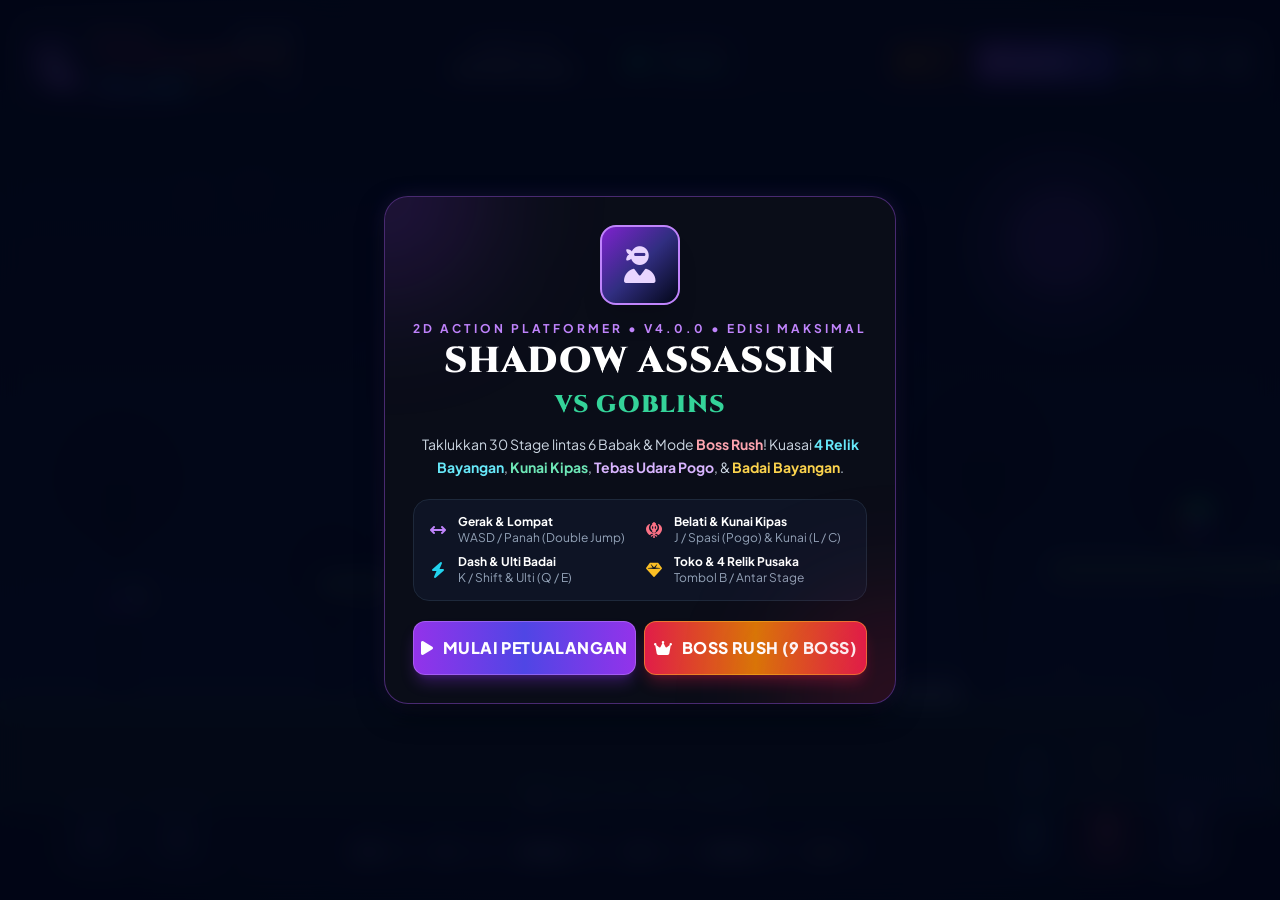
==== commit 3ec8a4c3: "feat(v4.0.0): Edisi Maksimal 2D — Boss Rush 9 Boss, 4 Relik Bayangan, Kunai Kipas x3, Tebas Udara Po" ====
--- a/app/src/main/assets/www/index.html
+++ b/app/src/main/assets/www/index.html
@@ -235,10 +235,18 @@
                 padding: 0.12rem 0.38rem !important;
                 font-size: 0.58rem !important;
             }
-            #btn-start-game, #btn-continue-stage {
+            #btn-start-game, #btn-continue-stage, #btn-boss-rush {
                 padding-top: 0.34rem !important;
                 padding-bottom: 0.34rem !important;
-                font-size: 0.76rem !important;
+                font-size: 0.74rem !important;
+            }
+            #shop-relics-bar {
+                margin-top: 0 !important;
+                gap: 0.2rem !important;
+            }
+            #shop-relics-bar .relic-pill {
+                padding: 0.06rem 0.32rem !important;
+                font-size: 0.54rem !important;
             }
             #end-modal #end-icon-wrap {
                 width: 2rem !important;
@@ -564,10 +572,10 @@
                 <i class="fa-solid fa-user-ninja text-2xl sm:text-4xl text-purple-200"></i>
             </div>
 
-            <div class="text-[10px] sm:text-xs font-bold uppercase tracking-[0.25em] text-purple-400 mb-0.5 sm:mb-1">2D Action Platformer • v3.0.0 • 30 Stage</div>
+            <div class="text-[10px] sm:text-xs font-bold uppercase tracking-[0.25em] text-purple-400 mb-0.5 sm:mb-1">2D Action Platformer • v4.0.0 • Edisi Maksimal</div>
             <h1 class="text-xl sm:text-4xl font-black text-white font-cinzel tracking-wide mb-2 sm:mb-3">SHADOW ASSASSIN<br><span class="text-emerald-400 text-base sm:text-2xl">VS GOBLINS</span></h1>
             <p class="start-desc text-slate-300 text-[11px] sm:text-sm leading-snug sm:leading-relaxed mb-3 sm:mb-5">
-                Taklukkan 30 Stage lintas 6 Babak hingga Mahkota Fajar Abadi! Manfaatkan <strong class="text-cyan-300">Pegas Bayangan</strong>, <strong class="text-emerald-300">Kunai</strong>, <strong class="text-rose-300">Backstab 1.5x</strong>, &amp; <strong class="text-amber-300">Badai Bayangan</strong>.
+                Taklukkan 30 Stage lintas 6 Babak &amp; Mode <strong class="text-rose-300">Boss Rush</strong>! Kuasai <strong class="text-cyan-300">4 Relik Bayangan</strong>, <strong class="text-emerald-300">Kunai Kipas</strong>, <strong class="text-purple-300">Tebas Udara Pogo</strong>, &amp; <strong class="text-amber-300">Badai Bayangan</strong>.
             </p>
 
             <div class="start-grid grid grid-cols-2 gap-2 text-left bg-slate-900/80 p-2.5 sm:p-3.5 rounded-xl sm:rounded-2xl border border-slate-800 mb-3 sm:mb-5 text-[11px] sm:text-xs">
@@ -581,8 +589,8 @@
                 <div class="flex items-center gap-2.5">
                     <i class="fa-solid fa-khanda text-rose-400 text-base w-5 text-center"></i>
                     <div>
-                        <div class="font-bold text-white">Belati &amp; Kunai</div>
-                        <div class="text-slate-400">J / Spasi &amp; Kunai (L / C)</div>
+                        <div class="font-bold text-white">Belati &amp; Kunai Kipas</div>
+                        <div class="text-slate-400">J / Spasi (Pogo) &amp; Kunai (L / C)</div>
                     </div>
                 </div>
                 <div class="flex items-center gap-2.5">
@@ -593,9 +601,9 @@
                     </div>
                 </div>
                 <div class="flex items-center gap-2.5">
-                    <i class="fa-solid fa-coins text-amber-400 text-base w-5 text-center"></i>
+                    <i class="fa-solid fa-gem text-amber-400 text-base w-5 text-center"></i>
                     <div>
-                        <div class="font-bold text-white">Toko Upgrade</div>
+                        <div class="font-bold text-white">Toko &amp; 4 Relik Pusaka</div>
                         <div class="text-slate-400">Tombol B / Antar Stage</div>
                     </div>
                 </div>
@@ -615,6 +623,9 @@
                 <button id="btn-start-game" class="flex-1 py-3 sm:py-3.5 rounded-xl bg-gradient-to-r from-purple-600 via-indigo-600 to-purple-600 hover:from-purple-500 hover:to-indigo-500 text-white font-extrabold text-sm sm:text-base tracking-wide shadow-lg shadow-purple-600/30 border border-purple-400/50 transition active:scale-95">
                     <i class="fa-solid fa-play mr-1.5"></i> MULAI PETUALANGAN
                 </button>
+                <button id="btn-boss-rush" class="flex-1 py-3 sm:py-3.5 rounded-xl bg-gradient-to-r from-rose-600 via-amber-600 to-rose-600 hover:from-rose-500 hover:to-amber-500 text-white font-extrabold text-sm sm:text-base tracking-wide shadow-lg shadow-rose-600/30 border border-amber-400/50 transition active:scale-95">
+                    <i class="fa-solid fa-crown mr-1.5"></i> BOSS RUSH (9 BOSS)
+                </button>
             </div>
         </div>
     </div>
@@ -625,9 +636,12 @@
             <div class="flex flex-wrap items-center justify-between gap-2 pb-4 border-b border-slate-800">
                 <div>
                     <span id="shop-subtitle" class="text-[11px] font-bold uppercase tracking-widest text-purple-400">Persiapan Pertempuran</span>
-                    <h2 class="text-xl sm:text-2xl font-black text-white font-cinzel flex items-center gap-2">
-                        <i class="fa-solid fa-store text-purple-400"></i> TOKO BAYANGAN
-                    </h2>
+                    <div class="flex flex-wrap items-center gap-2">
+                        <h2 class="text-xl sm:text-2xl font-black text-white font-cinzel flex items-center gap-2">
+                            <i class="fa-solid fa-store text-purple-400"></i> TOKO BAYANGAN
+                        </h2>
+                        <div id="shop-relics-bar" class="flex flex-wrap items-center gap-1.5"></div>
+                    </div>
                 </div>
                 <div class="flex items-center gap-2 bg-amber-950/80 border border-amber-500/50 px-3.5 py-1.5 rounded-xl">
                     <i class="fa-solid fa-coins text-amber-400 text-lg"></i>
@@ -1109,6 +1123,46 @@
                     osc.start(now + i * 0.07);
                     osc.stop(now + i * 0.07 + 0.32);
                 });
+            } else if (type === 'lightning') {
+                const osc = this.ctx.createOscillator();
+                const gain = this.ctx.createGain();
+                osc.type = 'sawtooth';
+                osc.frequency.setValueAtTime(1320, now);
+                osc.frequency.exponentialRampToValueAtTime(240, now + 0.14);
+                gain.gain.setValueAtTime(0.18, now);
+                gain.gain.exponentialRampToValueAtTime(0.008, now + 0.14);
+                osc.connect(gain);
+                gain.connect(this.ctx.destination);
+                this.attachCleanup(osc, gain);
+                osc.start(now);
+                osc.stop(now + 0.14);
+            } else if (type === 'pogo') {
+                const osc = this.ctx.createOscillator();
+                const gain = this.ctx.createGain();
+                osc.type = 'sine';
+                osc.frequency.setValueAtTime(340, now);
+                osc.frequency.exponentialRampToValueAtTime(760, now + 0.13);
+                gain.gain.setValueAtTime(0.2, now);
+                gain.gain.exponentialRampToValueAtTime(0.01, now + 0.13);
+                osc.connect(gain);
+                gain.connect(this.ctx.destination);
+                this.attachCleanup(osc, gain);
+                osc.start(now);
+                osc.stop(now + 0.13);
+            } else if (type === 'boss_kill') {
+                [196.00, 293.66, 392.00, 587.33].forEach((freq, i) => {
+                    const osc = this.ctx.createOscillator();
+                    const gain = this.ctx.createGain();
+                    osc.type = 'sawtooth';
+                    osc.frequency.setValueAtTime(freq, now + i * 0.06);
+                    gain.gain.setValueAtTime(0.16, now + i * 0.06);
+                    gain.gain.exponentialRampToValueAtTime(0.006, now + i * 0.06 + 0.42);
+                    osc.connect(gain);
+                    gain.connect(this.ctx.destination);
+                    this.attachCleanup(osc, gain);
+                    osc.start(now + i * 0.06);
+                    osc.stop(now + i * 0.06 + 0.42);
+                });
             } else if (type === 'ending') {
                 // Akord fajar hangat dan damai saat melihat matahari terbit
                 const notes = [
@@ -1193,6 +1247,22 @@
                 this.attachCleanup(osc, gain);
                 osc.start(now);
                 osc.stop(now + intervalMs / 1000 * 0.92);
+
+                // Harmoni sub-bass 2D setiap ketukan ke-4
+                if (this.bgmStep % 4 === 0) {
+                    const subOsc = this.ctx.createOscillator();
+                    const subGain = this.ctx.createGain();
+                    subOsc.type = 'sine';
+                    subOsc.frequency.setValueAtTime(freq * 0.5, now);
+                    subGain.gain.setValueAtTime(0.001, now);
+                    subGain.gain.linearRampToValueAtTime(0.022, now + 0.04);
+                    subGain.gain.exponentialRampToValueAtTime(0.001, now + intervalMs / 1000 * 1.7);
+                    subOsc.connect(subGain);
+                    subGain.connect(this.ctx.destination);
+                    this.attachCleanup(subOsc, subGain);
+                    subOsc.start(now);
+                    subOsc.stop(now + intervalMs / 1000 * 1.75);
+                }
                 this.bgmStep++;
             } catch (e) {}
         }, intervalMs);
@@ -2260,13 +2330,14 @@
 
 // --- 4. STATE PERMAINAN, SAVE RECORD & PLAYER UPGRADES ---
 const RANK_ORDER = { S: 4, A: 3, B: 2, C: 1 };
+const BOSS_RUSH_STAGES = [2, 5, 7, 11, 16, 19, 23, 27, 29]; // 9 Stage Panglima & Kaisar Agung
 
 function loadBestRecord() {
     try {
         const raw = localStorage.getItem('shadow_assassin_record_v1');
         if (raw) return JSON.parse(raw);
     } catch (e) {}
-    return { bestKills: 0, bestGold: 0, cleared: false, maxStageReached: 0, bestRank: '', bestTimeSec: 0, totalSecrets: 0 };
+    return { bestKills: 0, bestGold: 0, cleared: false, maxStageReached: 0, bestRank: '', bestTimeSec: 0, totalSecrets: 0, bossRushCleared: false };
 }
 
 function saveBestRecord(kills, gold, cleared, extras = {}) {
@@ -2285,7 +2356,8 @@
             maxStageReached: Math.max(prev.maxStageReached || 0, extras.maxStageReached !== undefined ? extras.maxStageReached : game.stageIndex),
             bestRank: nextRank,
             bestTimeSec: nextTime,
-            totalSecrets: Math.max(prev.totalSecrets || 0, extras.secretsFound || 0)
+            totalSecrets: Math.max(prev.totalSecrets || 0, extras.secretsFound || 0),
+            bossRushCleared: Boolean(prev.bossRushCleared || extras.bossRushCleared)
         };
         localStorage.setItem('shadow_assassin_record_v1', JSON.stringify(next));
         return next;
@@ -2296,7 +2368,7 @@
 
 function saveStageProgress() {
     try {
-        if (game.stageIndex <= 0) return;
+        if (game.bossRushMode || game.stageIndex <= 0) return;
         const payload = {
             stageIndex: game.stageIndex,
             gold: game.gold,
@@ -2349,6 +2421,8 @@
     secretsFound: 0,
     damageTaken: 0,
     elapsedFrames: 0,
+    bossRushMode: false,
+    bossRushStep: 0,
     upgrades: {
         atkLevel: 1,
         hpLevel: 1,
@@ -2408,7 +2482,74 @@
 let floatingTexts = [];
 let afterimages = [];
 let bgProps = [];
+let shockRings = [];
+let lightningBolts = [];
 let bannerTimeoutId = null;
+
+// Partikel Cuaca Atmosferik 2D (38 partikel pooled bebas alokasi GC)
+const weatherParticles = Array.from({ length: 38 }, (_, i) => ({
+    x: (i * 97) % VIEW_WIDTH,
+    y: (i * 53) % VIEW_HEIGHT,
+    size: 1.5 + (i % 3) * 1.1,
+    speedX: ((i % 5) - 2) * 0.35,
+    speedY: 0.6 + (i % 4) * 0.45,
+    phase: i * 0.7
+}));
+
+function getTotalUpgradeLevel() {
+    return (game.upgrades.atkLevel || 1) + (game.upgrades.hpLevel || 1) + (game.upgrades.spdLevel || 1) - 2;
+}
+
+// 4 Relik Pusaka Bayangan (Aktif Otomatis sesuai Total Level Upgrade)
+function hasRelic(id) {
+    const lv = getTotalUpgradeLevel();
+    if (id === 'magnet') return lv >= 1;    // Relik I: Magnet Bayangan (Lv 1+)
+    if (id === 'lightning') return lv >= 4; // Relik II: Segel Kilat Tangkis (Lv 4+)
+    if (id === 'vampire') return lv >= 8;   // Relik III: Jubah Vampir Gerhana (Lv 8+)
+    if (id === 'astral') return lv >= 14;   // Relik IV: Mahkota Astral Abadi (Lv 14+)
+    return false;
+}
+
+function spawnShockRing(x, y, maxR, color, lineW = 4) {
+    if (shockRings.length < 18) {
+        shockRings.push({ x, y, r: 10, maxR, color, lineW, life: 16, maxLife: 16 });
+    }
+}
+
+function triggerParryLightning(fromX, fromY) {
+    if (!hasRelic('lightning') || !player) return;
+    let nearest = null;
+    let bestDist = 420;
+    for (const en of enemies) {
+        if (en.dead) continue;
+        const ecx = en.x + en.w / 2;
+        const ecy = en.y + en.h / 2;
+        const d = Math.hypot(ecx - fromX, ecy - fromY);
+        if (d < bestDist) {
+            bestDist = d;
+            nearest = en;
+        }
+    }
+    if (!nearest) return;
+    const tx = nearest.x + nearest.w / 2;
+    const ty = nearest.y + nearest.h / 2;
+    const dmg = Math.max(10, Math.round(player.attackDamage * 0.55));
+    nearest.takeDamage(dmg, Math.sign(tx - fromX || player.facing) * 4, { fromKunai: true, isBackstab: false });
+    const pts = [{ x: fromX, y: fromY }];
+    const segs = 5;
+    for (let s = 1; s < segs; s++) {
+        const t = s / segs;
+        pts.push({
+            x: fromX + (tx - fromX) * t + (Math.random() - 0.5) * 26,
+            y: fromY + (ty - fromY) * t + (Math.random() - 0.5) * 26
+        });
+    }
+    pts.push({ x: tx, y: ty });
+    lightningBolts.push({ pts, color: '#38bdf8', life: 12, maxLife: 12 });
+    spawnShockRing(tx, ty, 38, '#38bdf8', 3);
+    sfx.play('lightning');
+    addFloatingText('KILAT TANGKIS!', tx, nearest.y - 16, '#67e8f9');
+}
 
 function pushParticle(pt) {
     if (particles.length < 150) {
@@ -2494,6 +2635,11 @@
     update(stage) {
         this.animTime += 0.15;
 
+        // Relik IV (Mahkota Astral): Regenerasi Fury pasif saat bertempur
+        if (hasRelic('astral') && game.worldTick % 45 === 0 && enemies.some(e => !e.dead)) {
+            this.addFury(1);
+        }
+
         if (this.invulnTimer > 0) this.invulnTimer--;
         if (this.attackCooldown > 0) this.attackCooldown--;
         if (this.kunaiCooldown > 0) this.kunaiCooldown--;
@@ -2526,13 +2672,17 @@
                 w: this.w + 28,
                 h: this.h + 16
             };
+            const dashMult = game.upgrades.spdLevel >= 4 ? 0.9 : 0.75;
             enemies.forEach(en => {
                 if (!en.dead && this.dashHitSet && !this.dashHitSet.has(en) && rectOverlap(dashBox, en)) {
                     this.dashHitSet.add(en);
                     const isBackstab = (en.facing === 1 && (this.x + this.w / 2) < (en.x + en.w / 2)) ||
                                        (en.facing === -1 && (this.x + this.w / 2) > (en.x + en.w / 2));
-                    const dmg = Math.round(this.attackDamage * 0.75);
+                    const dmg = Math.round(this.attackDamage * dashMult);
                     en.takeDamage(dmg, this.facing * 5, { fromDash: true, isBackstab });
+                    if (game.upgrades.spdLevel >= 4) {
+                        spawnShockRing(en.x + en.w / 2, en.y + en.h / 2, 34, '#22d3ee', 3);
+                    }
                     this.addFury(10);
                 }
             });
@@ -2668,13 +2818,17 @@
                     w: this.w + 32,
                     h: this.h + 16
                 };
+                const dashMult = game.upgrades.spdLevel >= 4 ? 0.9 : 0.75;
                 enemies.forEach(en => {
                     if (!en.dead && !this.dashHitSet.has(en) && rectOverlap(startDashBox, en)) {
                         this.dashHitSet.add(en);
                         const isBackstab = (en.facing === 1 && (this.x + this.w / 2) < (en.x + en.w / 2)) ||
                                            (en.facing === -1 && (this.x + this.w / 2) > (en.x + en.w / 2));
-                        const dmg = Math.round(this.attackDamage * 0.75);
+                        const dmg = Math.round(this.attackDamage * dashMult);
                         en.takeDamage(dmg, this.facing * 5, { fromDash: true, isBackstab });
+                        if (game.upgrades.spdLevel >= 4) {
+                            spawnShockRing(en.x + en.w / 2, en.y + en.h / 2, 34, '#22d3ee', 3);
+                        }
                         this.addFury(10);
                     }
                 });
@@ -2838,17 +2992,23 @@
         sfx.play('kunai');
         const originX = this.x + this.w / 2 + this.facing * 18;
         const originY = this.y + 22;
-        playerProjectiles.push({
-            x: originX,
-            y: originY,
-            vx: this.facing * 14.5,
-            vy: 0,
-            facing: this.facing,
-            damage: Math.round(this.attackDamage * 0.72),
-            life: 54,
-            dead: false
-        });
-        spawnParticles(originX, originY, '#34d399', 5);
+        const atkLv = game.upgrades.atkLevel || 1;
+        // Evolusi Kunai 2D: Lv.1-3 = 1 Kunai, Lv.4-6 = 2 Kunai Kembar, Lv.7+ = 3 Kunai Kipas (Triple Fan)
+        const vyList = atkLv >= 7 ? [-2.1, 0, 2.1] : (atkLv >= 4 ? [-1.1, 1.1] : [0]);
+        const kunaiDmg = Math.round(this.attackDamage * 0.72);
+        for (let i = 0; i < vyList.length; i++) {
+            playerProjectiles.push({
+                x: originX,
+                y: originY + (vyList.length === 2 ? (i === 0 ? -3 : 3) : 0),
+                vx: this.facing * 14.5,
+                vy: vyList[i],
+                facing: this.facing,
+                damage: kunaiDmg,
+                life: 54,
+                dead: false
+            });
+        }
+        spawnParticles(originX, originY, '#34d399', 5 + vyList.length);
     }
 
     performAttack() {
@@ -2863,40 +3023,46 @@
             this.vx = this.facing * 4.5;
         }
 
-        // Hitbox tebasan di depan Assassin (+bonus jangkauan saat Air Slash)
-        const isAirSlash = !this.onGround && this.vy > 2.0;
+        // Hitbox tebasan di depan Assassin (+bonus jangkauan saat Air Slash / Pogo)
+        const isAirSlash = !this.onGround && this.vy > 1.5;
         const reach = (this.comboStep === 3 ? 88 : 72) + (isAirSlash ? 16 : 0);
         const hitbox = {
             x: this.facing === 1 ? this.x + this.w / 2 : this.x + this.w / 2 - reach,
             y: this.y - 12,
             w: reach,
-            h: this.h + 22
+            h: this.h + (isAirSlash ? 28 : 22)
         };
 
-        // Hancurkan anak panah / orb / bom goblin jika ditebas + reward cooldown dash & fury!
+        // Hancurkan anak panah / orb / bom goblin jika ditebas + reward cooldown dash & fury + Relik Kilat!
+        let parriedAny = false;
         projectiles.forEach(proj => {
             if (!proj.dead && !proj.isWave && rectOverlap(hitbox, { x: proj.x - 10, y: proj.y - 10, w: 20, h: 20 })) {
                 proj.dead = true;
+                parriedAny = true;
                 this.dashCooldown = Math.max(0, this.dashCooldown - 12);
                 this.addFury(proj.isBomb ? 15 : 14);
                 game.hitStop = Math.max(game.hitStop, 2);
                 sfx.play('parry');
                 spawnParticles(proj.x, proj.y, '#38bdf8', 8);
                 addFloatingText(proj.isBomb ? "BOM TANGKIS!" : "TANGKIS!", proj.x, proj.y - 10, '#38bdf8');
+                triggerParryLightning(proj.x, proj.y);
             }
         });
 
-        // Gelombang Sabit Bayangan saat Belati Lv.3+ pada Combo ke-3
+        // Evolusi Gelombang Sabit Bayangan saat Belati Lv.3+ (Lv.6+ = Sabit Gerhana Agung) pada Combo ke-3
         if (game.upgrades.atkLevel >= 3 && this.comboStep === 3) {
+            const isGrandCrescent = game.upgrades.atkLevel >= 6;
             playerProjectiles.push({
                 x: this.x + this.w / 2 + this.facing * 24,
                 y: this.y + this.h * 0.45,
-                vx: this.facing * 12,
+                vx: this.facing * (isGrandCrescent ? 13.5 : 12),
                 vy: 0,
                 facing: this.facing,
-                damage: Math.round(this.attackDamage * 0.9),
-                life: 32,
+                damage: Math.round(this.attackDamage * (isGrandCrescent ? 1.15 : 0.9)),
+                life: isGrandCrescent ? 38 : 32,
+                radius: isGrandCrescent ? 28 : 22,
                 isCrescent: true,
+                isGrand: isGrandCrescent,
                 hitSet: new Set(),
                 dead: false
             });
@@ -2909,11 +3075,12 @@
             }
         });
 
-        // Cek terkena Goblin
+        // Cek terkena Goblin (+ Skala Penguasaan Combo 5/10/15 Hit)
         let hitAny = false;
         let hitBoss = false;
         const dmgMultiplier = this.comboStep === 3 ? 1.35 : 1.0;
-        const finalDmg = Math.round(this.attackDamage * dmgMultiplier);
+        const comboBonus = game.comboCount >= 15 ? 1.32 : (game.comboCount >= 10 ? 1.22 : (game.comboCount >= 5 ? 1.12 : 1.0));
+        const finalDmg = Math.round(this.attackDamage * dmgMultiplier * comboBonus);
 
         enemies.forEach(en => {
             if (!en.dead && rectOverlap(hitbox, en)) {
@@ -2928,6 +3095,16 @@
 
         if (isAirSlash) {
             spawnParticles(this.x + this.w / 2 + this.facing * 28, this.y + this.h / 2, '#38bdf8', 5);
+            // Manuver 2D Baru: Tebas Udara Pogo (memantul ke atas & memulihkan 1 lompatan udara saat mengenai musuh/proyektil)
+            if (hitAny || parriedAny) {
+                this.vy = -8.6;
+                this.jumpsLeft = Math.max(this.jumpsLeft, 1);
+                this.scaleX = 0.88;
+                this.scaleY = 1.14;
+                sfx.play('pogo');
+                spawnShockRing(this.x + this.w / 2, this.y + this.h, 42, '#38bdf8', 3);
+                addFloatingText('POGO SLASH!', this.x + this.w / 2, this.y - 18, '#67e8f9');
+            }
         }
 
         if (hitAny) {
@@ -2953,6 +3130,8 @@
 
         const cx = this.x + this.w / 2;
         const cy = this.y + this.h / 2;
+        spawnShockRing(cx, cy, 240, '#a855f7', 6);
+        spawnShockRing(cx, cy, 185, '#facc15', 4);
 
         // Hancurkan semua proyektil & bom musuh di sekitar pusaran badai
         for (const proj of projectiles) {
@@ -2981,6 +3160,32 @@
                 }
             }
         });
+
+        // Relik IV (Mahkota Astral) / Belati Lv.5+: Luncurkan 2 Gelombang Sabit Astral Kiri-Kanan & Pulihkan 15% HP!
+        if (hasRelic('astral') || game.upgrades.atkLevel >= 5) {
+            if (hasRelic('astral') && this.hp < this.maxHp) {
+                const ultHeal = Math.max(15, Math.round(this.maxHp * 0.15));
+                this.hp = Math.min(this.maxHp, this.hp + ultHeal);
+                addFloatingText(`+${ultHeal} HP ASTRAL`, cx, this.y - 44, '#4ade80', true);
+                updateHUD();
+            }
+            [-1, 1].forEach(dir => {
+                playerProjectiles.push({
+                    x: cx + dir * 24,
+                    y: this.y + this.h * 0.45,
+                    vx: dir * 14,
+                    vy: 0,
+                    facing: dir,
+                    damage: Math.round(this.attackDamage * 1.25),
+                    life: 44,
+                    radius: 30,
+                    isCrescent: true,
+                    isGrand: true,
+                    hitSet: new Set(),
+                    dead: false
+                });
+            });
+        }
 
         for (let i = 0; i < 24; i++) {
             const ang = (Math.PI * 2 * i) / 24;
@@ -3065,6 +3270,17 @@
             ctx.restore();
         }
 
+        // Aura 2D Penguasaan Combo Tinggi (10+ Hit)
+        if (game.comboCount >= 10 && game.comboTimer > 0) {
+            ctx.save();
+            ctx.strokeStyle = game.comboCount >= 15 ? 'rgba(250, 204, 21, 0.38)' : 'rgba(56, 189, 248, 0.32)';
+            ctx.lineWidth = 2.5;
+            ctx.beginPath();
+            ctx.arc(cx, cy, 29 + Math.sin(this.animTime * 2) * 2.5, 0, Math.PI * 2);
+            ctx.stroke();
+            ctx.restore();
+        }
+
         ctx.save();
 
         // Efek kedip saat invulnerable setelah terkena serangan
@@ -3078,7 +3294,7 @@
         for (let i = 1; i < this.scarfPoints.length; i++) {
             ctx.lineTo(this.scarfPoints[i].x, this.scarfPoints[i].y);
         }
-        ctx.strokeStyle = '#9333ea';
+        ctx.strokeStyle = hasRelic('astral') ? '#c084fc' : '#9333ea';
         ctx.lineWidth = 6;
         ctx.lineCap = 'round';
         ctx.stroke();
@@ -3125,20 +3341,28 @@
         ctx.fillStyle = this.fury >= 100 ? '#facc15' : '#22d3ee';
         ctx.fillRect(3, -19, 7, 3.5);
 
-        // Belati di Tangan (atau pose melempar Kunai)
+        // Belati di Tangan (atau pose melempar Kunai + Bilah Plasma 2D saat Belati Lv.4+)
         ctx.save();
         if (this.attackTimer > 0) {
             ctx.rotate(this.comboStep % 2 === 1 ? 0.8 : -0.7);
         } else if (this.kunaiTimer > 0) {
             ctx.rotate(-0.45);
         }
-        ctx.fillStyle = this.kunaiTimer > 0 ? '#6ee7b7' : '#e2e8f0';
+        ctx.fillStyle = this.kunaiTimer > 0 ? '#6ee7b7' : (game.upgrades.atkLevel >= 7 ? '#fde047' : '#e2e8f0');
         ctx.beginPath();
         ctx.moveTo(8, -2);
-        ctx.lineTo(28, -5);
+        ctx.lineTo(29, -5);
         ctx.lineTo(22, 3);
         ctx.closePath();
         ctx.fill();
+        if (game.upgrades.atkLevel >= 4) {
+            ctx.strokeStyle = game.upgrades.atkLevel >= 7 ? '#f43f5e' : '#38bdf8';
+            ctx.lineWidth = 1.6;
+            ctx.beginPath();
+            ctx.moveTo(9, -2);
+            ctx.lineTo(29, -5);
+            ctx.stroke();
+        }
         ctx.restore();
 
         // Efek Arc Tebasan Belati (Slash Trail cepat tanpa shadowBlur)
@@ -4173,11 +4397,17 @@
         game.totalKills++;
         if (player) {
             player.addFury(this.isBossType() ? 35 : 15);
+            // Relik III (Jubah Vampir Gerhana): Hisap darah musuh yang tumbang
+            if (!droppedInVoid && hasRelic('vampire') && player.hp > 0 && player.hp < player.maxHp) {
+                const vampHeal = Math.max(4, Math.round(player.maxHp * 0.035));
+                player.hp = Math.min(player.maxHp, player.hp + vampHeal);
+                addFloatingText(`+${vampHeal} VAMPIR`, player.x + player.w / 2, player.y - 16, '#4ade80');
+            }
         }
 
         const stage = STAGES[game.stageIndex];
         let count = Math.floor(Math.random() * (this.goldDrop[1] - this.goldDrop[0] + 1)) + this.goldDrop[0];
-        if (!droppedInVoid && game.comboCount >= 5) count += 1;
+        if (!droppedInVoid && game.comboCount >= 5) count += (hasRelic('magnet') ? 2 : 1);
         const coinValue = this.isBossType()
             ? (game.stageIndex < 8 ? 15 : 24 + (game.stageIndex - 7) * 3)
             : (game.stageIndex < 8 ? 10 + game.stageIndex * 4 : 38 + (game.stageIndex - 7) * 3);
@@ -4191,6 +4421,11 @@
         } else {
             spawnParticles(this.x + this.w / 2, this.y + this.h / 2, '#22c55e', 22);
             spawnParticles(this.x + this.w / 2, this.y + this.h / 2, '#facc15', 12);
+            if (this.isBossType()) {
+                sfx.play('boss_kill');
+                spawnShockRing(this.x + this.w / 2, this.y + this.h / 2, 160, '#f43f5e', 6);
+                spawnShockRing(this.x + this.w / 2, this.y + this.h / 2, 110, '#facc15', 4);
+            }
 
             for (let i = 0; i < count; i++) {
                 coins.push({
@@ -4956,6 +5191,8 @@
     particles = [];
     floatingTexts = [];
     afterimages = [];
+    shockRings = [];
+    lightningBolts = [];
     game.cameraX = 0;
     resetInputKeys();
 
@@ -4978,13 +5215,16 @@
     updateHUD();
     syncTouchAndAbilityUI();
     saveStageProgress();
-    if (index > 0) {
+    if (!game.bossRushMode && index > 0) {
         saveBestRecord(game.totalKills, game.totalGoldEarned, false, { maxStageReached: index });
     }
     if (game.state === 'playing') {
         sfx.startBGM(index);
     }
-    showBanner(stage.subtitle, stage.name.toUpperCase(), stage.desc);
+    const bannerSub = game.bossRushMode
+        ? `BOSS RUSH ${game.bossRushStep + 1} / ${BOSS_RUSH_STAGES.length} • ${stage.subtitle}`
+        : stage.subtitle;
+    showBanner(bannerSub, stage.name.toUpperCase(), stage.desc);
 }
 
 // --- 9. UPDATE HUD, PAUSE & TOKO UPGRADE ---
@@ -5001,10 +5241,12 @@
         reviveBadge.classList.toggle('hidden', !player.hasShadowRevive);
     }
 
-    const totalLv = game.upgrades.atkLevel + game.upgrades.hpLevel + game.upgrades.spdLevel - 2;
+    const totalLv = getTotalUpgradeLevel();
     document.getElementById('hud-levelBadge').textContent = `LV ${totalLv}`;
 
-    document.getElementById('hud-stage-num').textContent = `STAGE ${stage.id} / ${STAGES.length}`;
+    document.getElementById('hud-stage-num').textContent = game.bossRushMode
+        ? `BOSS RUSH ${game.bossRushStep + 1} / ${BOSS_RUSH_STAGES.length}`
+        : `STAGE ${stage.id} / ${STAGES.length}`;
     document.getElementById('hud-stage-name').textContent = stage.name;
     document.getElementById('hud-enemy-count').textContent = aliveEnemies > 0 ? `${aliveEnemies} Musuh` : `PORTAL BUKA!`;
     document.getElementById('hud-gold').textContent = game.gold;
@@ -5033,8 +5275,10 @@
 
     // Attack
     const costAtk = getUpgradeCost('atk');
-    document.getElementById('lvl-atk').textContent = `Lv.${game.upgrades.atkLevel}`;
-    document.getElementById('stat-atk').textContent = `Damage Saat Ini: ${player.attackDamage}`;
+    const atkLv = game.upgrades.atkLevel;
+    const kunaiCnt = atkLv >= 7 ? 3 : (atkLv >= 4 ? 2 : 1);
+    document.getElementById('lvl-atk').textContent = `Lv.${atkLv}`;
+    document.getElementById('stat-atk').textContent = `Damage Saat Ini: ${player.attackDamage}${kunaiCnt > 1 ? ` • Kunai x${kunaiCnt}` : ''}`;
     document.getElementById('cost-atk').textContent = `${costAtk} Emas`;
 
     // HP
@@ -5053,6 +5297,24 @@
 
     // Heal
     document.getElementById('stat-heal').textContent = `HP: ${Math.ceil(player.hp)} / ${player.maxHp}`;
+
+    // 4 Relik Pusaka Bayangan (otomatis terbuka sesuai Total Level)
+    const relicsBar = document.getElementById('shop-relics-bar');
+    if (relicsBar) {
+        const relicDefs = [
+            { id: 'magnet', name: 'Magnet', req: 1, icon: 'fa-magnet', color: 'text-amber-300 border-amber-400/50 bg-amber-950/60' },
+            { id: 'lightning', name: 'Kilat Tangkis', req: 4, icon: 'fa-bolt', color: 'text-cyan-300 border-cyan-400/50 bg-cyan-950/60' },
+            { id: 'vampire', name: 'Jubah Vampir', req: 8, icon: 'fa-droplet', color: 'text-rose-300 border-rose-400/50 bg-rose-950/60' },
+            { id: 'astral', name: 'Mahkota Astral', req: 14, icon: 'fa-crown', color: 'text-purple-200 border-purple-400/60 bg-purple-950/70' }
+        ];
+        relicsBar.innerHTML = relicDefs.map(r => {
+            const active = hasRelic(r.id);
+            const cls = active
+                ? r.color
+                : 'text-slate-500 border-slate-700/60 bg-slate-900/60 opacity-75';
+            return `<span class="relic-pill inline-flex items-center gap-1 px-2 py-0.5 rounded-full border text-[10px] font-bold ${cls}" title="Terbuka pada Total Level ${r.req}"><i class="fa-solid ${r.icon}"></i>${r.name}${active ? ' ✓' : ` (Lv.${r.req})`}</span>`;
+        }).join('');
+    }
 }
 
 function openShop(betweenStages = false) {
@@ -5063,7 +5325,16 @@
 
     const storyBox = document.getElementById('shop-story-box');
     const stage = STAGES[game.stageIndex];
-    if (betweenStages && game.stageIndex < STAGES.length - 1) {
+    if (betweenStages && game.bossRushMode && game.bossRushStep < BOSS_RUSH_STAGES.length - 1) {
+        const nextBossStage = STAGES[BOSS_RUSH_STAGES[game.bossRushStep + 1]];
+        document.getElementById('shop-subtitle').textContent = `BOSS RUSH ${game.bossRushStep + 1} / ${BOSS_RUSH_STAGES.length} SELESAI!`;
+        document.getElementById('btn-close-shop-text').textContent = ` TANTANG BOSS ${game.bossRushStep + 2}: ${nextBossStage.name.toUpperCase()}`;
+        if (storyBox && stage.storyNote) {
+            document.getElementById('shop-story-title').textContent = stage.storyTitle || `BOSS ${game.bossRushStep + 1} DITAKLUKKAN`;
+            document.getElementById('shop-story-text').textContent = stage.storyNote;
+            storyBox.classList.remove('hidden');
+        }
+    } else if (betweenStages && game.stageIndex < STAGES.length - 1) {
         document.getElementById('shop-subtitle').textContent = `STAGE ${game.stageIndex + 1} SELESAI!`;
         document.getElementById('btn-close-shop-text').textContent = `MASUKI STAGE ${game.stageIndex + 2}: ${STAGES[game.stageIndex + 1].name.toUpperCase()}`;
         if (storyBox && stage.storyNote) {
@@ -5087,7 +5358,12 @@
     game.betweenStages = false;
     game.state = 'playing';
     if (advanceNext) {
-        loadStage(game.stageIndex + 1, false, false);
+        if (game.bossRushMode) {
+            game.bossRushStep = Math.min(BOSS_RUSH_STAGES.length - 1, game.bossRushStep + 1);
+            loadStage(BOSS_RUSH_STAGES[game.bossRushStep], false, false);
+        } else {
+            loadStage(game.stageIndex + 1, false, false);
+        }
     }
     resetInputKeys();
 }
@@ -5639,9 +5915,11 @@
     const timeSec = Math.max(1, Math.round(game.elapsedFrames / 60));
     const mm = String(Math.floor(timeSec / 60)).padStart(2, '0');
     const ss = String(timeSec % 60).padStart(2, '0');
-    const maxChests = STAGES.reduce((acc, s) => acc + (s.chests ? s.chests.length : 0), 0);
-    const parTimeSec = Math.max(720, STAGES.length * 60);
-    const dmgDivisor = Math.max(24, STAGES.length * 10);
+    const maxChests = game.bossRushMode
+        ? BOSS_RUSH_STAGES.reduce((acc, idx) => acc + (STAGES[idx].chests ? STAGES[idx].chests.length : 0), 0)
+        : STAGES.reduce((acc, s) => acc + (s.chests ? s.chests.length : 0), 0);
+    const parTimeSec = game.bossRushMode ? 540 : Math.max(720, STAGES.length * 60);
+    const dmgDivisor = game.bossRushMode ? 120 : Math.max(24, STAGES.length * 10);
     const chestWeight = STAGES.length > 10 ? 2 : 3;
     const rankScore = 100
         - Math.min(48, Math.floor(game.damageTaken / dmgDivisor))
@@ -5666,7 +5944,8 @@
         rank,
         timeSec,
         secretsFound: game.secretsFound,
-        maxStageReached: STAGES.length - 1
+        maxStageReached: STAGES.length - 1,
+        bossRushCleared: Boolean(game.bossRushMode)
     });
     renderStageSelect();
 
@@ -5676,9 +5955,15 @@
 
     iconWrap.className = 'w-16 h-16 sm:w-20 sm:h-20 mx-auto mb-3 sm:mb-4 rounded-2xl flex items-center justify-center text-3xl sm:text-4xl border-2 bg-amber-950/80 border-amber-400 text-amber-300';
     icon.className = 'fa-solid fa-trophy';
-    document.getElementById('end-sub').textContent = `SELURUH ${STAGES.length} STAGE DITAKLUKKAN`;
-    document.getElementById('end-title').textContent = 'SANG MASTER ASSASSIN!';
-    document.getElementById('end-desc').textContent = 'Selamat! Lintas 6 Babak penuh rintangan, kamu telah menumbangkan para Panglima Goblin hingga Kaisar Agung Azhorak!';
+    document.getElementById('end-sub').textContent = game.bossRushMode
+        ? `MODE BOSS RUSH • ${BOSS_RUSH_STAGES.length} PANGLIMA DITAKLUKKAN`
+        : `SELURUH ${STAGES.length} STAGE DITAKLUKKAN`;
+    document.getElementById('end-title').textContent = game.bossRushMode
+        ? 'PENAKLUK 9 PANGLIMA!'
+        : 'SANG MASTER ASSASSIN!';
+    document.getElementById('end-desc').textContent = game.bossRushMode
+        ? 'Luar biasa! Kamu berhasil menumbangkan ke-9 Panglima Goblin & Kaisar Agung Azhorak secara beruntun di Mode Boss Rush!'
+        : 'Selamat! Lintas 6 Babak penuh rintangan, kamu telah menumbangkan para Panglima Goblin hingga Kaisar Agung Azhorak!';
     document.getElementById('end-kills').textContent = game.totalKills;
     document.getElementById('end-gold').textContent = game.totalGoldEarned;
 
@@ -5825,6 +6110,7 @@
                     sfx.play('parry');
                     spawnParticles(ep.x, ep.y, '#38bdf8', 10);
                     addFloatingText(ep.isBomb ? "BOM TANGKIS!" : (kp.isCrescent ? "SABIT TANGKIS!" : "KUNAI TANGKIS!"), ep.x, ep.y - 12, '#38bdf8');
+                    triggerParryLightning(ep.x, ep.y);
                     if (!kp.isCrescent) break;
                 }
             }
@@ -5940,7 +6226,9 @@
         }
     }
 
-    // Update Koin Gold & Orb Heal (Efek Magnet Otomatis ke Pemain)
+    // Update Koin Gold & Orb Heal (Efek Magnet Otomatis ke Pemain + Relik I Magnet Bayangan)
+    const pullRadius = hasRelic('magnet') ? 260 : 220;
+    const pullSpeed = hasRelic('magnet') ? 10.5 : 9.5;
     for (let i = coins.length - 1; i >= 0; i--) {
         const c = coins[i];
         c.life++;
@@ -5962,9 +6250,9 @@
         const dy = (player.y + player.h / 2) - c.y;
         const dist = Math.hypot(dx, dy);
 
-        if (dist < 220 || c.life > 35) {
-            c.x += (dx / (dist || 1)) * 9.5;
-            c.y += (dy / (dist || 1)) * 9.5;
+        if (dist < pullRadius || c.life > 35) {
+            c.x += (dx / (dist || 1)) * pullSpeed;
+            c.y += (dy / (dist || 1)) * pullSpeed;
         }
 
         // Diambil oleh Assassin
@@ -5991,7 +6279,16 @@
     const portalBox = { x: stage.portalX - 35, y: stage.portalY - 50, w: 70, h: 100 };
     if (rectOverlap(player, portalBox)) {
         if (aliveEnemies === 0) {
-            if (game.stageIndex < STAGES.length - 1) {
+            if (game.bossRushMode) {
+                if (game.bossRushStep < BOSS_RUSH_STAGES.length - 1) {
+                    game.gold += 90;
+                    game.totalGoldEarned += 90;
+                    sfx.play('portal');
+                    openShop(true);
+                } else {
+                    startEndingCG();
+                }
+            } else if (game.stageIndex < STAGES.length - 1) {
                 sfx.play('portal');
                 openShop(true);
             } else {
@@ -6006,6 +6303,21 @@
     for (let i = afterimages.length - 1; i >= 0; i--) {
         afterimages[i].alpha -= 0.06;
         if (afterimages[i].alpha <= 0) afterimages.splice(i, 1);
+    }
+
+    // Update Shock Rings 2D
+    for (let i = shockRings.length - 1; i >= 0; i--) {
+        const sr = shockRings[i];
+        sr.life--;
+        const p = 1 - sr.life / sr.maxLife;
+        sr.r = 10 + (sr.maxR - 10) * p;
+        if (sr.life <= 0) shockRings.splice(i, 1);
+    }
+
+    // Update Lightning Bolts 2D
+    for (let i = lightningBolts.length - 1; i >= 0; i--) {
+        lightningBolts[i].life--;
+        if (lightningBolts[i].life <= 0) lightningBolts.splice(i, 1);
     }
 
     // Update Partikel
@@ -6066,6 +6378,52 @@
             ctx.beginPath();
             ctx.arc(VIEW_WIDTH - 220, 150, 47, 0, Math.PI * 2);
             ctx.stroke();
+        }
+    }
+    ctx.restore();
+
+    // 1b. Sistem Cuaca Atmosferik 2D per Bioma (Kunang-kunang, Spora, Bara Lava, Kabut Racun, Salju, Badai Petir, Debu Astral)
+    ctx.save();
+    const isStormWeather = theme === 'storm';
+    const isSnowWeather = theme === 'glacier' || theme === 'sky';
+    const isEmberWeather = theme === 'volcano' || theme === 'forge' || theme === 'fortress';
+    const weatherColor = isStormWeather
+        ? 'rgba(125, 211, 252, 0.38)'
+        : (isSnowWeather ? 'rgba(224, 242, 254, 0.48)' : (isEmberWeather ? 'rgba(251, 146, 60, 0.42)' : stage.ambientColor));
+    ctx.fillStyle = weatherColor;
+    ctx.strokeStyle = weatherColor;
+    ctx.lineWidth = 1.4;
+    for (let i = 0; i < weatherParticles.length; i++) {
+        const wp = weatherParticles[i];
+        if (game.state === 'playing') {
+            if (isStormWeather) {
+                wp.x -= 3.8;
+                wp.y += 9.5;
+            } else if (isEmberWeather) {
+                wp.x += Math.sin(game.worldTick * 0.03 + wp.phase) * 0.55;
+                wp.y -= wp.speedY * 1.15;
+            } else if (isSnowWeather) {
+                wp.x += Math.sin(game.worldTick * 0.025 + wp.phase) * 0.65 - 0.35;
+                wp.y += wp.speedY * 0.95;
+            } else {
+                wp.x += Math.sin(game.worldTick * 0.02 + wp.phase) * 0.45 + wp.speedX;
+                wp.y += Math.cos(game.worldTick * 0.02 + wp.phase) * 0.35;
+            }
+            if (wp.x < -10) wp.x = VIEW_WIDTH + 8;
+            if (wp.x > VIEW_WIDTH + 10) wp.x = -8;
+            if (wp.y < -10) wp.y = VIEW_HEIGHT + 8;
+            if (wp.y > VIEW_HEIGHT + 10) wp.y = -8;
+        }
+        if (isStormWeather) {
+            ctx.beginPath();
+            ctx.moveTo(wp.x, wp.y);
+            ctx.lineTo(wp.x - 4, wp.y + 11);
+            ctx.stroke();
+        } else {
+            ctx.globalAlpha = isSnowWeather ? 0.55 : (0.22 + 0.18 * Math.sin(game.worldTick * 0.04 + wp.phase));
+            ctx.beginPath();
+            ctx.arc(wp.x, wp.y, wp.size, 0, Math.PI * 2);
+            ctx.fill();
         }
     }
     ctx.restore();
@@ -6458,17 +6816,18 @@
         ctx.translate(kp.x, kp.y);
         if (kp.isCrescent) {
             if (kp.facing < 0) ctx.scale(-1, 1);
-            ctx.strokeStyle = 'rgba(244, 63, 94, 0.38)';
-            ctx.lineWidth = 10;
+            const r = kp.radius || 22;
+            ctx.strokeStyle = kp.isGrand ? 'rgba(168, 85, 247, 0.45)' : 'rgba(244, 63, 94, 0.38)';
+            ctx.lineWidth = kp.isGrand ? 13 : 10;
             ctx.lineCap = 'round';
             ctx.beginPath();
-            ctx.arc(-6, 0, 22, -Math.PI * 0.42, Math.PI * 0.42);
+            ctx.arc(-6, 0, r, -Math.PI * 0.44, Math.PI * 0.44);
             ctx.stroke();
 
-            ctx.strokeStyle = '#fde047';
-            ctx.lineWidth = 4;
-            ctx.beginPath();
-            ctx.arc(-6, 0, 22, -Math.PI * 0.38, Math.PI * 0.38);
+            ctx.strokeStyle = kp.isGrand ? '#38bdf8' : '#fde047';
+            ctx.lineWidth = kp.isGrand ? 5 : 4;
+            ctx.beginPath();
+            ctx.arc(-6, 0, r, -Math.PI * 0.4, Math.PI * 0.4);
             ctx.stroke();
         } else {
             ctx.rotate(Math.atan2(kp.vy, kp.vx));
@@ -6523,6 +6882,46 @@
                 ctx.fill();
             }
         }
+    }
+
+    // 10b. Gambar Shock Rings 2D & Petir Kilat Tangkis 2D
+    if (shockRings.length > 0) {
+        ctx.save();
+        for (let i = 0; i < shockRings.length; i++) {
+            const sr = shockRings[i];
+            ctx.globalAlpha = Math.max(0, (sr.life / sr.maxLife) * 0.72);
+            ctx.strokeStyle = sr.color;
+            ctx.lineWidth = sr.lineW;
+            ctx.beginPath();
+            ctx.arc(sr.x, sr.y, sr.r, 0, Math.PI * 2);
+            ctx.stroke();
+        }
+        ctx.restore();
+    }
+
+    if (lightningBolts.length > 0) {
+        ctx.save();
+        ctx.lineCap = 'round';
+        ctx.lineJoin = 'round';
+        for (let i = 0; i < lightningBolts.length; i++) {
+            const lb = lightningBolts[i];
+            if (!lb.pts || lb.pts.length < 2) continue;
+            ctx.globalAlpha = Math.max(0, lb.life / lb.maxLife);
+            ctx.strokeStyle = 'rgba(56, 189, 248, 0.42)';
+            ctx.lineWidth = 7;
+            ctx.beginPath();
+            ctx.moveTo(lb.pts[0].x, lb.pts[0].y);
+            for (let j = 1; j < lb.pts.length; j++) ctx.lineTo(lb.pts[j].x, lb.pts[j].y);
+            ctx.stroke();
+
+            ctx.strokeStyle = '#e0f2fe';
+            ctx.lineWidth = 2.5;
+            ctx.beginPath();
+            ctx.moveTo(lb.pts[0].x, lb.pts[0].y);
+            for (let j = 1; j < lb.pts.length; j++) ctx.lineTo(lb.pts[j].x, lb.pts[j].y);
+            ctx.stroke();
+        }
+        ctx.restore();
     }
 
     // 11. Gambar Partikel (batched)
@@ -6549,23 +6948,94 @@
 
     ctx.restore();
 
-    // Lencana Combo Hit di pojok kanan atas area permainan
+    // Lencana Combo Hit & Gelar Penguasaan Combo 2D di pojok kanan atas area permainan
     if (game.comboCount >= 2 && game.comboTimer > 0) {
         ctx.save();
-        const badgeW = 148;
+        const badgeW = 166;
+        const badgeH = game.comboCount >= 5 ? 44 : 32;
         const badgeX = VIEW_WIDTH - badgeW - 24;
         const badgeY = 114;
-        ctx.fillStyle = 'rgba(15, 23, 42, 0.85)';
-        ctx.strokeStyle = game.comboCount >= 5 ? '#facc15' : '#38bdf8';
+        const comboColor = game.comboCount >= 15 ? '#f43f5e' : (game.comboCount >= 10 ? '#c084fc' : (game.comboCount >= 5 ? '#facc15' : '#38bdf8'));
+        ctx.fillStyle = 'rgba(15, 23, 42, 0.88)';
+        ctx.strokeStyle = comboColor;
         ctx.lineWidth = 2;
         ctx.beginPath();
-        ctx.roundRect(badgeX, badgeY, badgeW, 32, 10);
+        ctx.roundRect(badgeX, badgeY, badgeW, badgeH, 10);
         ctx.fill();
         ctx.stroke();
-        ctx.fillStyle = game.comboCount >= 5 ? '#facc15' : '#67e8f9';
+        ctx.fillStyle = comboColor;
         ctx.font = '900 13px "Plus Jakarta Sans"';
         ctx.textAlign = 'center';
-        ctx.fillText(`${game.comboCount} HIT COMBO!`, badgeX + badgeW / 2, badgeY + 21);
+        ctx.fillText(`${game.comboCount} HIT COMBO!`, badgeX + badgeW / 2, badgeY + (game.comboCount >= 5 ? 18 : 21));
+        if (game.comboCount >= 5) {
+            const tierLabel = game.comboCount >= 15
+                ? 'DEWA BAYANGAN! (+32%)'
+                : (game.comboCount >= 10 ? 'AMUKAN! (+22%)' : 'RENTETAN! (+12%)');
+            ctx.font = '800 10px "Plus Jakarta Sans"';
+            ctx.fillStyle = '#f8fafc';
+            ctx.fillText(tierLabel, badgeX + badgeW / 2, badgeY + 34);
+        }
+        ctx.restore();
+    }
+
+    // 13. Radar Peta Progres Stage 2D (Minimap Horizontal di Tengah Atas/Bawah Layar)
+    if (player && stage && stage.worldWidth > 0) {
+        ctx.save();
+        const radarW = 220;
+        const radarH = 7;
+        const radarX = (VIEW_WIDTH - radarW) / 2;
+        const radarY = VIEW_HEIGHT - 16;
+        const invW = 1 / stage.worldWidth;
+
+        ctx.fillStyle = 'rgba(15, 23, 42, 0.78)';
+        ctx.strokeStyle = 'rgba(148, 163, 184, 0.35)';
+        ctx.lineWidth = 1.2;
+        ctx.beginPath();
+        ctx.roundRect(radarX - 6, radarY - 4, radarW + 12, radarH + 8, 7);
+        ctx.fill();
+        ctx.stroke();
+
+        ctx.fillStyle = 'rgba(51, 65, 85, 0.75)';
+        ctx.fillRect(radarX, radarY + 2, radarW, 3);
+
+        // Titik Checkpoint (Cyan)
+        for (let i = 0; i < checkpoints.length; i++) {
+            const cp = checkpoints[i];
+            const cx = radarX + Math.max(0, Math.min(1, cp.x * invW)) * radarW;
+            ctx.fillStyle = cp.activated ? '#22d3ee' : '#64748b';
+            ctx.fillRect(cx - 1.5, radarY + 1, 3, 5);
+        }
+        // Titik Peti Harta belum dibuka (Kuning Emas)
+        for (let i = 0; i < chests.length; i++) {
+            const ch = chests[i];
+            if (ch.opened) continue;
+            const cx = radarX + Math.max(0, Math.min(1, ch.x * invW)) * radarW;
+            ctx.fillStyle = '#facc15';
+            ctx.fillRect(cx - 2, radarY + 1, 4, 5);
+        }
+        // Titik Musuh & Boss hidup (Hijau / Merah Boss)
+        for (let i = 0; i < enemies.length; i++) {
+            const en = enemies[i];
+            if (en.dead) continue;
+            const ex = radarX + Math.max(0, Math.min(1, (en.x + en.w / 2) * invW)) * radarW;
+            ctx.fillStyle = en.isBossType() ? '#f43f5e' : '#4ade80';
+            ctx.beginPath();
+            ctx.arc(ex, radarY + 3.5, en.isBossType() ? 4 : 2.3, 0, Math.PI * 2);
+            ctx.fill();
+        }
+        // Titik Portal (Ungu/Cyan)
+        const pxPortal = radarX + Math.max(0, Math.min(1, stage.portalX * invW)) * radarW;
+        ctx.fillStyle = portalUnlocked ? '#22d3ee' : '#a855f7';
+        ctx.beginPath();
+        ctx.arc(pxPortal, radarY + 3.5, 3.8, 0, Math.PI * 2);
+        ctx.fill();
+
+        // Titik Posisi Assassin (Putih/Ungu Terang)
+        const pxPlayer = radarX + Math.max(0, Math.min(1, (player.x + player.w / 2) * invW)) * radarW;
+        ctx.fillStyle = '#ffffff';
+        ctx.beginPath();
+        ctx.arc(pxPlayer, radarY + 3.5, 4.2, 0, Math.PI * 2);
+        ctx.fill();
         ctx.restore();
     }
 
@@ -6845,6 +7315,8 @@
     sfx.init();
     clearStageProgress();
     const safeIdx = Math.max(0, Math.min(STAGES.length - 1, stageIdx));
+    game.bossRushMode = false;
+    game.bossRushStep = 0;
     game.gold = safeIdx * 35;
     game.totalGoldEarned = safeIdx * 35;
     game.totalKills = 0;
@@ -6866,6 +7338,33 @@
     sfx.startBGM(safeIdx);
 }
 
+function startBossRush() {
+    sfx.init();
+    clearStageProgress();
+    game.bossRushMode = true;
+    game.bossRushStep = 0;
+    game.gold = 120;
+    game.totalGoldEarned = 120;
+    game.totalKills = 0;
+    game.secretsFound = 0;
+    game.damageTaken = 0;
+    game.elapsedFrames = 0;
+    game.comboCount = 0;
+    game.comboTimer = 0;
+    game.maxCombo = 0;
+    game.pendingContinueFury = 50;
+    game.upgrades = {
+        atkLevel: 3,
+        hpLevel: 3,
+        spdLevel: 2
+    };
+    const firstBossIdx = BOSS_RUSH_STAGES[0];
+    document.getElementById('start-modal').classList.add('hidden');
+    game.state = 'playing';
+    loadStage(firstBossIdx, true, false);
+    sfx.startBGM(firstBossIdx);
+}
+
 let stageSelectPage = -1;
 let lastMaxUnlockedPage = -1;
 
@@ -6948,11 +7447,20 @@
     startFromStage(0);
 });
 
+const btnBossRush = document.getElementById('btn-boss-rush');
+if (btnBossRush) {
+    btnBossRush.addEventListener('click', () => {
+        startBossRush();
+    });
+}
+
 document.getElementById('btn-continue-stage').addEventListener('click', () => {
     const saved = loadStageProgress();
     sfx.init();
     document.getElementById('start-modal').classList.add('hidden');
     if (saved) {
+        game.bossRushMode = false;
+        game.bossRushStep = 0;
         game.gold = saved.gold || 0;
         game.totalGoldEarned = saved.totalGoldEarned || 0;
         game.totalKills = saved.totalKills || 0;
